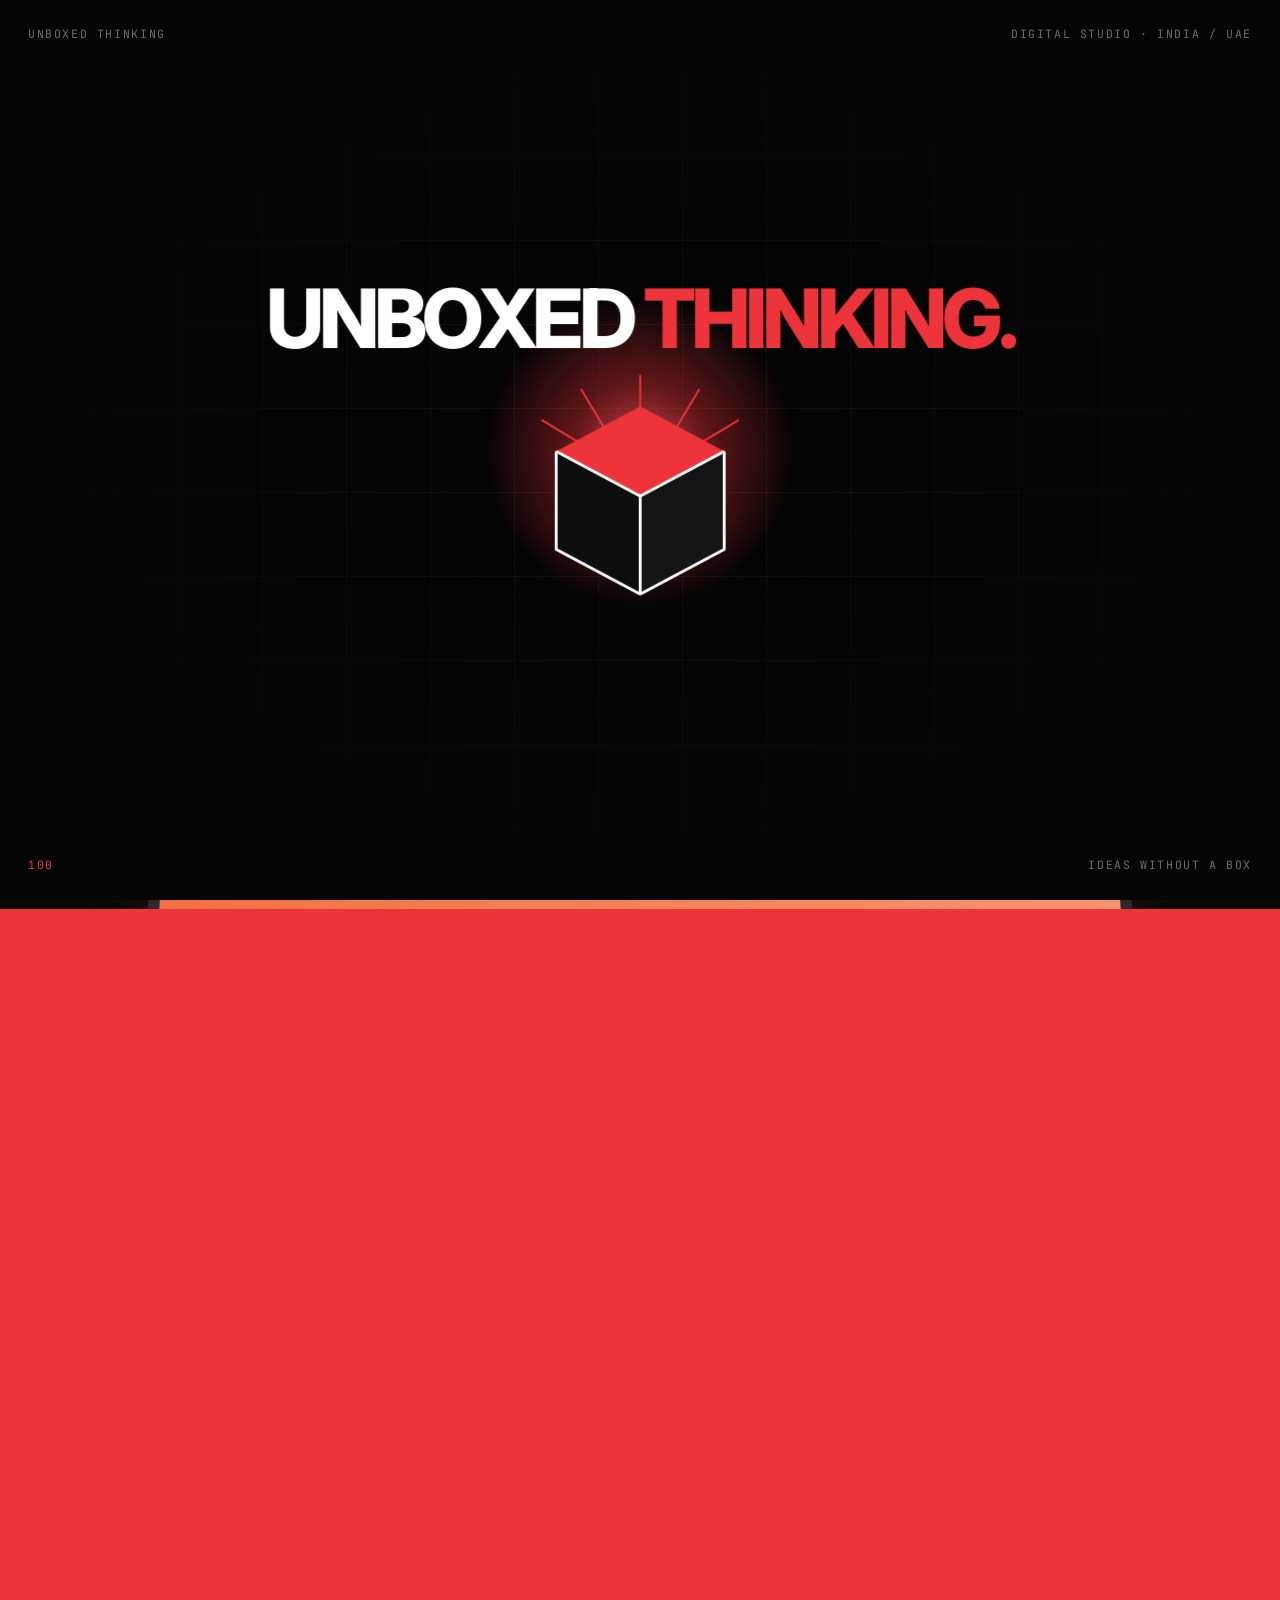
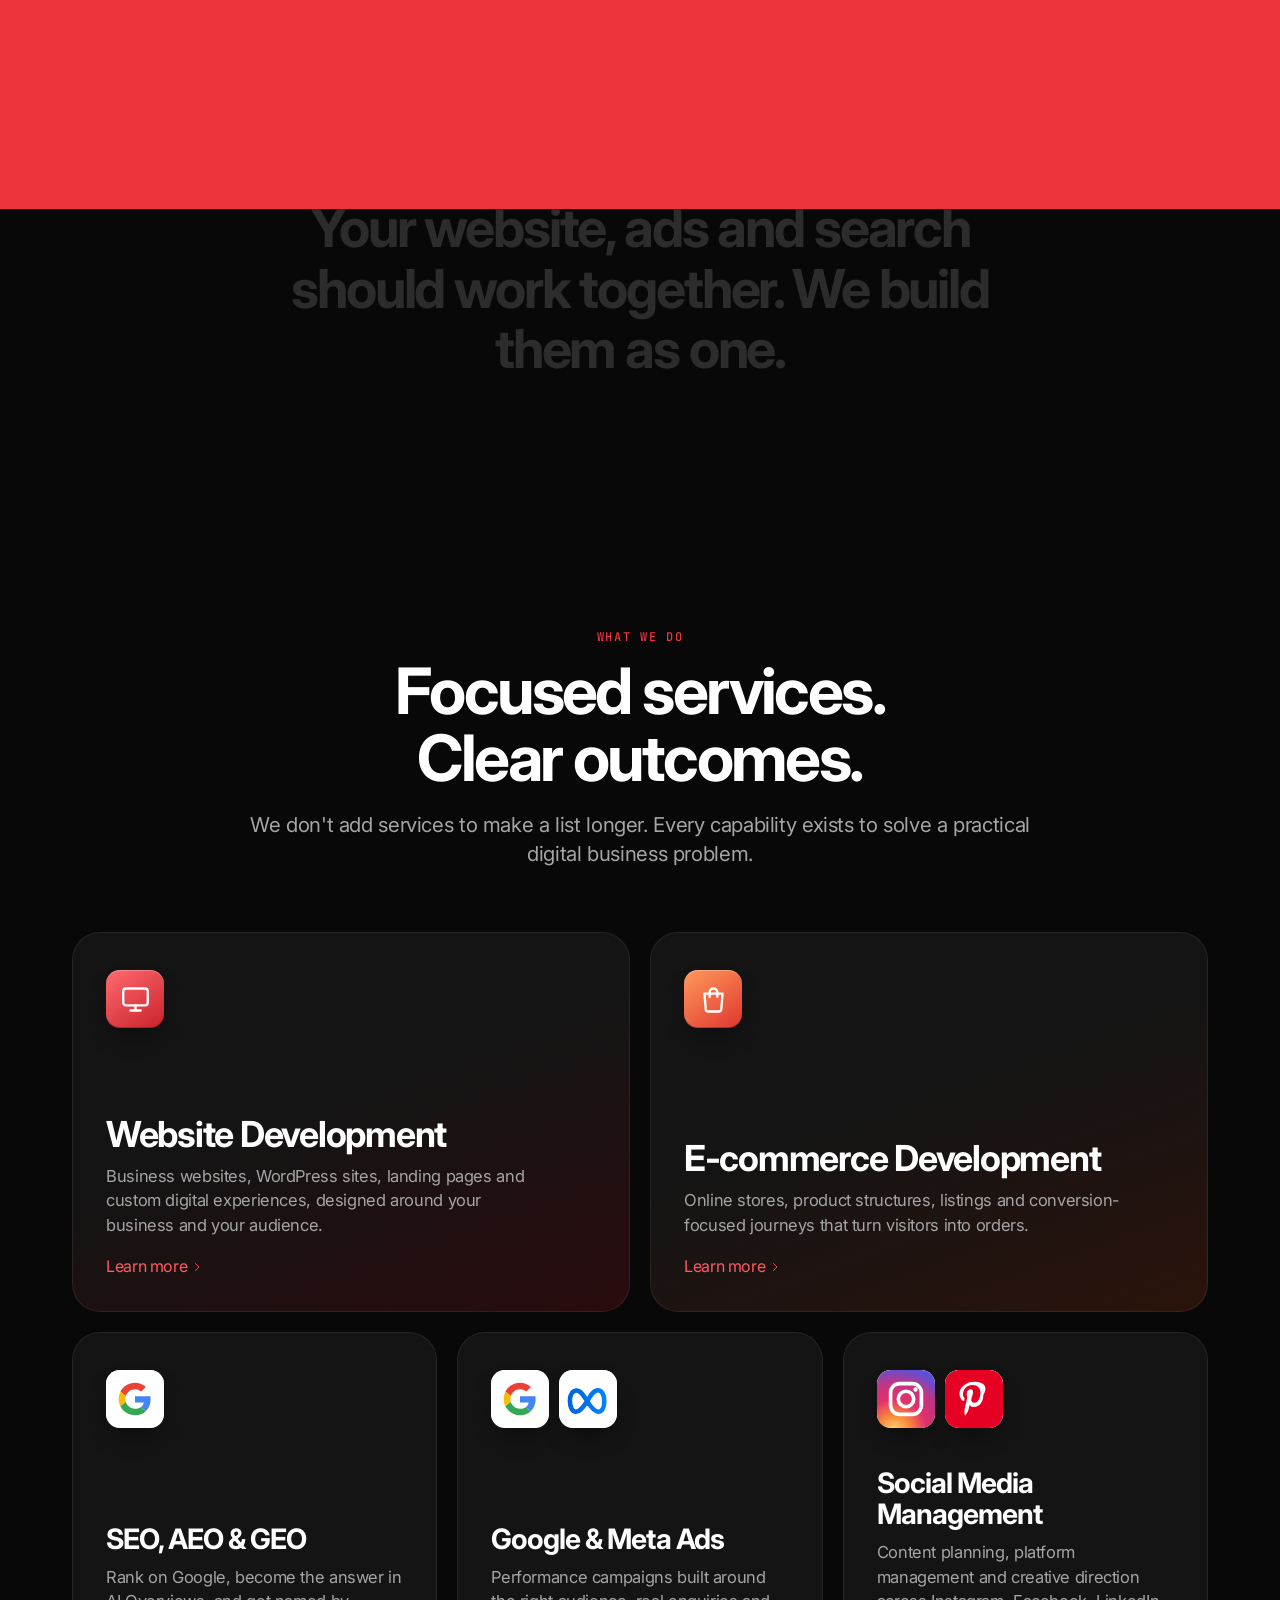
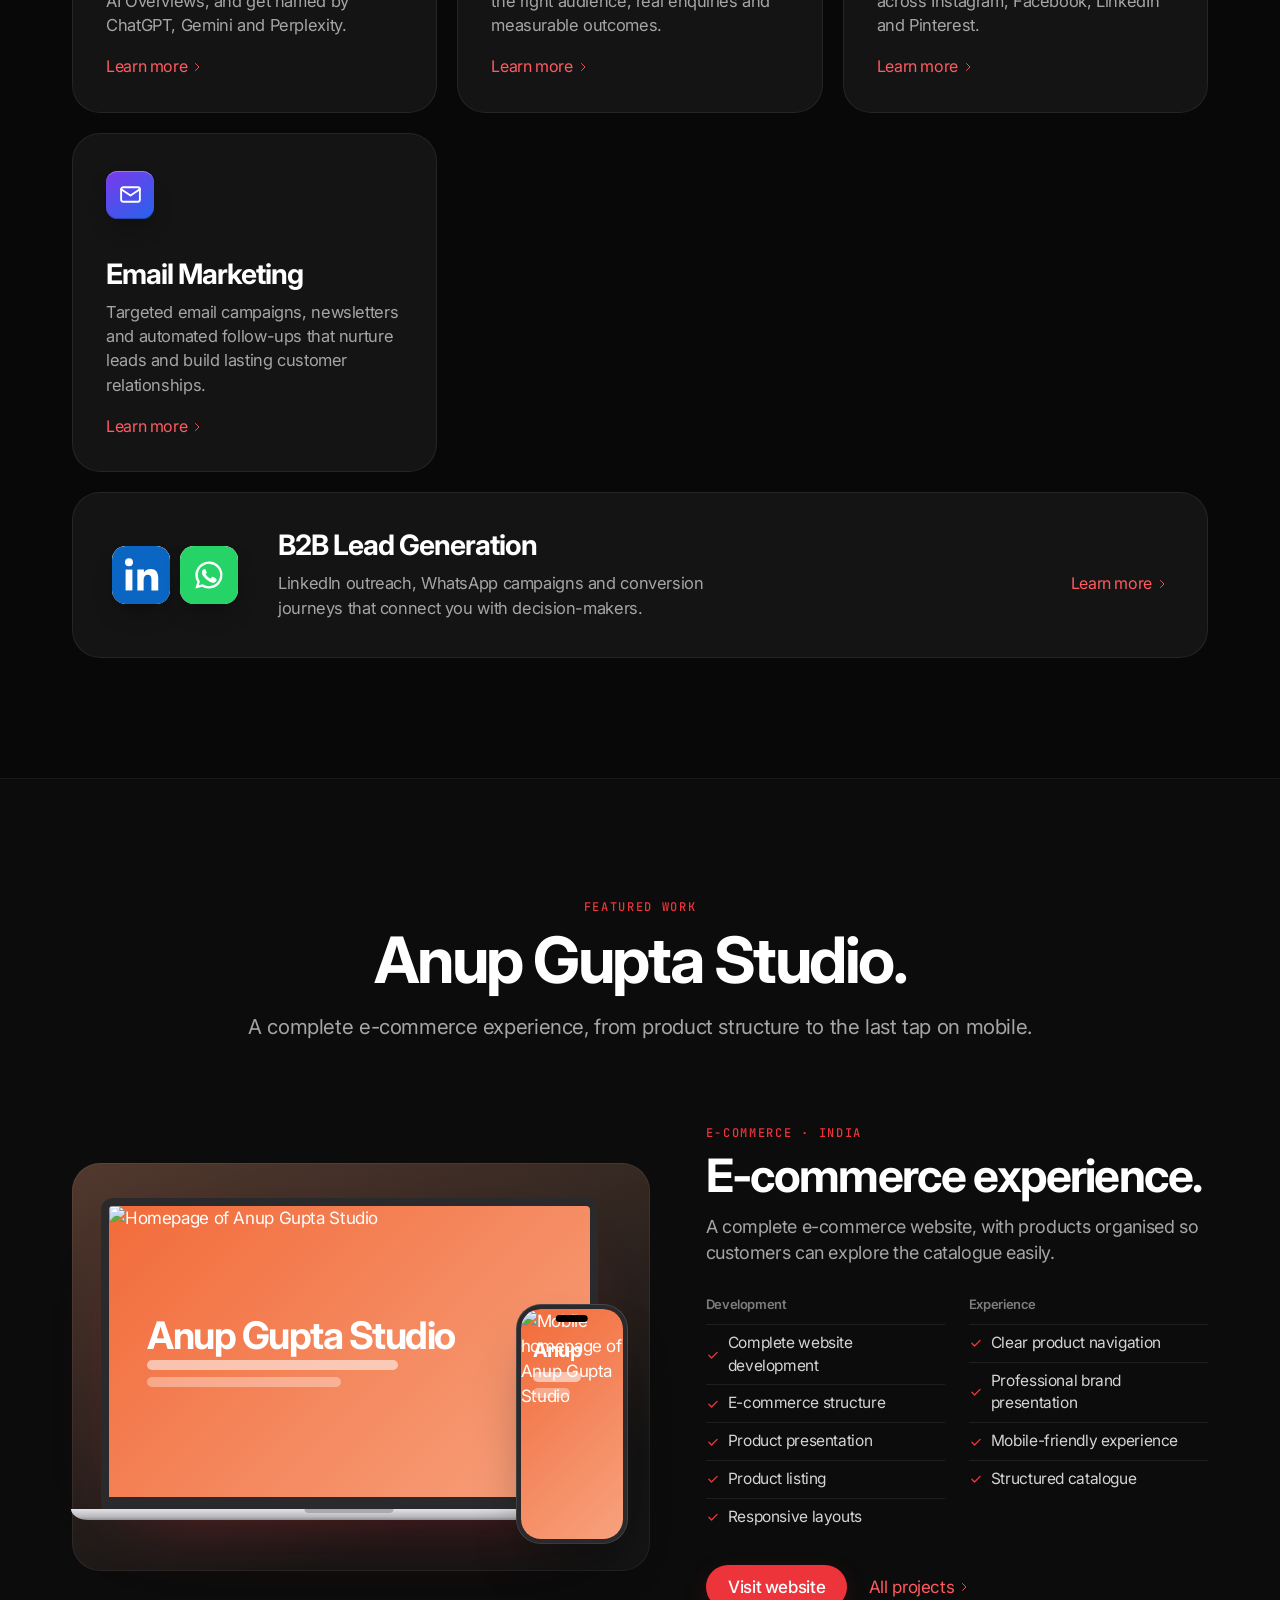
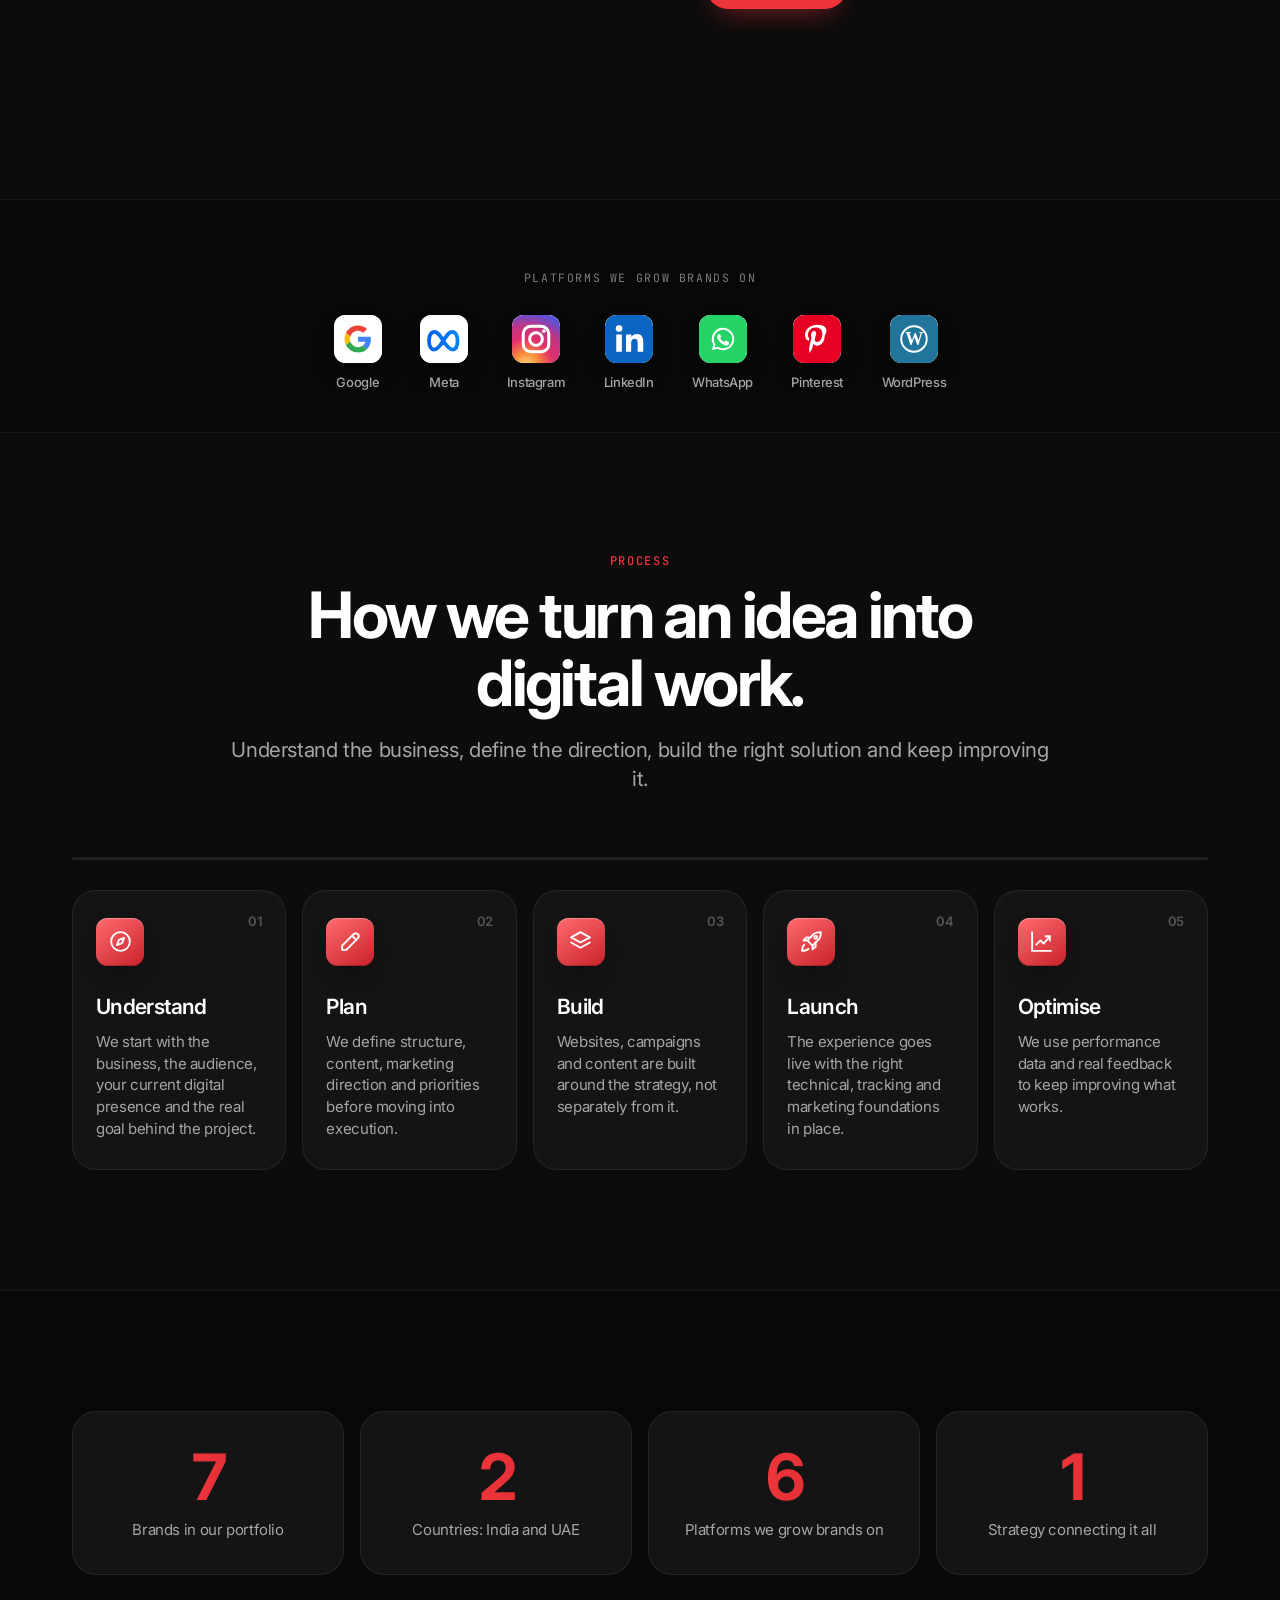
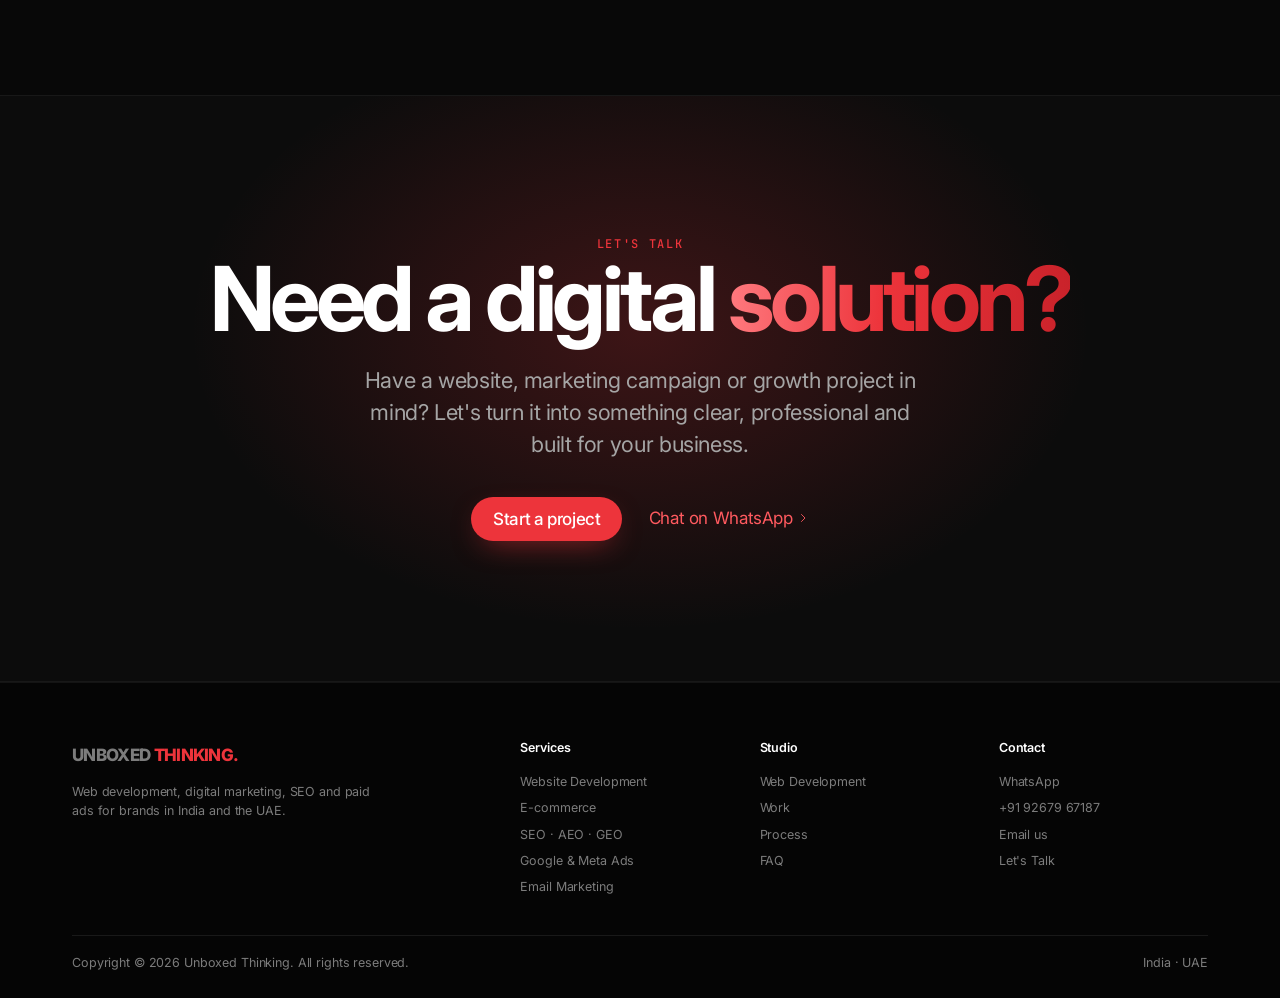
==== index.html @ 35ed1494 "Add email marketing to homepage services" ====
<!DOCTYPE html>
<html lang="en-IN">
<head>
<meta charset="UTF-8">
<meta name="viewport" content="width=device-width, initial-scale=1">
<title>Unboxed Thinking — Digital Marketing &amp; Web Studio</title>
<meta name="description" content="Websites, e-commerce, SEO, Google and Meta Ads, social media, email marketing and B2B lead generation for brands in India and the UAE.">
<meta name="theme-color" content="#080808">
<meta property="og:title" content="Unboxed Thinking — Digital Marketing &amp; Web Studio"><meta property="og:description" content="Websites, e-commerce, SEO, AEO, GEO, Google and Meta Ads, social media and B2B lead generation for brands in India and the UAE."><meta property="og:type" content="website">
<link rel="icon" href="favicon.svg" type="image/svg+xml">
<script>document.documentElement.classList.add("js");setTimeout(function(){if(!window.__ut)document.documentElement.classList.add("reveal-all")},2500)</script>
<link rel="preconnect" href="https://fonts.googleapis.com"><link rel="preconnect" href="https://fonts.gstatic.com" crossorigin>
<link href="https://fonts.googleapis.com/css2?family=Inter:opsz,wght@14..32,300..800&family=JetBrains+Mono:wght@400;500&display=swap" rel="stylesheet">
<style>

:root{
  --ink:#1d1d1f; --ink-2:#424245; --muted:#6e6e73; --faint:#86868b;
  --bg:#ffffff; --gray:#f5f5f7; --gray-2:#e8e8ed; --line:rgba(0,0,0,.08);
  --blue:#0071e3; --violet:#6E3BEF;
  --grad:linear-gradient(90deg,#7C3AED 0%,#4F46E5 40%,#2563EB 70%,#06B6D4 100%);
  --font:-apple-system,BlinkMacSystemFont,"SF Pro Display","SF Pro Text","Inter","Segoe UI",Roboto,"Helvetica Neue",sans-serif;
  --ease:cubic-bezier(.25,.1,.25,1); --ease-out:cubic-bezier(.16,1,.3,1);
  --r:28px; --w:1180px;
}
*{margin:0;padding:0;box-sizing:border-box}
html{scroll-behavior:smooth;-webkit-text-size-adjust:100%;overflow-x:clip}
body{font-family:var(--font);font-optical-sizing:auto;color:var(--ink);background:var(--bg);font-size:17px;line-height:1.47;letter-spacing:-.022em;-webkit-font-smoothing:antialiased;-moz-osx-font-smoothing:grayscale;font-feature-settings:"cv11","ss01"}
a{color:inherit;text-decoration:none}
img,svg{display:block}
button{font:inherit;color:inherit;background:none;border:0;cursor:pointer}
::selection{background:rgba(110,59,239,.18)}
:focus-visible{outline:2px solid var(--blue);outline-offset:3px;border-radius:8px}
.wrap{max-width:var(--w);margin:0 auto;padding-inline:22px}
.ico{width:28px;height:28px}
.ico.md{width:36px;height:36px}
.ico.lg{width:44px;height:44px}
.ic-s{width:18px;height:18px}
.ch{width:12px;height:12px;display:inline-block;vertical-align:-1px;transition:transform .3s var(--ease)}
.grad-t{background:var(--grad);-webkit-background-clip:text;background-clip:text;color:transparent}

/* reveal: content is always visible without JS; animates only when JS is running */
.js .rv{opacity:0;transform:translateY(24px);transition:opacity .9s var(--ease-out),transform .9s var(--ease-out);transition-delay:calc(var(--d,0)*1ms)}
.js .rv.in,.js.reveal-all .rv{opacity:1;transform:none}

/* ===== nav ===== */
.nav{position:fixed;top:0;left:0;right:0;z-index:100;height:52px;background:rgba(255,255,255,.72);backdrop-filter:saturate(180%) blur(20px);-webkit-backdrop-filter:saturate(180%) blur(20px);transition:box-shadow .3s}
.nav.sh{box-shadow:0 1px 0 var(--line)}
.nav-in{height:100%;display:flex;align-items:center;justify-content:space-between;gap:20px}
.logo{display:flex;align-items:center;gap:9px;font-weight:600;font-size:17px;letter-spacing:-.03em}
.logo svg{width:26px;height:26px}
.links{display:flex;gap:30px;font-size:13px;color:var(--ink-2);letter-spacing:-.01em}
.links a{transition:color .2s}
.links a:hover{color:var(--ink)}
.pill{display:inline-flex;align-items:center;justify-content:center;gap:6px;white-space:nowrap;border-radius:980px;font-weight:500;transition:background .25s,transform .25s var(--ease),box-shadow .25s}
.pill.sm{height:30px;padding:0 14px;font-size:13px}
.pill.md{height:44px;padding:0 22px;font-size:17px}
.pill.blue{background:var(--blue);color:#fff}
.pill.blue:hover{background:#0077ed}
.pill.dark{background:var(--ink);color:#fff}
.pill.dark:hover{background:#000}
.pill.ghost{color:var(--blue);box-shadow:inset 0 0 0 1px var(--blue)}
.pill.ghost:hover{background:var(--blue);color:#fff}
.pill:active{transform:scale(.97)}
.tlink{color:var(--blue);font-size:17px;display:inline-flex;align-items:center;gap:4px}
.tlink:hover{text-decoration:underline}
.tlink:hover .ch,.more:hover .ch,.enq:hover .ch{transform:translateX(3px)}
.burger{display:none;width:40px;height:40px;position:relative}
.burger i{position:absolute;left:12px;right:12px;height:1.5px;background:var(--ink);transition:transform .35s var(--ease-out)}
.burger i:first-child{top:16px}.burger i:last-child{top:23px}
body.mo .burger i:first-child{transform:translateY(3.5px) rotate(45deg)}
body.mo .burger i:last-child{transform:translateY(-3.5px) rotate(-45deg)}
.mmenu{position:fixed;top:52px;left:0;right:0;bottom:0;z-index:99;background:rgba(255,255,255,.97);backdrop-filter:blur(20px);padding:30px 34px;opacity:0;visibility:hidden;transform:translateY(-10px);transition:opacity .35s,transform .35s var(--ease-out),visibility .35s}
body.mo .mmenu{opacity:1;visibility:visible;transform:none}
.mmenu a{display:block;font-size:28px;font-weight:600;letter-spacing:-.03em;padding:10px 0}
@media (max-width:860px){.links,.nav .pill.sm{display:none}.burger{display:block}}

/* ===== hero ===== */
.hero{padding-top:130px;text-align:center;overflow:hidden}
.eyebrow{display:block;font-size:14px;font-weight:600;letter-spacing:-.01em;color:var(--violet)}
.hero .eyebrow{font-size:17px;margin-bottom:14px}
.hero h1{font-size:clamp(44px,7vw,88px);line-height:1.04;font-weight:700;letter-spacing:-.045em;max-width:15ch;margin:0 auto}
.hero p.lead{font-size:clamp(19px,1.9vw,24px);line-height:1.38;color:var(--muted);max-width:640px;margin:22px auto 0;letter-spacing:-.02em;font-weight:400}
.hero-ctas{display:flex;justify-content:center;align-items:center;gap:26px;margin-top:32px;flex-wrap:wrap}
.stage{position:relative;max-width:1080px;margin:64px auto 0;padding:0 22px;transform-origin:50% 0;will-change:transform;animation:stIn 1.4s var(--ease-out) .35s both}
@keyframes stIn{from{opacity:0;translate:0 60px}}
.mac{position:relative}
.mac-scr{position:relative;aspect-ratio:16/10;background:#000;border-radius:18px 18px 4px 4px;border:clamp(6px,1vw,12px) solid #1d1d1f;border-bottom-width:clamp(10px,1.6vw,20px);overflow:hidden;box-shadow:0 0 0 1px #3a3a3c inset}
.mac-scr img,.iph-scr img{position:absolute;inset:0;width:100%;height:100%;object-fit:cover;object-position:top;z-index:2}
.mac-base{height:clamp(10px,1.4vw,18px);margin:0 -7%;background:linear-gradient(#e3e3e6,#b9b9be 70%,#8e8e93);border-radius:0 0 22px 22px/0 0 14px 14px;position:relative}
.mac-base::before{content:"";position:absolute;left:50%;top:0;width:16%;height:40%;transform:translateX(-50%);background:#a9a9ae;border-radius:0 0 10px 10px}
.iph{position:absolute;right:1%;bottom:-3%;width:15.5%;z-index:3}
.iph-scr{position:relative;aspect-ratio:9/19.5;background:#000;border-radius:clamp(22px,3.6vw,46px);border:clamp(4px,.7vw,8px) solid #1d1d1f;overflow:hidden;box-shadow:0 30px 60px -20px rgba(0,0,0,.45),0 0 0 1px #48484a}
.iph-scr::before{content:"";position:absolute;top:2.4%;left:50%;width:32%;height:3.4%;transform:translateX(-50%);background:#000;border-radius:20px;z-index:4}
.fb{position:absolute;inset:0;background:linear-gradient(135deg,var(--c1,#6E3BEF),var(--c2,#2563EB));padding:7% 8%;color:#fff;display:flex;flex-direction:column;justify-content:center;gap:3%}
.fb b{font-size:clamp(16px,3vw,38px);font-weight:700;letter-spacing:-.04em;line-height:1}
.fb i{display:block;height:clamp(5px,.8vw,10px);width:62%;border-radius:6px;background:rgba(255,255,255,.55)}
.fb i+i{width:48%;background:rgba(255,255,255,.35)}
.fb.s{padding:30% 12% 0;justify-content:flex-start}
.fb.s b{font-size:clamp(11px,1.6vw,20px);margin-bottom:8%}
.stage-glow{position:absolute;left:10%;right:10%;bottom:-8%;height:30%;background:radial-gradient(closest-side,rgba(110,59,239,.18),transparent);filter:blur(30px);z-index:-1}

/* trust row */
.trust{padding:90px 0 30px;text-align:center}
.trust p{font-size:14px;color:var(--faint);font-weight:500}
.marq{margin-top:22px;overflow:hidden;-webkit-mask-image:linear-gradient(90deg,transparent,#000 10%,#000 90%,transparent);mask-image:linear-gradient(90deg,transparent,#000 10%,#000 90%,transparent)}
.marq-t{display:flex;gap:64px;width:max-content;animation:mq 42s linear infinite}
.marq-t span{font-size:22px;font-weight:600;letter-spacing:-.035em;color:#a1a1a6;white-space:nowrap}
@keyframes mq{to{transform:translateX(-50%)}}

/* sections */
.sec{padding:120px 0}
.sec.gray{background:var(--gray)}
.head{text-align:center;max-width:820px;margin:0 auto 64px}
.head h2{font-size:clamp(38px,5.2vw,64px);font-weight:700;letter-spacing:-.04em;line-height:1.06;margin-top:10px}
.head p{font-size:clamp(18px,1.6vw,21px);color:var(--muted);margin-top:18px;line-height:1.42}
.head.left{text-align:left;margin-left:0}

/* highlights */
.hl{display:grid;grid-template-columns:repeat(3,1fr);gap:20px}
.hl .tile{padding:34px}
.hl h3{font-size:21px;font-weight:600;letter-spacing:-.03em;margin:18px 0 6px}
.hl p{color:var(--muted);font-size:16px}
@media (max-width:860px){.hl{grid-template-columns:1fr}}

/* tiles */
.tile{background:var(--gray);border-radius:var(--r);transition:transform .5s var(--ease-out),box-shadow .5s var(--ease-out)}
.gray .tile{background:#fff}
.tile:hover{transform:scale(1.012);box-shadow:0 20px 50px -24px rgba(0,0,0,.18)}

/* services bento */
.bento{display:grid;grid-template-columns:repeat(6,1fr);gap:20px}
.svc{grid-column:span 2;padding:38px 34px 34px;display:flex;flex-direction:column;min-height:320px}
.svc.big{grid-column:span 3;min-height:380px}
.svc h3{font-size:clamp(24px,2.2vw,30px);font-weight:700;letter-spacing:-.035em;line-height:1.1;margin-top:auto;padding-top:40px}
.svc.big h3{font-size:clamp(28px,2.8vw,40px)}
.svc p{color:var(--muted);margin-top:10px;font-size:16.5px;max-width:44ch}
.more{color:var(--blue);font-size:16px;margin-top:18px;display:inline-flex;align-items:center;gap:4px}
.svc.big{background:linear-gradient(160deg,#f5f5f7 40%,#ece9fb)}
.svc.big:nth-child(2){background:linear-gradient(160deg,#f5f5f7 40%,#fdeee6)}
@media (max-width:980px){.svc,.svc.big{grid-column:span 3}}
@media (max-width:640px){.svc,.svc.big{grid-column:span 6;min-height:260px}}

/* process */
.steps{list-style:none;display:grid;grid-template-columns:repeat(5,1fr);gap:16px;counter-reset:s}
.step{background:#fff;border-radius:24px;padding:28px 24px 30px;position:relative;transition:transform .5s var(--ease-out),box-shadow .5s}
.step:hover{transform:translateY(-6px);box-shadow:0 24px 50px -28px rgba(0,0,0,.25)}
.step-n{position:absolute;top:22px;right:24px;font-size:13px;font-weight:600;color:var(--faint)}
.step h3{font-size:21px;font-weight:600;letter-spacing:-.03em;margin:26px 0 8px}
.step p{font-size:15px;color:var(--muted);line-height:1.45}
.track{height:3px;border-radius:3px;background:var(--gray-2);margin:0 0 30px;overflow:hidden}
.track i{display:block;height:100%;background:var(--grad);transform-origin:left;transform:scaleX(0)}
@media (max-width:980px){.steps{grid-template-columns:none;grid-auto-flow:column;grid-auto-columns:78%;overflow-x:auto;scroll-snap-type:x mandatory;padding-bottom:10px;-webkit-overflow-scrolling:touch}.step{scroll-snap-align:start}}

/* marketing */
.mk{display:grid;grid-template-columns:repeat(2,1fr);gap:0 56px}
.chan{display:flex;gap:22px;align-items:flex-start;padding:30px 0;border-top:1px solid var(--line)}
.chan h3{font-size:21px;font-weight:600;letter-spacing:-.03em}
.chan p{color:var(--muted);font-size:16px;margin-top:4px}
@media (max-width:760px){.mk{grid-template-columns:1fr}}

/* web dev */
.wd-hero{display:grid;grid-template-columns:1.1fr 1fr;gap:60px;align-items:center;margin-bottom:80px}
.wd-hero h2{font-size:clamp(38px,5vw,60px);font-weight:700;letter-spacing:-.04em;line-height:1.06;margin-top:10px}
.wd-hero p{font-size:19px;color:var(--muted);margin-top:18px}
.wd-list{display:grid;gap:14px}
.wd-item{display:flex;gap:16px;align-items:center;background:var(--gray);border-radius:20px;padding:20px 22px;font-weight:600;font-size:17px;letter-spacing:-.02em}
.wd-item small{display:block;font-weight:400;color:var(--muted);font-size:14.5px;margin-top:2px}
.types{display:grid;grid-template-columns:repeat(4,1fr);gap:16px}
.wtype{background:var(--gray);border-radius:24px;padding:28px 24px;display:flex;flex-direction:column;transition:transform .5s var(--ease-out),box-shadow .5s,background .3s}
.wtype:hover{transform:translateY(-6px);background:#fff;box-shadow:0 24px 50px -26px rgba(0,0,0,.22),0 0 0 1px var(--line)}
.wtype h4{font-size:19px;font-weight:600;letter-spacing:-.03em;margin-top:22px}
.wtype p{font-size:14.5px;color:var(--muted);margin-top:6px;flex:1}
.enq{font-size:14.5px;color:var(--blue);margin-top:16px;display:inline-flex;align-items:center;gap:4px}
.lps{margin-top:56px;text-align:center}
.lps h3{font-size:24px;font-weight:600;letter-spacing:-.03em}
.lps p{color:var(--muted);margin-top:6px}
.lp-row{display:flex;flex-wrap:wrap;justify-content:center;gap:10px;margin-top:24px}
.lp{display:inline-flex;align-items:center;gap:10px;height:48px;padding:0 18px;border-radius:980px;background:var(--gray);font-size:15px;font-weight:500;transition:background .3s,color .3s}
.lp:hover{background:var(--ink);color:#fff}
.lp .ch{opacity:.5}
.custom{margin-top:56px;border-radius:var(--r);padding:44px;background:linear-gradient(120deg,#f1edff,#e9f2ff 60%,#e6fbff);display:flex;justify-content:space-between;align-items:center;gap:30px;flex-wrap:wrap}
.custom h3{font-size:clamp(24px,2.6vw,34px);font-weight:700;letter-spacing:-.035em}
.custom p{color:var(--ink-2);margin-top:6px}
@media (max-width:980px){.types{grid-template-columns:repeat(2,1fr)}.wd-hero{grid-template-columns:1fr}}
@media (max-width:520px){.types{grid-template-columns:1fr}}

/* work carousel */
.wk-top{display:flex;justify-content:space-between;align-items:flex-end;gap:30px;margin-bottom:40px}
.wk-top .head{margin:0}
.wk-ctl{display:flex;gap:12px}
.wk-ctl button{width:44px;height:44px;border-radius:50%;background:rgba(0,0,0,.06);display:grid;place-items:center;transition:background .25s,opacity .25s}
.wk-ctl button:hover{background:rgba(0,0,0,.1)}
.wk-ctl button:disabled{opacity:.35;cursor:default}
.carousel{display:grid;grid-auto-flow:column;grid-auto-columns:min(78%,860px);gap:22px;overflow-x:auto;scroll-snap-type:x mandatory;scroll-padding-left:max(22px,calc((100vw - var(--w))/2 + 22px));padding:10px max(22px,calc((100vw - var(--w))/2 + 22px)) 30px;scrollbar-width:none}
.carousel::-webkit-scrollbar{display:none}
.wcard{scroll-snap-align:start;background:#fff;border-radius:var(--r);padding:28px 28px 26px;display:flex;flex-direction:column;transition:box-shadow .5s,transform .5s var(--ease-out)}
.wcard:hover{box-shadow:0 30px 60px -30px rgba(0,0,0,.25);transform:translateY(-4px)}
.wstage{position:relative;padding:4% 8% 7% 4%;background:linear-gradient(160deg,color-mix(in srgb,var(--c2) 22%,#fff),#fff 70%);border-radius:20px;overflow:hidden}
.wstage .mac-scr{border-radius:12px 12px 3px 3px;border-width:7px;border-bottom-width:11px}
.wstage .mac-base{height:10px;margin:0 -6%}
.wstage .iph{right:4%;bottom:6%;width:19%}
.wstage .iph-scr{border-radius:22px;border-width:4px}
.wcard img{transition:object-position 5s var(--ease)}
.wcard:hover .mac-scr img{object-position:bottom}
.wmeta{display:flex;justify-content:space-between;align-items:flex-end;gap:20px;padding-top:24px}
.wmeta .eyebrow{color:var(--faint);font-weight:500;font-size:13px}
.wmeta h3{font-size:clamp(22px,2.2vw,28px);font-weight:700;letter-spacing:-.035em;margin-top:4px}
.dom{font-size:14px;color:var(--muted)}
.go{width:40px;height:40px;border-radius:50%;display:grid;place-items:center;background:var(--gray);transition:background .3s,color .3s;flex:none}
.wcard:hover .go{background:var(--ink);color:#fff}
.grow{display:grid;grid-template-columns:repeat(4,1fr);gap:16px;margin-top:20px}
.gcard{background:#fff;border-radius:24px;padding:26px}
.gcard h4{font-size:19px;font-weight:600;letter-spacing:-.03em}
.gcard p{font-size:14.5px;color:var(--muted);margin-top:6px}
.pills{display:flex;flex-wrap:wrap;gap:6px;margin-top:16px}
.pills span{font-size:12.5px;font-weight:500;padding:5px 10px;border-radius:980px;background:var(--gray);color:var(--ink-2)}
@media (max-width:980px){.grow{grid-template-columns:1fr 1fr}.wk-ctl{display:none}}
@media (max-width:560px){.grow{grid-template-columns:1fr}.carousel{grid-auto-columns:88%}}

/* industries */
.inds{display:grid;grid-template-columns:repeat(6,1fr);gap:16px}
.ind{background:var(--gray);border-radius:24px;padding:30px 18px;display:flex;flex-direction:column;align-items:center;gap:16px;text-align:center;font-weight:600;font-size:16px;letter-spacing:-.02em;transition:transform .5s var(--ease-out),background .3s}
.ind:hover{transform:translateY(-6px);background:#fff;box-shadow:0 0 0 1px var(--line),0 24px 50px -28px rgba(0,0,0,.2)}
@media (max-width:980px){.inds{grid-template-columns:repeat(3,1fr)}}
@media (max-width:520px){.inds{grid-template-columns:repeat(2,1fr)}}

/* faq */
.faq{max-width:860px;margin:0 auto}
.qa{border-bottom:1px solid var(--line)}
.qa summary{list-style:none;cursor:pointer;display:flex;justify-content:space-between;align-items:center;gap:20px;padding:26px 0;font-size:clamp(19px,1.8vw,24px);font-weight:600;letter-spacing:-.03em}
.qa summary::-webkit-details-marker{display:none}
.pm{width:20px;height:20px;position:relative;flex:none}
.pm::before,.pm::after{content:"";position:absolute;left:2px;right:2px;top:50%;height:1.8px;margin-top:-.9px;background:var(--ink);border-radius:2px;transition:transform .4s var(--ease-out)}
.pm::after{transform:rotate(90deg)}
.qa[open] .pm::after{transform:rotate(0)}
.ans{overflow:hidden}
.ans p{padding:0 40px 28px 0;color:var(--muted);font-size:17px}

/* cta */
.cta{text-align:center;padding:140px 0}
.cta h2{font-size:clamp(44px,7vw,96px);font-weight:700;letter-spacing:-.05em;line-height:1.02}
.cta p{font-size:clamp(18px,1.7vw,22px);color:var(--muted);margin:20px auto 0;max-width:560px}
.cta .hero-ctas{margin-top:36px}
.contact-cards{display:grid;grid-template-columns:repeat(3,1fr);gap:16px;max-width:980px;margin:70px auto 0;text-align:left}
.cc{background:var(--gray);border-radius:24px;padding:26px;display:flex;gap:16px;align-items:center;transition:background .3s,transform .5s var(--ease-out)}
.cc:hover{background:var(--gray-2);transform:translateY(-3px)}
.cc .ci{width:46px;height:46px;border-radius:50%;background:#fff;display:grid;place-items:center;color:var(--violet);flex:none;box-shadow:0 1px 2px rgba(0,0,0,.06)}
.cc small{display:block;color:var(--faint);font-size:13px;font-weight:500}
.cc b{font-weight:600;font-size:16.5px;letter-spacing:-.02em;word-break:break-word}
@media (max-width:860px){.contact-cards{grid-template-columns:1fr}}

/* footer */
footer{background:var(--gray);font-size:12.5px;color:var(--muted);letter-spacing:-.01em}
.f-top{display:grid;grid-template-columns:2fr 1fr 1fr 1fr;gap:30px;padding:56px 0 34px;border-bottom:1px solid #d2d2d7}
.f-top h5{font-size:12.5px;color:var(--ink);font-weight:600;margin-bottom:12px}
.f-top a{display:block;padding:4px 0}
.f-top a:hover{color:var(--ink);text-decoration:underline}
.f-brand p{max-width:300px;margin-top:12px;line-height:1.5}
.f-bot{display:flex;justify-content:space-between;gap:20px;flex-wrap:wrap;padding:18px 0 26px}
@media (max-width:760px){.f-top{grid-template-columns:1fr 1fr}.f-brand{grid-column:1/-1}}

.gray .cc,.gray .ind,.gray .wtype,.gray .lp{background:#fff}
.gray .wtype:hover,.gray .ind:hover{background:#fff}
.gray .lp:hover{background:var(--ink)}
.wcard{background:var(--gray)}
.wstage{background:linear-gradient(160deg,color-mix(in srgb,var(--c2) 26%,#fff),#fff 75%)!important}
.gcard{background:var(--gray)}
.cc b{font-size:15.5px}
.svc.wide{grid-column:span 6;flex-direction:row;align-items:center;gap:40px;min-height:auto;padding:38px 40px}
.svc.wide h3{margin-top:0;padding-top:0}
.svc.wide .wtxt{flex:1}
@media (max-width:640px){.svc.wide{flex-direction:column;align-items:flex-start}}
/* float */
.fwa{position:fixed;right:20px;bottom:20px;z-index:90;display:flex;align-items:center;gap:8px;height:48px;padding:0 18px 0 14px;border-radius:980px;background:rgba(29,29,31,.9);backdrop-filter:blur(10px);color:#fff;font-size:15px;font-weight:500;transform:translateY(90px);transition:transform .6s var(--ease-out)}
.fwa.show{transform:none}
.fwa svg{width:20px;height:20px}

@media (prefers-reduced-motion:reduce){*,*::before,*::after{animation:none!important;transition-duration:.01ms!important}.rv{opacity:1!important;transform:none!important}html{scroll-behavior:auto}}

/* ---------- v8 additions ---------- */
body{font-feature-settings:normal}
.nav .links a.on{color:var(--ink);font-weight:500}
.page-hero{padding:140px 0 70px;text-align:center}
.page-hero h1{font-size:clamp(42px,6.4vw,80px);font-weight:700;letter-spacing:-.045em;line-height:1.05;max-width:16ch;margin:12px auto 0}
.page-hero p{font-size:clamp(19px,1.8vw,23px);color:var(--muted);max-width:660px;margin:20px auto 0;line-height:1.4}
.page-hero .hero-ctas{margin-top:30px}
.hero h1 .ln{display:block}
.js .hero h1 .ln{opacity:0;transform:translateY(30px);animation:lnIn 1s var(--ease-out) forwards}
.js .hero h1 .ln:nth-child(2){animation-delay:.12s}.js .hero h1 .ln:nth-child(3){animation-delay:.24s}
@keyframes lnIn{to{opacity:1;transform:none}}
/* statement band */
.statement{padding:130px 0;text-align:center}
.statement p{font-size:clamp(30px,4.2vw,56px);font-weight:700;letter-spacing:-.04em;line-height:1.12;max-width:20ch;margin:0 auto}
.statement .w{color:#d2d2d7;transition:color .4s}
.statement .w.on{color:var(--ink)}
.statement .w.g.on{background:var(--grad);-webkit-background-clip:text;background-clip:text;color:transparent}
/* numbers */
.nums{display:grid;grid-template-columns:repeat(4,1fr);gap:16px;text-align:center}
.num{padding:34px 20px;border-radius:24px;background:var(--gray)}
.num b{display:block;font-size:clamp(44px,5vw,64px);font-weight:700;letter-spacing:-.05em;line-height:1}
.num span{display:block;color:var(--muted);font-size:15px;margin-top:10px}
@media (max-width:760px){.nums{grid-template-columns:1fr 1fr}}
/* choose build */
.choose{display:grid;grid-template-columns:1fr 1fr;gap:20px}
.choose a{border-radius:var(--r);padding:44px;min-height:300px;display:flex;flex-direction:column;justify-content:flex-end;background:linear-gradient(160deg,#f5f5f7 40%,#ece9fb);transition:transform .5s var(--ease-out),box-shadow .5s}
.choose a:nth-child(2){background:linear-gradient(160deg,#f5f5f7 40%,#e6f4ff)}
.choose a:hover{transform:scale(1.012);box-shadow:0 24px 60px -30px rgba(0,0,0,.25)}
.choose h3{font-size:clamp(30px,3.4vw,44px);font-weight:700;letter-spacing:-.04em;margin-top:auto;padding-top:40px}
.choose p{color:var(--muted);margin-top:8px;max-width:40ch}
.choose .tlink{margin-top:16px}
@media (max-width:760px){.choose{grid-template-columns:1fr}}
.approach{display:grid;grid-template-columns:1fr 1fr;gap:20px}
.approach .tile{padding:40px}
.approach h3{font-size:26px;font-weight:700;letter-spacing:-.035em;margin:20px 0 8px}
.approach p{color:var(--muted)}
@media (max-width:760px){.approach{grid-template-columns:1fr}}
.wtype{cursor:pointer;text-align:left;width:100%}
.lp{cursor:pointer}
/* case studies */
.case{display:grid;grid-template-columns:1.15fr 1fr;gap:56px;align-items:center;padding:70px 0;border-top:1px solid var(--line)}
.case:first-of-type{border-top:0}
.case.flip .case-media{order:2}
.case-media{position:relative;border-radius:var(--r);padding:6% 9% 9% 5%;background:linear-gradient(160deg,color-mix(in srgb,var(--c2) 28%,#fff),#f5f5f7 80%)}
.case-media .mac-scr{border-radius:12px 12px 3px 3px;border-width:8px;border-bottom-width:12px}
.case-media .mac-base{height:11px;margin:0 -6%}
.case-media .iph{right:4%;bottom:7%;width:19%}
.case-media .iph-scr{border-radius:24px;border-width:4px}
.case-media:hover .mac-scr img{object-position:bottom}
.case-media img{transition:object-position 6s var(--ease)}
.case h2{font-size:clamp(32px,3.6vw,46px);font-weight:700;letter-spacing:-.04em;line-height:1.06;margin-top:8px}
.case .lead{color:var(--muted);font-size:18px;margin-top:14px}
.case-lists{display:grid;grid-template-columns:1fr 1fr;gap:24px;margin-top:28px}
.case-lists h4{font-size:13px;font-weight:600;color:var(--faint);margin-bottom:10px;text-transform:none}
.case-lists li{list-style:none;font-size:15.5px;padding:7px 0;border-top:1px solid var(--line);display:flex;gap:8px;align-items:center}
.case-lists li svg{width:14px;height:14px;color:#22a06b;flex:none}
.case .row{display:flex;gap:22px;align-items:center;margin-top:30px;flex-wrap:wrap}
@media (max-width:900px){.case,.case.flip{grid-template-columns:1fr;gap:30px}.case.flip .case-media{order:0}}
.minis{display:grid;grid-template-columns:repeat(3,1fr);gap:20px}
.mini{background:var(--gray);border-radius:var(--r);padding:22px;display:block;transition:transform .5s var(--ease-out),box-shadow .5s}
.mini:hover{transform:translateY(-6px);box-shadow:0 24px 50px -28px rgba(0,0,0,.25)}
.mini .mac-scr{border-width:6px;border-bottom-width:9px;border-radius:10px 10px 3px 3px}
.mini .mac-base{height:8px;margin:0 -5%}
.mini:hover .mac-scr img{object-position:bottom}
.mini img{transition:object-position 6s var(--ease)}
.mini h3{font-size:20px;font-weight:700;letter-spacing:-.03em;margin-top:22px}
.mini p{color:var(--muted);font-size:14.5px;margin-top:4px}
@media (max-width:900px){.minis{grid-template-columns:1fr}}
/* work grid on home */
.wgrid{display:grid;grid-template-columns:repeat(3,1fr);gap:20px}
@media (max-width:980px){.wgrid{grid-template-columns:1fr 1fr}}
@media (max-width:620px){.wgrid{grid-template-columns:1fr}}
/* modal */
.modal{position:fixed;inset:0;z-index:300;background:rgba(0,0,0,.35);backdrop-filter:blur(8px);display:flex;align-items:center;justify-content:center;padding:20px;opacity:0;visibility:hidden;transition:opacity .3s,visibility .3s}
.modal.open{opacity:1;visibility:visible}
.sheet{background:var(--card2);border-radius:28px;width:min(520px,100%);padding:34px;box-shadow:0 40px 80px -20px rgba(0,0,0,.35);transform:translateY(20px) scale(.98);transition:transform .45s var(--ease-out)}
.modal.open .sheet{transform:none}
.sheet-top{display:flex;justify-content:space-between;align-items:flex-start;gap:20px}
.sheet h3{font-size:26px;font-weight:700;letter-spacing:-.035em;line-height:1.15}
.sheet p{color:var(--muted);font-size:15.5px;margin-top:6px}
.x{width:34px;height:34px;border-radius:50%;background:var(--gray);display:grid;place-items:center;flex:none}
.x svg{width:14px;height:14px}
.field{margin-top:20px}
.field label{display:block;font-size:13px;font-weight:600;color:var(--ink-2);margin-bottom:8px}
.field input,.field select,.field textarea{width:100%;font:inherit;font-size:16px;padding:13px 15px;border-radius:12px;border:1px solid #d2d2d7;background:var(--card2);color:var(--ink);transition:border-color .2s,box-shadow .2s}
.field input:focus,.field select:focus,.field textarea:focus{outline:none;border-color:var(--blue);box-shadow:0 0 0 4px rgba(0,113,227,.15)}
.seg{display:grid;grid-template-columns:1fr 1fr;gap:8px;background:var(--gray);padding:4px;border-radius:12px}
.seg label{margin:0;text-align:center;padding:10px;border-radius:9px;font-size:14.5px;font-weight:500;cursor:pointer;color:var(--ink-2);transition:background .2s,box-shadow .2s}
.seg input{position:absolute;opacity:0;pointer-events:none}
.seg input:checked+span{display:block}
.seg label:has(input:checked){background:var(--card2);box-shadow:0 1px 3px rgba(0,0,0,.12);color:var(--ink)}
.sheet .pill{width:100%;margin-top:24px}
.note{font-size:12.5px;color:var(--faint);margin-top:12px;text-align:center}
/* contact page */
.cform{max-width:720px;margin:0 auto;background:var(--gray);border-radius:var(--r);padding:40px}
.cform .grid2{display:grid;grid-template-columns:1fr 1fr;gap:16px}
.cform .field{margin-top:18px}
.cform .field input,.cform .field select,.cform .field textarea{background:var(--card2)}
@media (max-width:620px){.cform{padding:26px}.cform .grid2{grid-template-columns:1fr}}
/* back to top */
.totop{position:fixed;left:20px;bottom:20px;z-index:90;width:46px;height:46px;border-radius:50%;background:rgba(255,255,255,.85);backdrop-filter:blur(10px);box-shadow:0 0 0 1px var(--line),0 10px 24px -12px rgba(0,0,0,.3);display:grid;place-items:center;transform:translateY(90px);transition:transform .5s var(--ease-out)}
.totop.show{transform:none}
.totop svg{width:16px;height:16px;transform:rotate(-90deg)}

/* ================= v9: Unboxed black & red theme ================= */
:root{
  --ink:#ffffff; --ink-2:#d4d4d4; --muted:#a5a5a5; --faint:#7c7c7c;
  --bg:#080808; --gray:#101010; --gray-2:#1a1a1a; --card2:#141414; --line:rgba(255,255,255,.09);
  --red:#ed343b; --red-2:#ff5a5f; --blue:#ed343b; --violet:#ed343b;
  --grad:linear-gradient(92deg,#ff7a7f 0%,#ed343b 45%,#c9222a 100%);
  --mono:"SF Mono",ui-monospace,"JetBrains Mono",Menlo,monospace;
}
html{background:var(--bg)}
body{background:var(--bg);color:var(--ink)}
::selection{background:rgba(237,52,59,.35);color:#fff}
.mono-k{font-family:var(--mono);font-size:11.5px;letter-spacing:.14em;text-transform:uppercase;color:var(--red)}
.eyebrow{font-family:var(--mono);font-size:12px!important;font-weight:500;letter-spacing:.14em;text-transform:uppercase;color:var(--red)}
.hero .eyebrow{font-size:12px!important}

/* nav */
.nav{background:rgba(8,8,8,.72)}
.nav.sh{box-shadow:0 1px 0 rgba(255,255,255,.08)}
.links{color:#a5a5a5}
.links a:hover,.nav .links a.on{color:#fff}
.nav .links a.on{position:relative}
.nav .links a.on::after{content:"";position:absolute;left:0;right:0;bottom:-6px;height:1.5px;background:var(--red);border-radius:2px}
.logo.wm{font-weight:800;font-size:17px;letter-spacing:-.04em;gap:6px}
.logo.wm span{color:var(--red)}
.burger i{background:#fff}
.mmenu{background:rgba(8,8,8,.97)}
.mmenu a{color:#fff}

/* buttons & links */
.pill.blue{background:var(--red);color:#fff;box-shadow:0 10px 30px -12px rgba(237,52,59,.7)}
.pill.blue:hover{background:#ff474e;box-shadow:0 14px 40px -12px rgba(237,52,59,.9)}
.pill.dark{background:#fff;color:#080808}
.pill.dark:hover{background:#e9e9e9}
.tlink,.more,.enq{color:#ff5a5f}
.grad-t{background:var(--grad);-webkit-background-clip:text;background-clip:text;color:transparent}

/* ---------- intro (from the original site) ---------- */
.intro{position:relative;height:100svh;min-height:620px;overflow:hidden;display:flex;align-items:center;justify-content:center;text-align:center;isolation:isolate;background:#050505}
.intro-grid{position:absolute;inset:-2px;z-index:-2;background-image:linear-gradient(rgba(255,255,255,.07) 1px,transparent 1px),linear-gradient(90deg,rgba(255,255,255,.07) 1px,transparent 1px);background-size:84px 84px;background-position:center;-webkit-mask-image:radial-gradient(ellipse 75% 70% at 50% 50%,#000 30%,transparent 85%);mask-image:radial-gradient(ellipse 75% 70% at 50% 50%,#000 30%,transparent 85%)}
.js .intro-grid{animation:gridIn 1.6s var(--ease-out) both}
@keyframes gridIn{from{opacity:0;transform:scale(1.08)}}
.intro-glow{position:absolute;z-index:-1;width:900px;height:900px;left:var(--gx,50%);top:var(--gy,50%);transform:translate(-50%,-50%);background:radial-gradient(closest-side,rgba(237,52,59,.32),rgba(237,52,59,.08) 50%,transparent 70%);transition:left .8s var(--ease-out),top .8s var(--ease-out);pointer-events:none}
.intro-in{padding:0 20px}
.intro-k{display:block;margin-bottom:26px}
.intro-word{font-size:clamp(44px,8.6vw,150px);font-weight:800;letter-spacing:-.065em;line-height:.9;white-space:nowrap}
.intro-word .red{color:var(--red)}
.intro-word .iw{display:inline-block;white-space:nowrap}
.intro-word .lt{display:inline-block}
.js .intro-word .lt{opacity:0;transform:translateY(60%) rotate(6deg);filter:blur(8px);animation:chIn .9s var(--ease-out) forwards;animation-delay:calc(.25s + var(--i)*45ms)}
@keyframes chIn{to{opacity:1;transform:none;filter:blur(0)}}
.intro-sub{margin-top:26px;color:#a5a5a5;font-size:clamp(15px,1.3vw,18px);letter-spacing:-.01em}
.js .intro-k,.js .intro-sub{opacity:0;animation:fadeUp 1s var(--ease-out) forwards}
.js .intro-k{animation-delay:.1s}.js .intro-sub{animation-delay:1.1s}
@keyframes fadeUp{from{opacity:0;transform:translateY(16px)}to{opacity:1;transform:none}}
.intro-foot{position:absolute;left:0;right:0;bottom:26px;display:flex;justify-content:space-between;align-items:center;padding:0 28px}
.intro-foot .mono-k{color:#7c7c7c}
.scroll-cue{width:26px;height:42px;border-radius:14px;box-shadow:inset 0 0 0 1.5px rgba(255,255,255,.35);position:relative}
.scroll-cue i{position:absolute;left:50%;top:9px;width:3px;height:8px;margin-left:-1.5px;border-radius:2px;background:var(--red);animation:wheel 1.8s var(--ease-out) infinite}
@keyframes wheel{0%{transform:translateY(0);opacity:1}80%,100%{transform:translateY(14px);opacity:0}}
@media (max-width:640px){.intro-foot .mono-k{display:none}.intro-foot{justify-content:center}.intro-word{white-space:normal;font-size:15.5vw}.intro-word .iw{display:block}}

/* hero after intro */
.hero{padding-top:110px}
.hero h1{color:#fff}
.hero p.lead{color:#a5a5a5}
.stage-glow{background:radial-gradient(closest-side,rgba(237,52,59,.35),transparent)}

/* page heroes with outline word */
.page-hero{position:relative;overflow:hidden;isolation:isolate}
.page-hero h1{color:#fff}
.page-hero p{color:#a5a5a5}
.bgword{position:absolute;left:50%;top:52%;transform:translate(-50%,-50%) translateY(var(--py,0px));z-index:-1;font-size:clamp(120px,24vw,380px);font-weight:900;letter-spacing:-.07em;line-height:1;color:transparent;-webkit-text-stroke:1.5px rgba(237,52,59,.22);white-space:nowrap;pointer-events:none}
.page-hero::before{content:"";position:absolute;inset:0;z-index:-2;background:radial-gradient(50% 60% at 50% 30%,rgba(237,52,59,.16),transparent 70%)}

/* sections */
.sec.gray{background:#0c0c0c;border-block:1px solid rgba(255,255,255,.05)}
.head h2{color:#fff}
.head p{color:#a5a5a5}
.trust p{color:#7c7c7c}
.marq-t span{color:#4a4a4a;transition:color .3s}
.marq-t span:hover{color:#fff}
.statement .w{color:#2c2c2c}
.statement .w.on{color:#fff}
.statement .w.g.on{background:var(--grad);-webkit-background-clip:text;background-clip:text;color:transparent}

/* tiles & cards: dark glass with red spotlight */
.tile,.wtype,.wcard,.step,.ind,.gcard,.cc,.num,.mini,.choose a,.wd-item,.custom{position:relative;isolation:isolate;overflow:hidden}
.tile,.wtype,.step,.ind,.gcard,.cc,.num,.mini,.wcard,.wd-item{background:var(--card2)!important;box-shadow:inset 0 0 0 1px rgba(255,255,255,.07)}
.tile::after,.wtype::after,.wcard::after,.step::after,.ind::after,.gcard::after,.cc::after,.mini::after,.choose a::after{content:"";position:absolute;inset:0;border-radius:inherit;z-index:-1;background:radial-gradient(420px circle at var(--mx,50%) var(--my,50%),rgba(237,52,59,.16),transparent 45%);opacity:0;transition:opacity .4s;pointer-events:none}
.tile:hover::after,.wtype:hover::after,.wcard:hover::after,.step:hover::after,.ind:hover::after,.gcard:hover::after,.cc:hover::after,.mini:hover::after,.choose a:hover::after{opacity:1}
.tile:hover,.wtype:hover,.wcard:hover,.step:hover,.ind:hover,.gcard:hover,.mini:hover{box-shadow:inset 0 0 0 1px rgba(237,52,59,.35),0 30px 60px -30px rgba(237,52,59,.35)!important}
.tile h3,.wtype h4,.step h3,.gcard h4,.mini h3,.wmeta h3,.chan h3{color:#fff}
.tile p,.wtype p,.step p,.gcard p,.mini p,.chan p,.svc p{color:#a5a5a5}
.svc.big{background:linear-gradient(160deg,#141414 45%,#2a0b0d)!important}
.svc.big:nth-child(2){background:linear-gradient(160deg,#141414 45%,#2b130b)!important}
.svc h3{color:#fff}
.step-n{color:#555}
.track{background:#1f1f1f}
.chan{border-top-color:rgba(255,255,255,.08)}
.ind span{color:#fff}
.num b{background:var(--grad);-webkit-background-clip:text;background-clip:text;color:transparent}
.num span{color:#a5a5a5}
.pills span{background:#1f1f1f;color:#cfcfcf}
.wstage{background:linear-gradient(160deg,color-mix(in srgb,var(--c2) 30%,#0a0a0a),#121212 75%)!important}
.wmeta .eyebrow{color:#7c7c7c;font-size:11px!important}
.dom{color:#7c7c7c}
.go{background:#1f1f1f;color:#fff}
.wcard:hover .go{background:var(--red)}
.case{border-top-color:rgba(255,255,255,.08)}
.case h2{color:#fff}.case .lead{color:#a5a5a5}.case .lead b{color:#fff!important}
.case-media{background:linear-gradient(160deg,color-mix(in srgb,var(--c2) 30%,#0b0b0b),#141414 80%)!important;box-shadow:inset 0 0 0 1px rgba(255,255,255,.06)}
.case-lists h4{color:#7c7c7c}
.case-lists li{border-top-color:rgba(255,255,255,.08);color:#d4d4d4}
.case-lists li svg{color:var(--red)}
.choose a{background:linear-gradient(160deg,#141414 45%,#2a0b0d)!important;box-shadow:inset 0 0 0 1px rgba(255,255,255,.07)}
.choose a:nth-child(2){background:linear-gradient(160deg,#141414 45%,#24100c)!important}
.choose h3{color:#fff}.choose p{color:#a5a5a5}
.approach .tile p{color:#a5a5a5}
.lp{background:#141414!important;color:#fff;box-shadow:inset 0 0 0 1px rgba(255,255,255,.08)}
.lp:hover{background:var(--red)!important;color:#fff}
.custom{background:linear-gradient(120deg,#1a0809,#2a0b0d 50%,#140707)!important;box-shadow:inset 0 0 0 1px rgba(237,52,59,.25)}
.custom h3{color:#fff}.custom p{color:#cfcfcf}
.wd-item{color:#fff}.wd-item small{color:#a5a5a5}
.cc .ci{background:#1f1f1f;color:var(--red)}
.cc b{color:#fff}
.qa{border-bottom-color:rgba(255,255,255,.1)}
.qa summary{color:#fff}
.pm::before,.pm::after{background:#fff}
.qa[open] .pm::before,.qa[open] .pm::after{background:var(--red)}
.ans p{color:#a5a5a5}
.cta h2{color:#fff}.cta p{color:#a5a5a5}
.cta{position:relative;overflow:hidden;isolation:isolate}
.cta::before{content:"";position:absolute;left:50%;top:40%;width:900px;height:600px;transform:translate(-50%,-50%);background:radial-gradient(closest-side,rgba(237,52,59,.22),transparent);z-index:-1}
footer{background:#050505;color:#7c7c7c;border-top:1px solid rgba(255,255,255,.06)}
.f-top{border-bottom-color:rgba(255,255,255,.08)}
.f-top h5{color:#fff}
.f-top a:hover{color:#fff}
.fwa{background:rgba(20,20,20,.9);box-shadow:inset 0 0 0 1px rgba(255,255,255,.1)}
.fwa:hover{background:#1DA851}
.totop{background:rgba(20,20,20,.85);box-shadow:inset 0 0 0 1px rgba(255,255,255,.12);color:#fff}

/* forms & modal */
.modal{background:rgba(0,0,0,.6)}
.sheet{background:#121212;box-shadow:0 40px 80px -20px rgba(0,0,0,.8),inset 0 0 0 1px rgba(255,255,255,.08)}
.sheet h3{color:#fff}
.x{background:#1f1f1f;color:#fff}
.field label{color:#cfcfcf}
.field input,.field select,.field textarea{background:#0b0b0b!important;border-color:#2a2a2a;color:#fff}
.field input:focus,.field select:focus,.field textarea:focus{border-color:var(--red);box-shadow:0 0 0 4px rgba(237,52,59,.2)}
.seg{background:#0b0b0b}
.seg label{color:#a5a5a5}
.seg label:has(input:checked){background:#1f1f1f;color:#fff;box-shadow:inset 0 0 0 1px rgba(237,52,59,.5)}
.cform{background:#101010;box-shadow:inset 0 0 0 1px rgba(255,255,255,.07)}
.cform h2{color:#fff}
.note{color:#7c7c7c}

/* devices on dark */
.mac-scr{border-color:#2a2a2c;box-shadow:0 0 0 1px #3a3a3c inset,0 40px 80px -40px rgba(237,52,59,.4)}
.iph-scr{border-color:#2a2a2c}

/* magnetic */
.magnetic{will-change:transform}

/* ================= app-style real icons ================= */
.appi{display:inline-grid;place-items:center;width:var(--s);height:var(--s);border-radius:calc(var(--s)*.24);flex:none;overflow:hidden;box-shadow:inset 0 1px 0 rgba(255,255,255,.28),inset 0 -1px 0 rgba(0,0,0,.25),0 12px 26px -12px rgba(0,0,0,.7)}
.appi.brand{background:#fff}
.appi.brand svg{display:block;width:100%;height:100%}
.icrow{display:inline-flex;gap:10px}
.tile .appi,.step .appi,.wtype .appi,.ind .appi,.chan .appi{transition:transform .5s var(--ease-out)}
.tile:hover .appi,.step:hover .appi,.wtype:hover .appi,.ind:hover .appi{transform:translateY(-3px) scale(1.04)}
.chan{align-items:center}
/* platforms row */
.plat-row{display:flex;flex-wrap:wrap;justify-content:center;gap:clamp(18px,3vw,44px);margin-top:28px}
.plat-i{display:flex;flex-direction:column;align-items:center;gap:10px;font-size:13px;color:#a5a5a5;font-weight:500}
.plat-i .appi{transition:transform .5s var(--ease-out)}
.plat-i:hover .appi{transform:translateY(-6px) rotate(-4deg)}
/* hero v12 */
.hero2{position:relative;isolation:isolate;padding-top:150px}
.hero2 .intro-grid{z-index:-2}
.hero2 .intro-glow{top:30%}
.stage-cap{text-align:center;color:#7c7c7c;font-size:14px;margin-top:70px}
.stage-cap b{color:#fff;font-weight:600}
.case.feat{border-top:0;padding-top:20px}
.js.loading .hero .rv,.js.loading .hero h1 .ln{opacity:0!important;transform:translateY(24px)!important;animation-play-state:paused!important}
.js.loading .stage{animation-play-state:paused}

/* ================= opening: the box opens ================= */
.loader{display:none}
.js .loader{display:block;position:fixed;inset:0;z-index:9999}
.ld-stage{position:absolute;inset:0;background:#050505;overflow:hidden}
.ld-stage::before{content:"";position:absolute;inset:0;background-image:linear-gradient(rgba(255,255,255,.05) 1px,transparent 1px),linear-gradient(90deg,rgba(255,255,255,.05) 1px,transparent 1px);background-size:84px 84px;background-position:center;-webkit-mask-image:radial-gradient(ellipse 60% 60% at 50% 50%,#000 20%,transparent 80%);mask-image:radial-gradient(ellipse 60% 60% at 50% 50%,#000 20%,transparent 80%);opacity:0;animation:fadeIn 1.2s .1s forwards}
@keyframes fadeIn{to{opacity:1}}
.ld-stage .mono-k{position:absolute;color:#6d6d6d;opacity:0;animation:fadeIn .8s .2s forwards}
.ld-c1{top:26px;left:28px}.ld-c2{top:26px;right:28px}.ld-c3{bottom:26px;left:28px;color:var(--red)!important;font-variant-numeric:tabular-nums}.ld-c4{bottom:26px;right:28px}
.ld-center{position:absolute;left:50%;top:50%;transform:translate(-50%,-50%);display:flex;flex-direction:column;align-items:center}
.ld-box{width:min(280px,56vw);height:auto;overflow:visible;margin-top:10px}
.ld-edge{stroke-dasharray:1;stroke-dashoffset:1;animation:draw .8s cubic-bezier(.65,0,.35,1) forwards}
.e1{animation-delay:.15s}.e2{animation-delay:.35s}.e3{animation-delay:.25s}
@keyframes draw{to{stroke-dashoffset:0}}
.ld-face{fill:#0e0e0e;opacity:0;animation:fadeIn .5s .7s forwards}
.ld-face.f2{fill:#151515}
.ld-open{fill:#ed343b;opacity:0;animation:openGlow .6s 1.35s forwards}
@keyframes openGlow{to{opacity:1}}
.ld-lid{transform-box:fill-box;transform-origin:0% 50%;opacity:0;animation:lidIn .4s .75s forwards,lidOpen .85s 1.25s cubic-bezier(.5,0,.2,1) forwards}
@keyframes lidIn{to{opacity:1}}
@keyframes lidOpen{0%{transform:none;opacity:1}100%{transform:translate(-34px,-70px) rotate(-38deg);opacity:0}}
.ld-burst{transform-box:fill-box;transform-origin:50% 50%;transform:scale(0);opacity:0;animation:burst 1.1s 1.4s cubic-bezier(.16,1,.3,1) forwards}
@keyframes burst{0%{transform:scale(0);opacity:0}40%{opacity:1}100%{transform:scale(1.25);opacity:.85}}
.ld-rays path{stroke-dasharray:40;stroke-dashoffset:40;animation:ray .7s 1.55s cubic-bezier(.16,1,.3,1) forwards}
@keyframes ray{to{stroke-dashoffset:0}}
.ld-word{font-size:clamp(34px,6.4vw,96px);font-weight:800;letter-spacing:-.06em;line-height:1;white-space:nowrap;color:#fff}
.ld-word .w2{color:var(--red)}
.ld-word .w1,.ld-word .w2{white-space:nowrap}
.ld-word .lt{display:inline-block;opacity:0;transform:translateY(120%) scale(.6);filter:blur(10px);animation:rise .9s cubic-bezier(.16,1,.3,1) forwards;animation-delay:calc(1.6s + var(--i)*42ms)}
@keyframes rise{to{opacity:1;transform:none;filter:blur(0)}}
.ld-wipe{position:absolute;inset:0;background:var(--red);transform:translateY(101%)}
.loader.wipe .ld-wipe{transition:transform .55s cubic-bezier(.76,0,.24,1);transform:none}
.loader.reveal .ld-stage{display:none}
.loader.reveal .ld-wipe{transition:transform .7s cubic-bezier(.76,0,.24,1);transform:translateY(-101%)}
.loader.gone{display:none!important}
html.loading,html.loading body{overflow:hidden}
@media (max-width:640px){.ld-word{white-space:normal;text-align:center;font-size:12vw;line-height:.95}.ld-word span{display:block}.ld-c2,.ld-c4{display:none}}
@media (prefers-reduced-motion:reduce){.js .loader{display:none}}

.hl4{grid-template-columns:repeat(4,1fr)!important}.gray .hl4 .tile{background:var(--card2)}@media (max-width:980px){.hl4{grid-template-columns:1fr 1fr!important}}@media (max-width:560px){.hl4{grid-template-columns:1fr!important}}

</style>
<script type="application/ld+json">{"@context":"https://schema.org","@type":"ProfessionalService","name":"Unboxed Thinking","description":"Digital marketing and web development studio: websites, e-commerce, SEO, AEO, GEO, Google Ads, Meta Ads, social media and B2B lead generation.","email":"itsshailesh0414@gmail.com","telephone":"+91-9267967187","areaServed":["India","United Arab Emirates"]}</script><script type="application/ld+json">{"@context": "https://schema.org", "@type": "FAQPage", "mainEntity": [{"@type": "Question", "name": "What does Unboxed Thinking do?", "acceptedAnswer": {"@type": "Answer", "text": "We're a digital marketing and web studio. We build websites and e-commerce stores, run Google, Meta, LinkedIn, Pinterest and WhatsApp campaigns, manage social media, and improve how brands show up on Google and in AI answers through SEO, AEO and GEO."}}, {"@type": "Question", "name": "What are AEO and GEO?", "acceptedAnswer": {"@type": "Answer", "text": "AEO (answer engine optimisation) helps your business become the direct answer in Google's AI Overviews, featured snippets and voice search. GEO (generative engine optimisation) helps AI assistants like ChatGPT, Gemini and Perplexity understand, trust and mention your brand."}}, {"@type": "Question", "name": "Do you work with businesses outside India?", "acceptedAnswer": {"@type": "Answer", "text": "Yes. Alongside brands in India we've built websites for companies based in the UAE, and we work remotely with clients wherever they are."}}, {"@type": "Question", "name": "Can you handle both the website and the marketing?", "acceptedAnswer": {"@type": "Answer", "text": "Yes. The website, the campaigns and the search visibility are planned together, so every channel sends people to a page built to convert them."}}, {"@type": "Question", "name": "How do we start a project?", "acceptedAnswer": {"@type": "Answer", "text": "Message us on WhatsApp or email with what you need. We'll understand the business, suggest the right direction and share a clear plan and timeline before any work begins."}}]}</script>
</head>
<body>
<svg width="0" height="0" style="position:absolute" aria-hidden="true"><defs>
<linearGradient id="g1" x1="0" y1="0" x2="1" y2="1"><stop offset="0" stop-color="#FF7A7F"/><stop offset="1" stop-color="#ED343B"/></linearGradient>
<linearGradient id="g2" x1="0" y1="0" x2="1" y2="1"><stop offset="0" stop-color="#FF9466"/><stop offset="1" stop-color="#ED343B"/></linearGradient>
<linearGradient id="g3" x1="0" y1="0" x2="1" y2="1"><stop offset="0" stop-color="#FF6B9A"/><stop offset="1" stop-color="#ED343B"/></linearGradient>
<linearGradient id="g4" x1="0" y1="0" x2="1" y2="1"><stop offset="0" stop-color="#FF5A5F"/><stop offset="1" stop-color="#B51F28"/></linearGradient>
<linearGradient id="g5" x1="0" y1="0" x2="1" y2="1"><stop offset="0" stop-color="#FF8589"/><stop offset="1" stop-color="#C9222A"/></linearGradient>
<linearGradient id="g6" x1="0" y1="0" x2="1" y2="1"><stop offset="0" stop-color="#FFA07A"/><stop offset="1" stop-color="#ED343B"/></linearGradient>
</defs></svg>
<header class="nav" id="nav"><div class="wrap nav-in">
  <a href="index.html" class="logo wm" aria-label="Unboxed Thinking home">UNBOXED <span>THINKING.</span></a>
  <nav class="links" aria-label="Main"><a href="index.html" class="on" aria-current="page">Home</a><a href="services.html">Services</a><a href="web-development.html">Web Development</a><a href="work.html">Work</a></nav>
  <a href="contact.html" class="pill sm blue">Let's Talk</a>
  <button class="burger" id="burger" aria-label="Menu" aria-expanded="false"><i></i><i></i></button>
</div></header>
<div class="mmenu"><a href="index.html">Home</a><a href="services.html">Services</a><a href="web-development.html">Web Development</a><a href="work.html">Work</a><a href="contact.html">Let's Talk</a></div>
<main id="top">
<div class="loader" id="loader" aria-hidden="true">
  <div class="ld-stage">
    <span class="mono-k ld-c1">Unboxed Thinking</span><span class="mono-k ld-c2">Digital studio · India / UAE</span>
    <span class="mono-k ld-c3" id="ldPct">000</span><span class="mono-k ld-c4">Ideas without a box</span>
    <div class="ld-center">
      <div class="ld-word"><span class="w1">UNBOXED</span> <span class="w2">THINKING.</span></div>
      <svg class="ld-box" viewBox="0 0 200 180" aria-hidden="true">
        <defs><radialGradient id="ldGlow"><stop offset="0" stop-color="#ff5a5f" stop-opacity=".95"/><stop offset=".45" stop-color="#ed343b" stop-opacity=".45"/><stop offset="1" stop-color="#ed343b" stop-opacity="0"/></radialGradient></defs>
        <circle class="ld-burst" cx="100" cy="58" r="90" fill="url(#ldGlow)"/>
        <g class="ld-rays" stroke="#ed343b" stroke-width="1.4" stroke-linecap="round"><path d="M100 40V4"/><path d="M76 44 58 14"/><path d="M124 44l18-30"/><path d="M60 54 30 36"/><path d="M140 54l30-18"/></g>
        <polygon class="ld-face f1" points="40,58 100,90 100,160 40,128"/>
        <polygon class="ld-face f2" points="100,90 160,58 160,128 100,160"/>
        <polygon class="ld-open" points="100,26 160,58 100,90 40,58"/>
        <g fill="none" stroke="#fff" stroke-width="2" stroke-linejoin="round">
          <path class="ld-edge e1" pathLength="1" d="M40 58 100 90 160 58"/>
          <path class="ld-edge e2" pathLength="1" d="M100 90V160"/>
          <path class="ld-edge e3" pathLength="1" d="M40 58V128L100 160 160 128V58"/>
        </g>
        <g class="ld-lid"><polygon points="100,26 160,58 100,90 40,58" fill="#151515" stroke="#fff" stroke-width="2" stroke-linejoin="round"/><path d="M70 42 130 74" stroke="#ed343b" stroke-width="5" opacity=".9"/></g>
      </svg>
    </div>
  </div>
  <div class="ld-wipe"></div>
</div><section class="hero hero2" id="start">
  <div class="intro-grid" aria-hidden="true"></div><div class="intro-glow" aria-hidden="true"></div>
  <div class="wrap">
    <span class="eyebrow rv">Unboxed Thinking · Digital Marketing & Web Studio</span>
    <h1><span class="ln">Digital solutions</span><span class="ln">built to move</span><span class="ln grad-t">business forward.</span></h1>
    <p class="lead rv" style="--d:300">Websites, e-commerce, SEO, Google and Meta Ads, social media, email marketing and lead generation, connected around one clear objective: growth.</p>
    <div class="hero-ctas rv" style="--d:400"><a href="contact.html" class="pill md blue">Start a project</a><a href="work.html" class="tlink">See our work <svg class="ch" width="12" height="12" viewBox="0 0 24 24" fill="none" stroke="currentColor" stroke-width="1.8" stroke-linecap="round" stroke-linejoin="round" aria-hidden="true"><path d="m9 5 7 7-7 7"/></svg></a></div>
  </div>
  <div class="stage" id="stage" style="--c1:#F26B3A;--c2:#F7A27E">
    <a href="https://anupguptastudio.com/" target="_blank" rel="noopener" aria-label="Visit Anup Gupta Studio"><div class="mac"><div class="mac-scr"><div class="fb"><b>Anup Gupta Studio</b><i></i><i></i></div><img src="https://d2ol7oe51mr4n9.cloudfront.net/user_3KY6ckYF4j0yK5T1YsW0TCx73bl/1566bca5-8ea2-402c-b218-054cf3ae88b5.jpg" alt="Homepage of Anup Gupta Studio" loading="lazy" decoding="async"></div><div class="mac-base"></div></div></a>
    <a href="https://anupguptastudio.com/" target="_blank" rel="noopener" aria-label="Visit Anup Gupta Studio on mobile"><div class="iph"><div class="iph-scr"><div class="fb s"><b>Anup</b><i></i><i></i></div><img src="https://d2ol7oe51mr4n9.cloudfront.net/user_3KY6ckYF4j0yK5T1YsW0TCx73bl/1566bca5-8ea2-402c-b218-054cf3ae88b5.jpg" alt="Mobile homepage of Anup Gupta Studio" loading="lazy" decoding="async"></div></div></a>
    <div class="stage-glow"></div>
  </div>
  <p class="stage-cap rv">Featured: <b>Anup Gupta Studio</b>, e-commerce website by Unboxed Thinking</p>
</section>
<section class="trust"><p>Trusted by growing brands in India and the UAE</p>
  <div class="marq"><div class="marq-t"><span>Anup Gupta Studio</span><span>Fortune BTL</span><span>Top Human Resource</span><span>AVNOR Media</span><span>Excel IT Solution</span><span>CPLX Media</span><span>Laimar</span><span>Heritage Holiday Home</span><span>Anup Gupta Studio</span><span>Fortune BTL</span><span>Top Human Resource</span><span>AVNOR Media</span><span>Excel IT Solution</span><span>CPLX Media</span><span>Laimar</span><span>Heritage Holiday Home</span></div></div></section>
<section class="statement"><div class="wrap"><p id="statement" data-words>Your website, ads and search should work together. <span class="g">We build them as one.</span></p></div></section>
<section class="sec" id="services"><div class="wrap">
  <div class="head rv"><span class="eyebrow">What we do</span><h2>Focused services.<br>Clear outcomes.</h2><p>We don't add services to make a list longer. Every capability exists to solve a practical digital business problem.</p></div>
  <div class="bento"><article class="tile svc big rv" style="--d:0"><span class="appi" style="--s:58px;background:linear-gradient(145deg,#FF6B70,#C9222A)" aria-hidden="true"><svg width="31" height="31" viewBox="0 0 24 24" fill="none" stroke="#fff" stroke-width="1.8" stroke-linecap="round" stroke-linejoin="round"><rect x="2.5" y="3.5" width="19" height="13" rx="2.2"/><path d="M8 20.5h8M12 16.5v4"/></svg></span><h3>Website Development</h3><p>Business websites, WordPress sites, landing pages and custom digital experiences, designed around your business and your audience.</p><a class="more" href="services.html">Learn more <svg class="ch" width="12" height="12" viewBox="0 0 24 24" fill="none" stroke="currentColor" stroke-width="1.8" stroke-linecap="round" stroke-linejoin="round" aria-hidden="true"><path d="m9 5 7 7-7 7"/></svg></a></article>
<article class="tile svc big rv" style="--d:80"><span class="appi" style="--s:58px;background:linear-gradient(145deg,#FF9A5C,#E0362F)" aria-hidden="true"><svg width="31" height="31" viewBox="0 0 24 24" fill="none" stroke="#fff" stroke-width="1.8" stroke-linecap="round" stroke-linejoin="round"><path d="M5 7.5h14l-1 12.2a1.8 1.8 0 0 1-1.8 1.6H7.8A1.8 1.8 0 0 1 6 19.7z"/><path d="M9 10V6.5a3 3 0 0 1 6 0V10"/></svg></span><h3>E-commerce Development</h3><p>Online stores, product structures, listings and conversion-focused journeys that turn visitors into orders.</p><a class="more" href="services.html">Learn more <svg class="ch" width="12" height="12" viewBox="0 0 24 24" fill="none" stroke="currentColor" stroke-width="1.8" stroke-linecap="round" stroke-linejoin="round" aria-hidden="true"><path d="m9 5 7 7-7 7"/></svg></a></article>
<article class="tile svc  rv" style="--d:160"><span class="appi brand" style="--s:58px" aria-hidden="true"><svg viewBox="0 0 64 64" width="100%" height="100%"><rect width="64" height="64" rx="15" fill="#fff"/><g transform="translate(14 14) scale(.75)"><path fill="#EA4335" d="M24 9.5c3.54 0 6.71 1.22 9.21 3.6l6.85-6.85C35.9 2.38 30.47 0 24 0 14.62 0 6.51 5.38 2.56 13.22l7.98 6.19C12.43 13.72 17.74 9.5 24 9.5z"/><path fill="#4285F4" d="M46.98 24.55c0-1.57-.15-3.09-.38-4.55H24v9.02h12.94c-.58 2.96-2.26 5.48-4.78 7.18l7.73 6c4.51-4.18 7.09-10.36 7.09-17.65z"/><path fill="#FBBC05" d="M10.53 28.59c-.48-1.45-.76-2.99-.76-4.59s.27-3.14.76-4.59l-7.98-6.19C.92 16.46 0 20.12 0 24c0 3.88.92 7.54 2.56 10.78l7.97-6.19z"/><path fill="#34A853" d="M24 48c6.48 0 11.93-2.13 15.89-5.81l-7.73-6c-2.15 1.45-4.92 2.3-8.16 2.3-6.26 0-11.57-4.22-13.47-9.91l-7.98 6.19C6.51 42.62 14.62 48 24 48z"/></g></svg></span><h3>SEO, AEO & GEO</h3><p>Rank on Google, become the answer in AI Overviews, and get named by ChatGPT, Gemini and Perplexity.</p><a class="more" href="services.html">Learn more <svg class="ch" width="12" height="12" viewBox="0 0 24 24" fill="none" stroke="currentColor" stroke-width="1.8" stroke-linecap="round" stroke-linejoin="round" aria-hidden="true"><path d="m9 5 7 7-7 7"/></svg></a></article>
<article class="tile svc  rv" style="--d:0"><span class="icrow"><span class="appi brand" style="--s:58px" aria-hidden="true"><svg viewBox="0 0 64 64" width="100%" height="100%"><rect width="64" height="64" rx="15" fill="#fff"/><g transform="translate(14 14) scale(.75)"><path fill="#EA4335" d="M24 9.5c3.54 0 6.71 1.22 9.21 3.6l6.85-6.85C35.9 2.38 30.47 0 24 0 14.62 0 6.51 5.38 2.56 13.22l7.98 6.19C12.43 13.72 17.74 9.5 24 9.5z"/><path fill="#4285F4" d="M46.98 24.55c0-1.57-.15-3.09-.38-4.55H24v9.02h12.94c-.58 2.96-2.26 5.48-4.78 7.18l7.73 6c4.51-4.18 7.09-10.36 7.09-17.65z"/><path fill="#FBBC05" d="M10.53 28.59c-.48-1.45-.76-2.99-.76-4.59s.27-3.14.76-4.59l-7.98-6.19C.92 16.46 0 20.12 0 24c0 3.88.92 7.54 2.56 10.78l7.97-6.19z"/><path fill="#34A853" d="M24 48c6.48 0 11.93-2.13 15.89-5.81l-7.73-6c-2.15 1.45-4.92 2.3-8.16 2.3-6.26 0-11.57-4.22-13.47-9.91l-7.98 6.19C6.51 42.62 14.62 48 24 48z"/></g></svg></span><span class="appi brand" style="--s:58px" aria-hidden="true"><svg viewBox="0 0 64 64" width="100%" height="100%"><defs><linearGradient id="mg" x1="0" y1="0" x2="1" y2="0"><stop offset="0" stop-color="#0064E0"/><stop offset="1" stop-color="#0082FB"/></linearGradient></defs><rect width="64" height="64" rx="15" fill="#fff"/><path d="M12 33.5c0-6.5 3.2-11 7.4-11 4.6 0 7.4 5 12.6 13.2 4.6 7.2 7.6 10.3 11.4 10.3 4 0 6.6-4.2 6.6-11.6 0-7.8-3.2-12-7.2-12-4.5 0-7.6 5-12.2 12.6-4.4 7.2-7.6 11-11.8 11-4 0-6.8-4.4-6.8-12.5z" fill="none" stroke="url(#mg)" stroke-width="5" stroke-linejoin="round"/></svg></span></span><h3>Google & Meta Ads</h3><p>Performance campaigns built around the right audience, real enquiries and measurable outcomes.</p><a class="more" href="services.html">Learn more <svg class="ch" width="12" height="12" viewBox="0 0 24 24" fill="none" stroke="currentColor" stroke-width="1.8" stroke-linecap="round" stroke-linejoin="round" aria-hidden="true"><path d="m9 5 7 7-7 7"/></svg></a></article>
<article class="tile svc  rv" style="--d:80"><span class="icrow"><span class="appi brand" style="--s:58px" aria-hidden="true"><svg viewBox="0 0 64 64" width="100%" height="100%"><defs><radialGradient id="ig" cx=".3" cy="1.05" r="1.1"><stop offset="0" stop-color="#FFD776"/><stop offset=".25" stop-color="#F9873A"/><stop offset=".5" stop-color="#E1306C"/><stop offset=".75" stop-color="#C13584"/><stop offset="1" stop-color="#5B51D8"/></radialGradient></defs><rect width="64" height="64" rx="15" fill="url(#ig)"/><rect x="15" y="15" width="34" height="34" rx="10" fill="none" stroke="#fff" stroke-width="4"/><circle cx="32" cy="32" r="8.5" fill="none" stroke="#fff" stroke-width="4"/><circle cx="42.5" cy="21.5" r="2.4" fill="#fff"/></svg></span><span class="appi brand" style="--s:58px" aria-hidden="true"><svg viewBox="0 0 64 64" width="100%" height="100%"><rect width="64" height="64" rx="15" fill="#E60023"/><path fill="#fff" d="M32.6 13C21.7 13 16 20.3 16 26.3c0 3.5 1.3 6.6 4.2 7.8.5.2.9 0 1-.5l.4-1.6c.1-.5.1-.7-.3-1.2-.8-1-1.4-2.3-1.4-4.1 0-5.3 4-10.1 10.4-10.1 5.7 0 8.8 3.5 8.8 8.1 0 6.1-2.7 11.3-6.7 11.3-2.2 0-3.9-1.8-3.3-4.1.6-2.7 1.9-5.6 1.9-7.5 0-1.7-.9-3.2-2.9-3.2-2.3 0-4.1 2.4-4.1 5.5 0 2 .7 3.4.7 3.4l-2.8 11.7c-.8 3.5-.1 7.7 0 8.2 0 .3.4.3.5.1.2-.3 2.6-3.3 3.5-6.3l1.3-5.3c.7 1.3 2.6 2.4 4.7 2.4 6.2 0 10.4-5.6 10.4-13.2C48 18.4 43.1 13 32.6 13z"/></svg></span></span><h3>Social Media Management</h3><p>Content planning, platform management and creative direction across Instagram, Facebook, LinkedIn and Pinterest.</p><a class="more" href="services.html">Learn more <svg class="ch" width="12" height="12" viewBox="0 0 24 24" fill="none" stroke="currentColor" stroke-width="1.8" stroke-linecap="round" stroke-linejoin="round" aria-hidden="true"><path d="m9 5 7 7-7 7"/></svg></a></article><article class="svc tile rv" style="--d:140"><span class="appi" style="--s:48px;background:linear-gradient(145deg,#7C3AED,#2563EB)" aria-hidden="true"><svg width="25" height="25" viewBox="0 0 24 24" fill="none" stroke="#fff" stroke-width="1.8" stroke-linecap="round" stroke-linejoin="round"><rect x="3" y="5" width="18" height="14" rx="2"/><path d="m3 7 9 6 9-6"/></svg></span><h3>Email Marketing</h3><p>Targeted email campaigns, newsletters and automated follow-ups that nurture leads and build lasting customer relationships.</p><a class="more" href="services.html#marketing">Learn more <svg class="ch" width="12" height="12" viewBox="0 0 24 24" fill="none" stroke="currentColor" stroke-width="1.8" stroke-linecap="round" stroke-linejoin="round" aria-hidden="true"><path d="m9 5 7 7-7 7"/></svg></a></article>
<article class="tile svc wide rv"><span class="icrow"><span class="appi brand" style="--s:58px" aria-hidden="true"><svg viewBox="0 0 64 64" width="100%" height="100%"><rect width="64" height="64" rx="15" fill="#0A66C2"/><rect x="15" y="26" width="7.5" height="23" fill="#fff"/><circle cx="18.75" cy="18" r="4.4" fill="#fff"/><path d="M28 26h7.2v3.2c1.4-2.3 4-3.8 7.4-3.8 5.6 0 8.4 3.6 8.4 10V49h-7.5V37c0-3.2-1.1-5.2-4-5.2-3 0-4.6 2.2-4.6 5.6V49H28z" fill="#fff"/></svg></span><span class="appi brand" style="--s:58px" aria-hidden="true"><svg viewBox="0 0 64 64" width="100%" height="100%"><rect width="64" height="64" rx="15" fill="#25D366"/><g transform="translate(14 14) scale(1.5)" fill="#fff"><path d="M12 2a10 10 0 00-8.6 15.1L2 22l5-1.3A10 10 0 1012 2zm0 18.2a8.2 8.2 0 01-4.2-1.2l-.3-.2-3 .8.8-2.9-.2-.3A8.2 8.2 0 1112 20.2zm4.5-6.1c-.2-.1-1.5-.7-1.7-.8s-.4-.1-.6.1-.7.8-.8 1-.3.2-.5.1a6.7 6.7 0 01-3.3-2.9c-.2-.4.2-.4.7-1.3.1-.2 0-.3 0-.4l-.8-1.8c-.2-.5-.4-.4-.6-.4h-.5a1 1 0 00-.7.3 3 3 0 00-.9 2.2 5.2 5.2 0 001.1 2.8 11.9 11.9 0 004.6 4c1.7.7 2.4.8 3.2.7.5-.1 1.5-.6 1.7-1.2s.2-1.1.2-1.2-.2-.2-.4-.3z"/></g></svg></span></span><div class="wtxt"><h3>B2B Lead Generation</h3><p>LinkedIn outreach, WhatsApp campaigns and conversion journeys that connect you with decision-makers.</p></div><a class="more" href="services.html">Learn more <svg class="ch" width="12" height="12" viewBox="0 0 24 24" fill="none" stroke="currentColor" stroke-width="1.8" stroke-linecap="round" stroke-linejoin="round" aria-hidden="true"><path d="m9 5 7 7-7 7"/></svg></a></article>
</div></div></section>
<section class="sec gray" id="work"><div class="wrap">
  <div class="head rv"><span class="eyebrow">Featured work</span><h2>Anup Gupta Studio.</h2><p>A complete e-commerce experience, from product structure to the last tap on mobile.</p></div>
  <article class="case feat">
    <a class="case-media rv" href="https://anupguptastudio.com/" target="_blank" rel="noopener" style="--c1:#F26B3A;--c2:#F7A27E"><div class="mac"><div class="mac-scr"><div class="fb"><b>Anup Gupta Studio</b><i></i><i></i></div><img src="https://d2ol7oe51mr4n9.cloudfront.net/user_3KY6ckYF4j0yK5T1YsW0TCx73bl/1566bca5-8ea2-402c-b218-054cf3ae88b5.jpg" alt="Homepage of Anup Gupta Studio" loading="lazy" decoding="async"></div><div class="mac-base"></div></div><div class="iph"><div class="iph-scr"><div class="fb s"><b>Anup</b><i></i><i></i></div><img src="https://d2ol7oe51mr4n9.cloudfront.net/user_3KY6ckYF4j0yK5T1YsW0TCx73bl/1566bca5-8ea2-402c-b218-054cf3ae88b5.jpg" alt="Mobile homepage of Anup Gupta Studio" loading="lazy" decoding="async"></div></div></a>
    <div class="rv" style="--d:120"><span class="eyebrow">E-commerce · India</span><h2>E-commerce experience.</h2><p class="lead">A complete e-commerce website, with products organised so customers can explore the catalogue easily.</p>
      <div class="case-lists"><div><h4>Development</h4><ul><li><svg width="14" height="14" viewBox="0 0 24 24" fill="none" stroke="currentColor" stroke-width="2.4" stroke-linecap="round" stroke-linejoin="round"><path d="m5 12.5 4.5 4.5L19 7.5"/></svg>Complete website development</li><li><svg width="14" height="14" viewBox="0 0 24 24" fill="none" stroke="currentColor" stroke-width="2.4" stroke-linecap="round" stroke-linejoin="round"><path d="m5 12.5 4.5 4.5L19 7.5"/></svg>E-commerce structure</li><li><svg width="14" height="14" viewBox="0 0 24 24" fill="none" stroke="currentColor" stroke-width="2.4" stroke-linecap="round" stroke-linejoin="round"><path d="m5 12.5 4.5 4.5L19 7.5"/></svg>Product presentation</li><li><svg width="14" height="14" viewBox="0 0 24 24" fill="none" stroke="currentColor" stroke-width="2.4" stroke-linecap="round" stroke-linejoin="round"><path d="m5 12.5 4.5 4.5L19 7.5"/></svg>Product listing</li><li><svg width="14" height="14" viewBox="0 0 24 24" fill="none" stroke="currentColor" stroke-width="2.4" stroke-linecap="round" stroke-linejoin="round"><path d="m5 12.5 4.5 4.5L19 7.5"/></svg>Responsive layouts</li></ul></div><div><h4>Experience</h4><ul><li><svg width="14" height="14" viewBox="0 0 24 24" fill="none" stroke="currentColor" stroke-width="2.4" stroke-linecap="round" stroke-linejoin="round"><path d="m5 12.5 4.5 4.5L19 7.5"/></svg>Clear product navigation</li><li><svg width="14" height="14" viewBox="0 0 24 24" fill="none" stroke="currentColor" stroke-width="2.4" stroke-linecap="round" stroke-linejoin="round"><path d="m5 12.5 4.5 4.5L19 7.5"/></svg>Professional brand presentation</li><li><svg width="14" height="14" viewBox="0 0 24 24" fill="none" stroke="currentColor" stroke-width="2.4" stroke-linecap="round" stroke-linejoin="round"><path d="m5 12.5 4.5 4.5L19 7.5"/></svg>Mobile-friendly experience</li><li><svg width="14" height="14" viewBox="0 0 24 24" fill="none" stroke="currentColor" stroke-width="2.4" stroke-linecap="round" stroke-linejoin="round"><path d="m5 12.5 4.5 4.5L19 7.5"/></svg>Structured catalogue</li></ul></div></div>
      <div class="row"><a href="https://anupguptastudio.com/" target="_blank" rel="noopener" class="pill md blue">Visit website</a><a href="work.html" class="tlink">All projects <svg class="ch" width="12" height="12" viewBox="0 0 24 24" fill="none" stroke="currentColor" stroke-width="1.8" stroke-linecap="round" stroke-linejoin="round" aria-hidden="true"><path d="m9 5 7 7-7 7"/></svg></a></div></div>
  </article>
</div></section>
<section class="sec" style="padding:70px 0 40px"><div class="wrap plat">
  <p class="mono-k rv" style="color:#7c7c7c;text-align:center">Platforms we grow brands on</p>
  <div class="plat-row rv"><div class="plat-i"><span class="appi brand" style="--s:48px" aria-hidden="true"><svg viewBox="0 0 64 64" width="100%" height="100%"><rect width="64" height="64" rx="15" fill="#fff"/><g transform="translate(14 14) scale(.75)"><path fill="#EA4335" d="M24 9.5c3.54 0 6.71 1.22 9.21 3.6l6.85-6.85C35.9 2.38 30.47 0 24 0 14.62 0 6.51 5.38 2.56 13.22l7.98 6.19C12.43 13.72 17.74 9.5 24 9.5z"/><path fill="#4285F4" d="M46.98 24.55c0-1.57-.15-3.09-.38-4.55H24v9.02h12.94c-.58 2.96-2.26 5.48-4.78 7.18l7.73 6c4.51-4.18 7.09-10.36 7.09-17.65z"/><path fill="#FBBC05" d="M10.53 28.59c-.48-1.45-.76-2.99-.76-4.59s.27-3.14.76-4.59l-7.98-6.19C.92 16.46 0 20.12 0 24c0 3.88.92 7.54 2.56 10.78l7.97-6.19z"/><path fill="#34A853" d="M24 48c6.48 0 11.93-2.13 15.89-5.81l-7.73-6c-2.15 1.45-4.92 2.3-8.16 2.3-6.26 0-11.57-4.22-13.47-9.91l-7.98 6.19C6.51 42.62 14.62 48 24 48z"/></g></svg></span><span>Google</span></div><div class="plat-i"><span class="appi brand" style="--s:48px" aria-hidden="true"><svg viewBox="0 0 64 64" width="100%" height="100%"><defs><linearGradient id="mg" x1="0" y1="0" x2="1" y2="0"><stop offset="0" stop-color="#0064E0"/><stop offset="1" stop-color="#0082FB"/></linearGradient></defs><rect width="64" height="64" rx="15" fill="#fff"/><path d="M12 33.5c0-6.5 3.2-11 7.4-11 4.6 0 7.4 5 12.6 13.2 4.6 7.2 7.6 10.3 11.4 10.3 4 0 6.6-4.2 6.6-11.6 0-7.8-3.2-12-7.2-12-4.5 0-7.6 5-12.2 12.6-4.4 7.2-7.6 11-11.8 11-4 0-6.8-4.4-6.8-12.5z" fill="none" stroke="url(#mg)" stroke-width="5" stroke-linejoin="round"/></svg></span><span>Meta</span></div><div class="plat-i"><span class="appi brand" style="--s:48px" aria-hidden="true"><svg viewBox="0 0 64 64" width="100%" height="100%"><defs><radialGradient id="ig" cx=".3" cy="1.05" r="1.1"><stop offset="0" stop-color="#FFD776"/><stop offset=".25" stop-color="#F9873A"/><stop offset=".5" stop-color="#E1306C"/><stop offset=".75" stop-color="#C13584"/><stop offset="1" stop-color="#5B51D8"/></radialGradient></defs><rect width="64" height="64" rx="15" fill="url(#ig)"/><rect x="15" y="15" width="34" height="34" rx="10" fill="none" stroke="#fff" stroke-width="4"/><circle cx="32" cy="32" r="8.5" fill="none" stroke="#fff" stroke-width="4"/><circle cx="42.5" cy="21.5" r="2.4" fill="#fff"/></svg></span><span>Instagram</span></div><div class="plat-i"><span class="appi brand" style="--s:48px" aria-hidden="true"><svg viewBox="0 0 64 64" width="100%" height="100%"><rect width="64" height="64" rx="15" fill="#0A66C2"/><rect x="15" y="26" width="7.5" height="23" fill="#fff"/><circle cx="18.75" cy="18" r="4.4" fill="#fff"/><path d="M28 26h7.2v3.2c1.4-2.3 4-3.8 7.4-3.8 5.6 0 8.4 3.6 8.4 10V49h-7.5V37c0-3.2-1.1-5.2-4-5.2-3 0-4.6 2.2-4.6 5.6V49H28z" fill="#fff"/></svg></span><span>LinkedIn</span></div><div class="plat-i"><span class="appi brand" style="--s:48px" aria-hidden="true"><svg viewBox="0 0 64 64" width="100%" height="100%"><rect width="64" height="64" rx="15" fill="#25D366"/><g transform="translate(14 14) scale(1.5)" fill="#fff"><path d="M12 2a10 10 0 00-8.6 15.1L2 22l5-1.3A10 10 0 1012 2zm0 18.2a8.2 8.2 0 01-4.2-1.2l-.3-.2-3 .8.8-2.9-.2-.3A8.2 8.2 0 1112 20.2zm4.5-6.1c-.2-.1-1.5-.7-1.7-.8s-.4-.1-.6.1-.7.8-.8 1-.3.2-.5.1a6.7 6.7 0 01-3.3-2.9c-.2-.4.2-.4.7-1.3.1-.2 0-.3 0-.4l-.8-1.8c-.2-.5-.4-.4-.6-.4h-.5a1 1 0 00-.7.3 3 3 0 00-.9 2.2 5.2 5.2 0 001.1 2.8 11.9 11.9 0 004.6 4c1.7.7 2.4.8 3.2.7.5-.1 1.5-.6 1.7-1.2s.2-1.1.2-1.2-.2-.2-.4-.3z"/></g></svg></span><span>WhatsApp</span></div><div class="plat-i"><span class="appi brand" style="--s:48px" aria-hidden="true"><svg viewBox="0 0 64 64" width="100%" height="100%"><rect width="64" height="64" rx="15" fill="#E60023"/><path fill="#fff" d="M32.6 13C21.7 13 16 20.3 16 26.3c0 3.5 1.3 6.6 4.2 7.8.5.2.9 0 1-.5l.4-1.6c.1-.5.1-.7-.3-1.2-.8-1-1.4-2.3-1.4-4.1 0-5.3 4-10.1 10.4-10.1 5.7 0 8.8 3.5 8.8 8.1 0 6.1-2.7 11.3-6.7 11.3-2.2 0-3.9-1.8-3.3-4.1.6-2.7 1.9-5.6 1.9-7.5 0-1.7-.9-3.2-2.9-3.2-2.3 0-4.1 2.4-4.1 5.5 0 2 .7 3.4.7 3.4l-2.8 11.7c-.8 3.5-.1 7.7 0 8.2 0 .3.4.3.5.1.2-.3 2.6-3.3 3.5-6.3l1.3-5.3c.7 1.3 2.6 2.4 4.7 2.4 6.2 0 10.4-5.6 10.4-13.2C48 18.4 43.1 13 32.6 13z"/></svg></span><span>Pinterest</span></div><div class="plat-i"><span class="appi brand" style="--s:48px" aria-hidden="true"><svg viewBox="0 0 64 64" width="100%" height="100%"><rect width="64" height="64" rx="15" fill="#21759B"/><circle cx="32" cy="32" r="17" fill="none" stroke="#fff" stroke-width="2.6"/><text x="32" y="40.5" text-anchor="middle" font-family="Georgia,serif" font-weight="700" font-size="24" fill="#fff">W</text></svg></span><span>WordPress</span></div></div>
</div></section>
<section class="sec gray" id="process"><div class="wrap">
  <div class="head rv"><span class="eyebrow">Process</span><h2>How we turn an idea into digital work.</h2><p>Understand the business, define the direction, build the right solution and keep improving it.</p></div>
  <div class="track"><i id="track"></i></div><ol class="steps" id="steps"><li class="step rv" style="--d:0"><span class="step-n">01</span><span class="appi" style="--s:48px;background:linear-gradient(145deg,#FF6B70,#C9222A)" aria-hidden="true"><svg width="25" height="25" viewBox="0 0 24 24" fill="none" stroke="#fff" stroke-width="1.8" stroke-linecap="round" stroke-linejoin="round"><circle cx="12" cy="12" r="9"/><path d="m15.5 8.5-2 5-5 2 2-5z"/></svg></span><h3>Understand</h3><p>We start with the business, the audience, your current digital presence and the real goal behind the project.</p></li><li class="step rv" style="--d:70"><span class="step-n">02</span><span class="appi" style="--s:48px;background:linear-gradient(145deg,#FF6B70,#C9222A)" aria-hidden="true"><svg width="25" height="25" viewBox="0 0 24 24" fill="none" stroke="#fff" stroke-width="1.8" stroke-linecap="round" stroke-linejoin="round"><path d="M4 20h4L19 9a2.8 2.8 0 0 0-4-4L4 16z"/><path d="m13.5 6.5 4 4"/></svg></span><h3>Plan</h3><p>We define structure, content, marketing direction and priorities before moving into execution.</p></li><li class="step rv" style="--d:140"><span class="step-n">03</span><span class="appi" style="--s:48px;background:linear-gradient(145deg,#FF6B70,#C9222A)" aria-hidden="true"><svg width="25" height="25" viewBox="0 0 24 24" fill="none" stroke="#fff" stroke-width="1.8" stroke-linecap="round" stroke-linejoin="round"><path d="m12 3 9 5-9 5-9-5z"/><path d="m3 13 9 5 9-5"/></svg></span><h3>Build</h3><p>Websites, campaigns and content are built around the strategy, not separately from it.</p></li><li class="step rv" style="--d:210"><span class="step-n">04</span><span class="appi" style="--s:48px;background:linear-gradient(145deg,#FF6B70,#C9222A)" aria-hidden="true"><svg width="25" height="25" viewBox="0 0 24 24" fill="none" stroke="#fff" stroke-width="1.8" stroke-linecap="round" stroke-linejoin="round"><path d="M5 15c-1.5 1.3-2 4-2 6 2 0 4.7-.5 6-2"/><path d="M14.5 4.5C17 3 20 3 21 3c0 1-.1 4-1.5 6.5L13 16l-5-5z"/><path d="M8 11H4.5L7 8h4M13 16v3.5l3-2.5v-4"/><circle cx="16" cy="8" r="1.4"/></svg></span><h3>Launch</h3><p>The experience goes live with the right technical, tracking and marketing foundations in place.</p></li><li class="step rv" style="--d:280"><span class="step-n">05</span><span class="appi" style="--s:48px;background:linear-gradient(145deg,#FF6B70,#C9222A)" aria-hidden="true"><svg width="25" height="25" viewBox="0 0 24 24" fill="none" stroke="#fff" stroke-width="1.8" stroke-linecap="round" stroke-linejoin="round"><path d="M3 3v18h18"/><path d="m7 15 4-4 3 3 6-7"/><path d="M16 7h4v4"/></svg></span><h3>Optimise</h3><p>We use performance data and real feedback to keep improving what works.</p></li></ol></div></section>
<section class="sec"><div class="wrap"><div class="nums">
    <div class="num rv"><b data-count="8">0</b><span>Brands in our portfolio</span></div>
    <div class="num rv" style="--d:80"><b data-count="2">0</b><span>Countries: India and UAE</span></div>
    <div class="num rv" style="--d:160"><b data-count="7">0</b><span>Platforms we grow brands on</span></div>
    <div class="num rv" style="--d:240"><b data-count="1">0</b><span>Strategy connecting it all</span></div>
</div></div></section>
<section class="cta sec gray"><div class="wrap">
  <span class="eyebrow rv">Let's Talk</span><h2 class="rv" style="--d:80">Need a digital <span class="grad-t">solution?</span></h2><p class="rv" style="--d:160">Have a website, marketing campaign or growth project in mind? Let's turn it into something clear, professional and built for your business.</p>
  <div class="hero-ctas rv" style="--d:240"><a href="contact.html" class="pill md blue">Start a project</a><a href="https://wa.me/919112573020?text=Hi%20Unboxed%20Thinking%2C%20I%20would%20like%20to%20discuss%20a%20project." target="_blank" rel="noopener" class="tlink">Chat on WhatsApp <svg class="ch" width="12" height="12" viewBox="0 0 24 24" fill="none" stroke="currentColor" stroke-width="1.8" stroke-linecap="round" stroke-linejoin="round" aria-hidden="true"><path d="m9 5 7 7-7 7"/></svg></a></div></div></section>
</main>
<footer><div class="wrap">
  <div class="f-top">
    <div class="f-brand"><a href="index.html" class="logo wm">UNBOXED <span>THINKING.</span></a><p>Web development, digital marketing, SEO and paid ads for brands in India and the UAE.</p></div>
    <div><h5>Services</h5><a href="services.html#services">Website Development</a><a href="services.html#services">E-commerce</a><a href="services.html#marketing">SEO · AEO · GEO</a><a href="services.html#marketing">Google & Meta Ads</a><a href="services.html#marketing">Email Marketing</a></div>
    <div><h5>Studio</h5><a href="web-development.html">Web Development</a><a href="work.html">Work</a><a href="services.html#process">Process</a><a href="index.html#faq">FAQ</a></div>
    <div><h5>Contact</h5><a href="https://wa.me/919112573020" target="_blank" rel="noopener">WhatsApp</a><a href="tel:+919267967187">+91 92679 67187</a><a href="mailto:itsshailesh0414@gmail.com">Email us</a><a href="contact.html">Let's Talk</a></div>
  </div>
  <div class="f-bot"><span>Copyright © 2026 Unboxed Thinking. All rights reserved.</span><span>India · UAE</span></div>
</div></footer>
<a class="fwa" id="fwa" href="https://wa.me/919112573020" target="_blank" rel="noopener" aria-label="Chat on WhatsApp"><svg width="20" height="20" viewBox="0 0 24 24" fill="currentColor"><path d="M12 2a10 10 0 00-8.6 15.1L2 22l5-1.3A10 10 0 1012 2zm0 18.2a8.2 8.2 0 01-4.2-1.2l-.3-.2-3 .8.8-2.9-.2-.3A8.2 8.2 0 1112 20.2zm4.5-6.1c-.2-.1-1.5-.7-1.7-.8s-.4-.1-.6.1-.7.8-.8 1-.3.2-.5.1a6.7 6.7 0 01-3.3-2.9c-.2-.4.2-.4.7-1.3.1-.2 0-.3 0-.4l-.8-1.8c-.2-.5-.4-.4-.6-.4h-.5a1 1 0 00-.7.3 3 3 0 00-.9 2.2 5.2 5.2 0 001.1 2.8 11.9 11.9 0 004.6 4c1.7.7 2.4.8 3.2.7.5-.1 1.5-.6 1.7-1.2s.2-1.1.2-1.2-.2-.2-.4-.3z"/></svg>Chat</a>
<button class="totop" id="totop" aria-label="Back to top"><svg class="ic-s" width="18" height="18" viewBox="0 0 24 24" fill="none" stroke="currentColor" stroke-width="1.8" stroke-linecap="round" stroke-linejoin="round" aria-hidden="true"><path d="m9 5 7 7-7 7"/></svg></button>
<script>
(function(){
"use strict";window.__ut=1;
var reduce=matchMedia("(prefers-reduced-motion: reduce)").matches;
function $(s){return document.querySelector(s)}function $$(s){return Array.prototype.slice.call(document.querySelectorAll(s))}
function clamp(v,a,b){return Math.min(b,Math.max(a,v))}


/* ===== opening: replay the box intro on every page load ===== */
(function(){
  var L=document.getElementById("loader");if(!L)return;
  var html=document.documentElement;
  if(reduce){L.classList.add("gone");return;}
  html.classList.add("loading");try{history.scrollRestoration="manual"}catch(e){}scrollTo(0,0);
  var k=0;L.querySelectorAll(".ld-word span").forEach(function(w){var t=w.textContent;w.textContent="";t.split("").forEach(function(c){var s=document.createElement("span");s.className="lt";s.style.setProperty("--i",k++);s.textContent=c;w.appendChild(s)})});
  var pct=document.getElementById("ldPct"),t0=performance.now(),D=2700;
  (function tick(t){var p=Math.min(1,(t-t0)/D);pct.textContent=String(Math.round((1-Math.pow(1-p,2))*100)).padStart(3,"0");if(p<1)requestAnimationFrame(tick)})(t0);
  setTimeout(function(){L.classList.add("wipe")},2950);
  setTimeout(function(){L.classList.add("reveal");html.classList.remove("loading")},3550);
  setTimeout(function(){L.classList.add("gone")},4300);
})();

/* reveal on scroll (content is visible by default if this script never runs) */
if("IntersectionObserver" in window){
  var io=new IntersectionObserver(function(es){es.forEach(function(e){if(e.isIntersecting){e.target.classList.add("in");io.unobserve(e.target);if(e.target.dataset.count)count(e.target);}})},{threshold:0,rootMargin:"0px 0px -8% 0px"});
  $$(".rv,[data-count]").forEach(function(el){io.observe(el)});
}else{document.documentElement.classList.add("reveal-all");}
function count(el){var end=+el.dataset.count,t0=performance.now();(function tk(t){var p=clamp((t-t0)/1300,0,1);el.textContent=Math.round(end*(1-Math.pow(1-p,3)));if(p<1)requestAnimationFrame(tk)})(t0)}

/* statement words light up while scrolling */
var stmts=$$("[data-words]");
stmts.forEach(function(p){var out="";p.childNodes.forEach(function(n){var g=n.nodeType===1;(n.textContent||"").split(/(\s+)/).forEach(function(w){if(!w)return;out+=/^\s+$/.test(w)?" ":'<span class="w'+(g?" g":"")+'">'+w+"</span>"})});p.innerHTML=out;p._w=p.querySelectorAll(".w")});

/* nav, menu */
var nav=$("#nav"),bg=$("#burger");
bg.addEventListener("click",function(){var o=document.body.classList.toggle("mo");bg.setAttribute("aria-expanded",o)});
$$(".mmenu a").forEach(function(a){a.addEventListener("click",function(){document.body.classList.remove("mo")})});

/* FAQ: one open at a time */
$$(".qa").forEach(function(d){d.addEventListener("toggle",function(){if(d.open)$$(".qa").forEach(function(o){if(o!==d)o.open=false})})});

/* back to top */
var top=$("#totop");top.addEventListener("click",function(){scrollTo({top:0,behavior:reduce?"auto":"smooth"})});

/* enquiry modal (web development page) */
var modal=$("#enq");
if(modal){
  var form=$("#enqForm"),type=$("#enqType"),domF=$("#domField"),domI=$("#domInput"),title=$("#enqTitle");
  function sync(){var have=form.querySelector('input[name="dom"]:checked').value==="have";domF.style.display=have?"block":"none";domI.required=have;}
  function open(cat){type.value=cat;if(!type.value)type.selectedIndex=type.options.length-1;title.textContent="Let's build your "+cat.replace(" / Not Sure","").toLowerCase()+".";modal.classList.add("open");modal.setAttribute("aria-hidden","false");document.body.style.overflow="hidden";sync();setTimeout(function(){type.focus()},50)}
  function close(){modal.classList.remove("open");modal.setAttribute("aria-hidden","true");document.body.style.overflow=""}
  $$("[data-enquire]").forEach(function(b){b.addEventListener("click",function(){open(b.dataset.enquire)})});
  $$('input[name="dom"]').forEach(function(r){r.addEventListener("change",sync)});
  $("#enqClose").addEventListener("click",close);
  modal.addEventListener("click",function(e){if(e.target===modal)close()});
  addEventListener("keydown",function(e){if(e.key==="Escape")close()});
  form.addEventListener("submit",function(e){e.preventDefault();var have=form.querySelector('input[name="dom"]:checked').value==="have";
    var msg="Hi Unboxed Thinking,\n\nI'm interested in: "+type.value+"\nDomain: "+(have?"I already have a domain ("+domI.value.trim()+")":"I need a new domain, please suggest options")+"\n\nPlease share the next steps.";
    window.open("https://wa.me/919112573020?text="+encodeURIComponent(msg),"_blank","noopener");close();});
}
/* contact form */
var cf=$("#cform");
if(cf){cf.addEventListener("submit",function(e){e.preventDefault();var msg="Hi Unboxed Thinking,\n\nName: "+$("#cn").value.trim()+($("#cb").value.trim()?"\nBusiness: "+$("#cb").value.trim():"")+"\nService: "+$("#cs").value+($("#cm").value.trim()?"\n\n"+$("#cm").value.trim():"");window.open("https://wa.me/919112573020?text="+encodeURIComponent(msg),"_blank","noopener");});}

/* scroll-linked: hero device tilt, process track, statement words, floating buttons */
var stage=$("#stage"),track=$("#track"),steps=$("#steps"),fwa=$("#fwa"),ticking=false;
function onScroll(){
  var y=scrollY,vh=innerHeight;
  nav.classList.toggle("sh",y>10);
  if(!reduce){
    if(stage){var r=stage.getBoundingClientRect();var p=clamp(1-(r.top/(vh*.9)),0,1);stage.style.transform="perspective(1600px) rotateX("+((1-p)*12).toFixed(2)+"deg) scale("+(.92+p*.08).toFixed(4)+")";}
    if(track&&steps){var s=steps.getBoundingClientRect();track.style.transform="scaleX("+clamp((vh*.85-s.top)/(s.height+vh*.3),0,1)+")";}
  }
  stmts.forEach(function(pp){var r=pp.getBoundingClientRect();var p=clamp((vh*.85-r.top)/(r.height+vh*.35),0,1);var n=reduce?pp._w.length:Math.ceil(p*pp._w.length*1.1);for(var i=0;i<pp._w.length;i++)pp._w[i].classList.toggle("on",i<n)});
  var show=y>vh*.8&&(innerHeight+y)<document.documentElement.scrollHeight-300;
  if(fwa)fwa.classList.toggle("show",show);top.classList.toggle("show",y>vh*1.2);
  ticking=false;
}
addEventListener("scroll",function(){if(!ticking){ticking=true;requestAnimationFrame(onScroll)}},{passive:true});
addEventListener("resize",onScroll);onScroll();

/* ===== v9 effects ===== */
/* intro: split wordmark into letters, glow follows the cursor */
var iw=document.querySelectorAll(".intro-word .iw"),k=0;
iw.forEach(function(w){var t=w.textContent;w.textContent="";t.split("").forEach(function(c){var s=document.createElement("span");s.className="lt";s.style.setProperty("--i",k++);s.textContent=c;w.appendChild(s)})});
var intro=document.getElementById("intro");
if(intro&&!reduce&&matchMedia("(hover:hover)").matches){intro.addEventListener("mousemove",function(e){var r=intro.getBoundingClientRect();intro.style.setProperty("--gx",(e.clientX-r.left)+"px");intro.style.setProperty("--gy",(e.clientY-r.top)+"px")})}
/* red spotlight that follows the mouse on cards */
$$(".tile,.wtype,.wcard,.step,.ind,.gcard,.cc,.mini,.choose a").forEach(function(c){c.addEventListener("pointermove",function(e){var r=c.getBoundingClientRect();c.style.setProperty("--mx",(e.clientX-r.left)+"px");c.style.setProperty("--my",(e.clientY-r.top)+"px")})});
/* magnetic buttons */
if(!reduce&&matchMedia("(hover:hover)").matches){$$(".pill.md").forEach(function(b){b.classList.add("magnetic");b.addEventListener("mousemove",function(e){var r=b.getBoundingClientRect();b.style.transform="translate("+((e.clientX-r.left-r.width/2)*.18)+"px,"+((e.clientY-r.top-r.height/2)*.25)+"px)"});b.addEventListener("mouseleave",function(){b.style.transform=""})})}
/* outline word parallax on page heroes */
var bgw=$$(".bgword");
if(bgw.length&&!reduce){addEventListener("scroll",function(){bgw.forEach(function(w){w.style.setProperty("--py",(scrollY*.25)+"px")})},{passive:true})}
})();

</script>
</body>
</html>
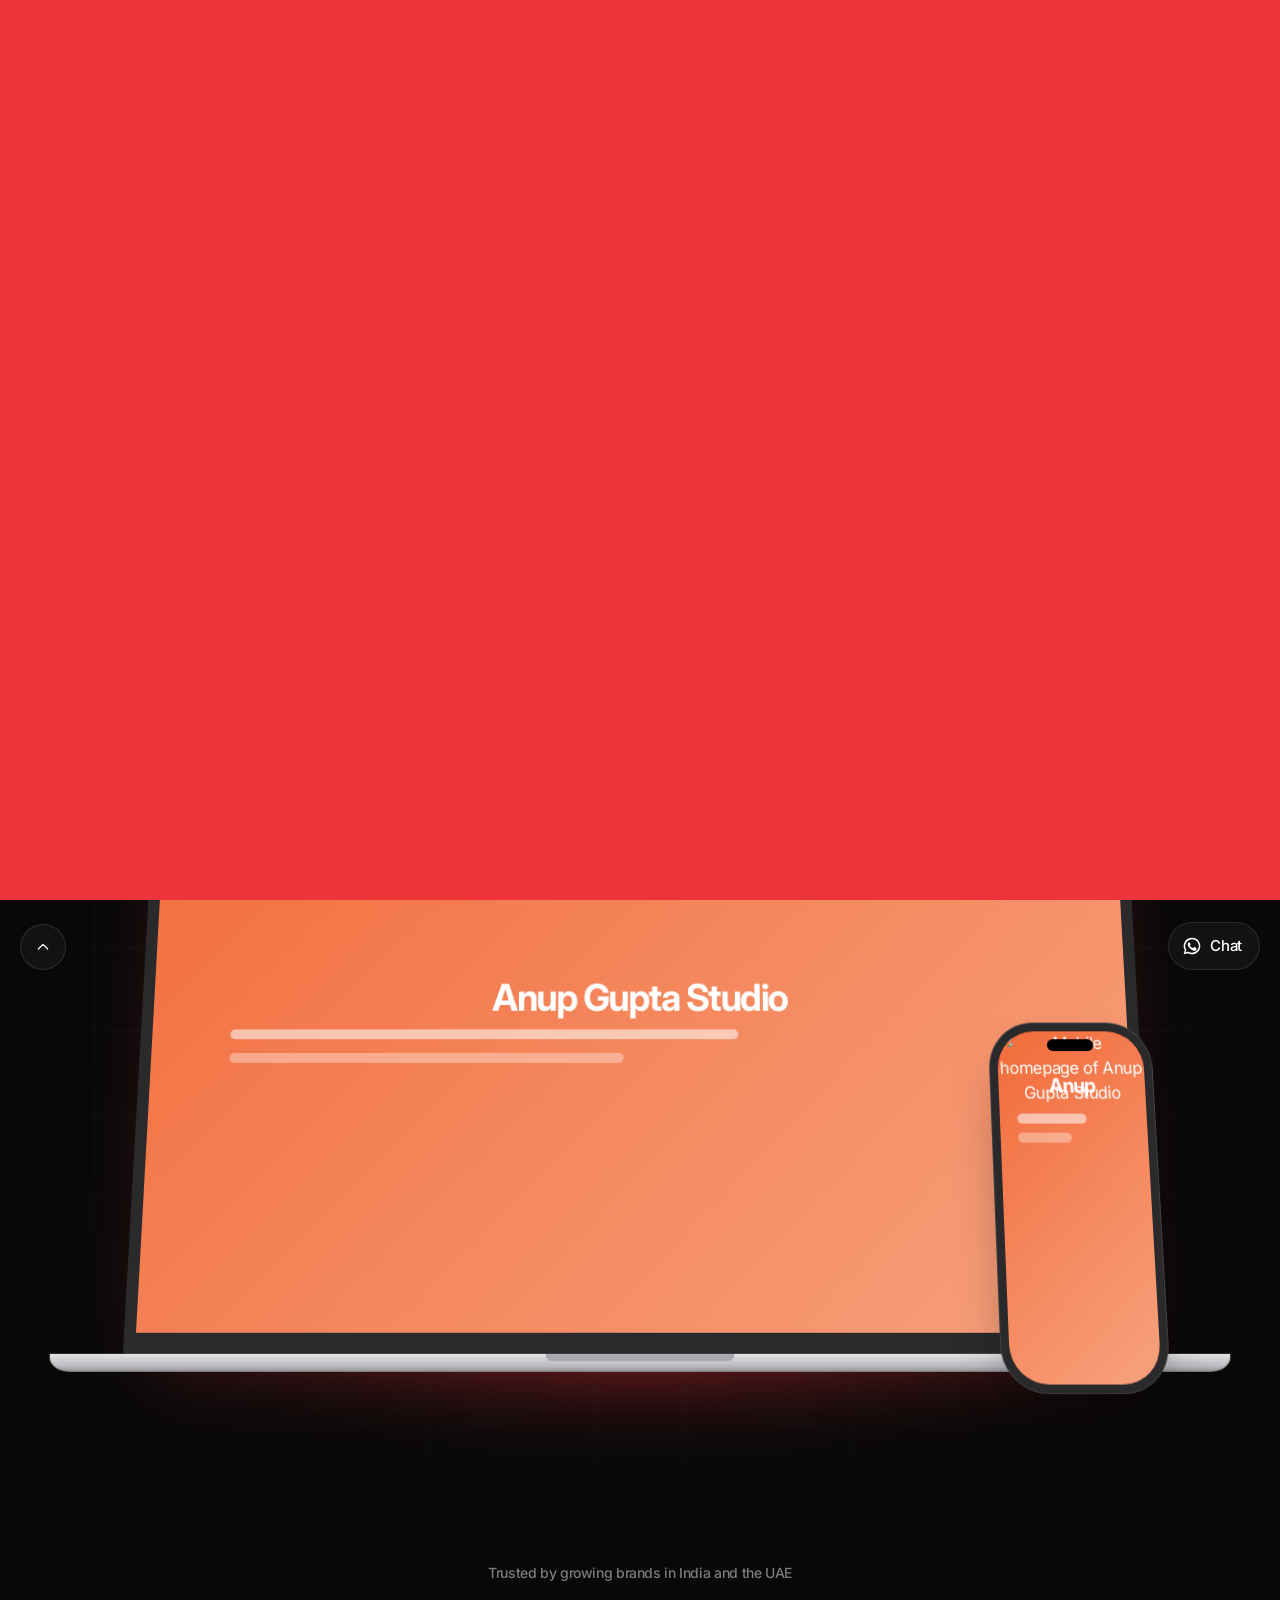
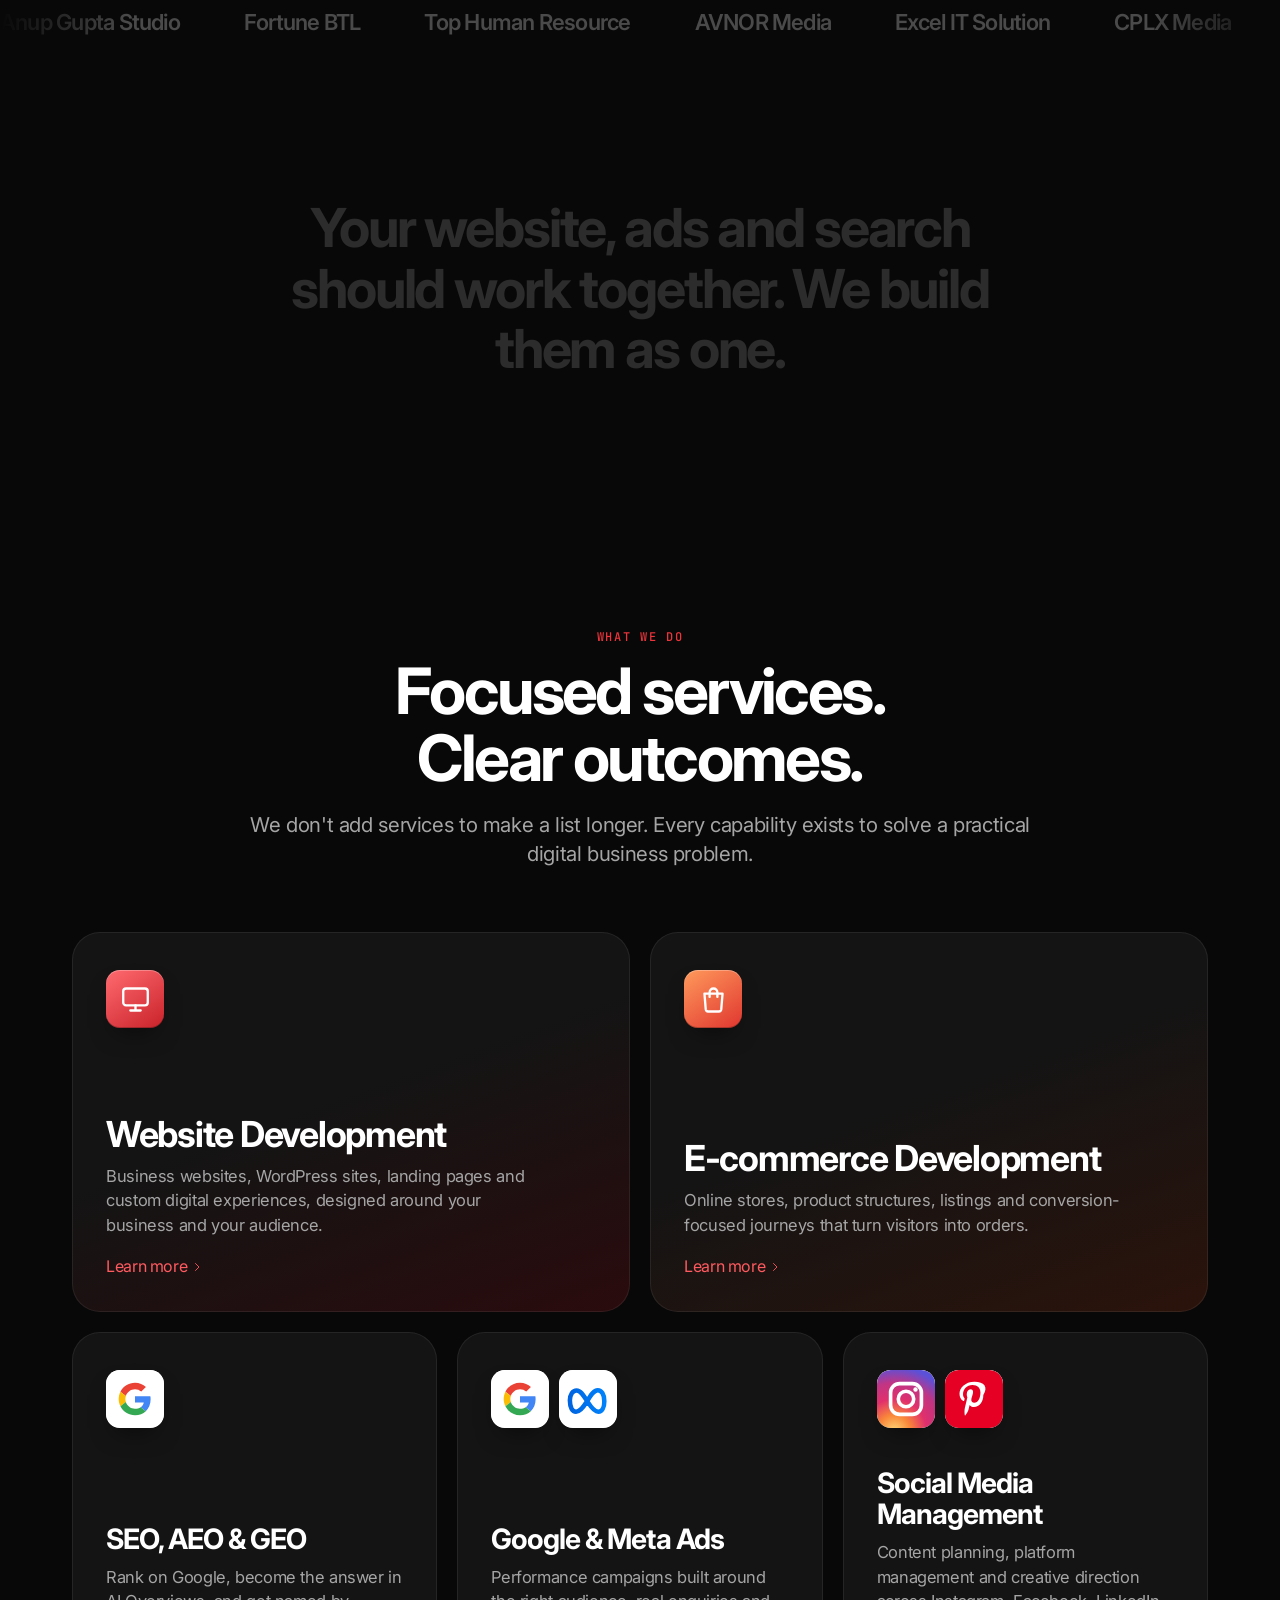
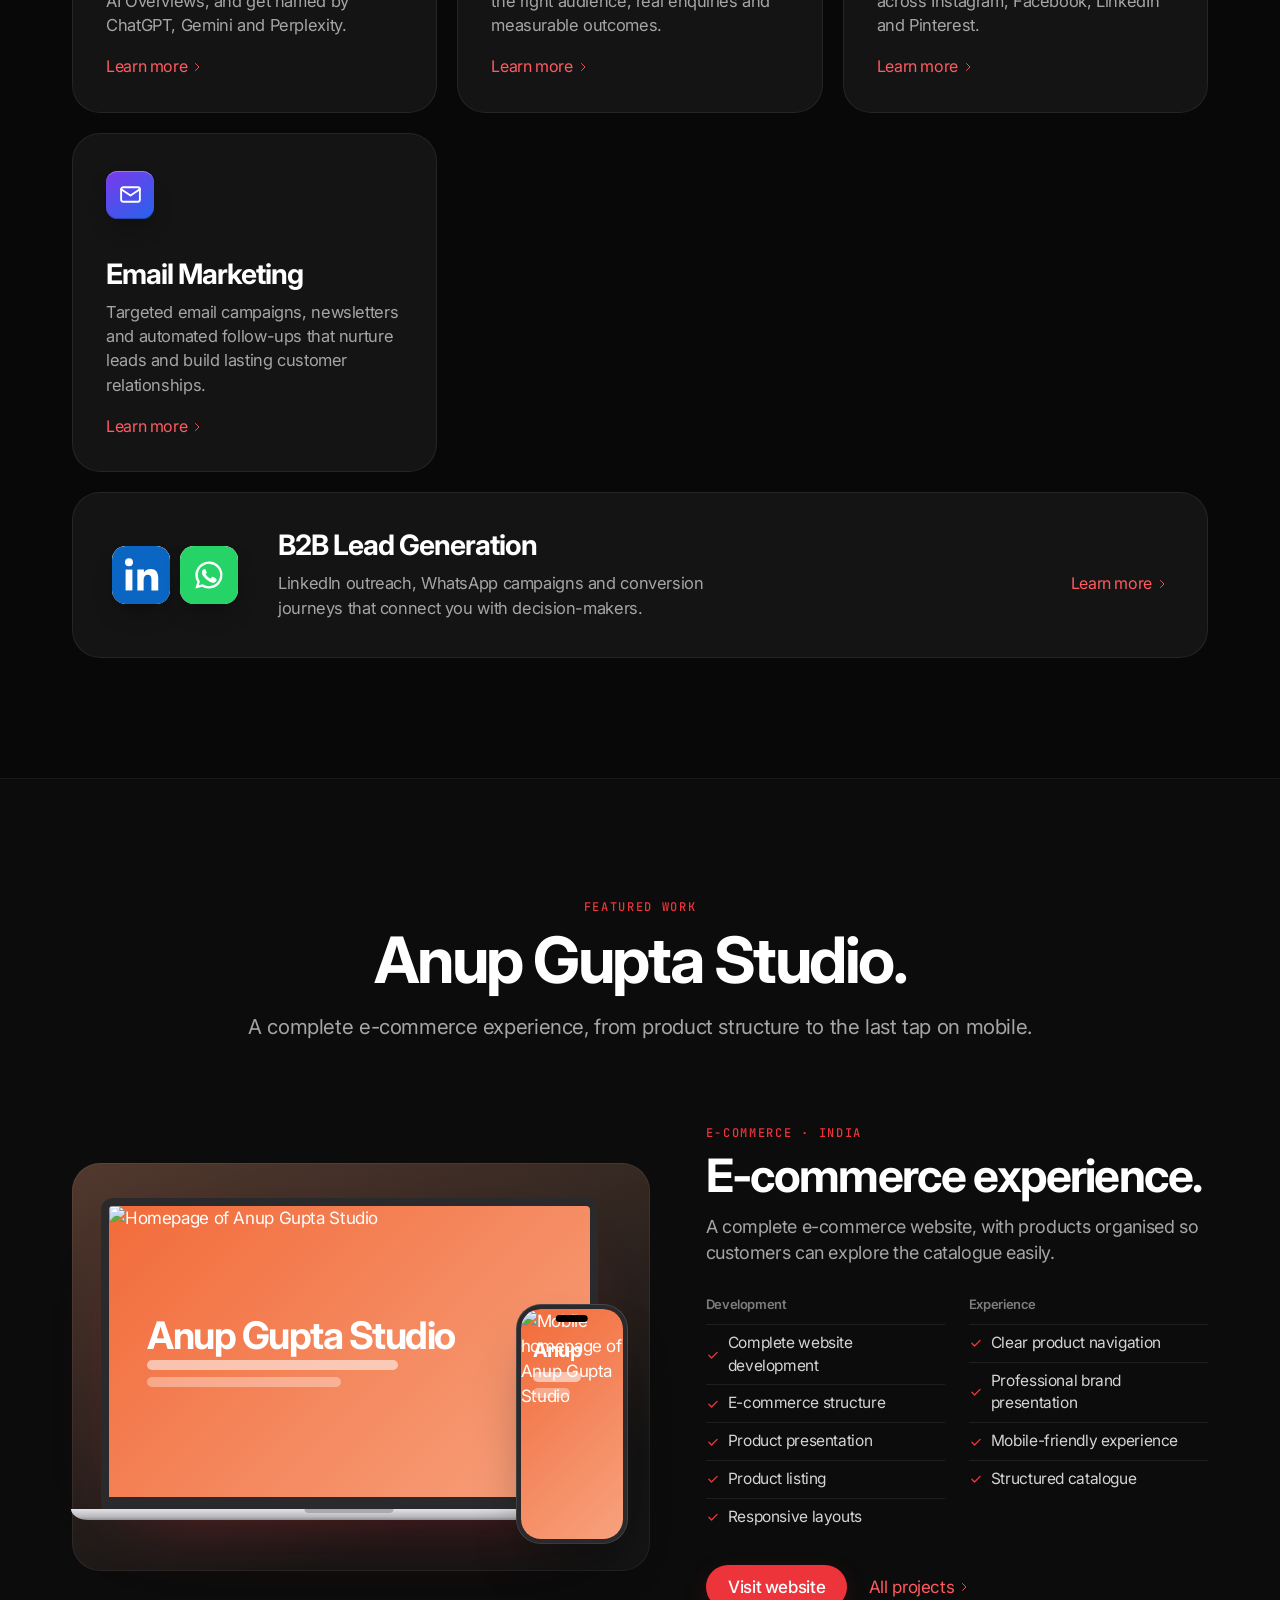
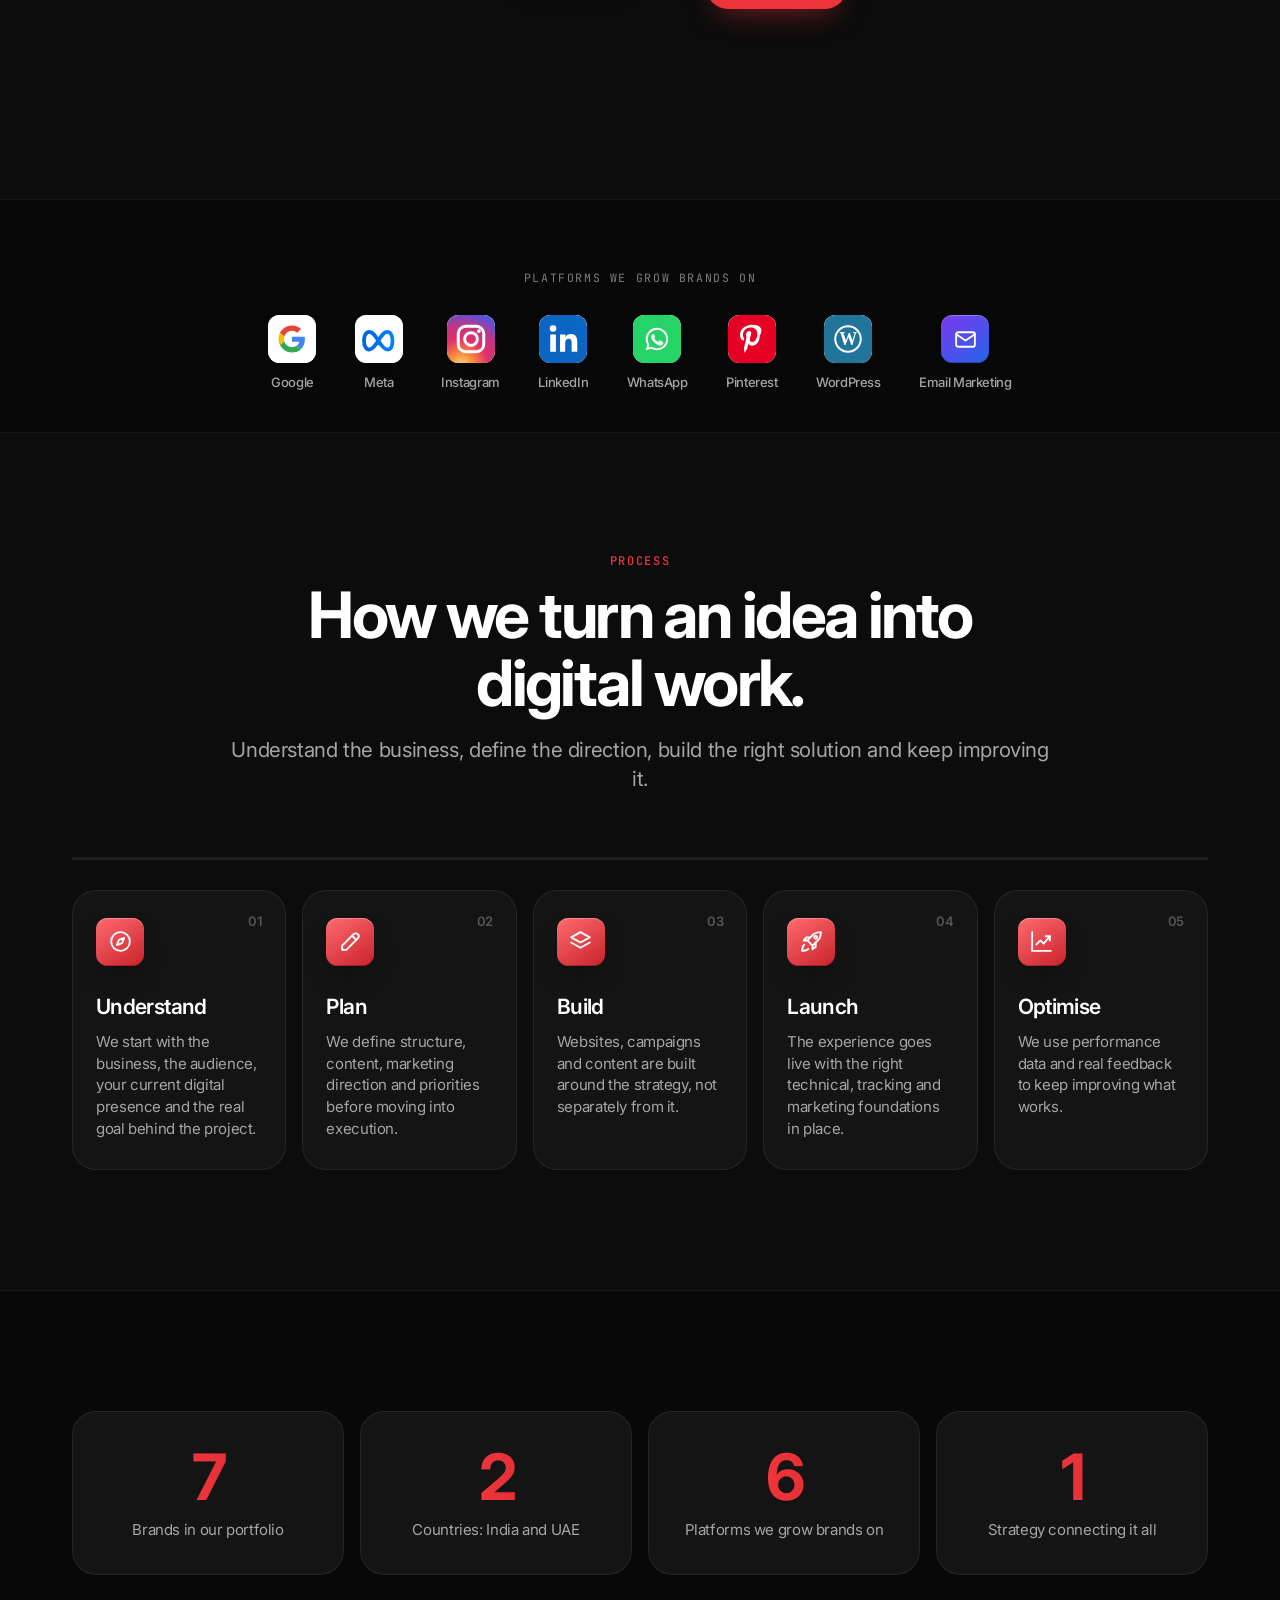
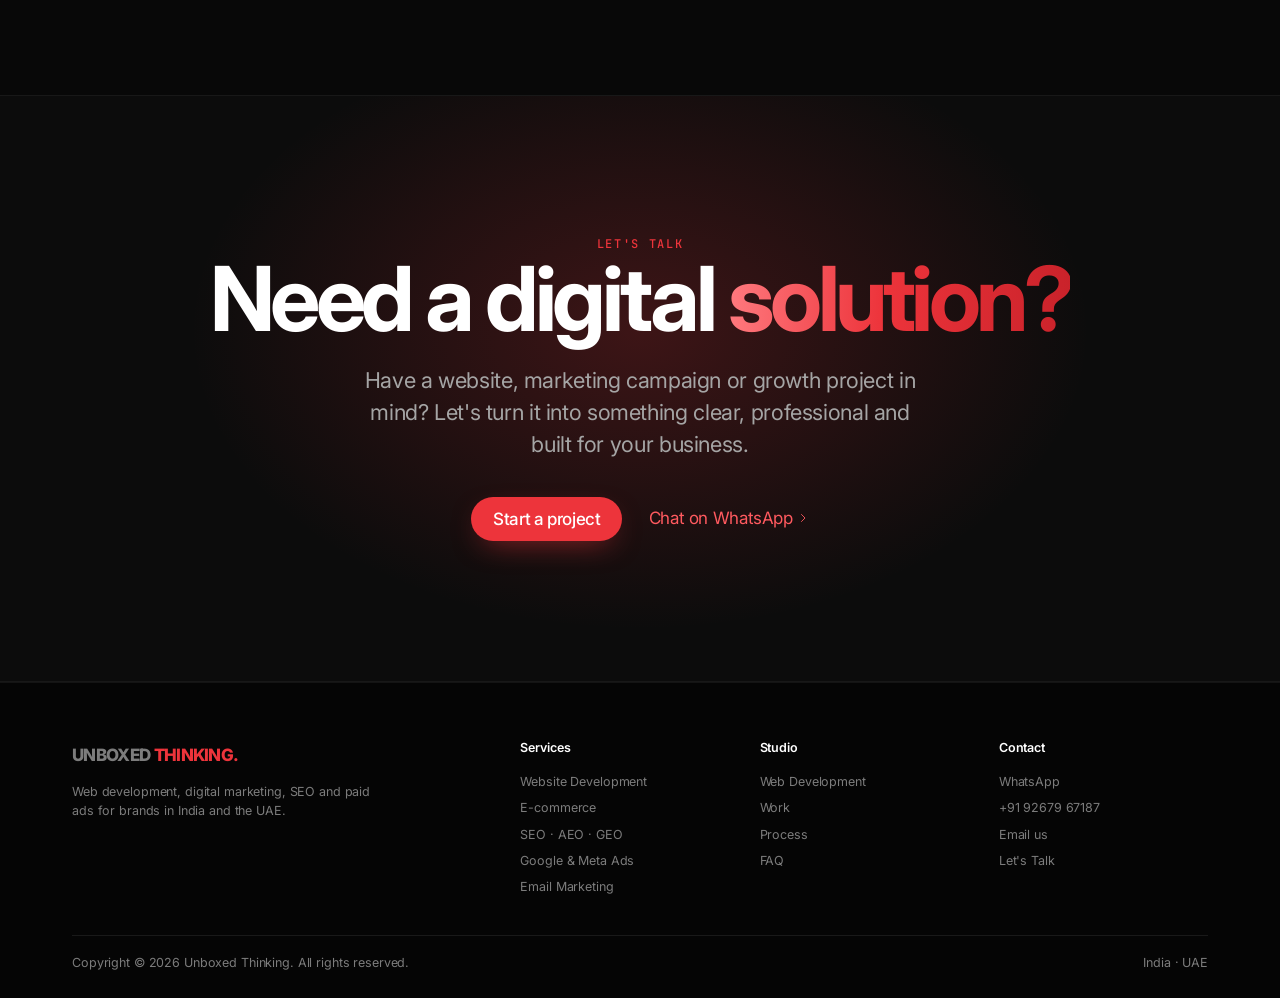
==== commit 41146b8e: "Add Email Marketing to platform capabilities row" ====
--- a/index.html
+++ b/index.html
@@ -688,7 +688,7 @@
 </div></section>
 <section class="sec" style="padding:70px 0 40px"><div class="wrap plat">
   <p class="mono-k rv" style="color:#7c7c7c;text-align:center">Platforms we grow brands on</p>
-  <div class="plat-row rv"><div class="plat-i"><span class="appi brand" style="--s:48px" aria-hidden="true"><svg viewBox="0 0 64 64" width="100%" height="100%"><rect width="64" height="64" rx="15" fill="#fff"/><g transform="translate(14 14) scale(.75)"><path fill="#EA4335" d="M24 9.5c3.54 0 6.71 1.22 9.21 3.6l6.85-6.85C35.9 2.38 30.47 0 24 0 14.62 0 6.51 5.38 2.56 13.22l7.98 6.19C12.43 13.72 17.74 9.5 24 9.5z"/><path fill="#4285F4" d="M46.98 24.55c0-1.57-.15-3.09-.38-4.55H24v9.02h12.94c-.58 2.96-2.26 5.48-4.78 7.18l7.73 6c4.51-4.18 7.09-10.36 7.09-17.65z"/><path fill="#FBBC05" d="M10.53 28.59c-.48-1.45-.76-2.99-.76-4.59s.27-3.14.76-4.59l-7.98-6.19C.92 16.46 0 20.12 0 24c0 3.88.92 7.54 2.56 10.78l7.97-6.19z"/><path fill="#34A853" d="M24 48c6.48 0 11.93-2.13 15.89-5.81l-7.73-6c-2.15 1.45-4.92 2.3-8.16 2.3-6.26 0-11.57-4.22-13.47-9.91l-7.98 6.19C6.51 42.62 14.62 48 24 48z"/></g></svg></span><span>Google</span></div><div class="plat-i"><span class="appi brand" style="--s:48px" aria-hidden="true"><svg viewBox="0 0 64 64" width="100%" height="100%"><defs><linearGradient id="mg" x1="0" y1="0" x2="1" y2="0"><stop offset="0" stop-color="#0064E0"/><stop offset="1" stop-color="#0082FB"/></linearGradient></defs><rect width="64" height="64" rx="15" fill="#fff"/><path d="M12 33.5c0-6.5 3.2-11 7.4-11 4.6 0 7.4 5 12.6 13.2 4.6 7.2 7.6 10.3 11.4 10.3 4 0 6.6-4.2 6.6-11.6 0-7.8-3.2-12-7.2-12-4.5 0-7.6 5-12.2 12.6-4.4 7.2-7.6 11-11.8 11-4 0-6.8-4.4-6.8-12.5z" fill="none" stroke="url(#mg)" stroke-width="5" stroke-linejoin="round"/></svg></span><span>Meta</span></div><div class="plat-i"><span class="appi brand" style="--s:48px" aria-hidden="true"><svg viewBox="0 0 64 64" width="100%" height="100%"><defs><radialGradient id="ig" cx=".3" cy="1.05" r="1.1"><stop offset="0" stop-color="#FFD776"/><stop offset=".25" stop-color="#F9873A"/><stop offset=".5" stop-color="#E1306C"/><stop offset=".75" stop-color="#C13584"/><stop offset="1" stop-color="#5B51D8"/></radialGradient></defs><rect width="64" height="64" rx="15" fill="url(#ig)"/><rect x="15" y="15" width="34" height="34" rx="10" fill="none" stroke="#fff" stroke-width="4"/><circle cx="32" cy="32" r="8.5" fill="none" stroke="#fff" stroke-width="4"/><circle cx="42.5" cy="21.5" r="2.4" fill="#fff"/></svg></span><span>Instagram</span></div><div class="plat-i"><span class="appi brand" style="--s:48px" aria-hidden="true"><svg viewBox="0 0 64 64" width="100%" height="100%"><rect width="64" height="64" rx="15" fill="#0A66C2"/><rect x="15" y="26" width="7.5" height="23" fill="#fff"/><circle cx="18.75" cy="18" r="4.4" fill="#fff"/><path d="M28 26h7.2v3.2c1.4-2.3 4-3.8 7.4-3.8 5.6 0 8.4 3.6 8.4 10V49h-7.5V37c0-3.2-1.1-5.2-4-5.2-3 0-4.6 2.2-4.6 5.6V49H28z" fill="#fff"/></svg></span><span>LinkedIn</span></div><div class="plat-i"><span class="appi brand" style="--s:48px" aria-hidden="true"><svg viewBox="0 0 64 64" width="100%" height="100%"><rect width="64" height="64" rx="15" fill="#25D366"/><g transform="translate(14 14) scale(1.5)" fill="#fff"><path d="M12 2a10 10 0 00-8.6 15.1L2 22l5-1.3A10 10 0 1012 2zm0 18.2a8.2 8.2 0 01-4.2-1.2l-.3-.2-3 .8.8-2.9-.2-.3A8.2 8.2 0 1112 20.2zm4.5-6.1c-.2-.1-1.5-.7-1.7-.8s-.4-.1-.6.1-.7.8-.8 1-.3.2-.5.1a6.7 6.7 0 01-3.3-2.9c-.2-.4.2-.4.7-1.3.1-.2 0-.3 0-.4l-.8-1.8c-.2-.5-.4-.4-.6-.4h-.5a1 1 0 00-.7.3 3 3 0 00-.9 2.2 5.2 5.2 0 001.1 2.8 11.9 11.9 0 004.6 4c1.7.7 2.4.8 3.2.7.5-.1 1.5-.6 1.7-1.2s.2-1.1.2-1.2-.2-.2-.4-.3z"/></g></svg></span><span>WhatsApp</span></div><div class="plat-i"><span class="appi brand" style="--s:48px" aria-hidden="true"><svg viewBox="0 0 64 64" width="100%" height="100%"><rect width="64" height="64" rx="15" fill="#E60023"/><path fill="#fff" d="M32.6 13C21.7 13 16 20.3 16 26.3c0 3.5 1.3 6.6 4.2 7.8.5.2.9 0 1-.5l.4-1.6c.1-.5.1-.7-.3-1.2-.8-1-1.4-2.3-1.4-4.1 0-5.3 4-10.1 10.4-10.1 5.7 0 8.8 3.5 8.8 8.1 0 6.1-2.7 11.3-6.7 11.3-2.2 0-3.9-1.8-3.3-4.1.6-2.7 1.9-5.6 1.9-7.5 0-1.7-.9-3.2-2.9-3.2-2.3 0-4.1 2.4-4.1 5.5 0 2 .7 3.4.7 3.4l-2.8 11.7c-.8 3.5-.1 7.7 0 8.2 0 .3.4.3.5.1.2-.3 2.6-3.3 3.5-6.3l1.3-5.3c.7 1.3 2.6 2.4 4.7 2.4 6.2 0 10.4-5.6 10.4-13.2C48 18.4 43.1 13 32.6 13z"/></svg></span><span>Pinterest</span></div><div class="plat-i"><span class="appi brand" style="--s:48px" aria-hidden="true"><svg viewBox="0 0 64 64" width="100%" height="100%"><rect width="64" height="64" rx="15" fill="#21759B"/><circle cx="32" cy="32" r="17" fill="none" stroke="#fff" stroke-width="2.6"/><text x="32" y="40.5" text-anchor="middle" font-family="Georgia,serif" font-weight="700" font-size="24" fill="#fff">W</text></svg></span><span>WordPress</span></div></div>
+  <div class="plat-row rv"><div class="plat-i"><span class="appi brand" style="--s:48px" aria-hidden="true"><svg viewBox="0 0 64 64" width="100%" height="100%"><rect width="64" height="64" rx="15" fill="#fff"/><g transform="translate(14 14) scale(.75)"><path fill="#EA4335" d="M24 9.5c3.54 0 6.71 1.22 9.21 3.6l6.85-6.85C35.9 2.38 30.47 0 24 0 14.62 0 6.51 5.38 2.56 13.22l7.98 6.19C12.43 13.72 17.74 9.5 24 9.5z"/><path fill="#4285F4" d="M46.98 24.55c0-1.57-.15-3.09-.38-4.55H24v9.02h12.94c-.58 2.96-2.26 5.48-4.78 7.18l7.73 6c4.51-4.18 7.09-10.36 7.09-17.65z"/><path fill="#FBBC05" d="M10.53 28.59c-.48-1.45-.76-2.99-.76-4.59s.27-3.14.76-4.59l-7.98-6.19C.92 16.46 0 20.12 0 24c0 3.88.92 7.54 2.56 10.78l7.97-6.19z"/><path fill="#34A853" d="M24 48c6.48 0 11.93-2.13 15.89-5.81l-7.73-6c-2.15 1.45-4.92 2.3-8.16 2.3-6.26 0-11.57-4.22-13.47-9.91l-7.98 6.19C6.51 42.62 14.62 48 24 48z"/></g></svg></span><span>Google</span></div><div class="plat-i"><span class="appi brand" style="--s:48px" aria-hidden="true"><svg viewBox="0 0 64 64" width="100%" height="100%"><defs><linearGradient id="mg" x1="0" y1="0" x2="1" y2="0"><stop offset="0" stop-color="#0064E0"/><stop offset="1" stop-color="#0082FB"/></linearGradient></defs><rect width="64" height="64" rx="15" fill="#fff"/><path d="M12 33.5c0-6.5 3.2-11 7.4-11 4.6 0 7.4 5 12.6 13.2 4.6 7.2 7.6 10.3 11.4 10.3 4 0 6.6-4.2 6.6-11.6 0-7.8-3.2-12-7.2-12-4.5 0-7.6 5-12.2 12.6-4.4 7.2-7.6 11-11.8 11-4 0-6.8-4.4-6.8-12.5z" fill="none" stroke="url(#mg)" stroke-width="5" stroke-linejoin="round"/></svg></span><span>Meta</span></div><div class="plat-i"><span class="appi brand" style="--s:48px" aria-hidden="true"><svg viewBox="0 0 64 64" width="100%" height="100%"><defs><radialGradient id="ig" cx=".3" cy="1.05" r="1.1"><stop offset="0" stop-color="#FFD776"/><stop offset=".25" stop-color="#F9873A"/><stop offset=".5" stop-color="#E1306C"/><stop offset=".75" stop-color="#C13584"/><stop offset="1" stop-color="#5B51D8"/></radialGradient></defs><rect width="64" height="64" rx="15" fill="url(#ig)"/><rect x="15" y="15" width="34" height="34" rx="10" fill="none" stroke="#fff" stroke-width="4"/><circle cx="32" cy="32" r="8.5" fill="none" stroke="#fff" stroke-width="4"/><circle cx="42.5" cy="21.5" r="2.4" fill="#fff"/></svg></span><span>Instagram</span></div><div class="plat-i"><span class="appi brand" style="--s:48px" aria-hidden="true"><svg viewBox="0 0 64 64" width="100%" height="100%"><rect width="64" height="64" rx="15" fill="#0A66C2"/><rect x="15" y="26" width="7.5" height="23" fill="#fff"/><circle cx="18.75" cy="18" r="4.4" fill="#fff"/><path d="M28 26h7.2v3.2c1.4-2.3 4-3.8 7.4-3.8 5.6 0 8.4 3.6 8.4 10V49h-7.5V37c0-3.2-1.1-5.2-4-5.2-3 0-4.6 2.2-4.6 5.6V49H28z" fill="#fff"/></svg></span><span>LinkedIn</span></div><div class="plat-i"><span class="appi brand" style="--s:48px" aria-hidden="true"><svg viewBox="0 0 64 64" width="100%" height="100%"><rect width="64" height="64" rx="15" fill="#25D366"/><g transform="translate(14 14) scale(1.5)" fill="#fff"><path d="M12 2a10 10 0 00-8.6 15.1L2 22l5-1.3A10 10 0 1012 2zm0 18.2a8.2 8.2 0 01-4.2-1.2l-.3-.2-3 .8.8-2.9-.2-.3A8.2 8.2 0 1112 20.2zm4.5-6.1c-.2-.1-1.5-.7-1.7-.8s-.4-.1-.6.1-.7.8-.8 1-.3.2-.5.1a6.7 6.7 0 01-3.3-2.9c-.2-.4.2-.4.7-1.3.1-.2 0-.3 0-.4l-.8-1.8c-.2-.5-.4-.4-.6-.4h-.5a1 1 0 00-.7.3 3 3 0 00-.9 2.2 5.2 5.2 0 001.1 2.8 11.9 11.9 0 004.6 4c1.7.7 2.4.8 3.2.7.5-.1 1.5-.6 1.7-1.2s.2-1.1.2-1.2-.2-.2-.4-.3z"/></g></svg></span><span>WhatsApp</span></div><div class="plat-i"><span class="appi brand" style="--s:48px" aria-hidden="true"><svg viewBox="0 0 64 64" width="100%" height="100%"><rect width="64" height="64" rx="15" fill="#E60023"/><path fill="#fff" d="M32.6 13C21.7 13 16 20.3 16 26.3c0 3.5 1.3 6.6 4.2 7.8.5.2.9 0 1-.5l.4-1.6c.1-.5.1-.7-.3-1.2-.8-1-1.4-2.3-1.4-4.1 0-5.3 4-10.1 10.4-10.1 5.7 0 8.8 3.5 8.8 8.1 0 6.1-2.7 11.3-6.7 11.3-2.2 0-3.9-1.8-3.3-4.1.6-2.7 1.9-5.6 1.9-7.5 0-1.7-.9-3.2-2.9-3.2-2.3 0-4.1 2.4-4.1 5.5 0 2 .7 3.4.7 3.4l-2.8 11.7c-.8 3.5-.1 7.7 0 8.2 0 .3.4.3.5.1.2-.3 2.6-3.3 3.5-6.3l1.3-5.3c.7 1.3 2.6 2.4 4.7 2.4 6.2 0 10.4-5.6 10.4-13.2C48 18.4 43.1 13 32.6 13z"/></svg></span><span>Pinterest</span></div><div class="plat-i"><span class="appi brand" style="--s:48px" aria-hidden="true"><svg viewBox="0 0 64 64" width="100%" height="100%"><rect width="64" height="64" rx="15" fill="#21759B"/><circle cx="32" cy="32" r="17" fill="none" stroke="#fff" stroke-width="2.6"/><text x="32" y="40.5" text-anchor="middle" font-family="Georgia,serif" font-weight="700" font-size="24" fill="#fff">W</text></svg></span><span>WordPress</span></div><div class="plat-i"><span class="appi" style="--s:48px;background:linear-gradient(145deg,#7C3AED,#2563EB)" aria-hidden="true"><svg width="25" height="25" viewBox="0 0 24 24" fill="none" stroke="#fff" stroke-width="1.8" stroke-linecap="round" stroke-linejoin="round"><rect x="3" y="5" width="18" height="14" rx="2"/><path d="m3 7 9 6 9-6"/></svg></span><span>Email Marketing</span></div></div>
 </div></section>
 <section class="sec gray" id="process"><div class="wrap">
   <div class="head rv"><span class="eyebrow">Process</span><h2>How we turn an idea into digital work.</h2><p>Understand the business, define the direction, build the right solution and keep improving it.</p></div>
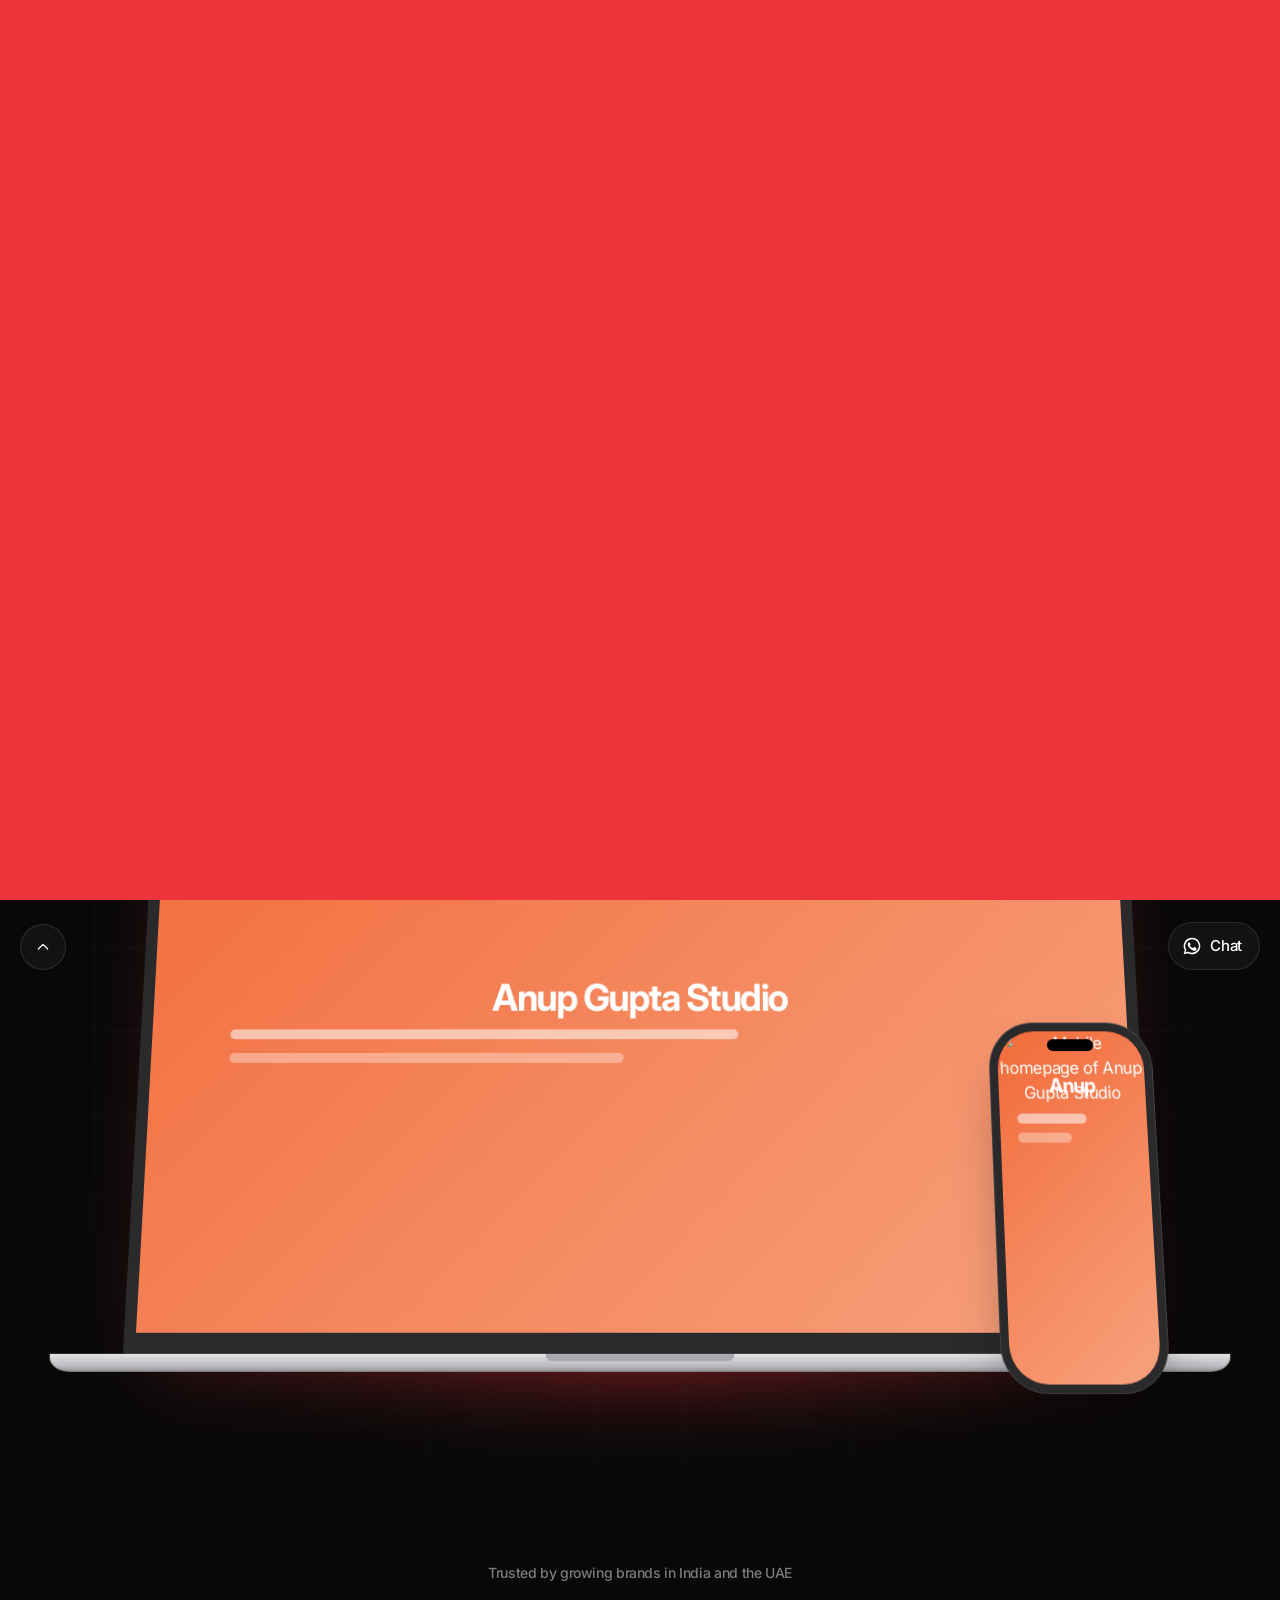
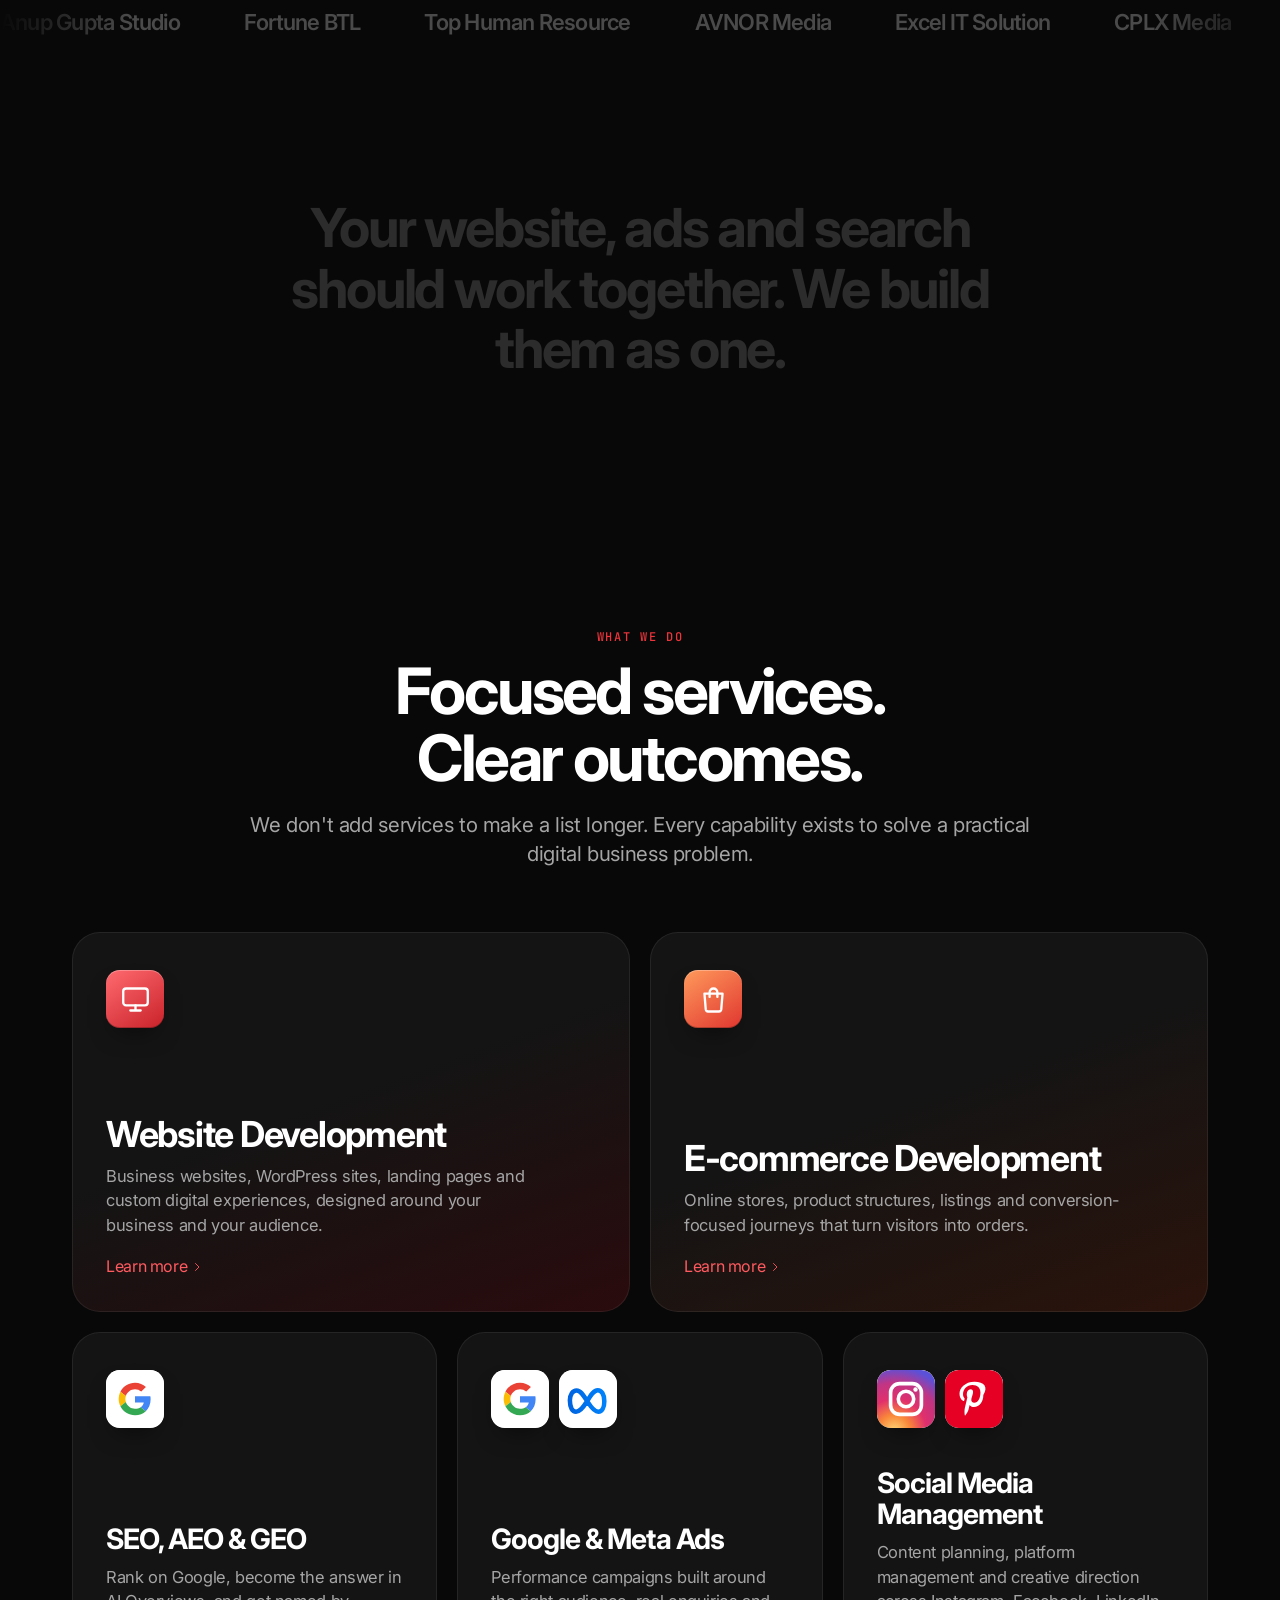
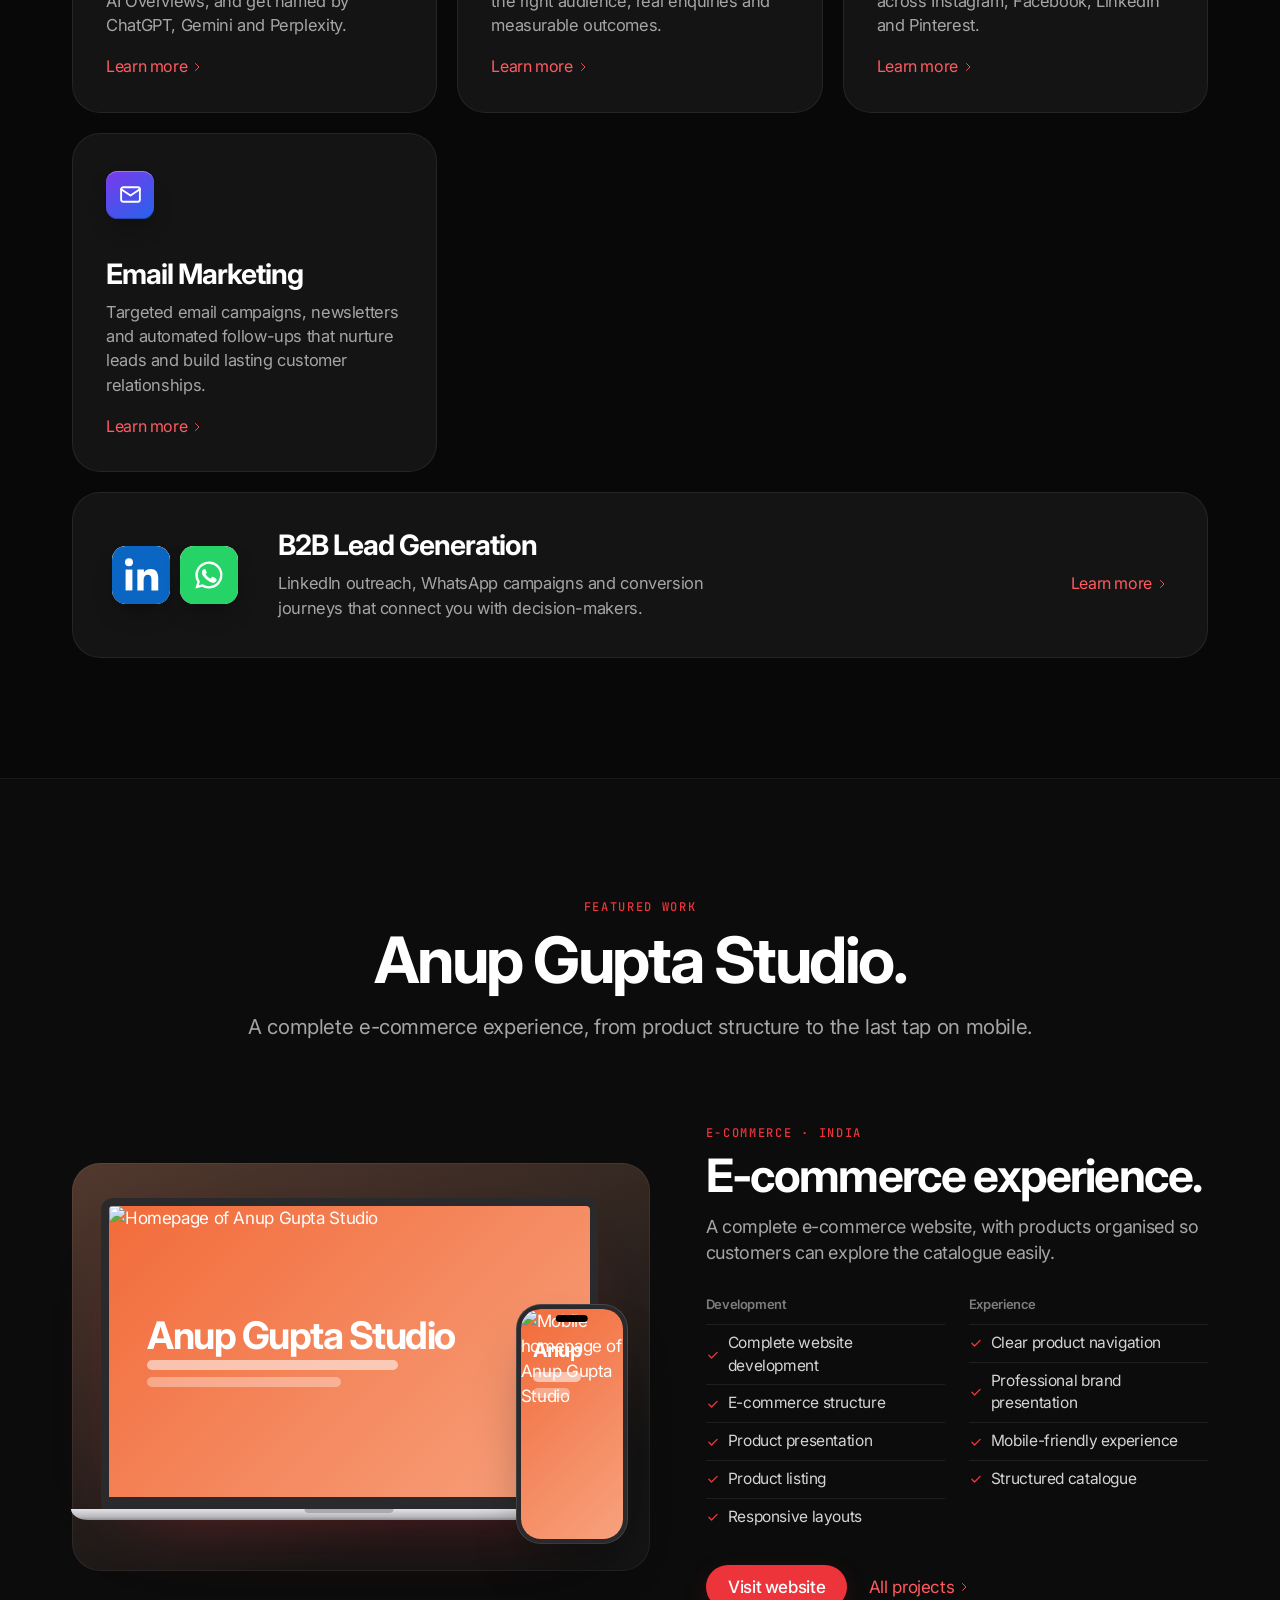
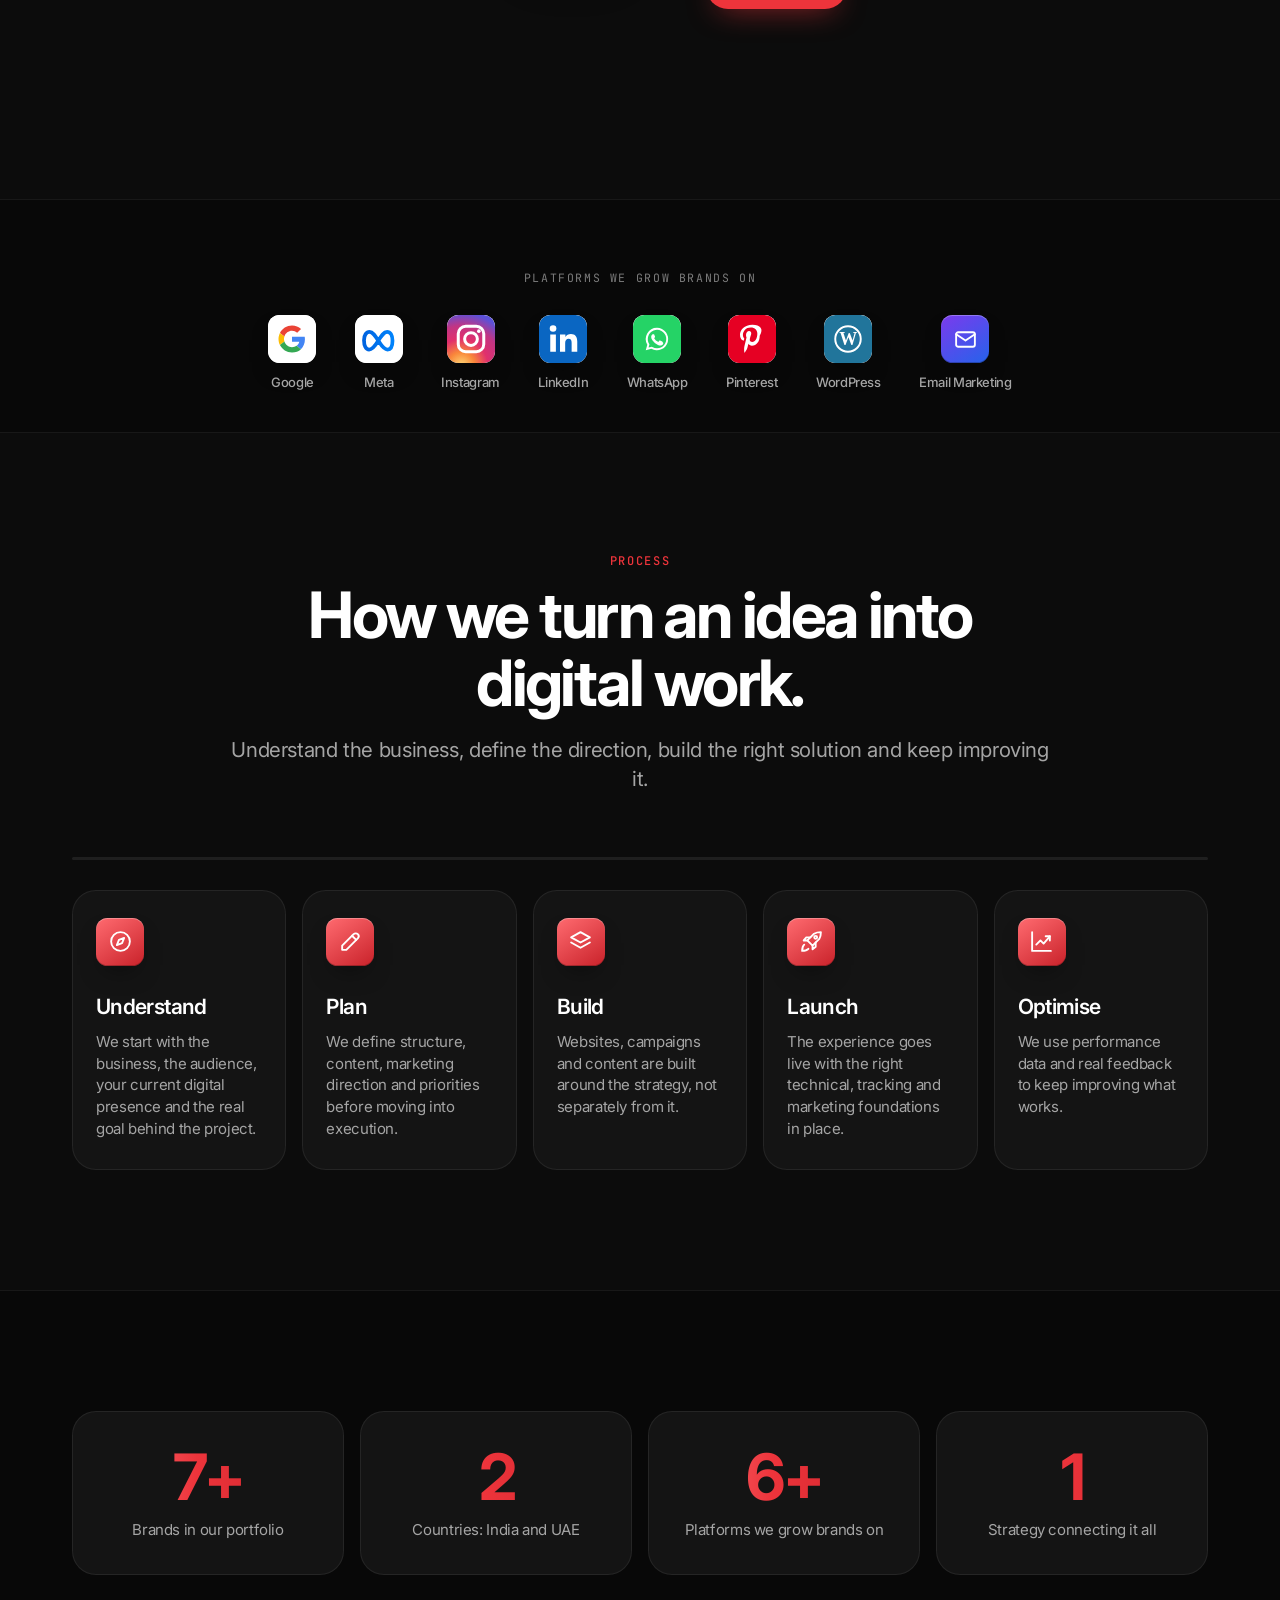
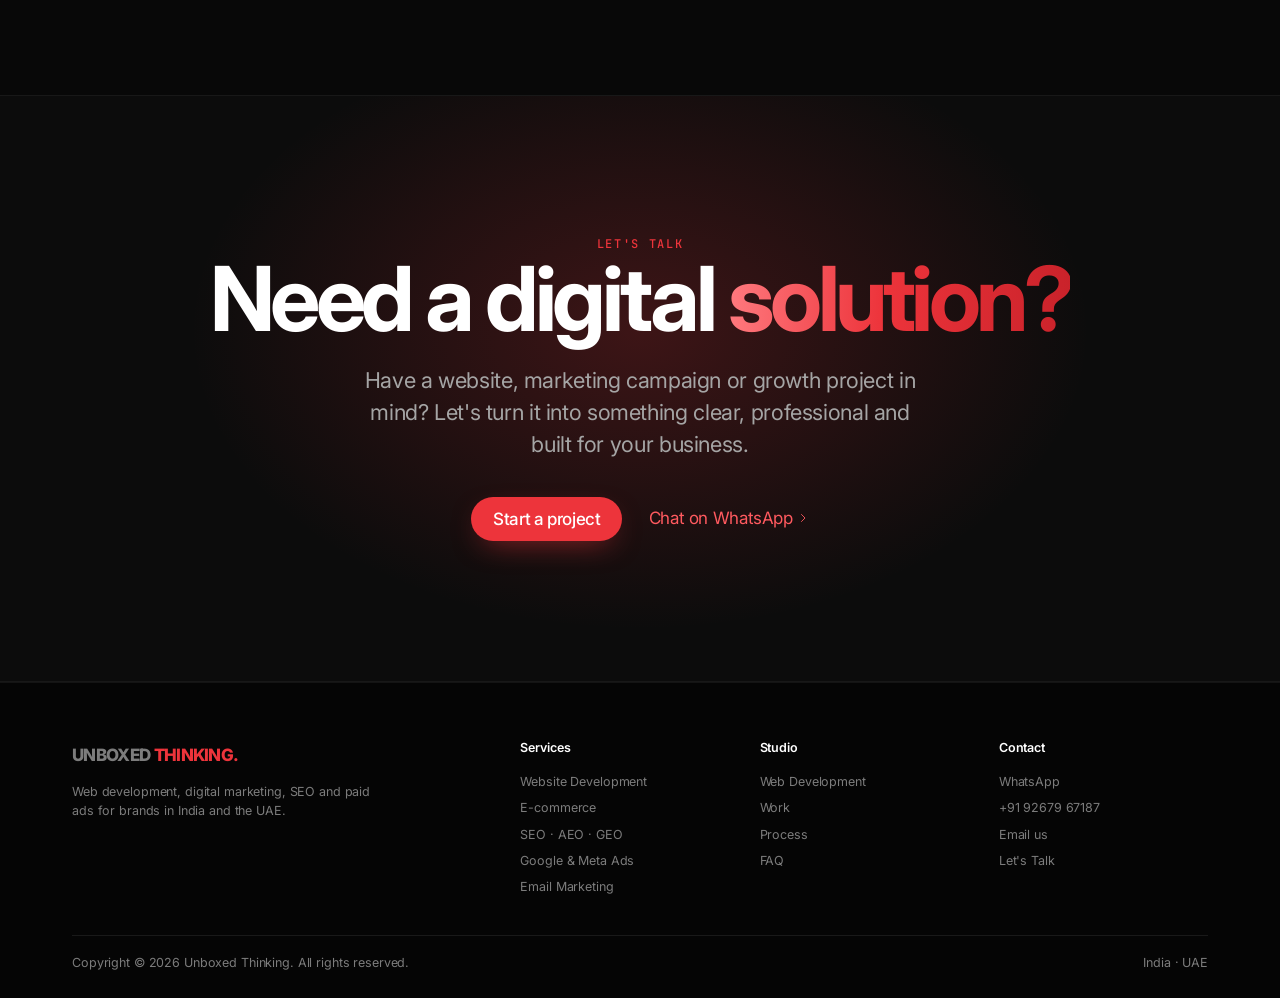
==== commit 2f68741f: "Refine stats counters and remove process card numbering" ====
--- a/index.html
+++ b/index.html
@@ -692,11 +692,11 @@
 </div></section>
 <section class="sec gray" id="process"><div class="wrap">
   <div class="head rv"><span class="eyebrow">Process</span><h2>How we turn an idea into digital work.</h2><p>Understand the business, define the direction, build the right solution and keep improving it.</p></div>
-  <div class="track"><i id="track"></i></div><ol class="steps" id="steps"><li class="step rv" style="--d:0"><span class="step-n">01</span><span class="appi" style="--s:48px;background:linear-gradient(145deg,#FF6B70,#C9222A)" aria-hidden="true"><svg width="25" height="25" viewBox="0 0 24 24" fill="none" stroke="#fff" stroke-width="1.8" stroke-linecap="round" stroke-linejoin="round"><circle cx="12" cy="12" r="9"/><path d="m15.5 8.5-2 5-5 2 2-5z"/></svg></span><h3>Understand</h3><p>We start with the business, the audience, your current digital presence and the real goal behind the project.</p></li><li class="step rv" style="--d:70"><span class="step-n">02</span><span class="appi" style="--s:48px;background:linear-gradient(145deg,#FF6B70,#C9222A)" aria-hidden="true"><svg width="25" height="25" viewBox="0 0 24 24" fill="none" stroke="#fff" stroke-width="1.8" stroke-linecap="round" stroke-linejoin="round"><path d="M4 20h4L19 9a2.8 2.8 0 0 0-4-4L4 16z"/><path d="m13.5 6.5 4 4"/></svg></span><h3>Plan</h3><p>We define structure, content, marketing direction and priorities before moving into execution.</p></li><li class="step rv" style="--d:140"><span class="step-n">03</span><span class="appi" style="--s:48px;background:linear-gradient(145deg,#FF6B70,#C9222A)" aria-hidden="true"><svg width="25" height="25" viewBox="0 0 24 24" fill="none" stroke="#fff" stroke-width="1.8" stroke-linecap="round" stroke-linejoin="round"><path d="m12 3 9 5-9 5-9-5z"/><path d="m3 13 9 5 9-5"/></svg></span><h3>Build</h3><p>Websites, campaigns and content are built around the strategy, not separately from it.</p></li><li class="step rv" style="--d:210"><span class="step-n">04</span><span class="appi" style="--s:48px;background:linear-gradient(145deg,#FF6B70,#C9222A)" aria-hidden="true"><svg width="25" height="25" viewBox="0 0 24 24" fill="none" stroke="#fff" stroke-width="1.8" stroke-linecap="round" stroke-linejoin="round"><path d="M5 15c-1.5 1.3-2 4-2 6 2 0 4.7-.5 6-2"/><path d="M14.5 4.5C17 3 20 3 21 3c0 1-.1 4-1.5 6.5L13 16l-5-5z"/><path d="M8 11H4.5L7 8h4M13 16v3.5l3-2.5v-4"/><circle cx="16" cy="8" r="1.4"/></svg></span><h3>Launch</h3><p>The experience goes live with the right technical, tracking and marketing foundations in place.</p></li><li class="step rv" style="--d:280"><span class="step-n">05</span><span class="appi" style="--s:48px;background:linear-gradient(145deg,#FF6B70,#C9222A)" aria-hidden="true"><svg width="25" height="25" viewBox="0 0 24 24" fill="none" stroke="#fff" stroke-width="1.8" stroke-linecap="round" stroke-linejoin="round"><path d="M3 3v18h18"/><path d="m7 15 4-4 3 3 6-7"/><path d="M16 7h4v4"/></svg></span><h3>Optimise</h3><p>We use performance data and real feedback to keep improving what works.</p></li></ol></div></section>
+  <div class="track"><i id="track"></i></div><ol class="steps" id="steps"><li class="step rv" style="--d:0"><span class="appi" style="--s:48px;background:linear-gradient(145deg,#FF6B70,#C9222A)" aria-hidden="true"><svg width="25" height="25" viewBox="0 0 24 24" fill="none" stroke="#fff" stroke-width="1.8" stroke-linecap="round" stroke-linejoin="round"><circle cx="12" cy="12" r="9"/><path d="m15.5 8.5-2 5-5 2 2-5z"/></svg></span><h3>Understand</h3><p>We start with the business, the audience, your current digital presence and the real goal behind the project.</p></li><li class="step rv" style="--d:70"><span class="appi" style="--s:48px;background:linear-gradient(145deg,#FF6B70,#C9222A)" aria-hidden="true"><svg width="25" height="25" viewBox="0 0 24 24" fill="none" stroke="#fff" stroke-width="1.8" stroke-linecap="round" stroke-linejoin="round"><path d="M4 20h4L19 9a2.8 2.8 0 0 0-4-4L4 16z"/><path d="m13.5 6.5 4 4"/></svg></span><h3>Plan</h3><p>We define structure, content, marketing direction and priorities before moving into execution.</p></li><li class="step rv" style="--d:140"><span class="appi" style="--s:48px;background:linear-gradient(145deg,#FF6B70,#C9222A)" aria-hidden="true"><svg width="25" height="25" viewBox="0 0 24 24" fill="none" stroke="#fff" stroke-width="1.8" stroke-linecap="round" stroke-linejoin="round"><path d="m12 3 9 5-9 5-9-5z"/><path d="m3 13 9 5 9-5"/></svg></span><h3>Build</h3><p>Websites, campaigns and content are built around the strategy, not separately from it.</p></li><li class="step rv" style="--d:210"><span class="appi" style="--s:48px;background:linear-gradient(145deg,#FF6B70,#C9222A)" aria-hidden="true"><svg width="25" height="25" viewBox="0 0 24 24" fill="none" stroke="#fff" stroke-width="1.8" stroke-linecap="round" stroke-linejoin="round"><path d="M5 15c-1.5 1.3-2 4-2 6 2 0 4.7-.5 6-2"/><path d="M14.5 4.5C17 3 20 3 21 3c0 1-.1 4-1.5 6.5L13 16l-5-5z"/><path d="M8 11H4.5L7 8h4M13 16v3.5l3-2.5v-4"/><circle cx="16" cy="8" r="1.4"/></svg></span><h3>Launch</h3><p>The experience goes live with the right technical, tracking and marketing foundations in place.</p></li><li class="step rv" style="--d:280"><span class="appi" style="--s:48px;background:linear-gradient(145deg,#FF6B70,#C9222A)" aria-hidden="true"><svg width="25" height="25" viewBox="0 0 24 24" fill="none" stroke="#fff" stroke-width="1.8" stroke-linecap="round" stroke-linejoin="round"><path d="M3 3v18h18"/><path d="m7 15 4-4 3 3 6-7"/><path d="M16 7h4v4"/></svg></span><h3>Optimise</h3><p>We use performance data and real feedback to keep improving what works.</p></li></ol></div></section>
 <section class="sec"><div class="wrap"><div class="nums">
-    <div class="num rv"><b data-count="8">0</b><span>Brands in our portfolio</span></div>
+    <div class="num rv"><b data-count="8" data-suffix="+">0</b><span>Brands in our portfolio</span></div>
     <div class="num rv" style="--d:80"><b data-count="2">0</b><span>Countries: India and UAE</span></div>
-    <div class="num rv" style="--d:160"><b data-count="7">0</b><span>Platforms we grow brands on</span></div>
+    <div class="num rv" style="--d:160"><b data-count="7" data-suffix="+">0</b><span>Platforms we grow brands on</span></div>
     <div class="num rv" style="--d:240"><b data-count="1">0</b><span>Strategy connecting it all</span></div>
 </div></div></section>
 <section class="cta sec gray"><div class="wrap">
@@ -741,7 +741,7 @@
   var io=new IntersectionObserver(function(es){es.forEach(function(e){if(e.isIntersecting){e.target.classList.add("in");io.unobserve(e.target);if(e.target.dataset.count)count(e.target);}})},{threshold:0,rootMargin:"0px 0px -8% 0px"});
   $$(".rv,[data-count]").forEach(function(el){io.observe(el)});
 }else{document.documentElement.classList.add("reveal-all");}
-function count(el){var end=+el.dataset.count,t0=performance.now();(function tk(t){var p=clamp((t-t0)/1300,0,1);el.textContent=Math.round(end*(1-Math.pow(1-p,3)));if(p<1)requestAnimationFrame(tk)})(t0)}
+function count(el){var end=+el.dataset.count,suffix=el.dataset.suffix||"",t0=performance.now();(function tk(t){var p=clamp((t-t0)/1300,0,1);el.textContent=Math.round(end*(1-Math.pow(1-p,3)))+suffix;if(p<1)requestAnimationFrame(tk)})(t0)}
 
 /* statement words light up while scrolling */
 var stmts=$$("[data-words]");
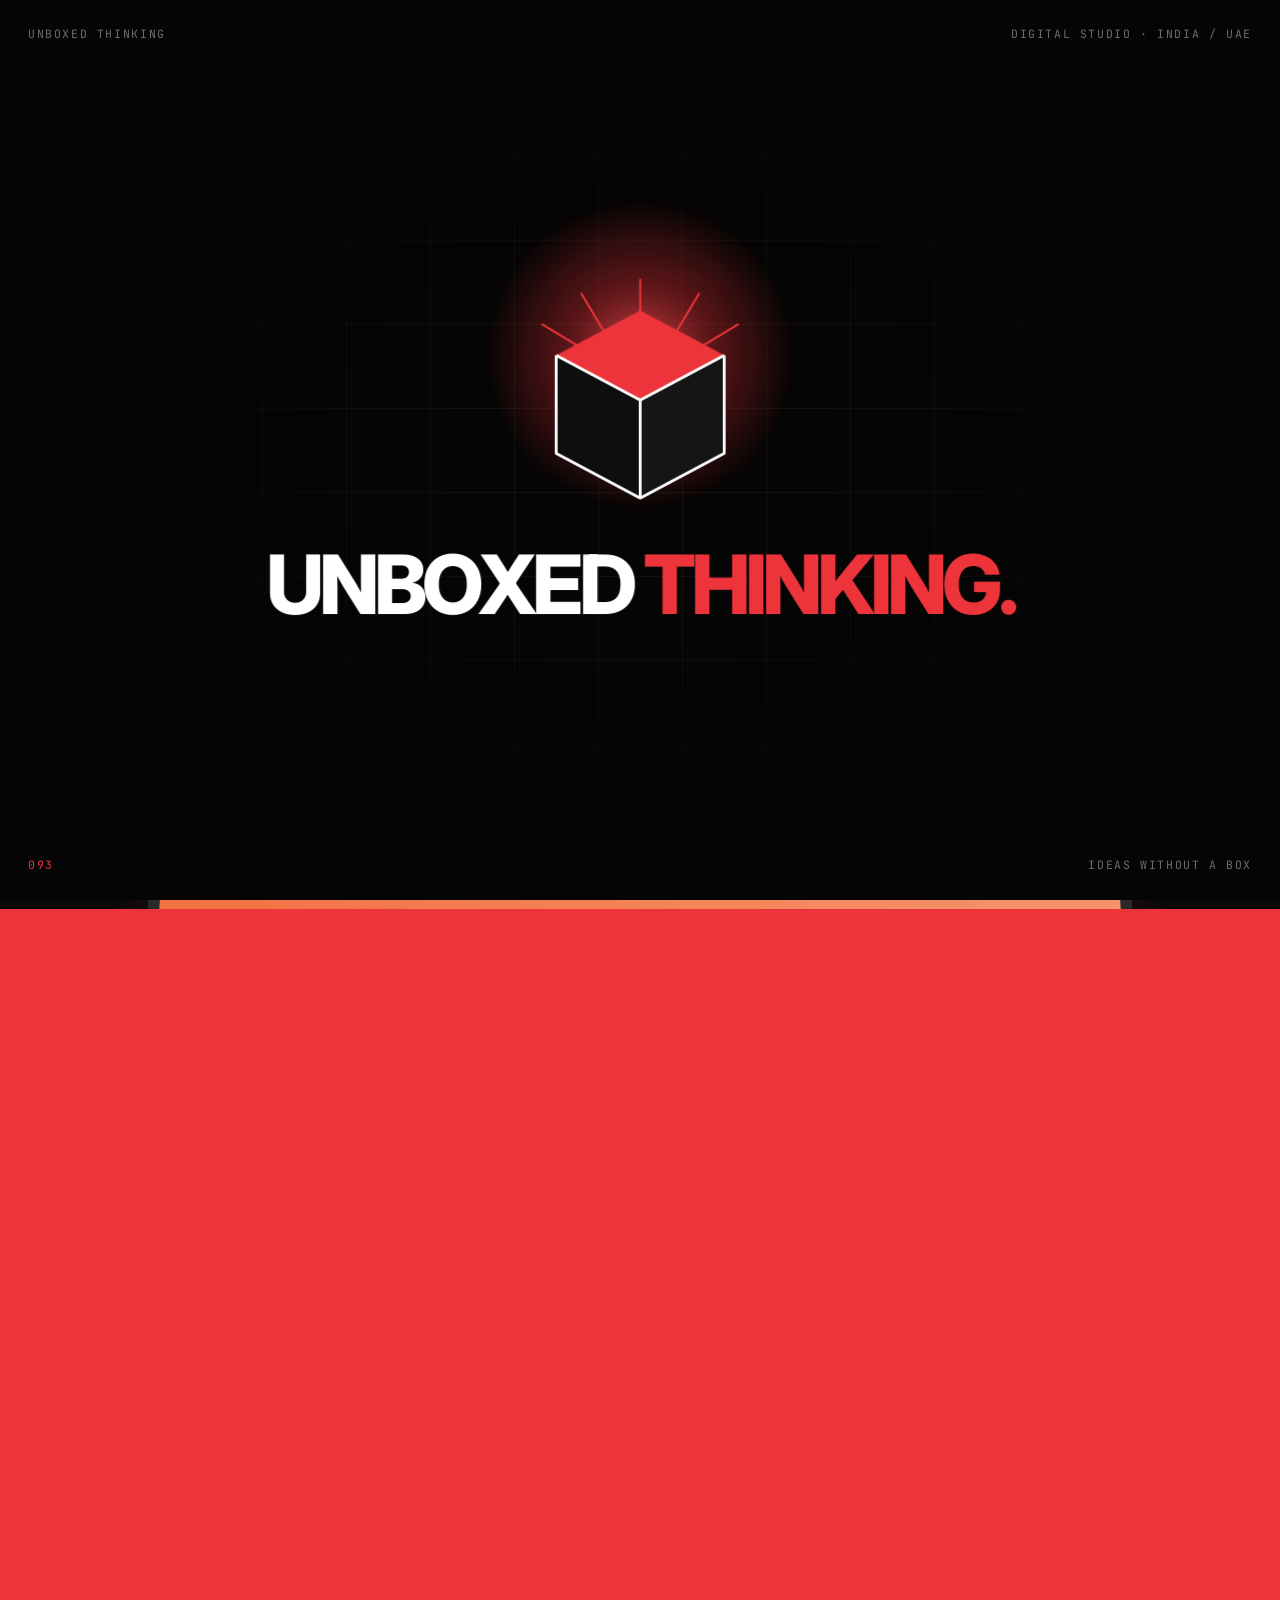
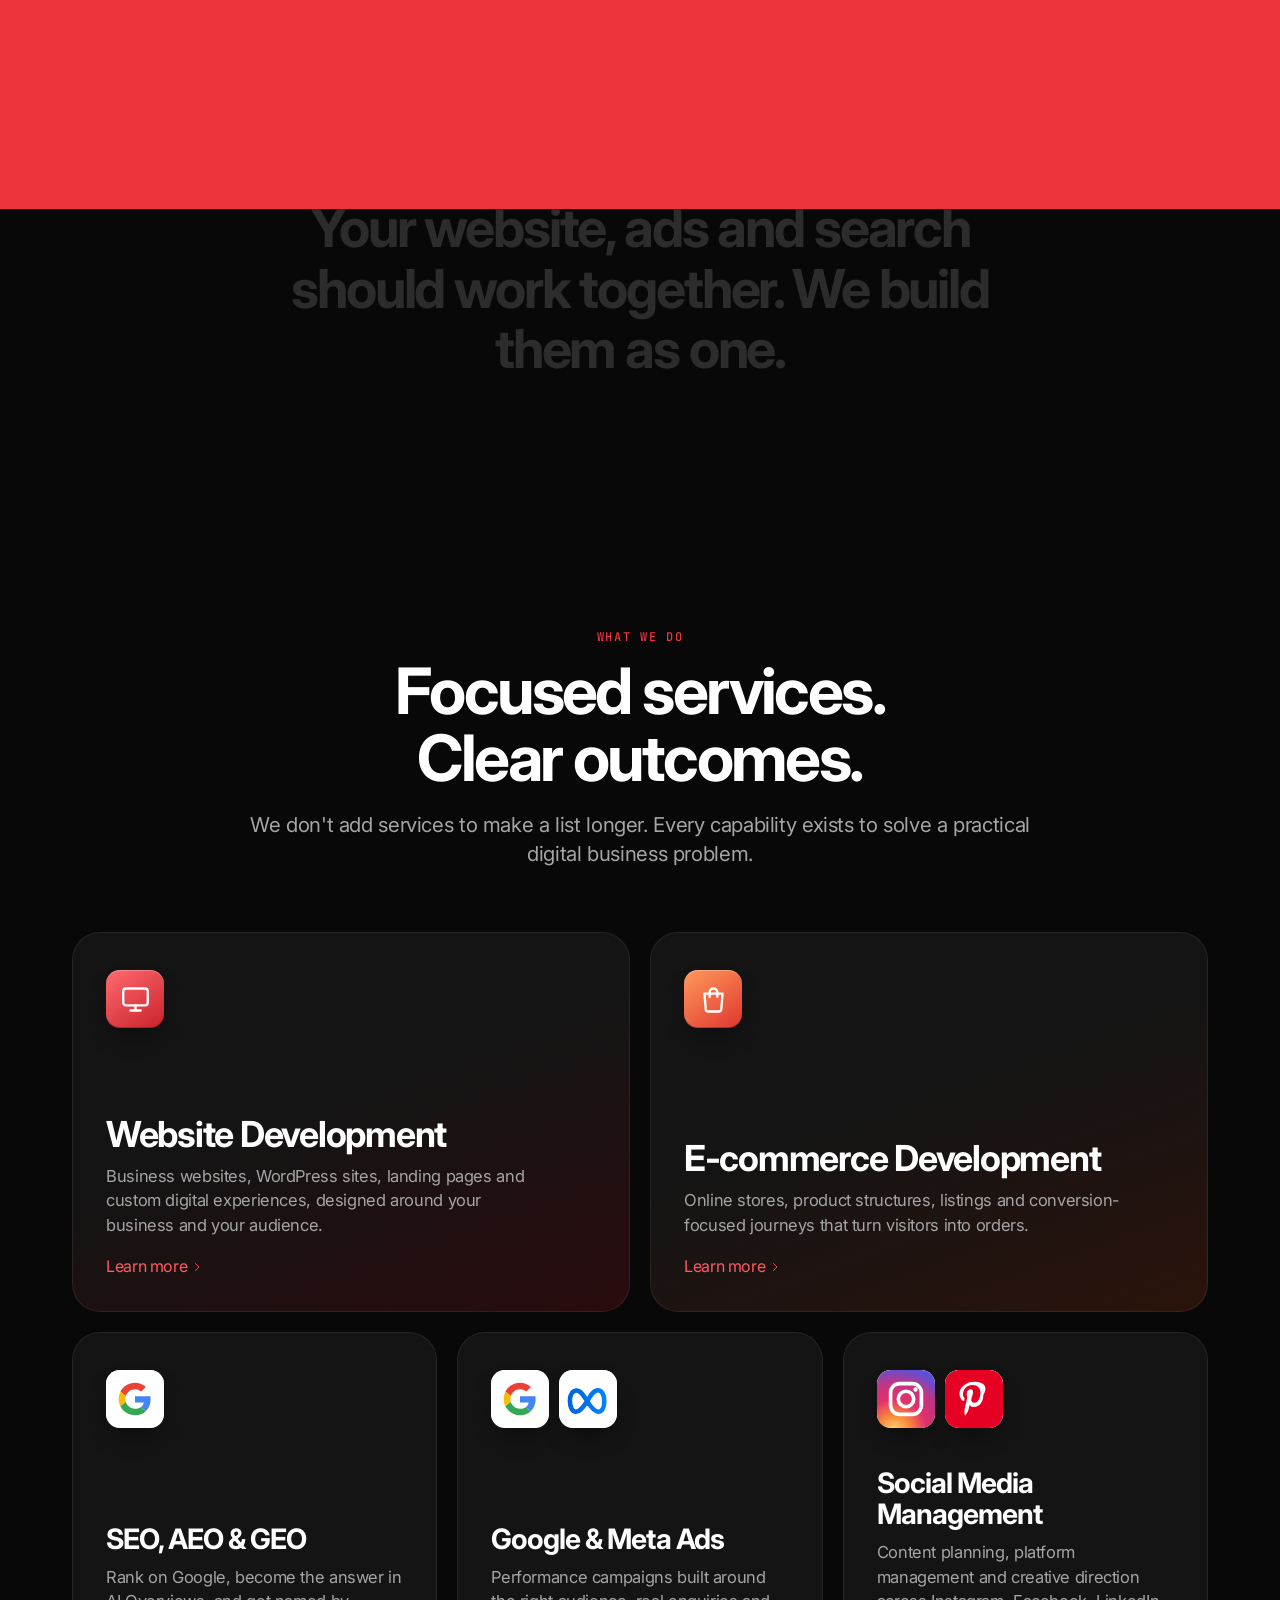
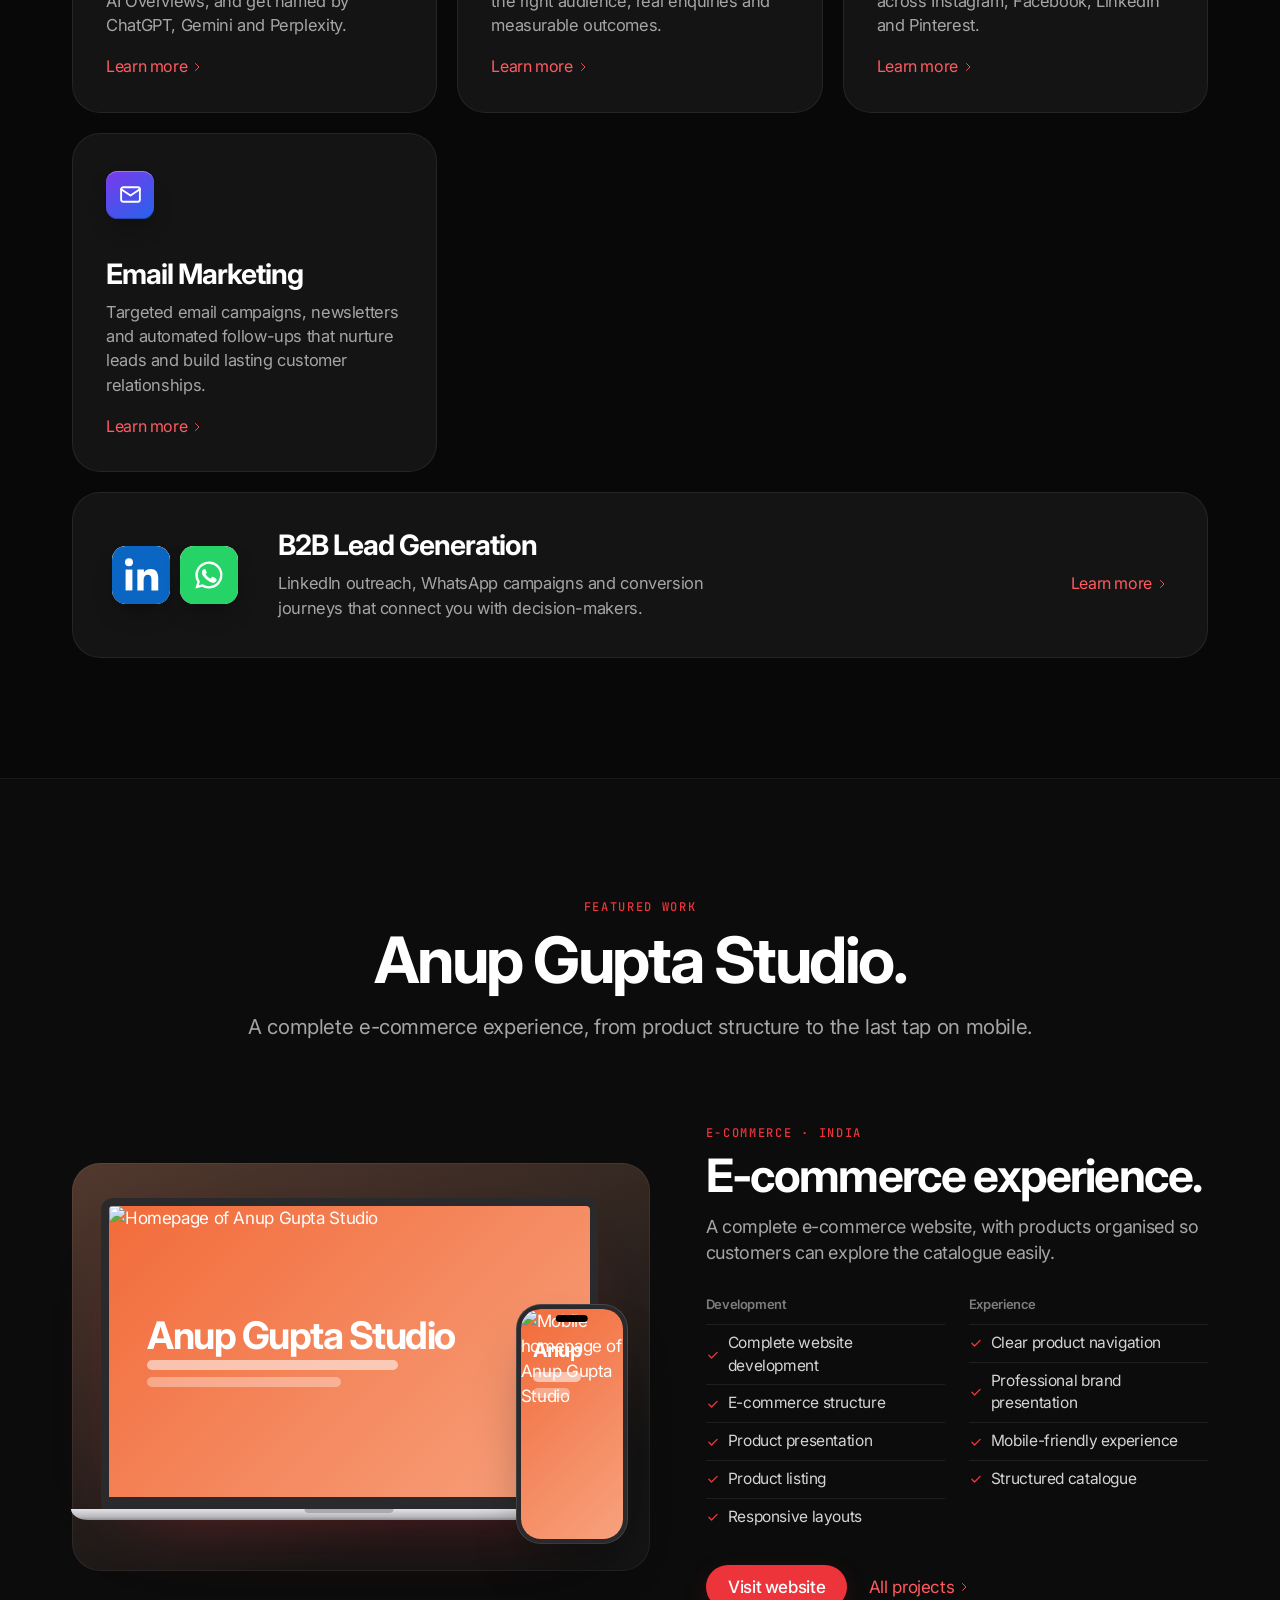
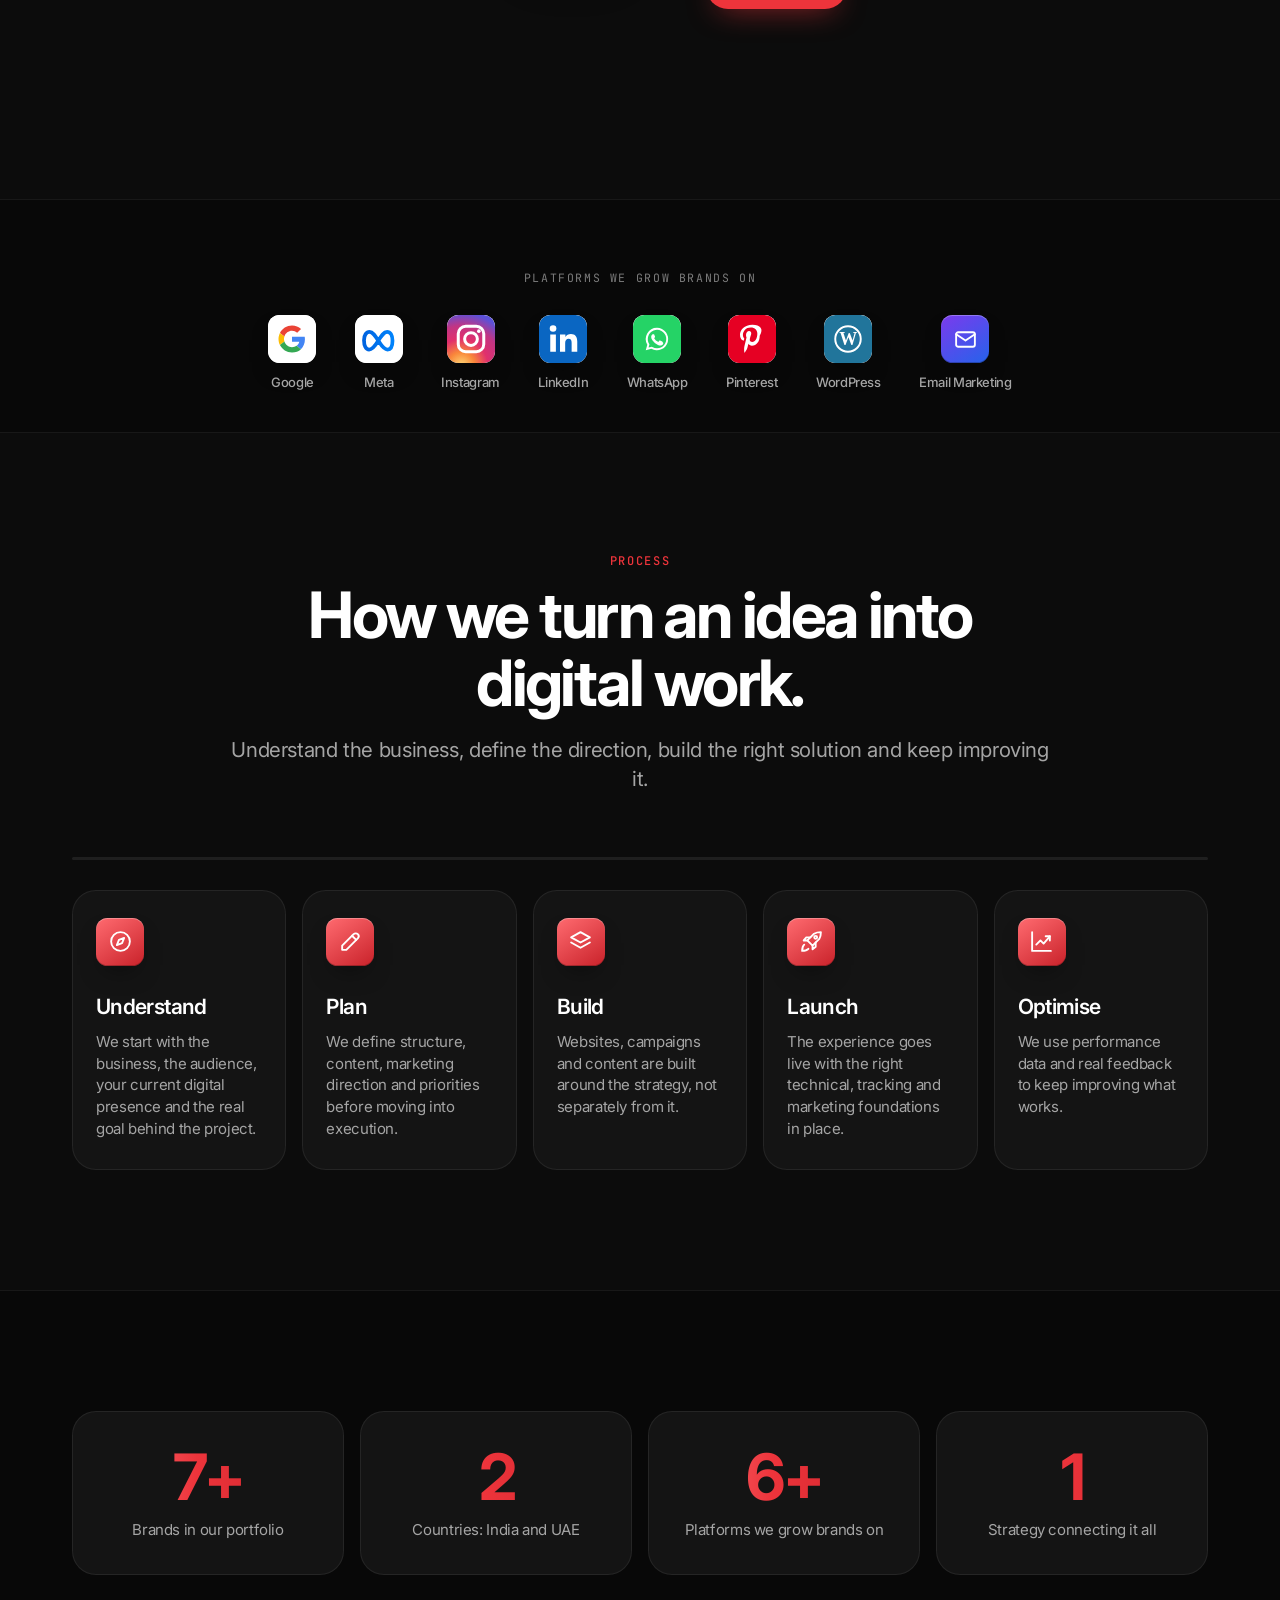
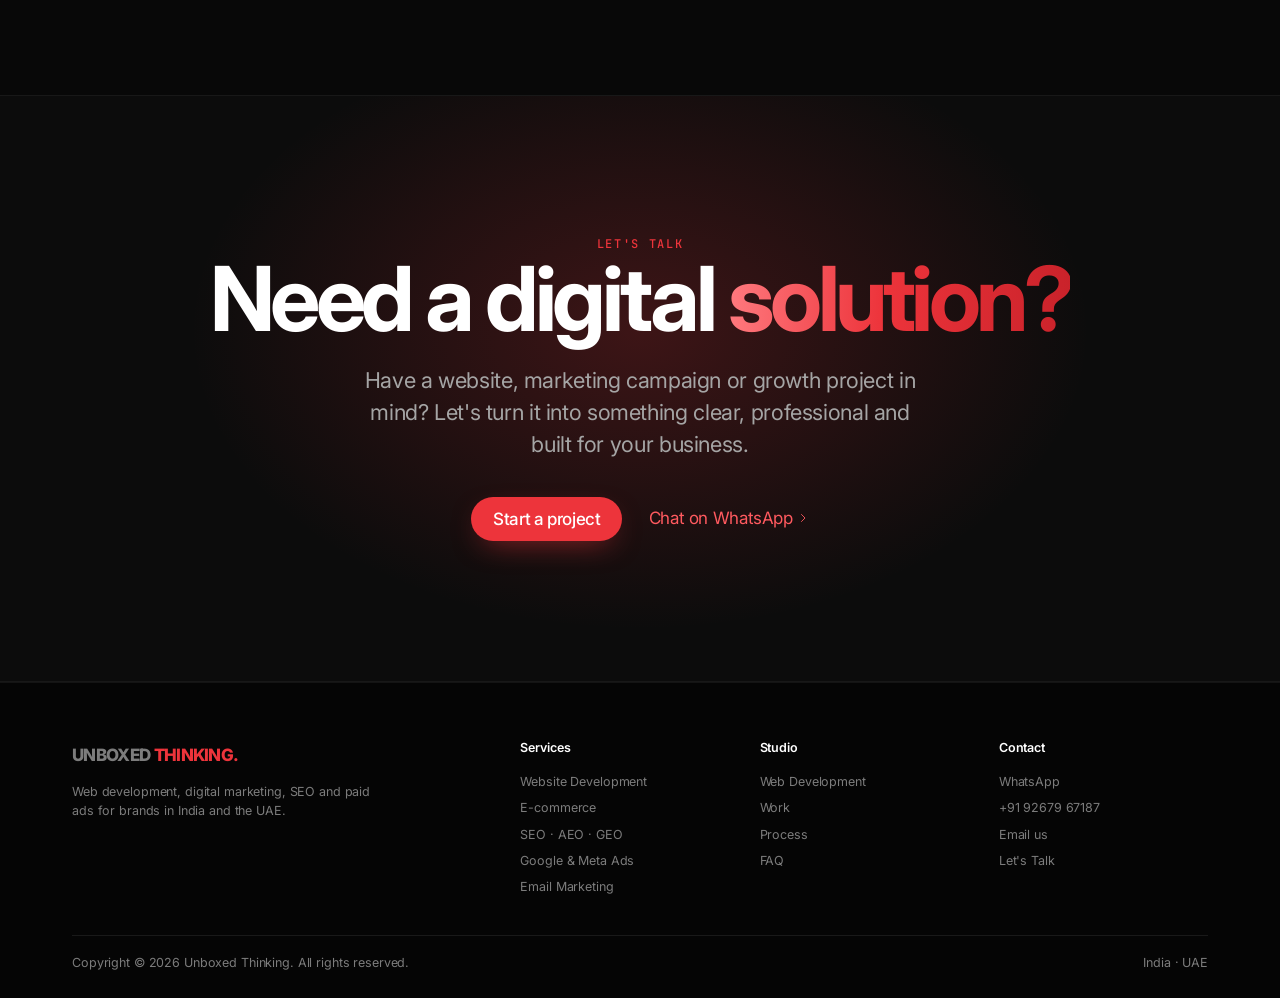
==== commit f05cfc57: "Sequence box intro: reveal Unboxed then Thinking" ====
--- a/index.html
+++ b/index.html
@@ -576,7 +576,8 @@
 .ld-stage .mono-k{position:absolute;color:#6d6d6d;opacity:0;animation:fadeIn .8s .2s forwards}
 .ld-c1{top:26px;left:28px}.ld-c2{top:26px;right:28px}.ld-c3{bottom:26px;left:28px;color:var(--red)!important;font-variant-numeric:tabular-nums}.ld-c4{bottom:26px;right:28px}
 .ld-center{position:absolute;left:50%;top:50%;transform:translate(-50%,-50%);display:flex;flex-direction:column;align-items:center}
-.ld-box{width:min(280px,56vw);height:auto;overflow:visible;margin-top:10px}
+.ld-box{width:min(280px,56vw);height:auto;overflow:visible;margin-top:0}
+.ld-word{margin-top:18px}
 .ld-edge{stroke-dasharray:1;stroke-dashoffset:1;animation:draw .8s cubic-bezier(.65,0,.35,1) forwards}
 .e1{animation-delay:.15s}.e2{animation-delay:.35s}.e3{animation-delay:.25s}
 @keyframes draw{to{stroke-dashoffset:0}}
@@ -594,7 +595,9 @@
 .ld-word{font-size:clamp(34px,6.4vw,96px);font-weight:800;letter-spacing:-.06em;line-height:1;white-space:nowrap;color:#fff}
 .ld-word .w2{color:var(--red)}
 .ld-word .w1,.ld-word .w2{white-space:nowrap}
-.ld-word .lt{display:inline-block;opacity:0;transform:translateY(120%) scale(.6);filter:blur(10px);animation:rise .9s cubic-bezier(.16,1,.3,1) forwards;animation-delay:calc(1.6s + var(--i)*42ms)}
+.ld-word .lt{display:inline-block;opacity:0;transform:translateY(120%) scale(.6);filter:blur(10px);animation:rise .9s cubic-bezier(.16,1,.3,1) forwards}
+.ld-word .w1 .lt{animation-delay:calc(2.25s + var(--i)*42ms)}
+.ld-word .w2 .lt{animation-delay:calc(3.05s + var(--i)*42ms)}
 @keyframes rise{to{opacity:1;transform:none;filter:blur(0)}}
 .ld-wipe{position:absolute;inset:0;background:var(--red);transform:translateY(101%)}
 .loader.wipe .ld-wipe{transition:transform .55s cubic-bezier(.76,0,.24,1);transform:none}
@@ -632,8 +635,7 @@
     <span class="mono-k ld-c1">Unboxed Thinking</span><span class="mono-k ld-c2">Digital studio · India / UAE</span>
     <span class="mono-k ld-c3" id="ldPct">000</span><span class="mono-k ld-c4">Ideas without a box</span>
     <div class="ld-center">
-      <div class="ld-word"><span class="w1">UNBOXED</span> <span class="w2">THINKING.</span></div>
-      <svg class="ld-box" viewBox="0 0 200 180" aria-hidden="true">
+            <svg class="ld-box" viewBox="0 0 200 180" aria-hidden="true">
         <defs><radialGradient id="ldGlow"><stop offset="0" stop-color="#ff5a5f" stop-opacity=".95"/><stop offset=".45" stop-color="#ed343b" stop-opacity=".45"/><stop offset="1" stop-color="#ed343b" stop-opacity="0"/></radialGradient></defs>
         <circle class="ld-burst" cx="100" cy="58" r="90" fill="url(#ldGlow)"/>
         <g class="ld-rays" stroke="#ed343b" stroke-width="1.4" stroke-linecap="round"><path d="M100 40V4"/><path d="M76 44 58 14"/><path d="M124 44l18-30"/><path d="M60 54 30 36"/><path d="M140 54l30-18"/></g>
@@ -647,6 +649,7 @@
         </g>
         <g class="ld-lid"><polygon points="100,26 160,58 100,90 40,58" fill="#151515" stroke="#fff" stroke-width="2" stroke-linejoin="round"/><path d="M70 42 130 74" stroke="#ed343b" stroke-width="5" opacity=".9"/></g>
       </svg>
+      <div class="ld-word"><span class="w1">UNBOXED</span> <span class="w2">THINKING.</span></div>
     </div>
   </div>
   <div class="ld-wipe"></div>
@@ -729,11 +732,11 @@
   if(reduce){L.classList.add("gone");return;}
   html.classList.add("loading");try{history.scrollRestoration="manual"}catch(e){}scrollTo(0,0);
   var k=0;L.querySelectorAll(".ld-word span").forEach(function(w){var t=w.textContent;w.textContent="";t.split("").forEach(function(c){var s=document.createElement("span");s.className="lt";s.style.setProperty("--i",k++);s.textContent=c;w.appendChild(s)})});
-  var pct=document.getElementById("ldPct"),t0=performance.now(),D=2700;
+  var pct=document.getElementById("ldPct"),t0=performance.now(),D=3900;
   (function tick(t){var p=Math.min(1,(t-t0)/D);pct.textContent=String(Math.round((1-Math.pow(1-p,2))*100)).padStart(3,"0");if(p<1)requestAnimationFrame(tick)})(t0);
-  setTimeout(function(){L.classList.add("wipe")},2950);
-  setTimeout(function(){L.classList.add("reveal");html.classList.remove("loading")},3550);
-  setTimeout(function(){L.classList.add("gone")},4300);
+  setTimeout(function(){L.classList.add("wipe")},4200);
+  setTimeout(function(){L.classList.add("reveal");html.classList.remove("loading")},4800);
+  setTimeout(function(){L.classList.add("gone")},5500);
 })();
 
 /* reveal on scroll (content is visible by default if this script never runs) */
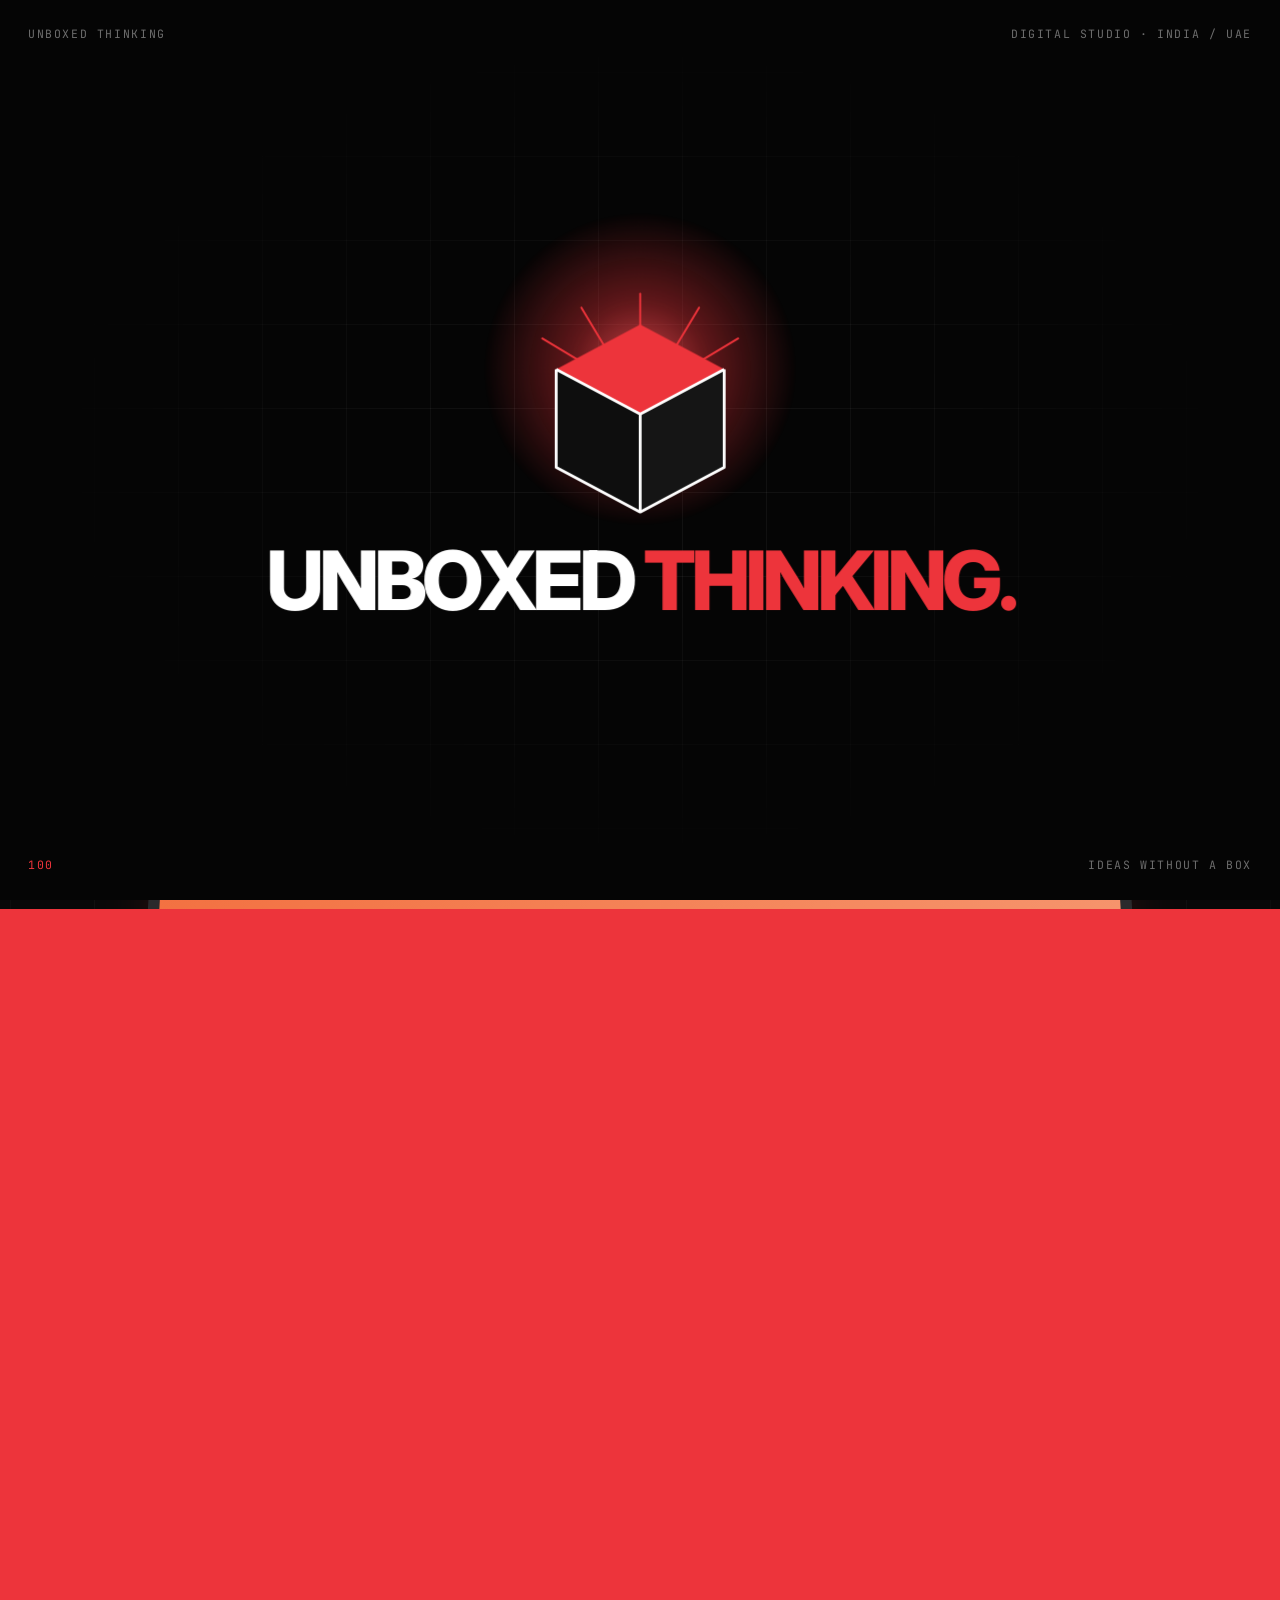
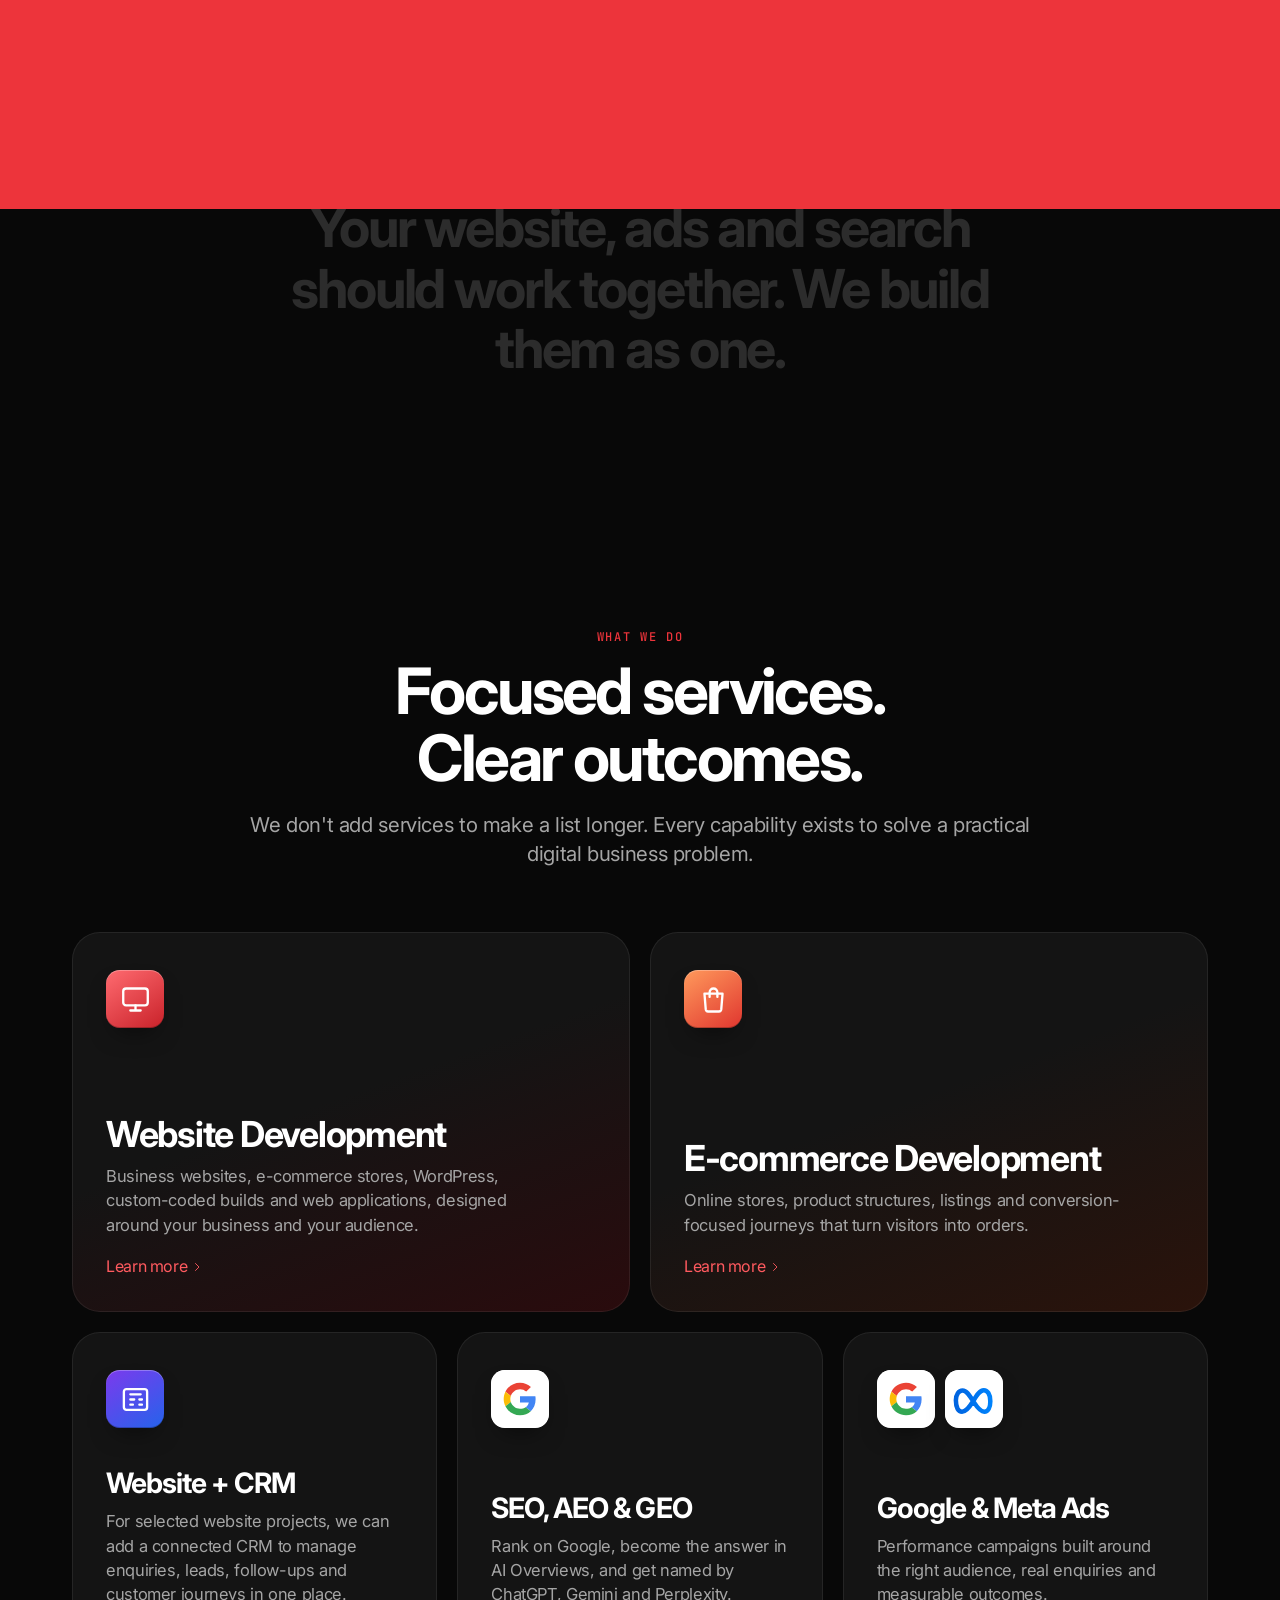
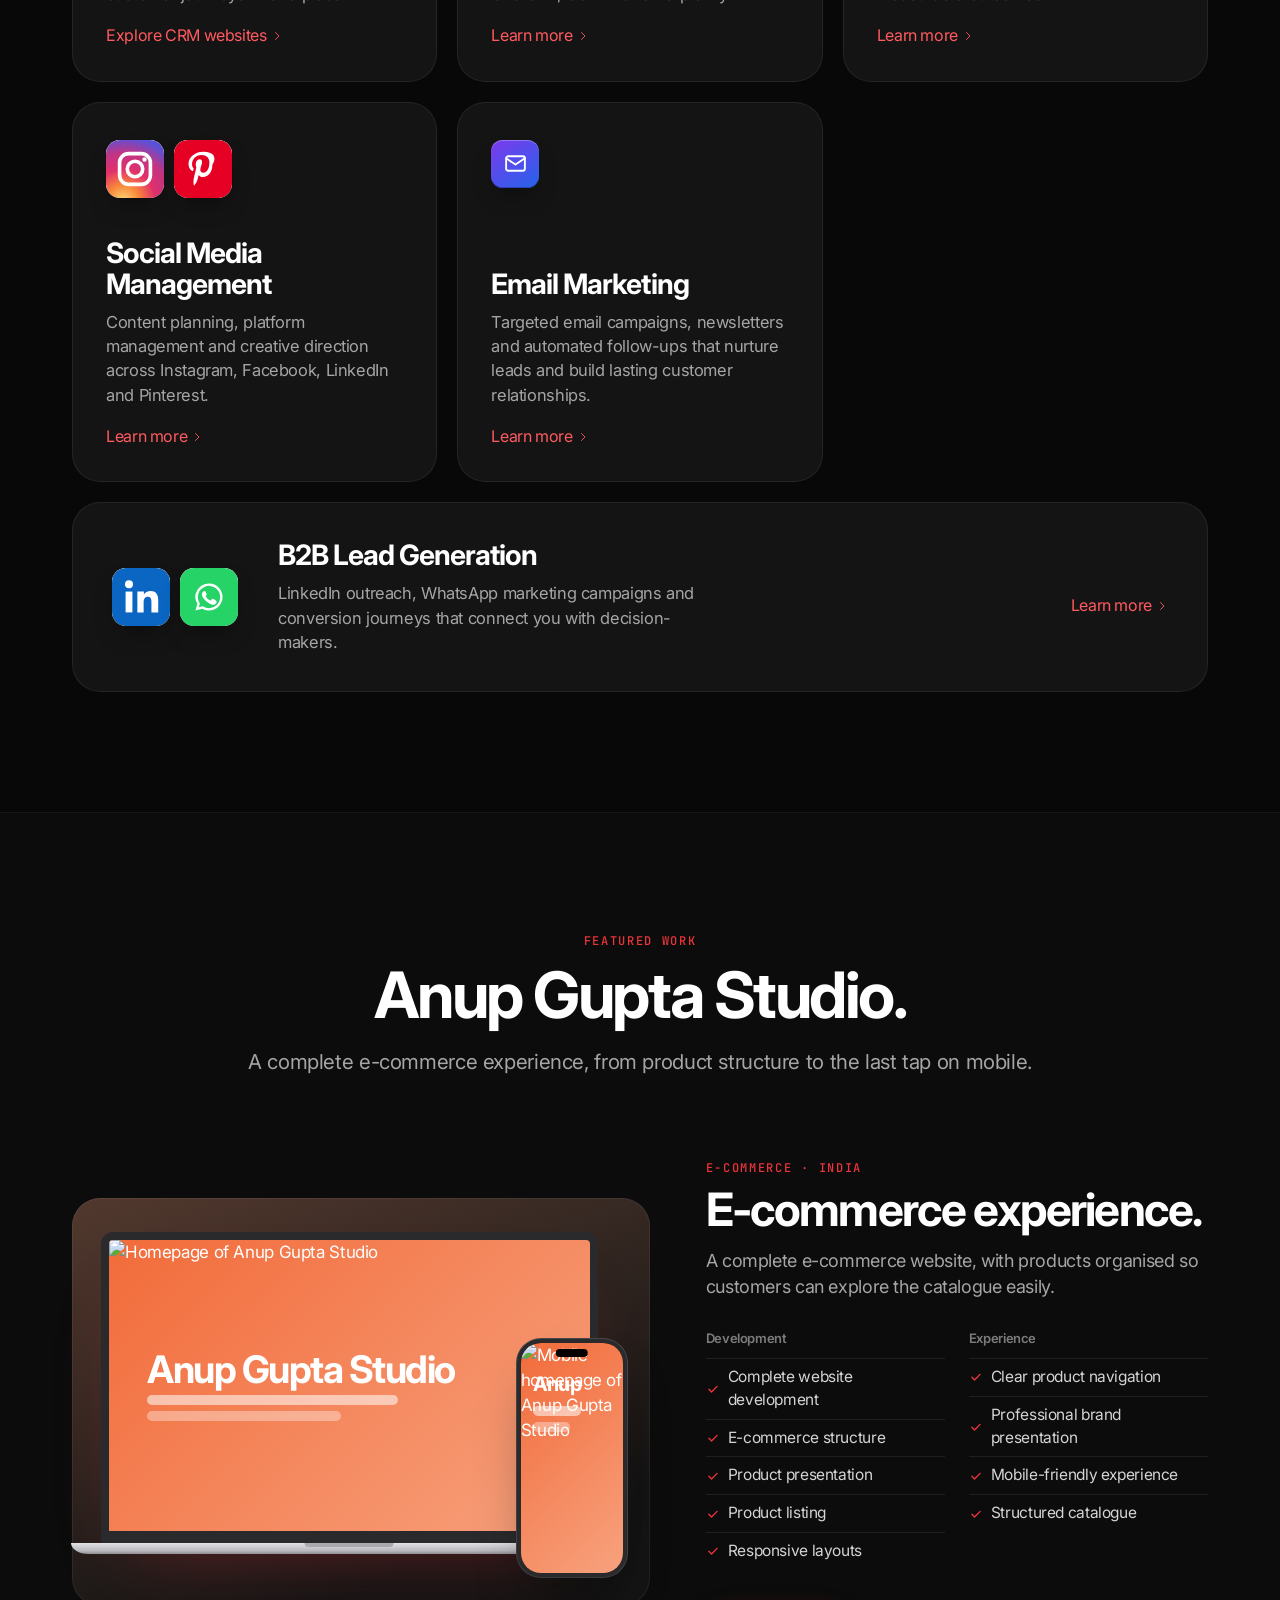
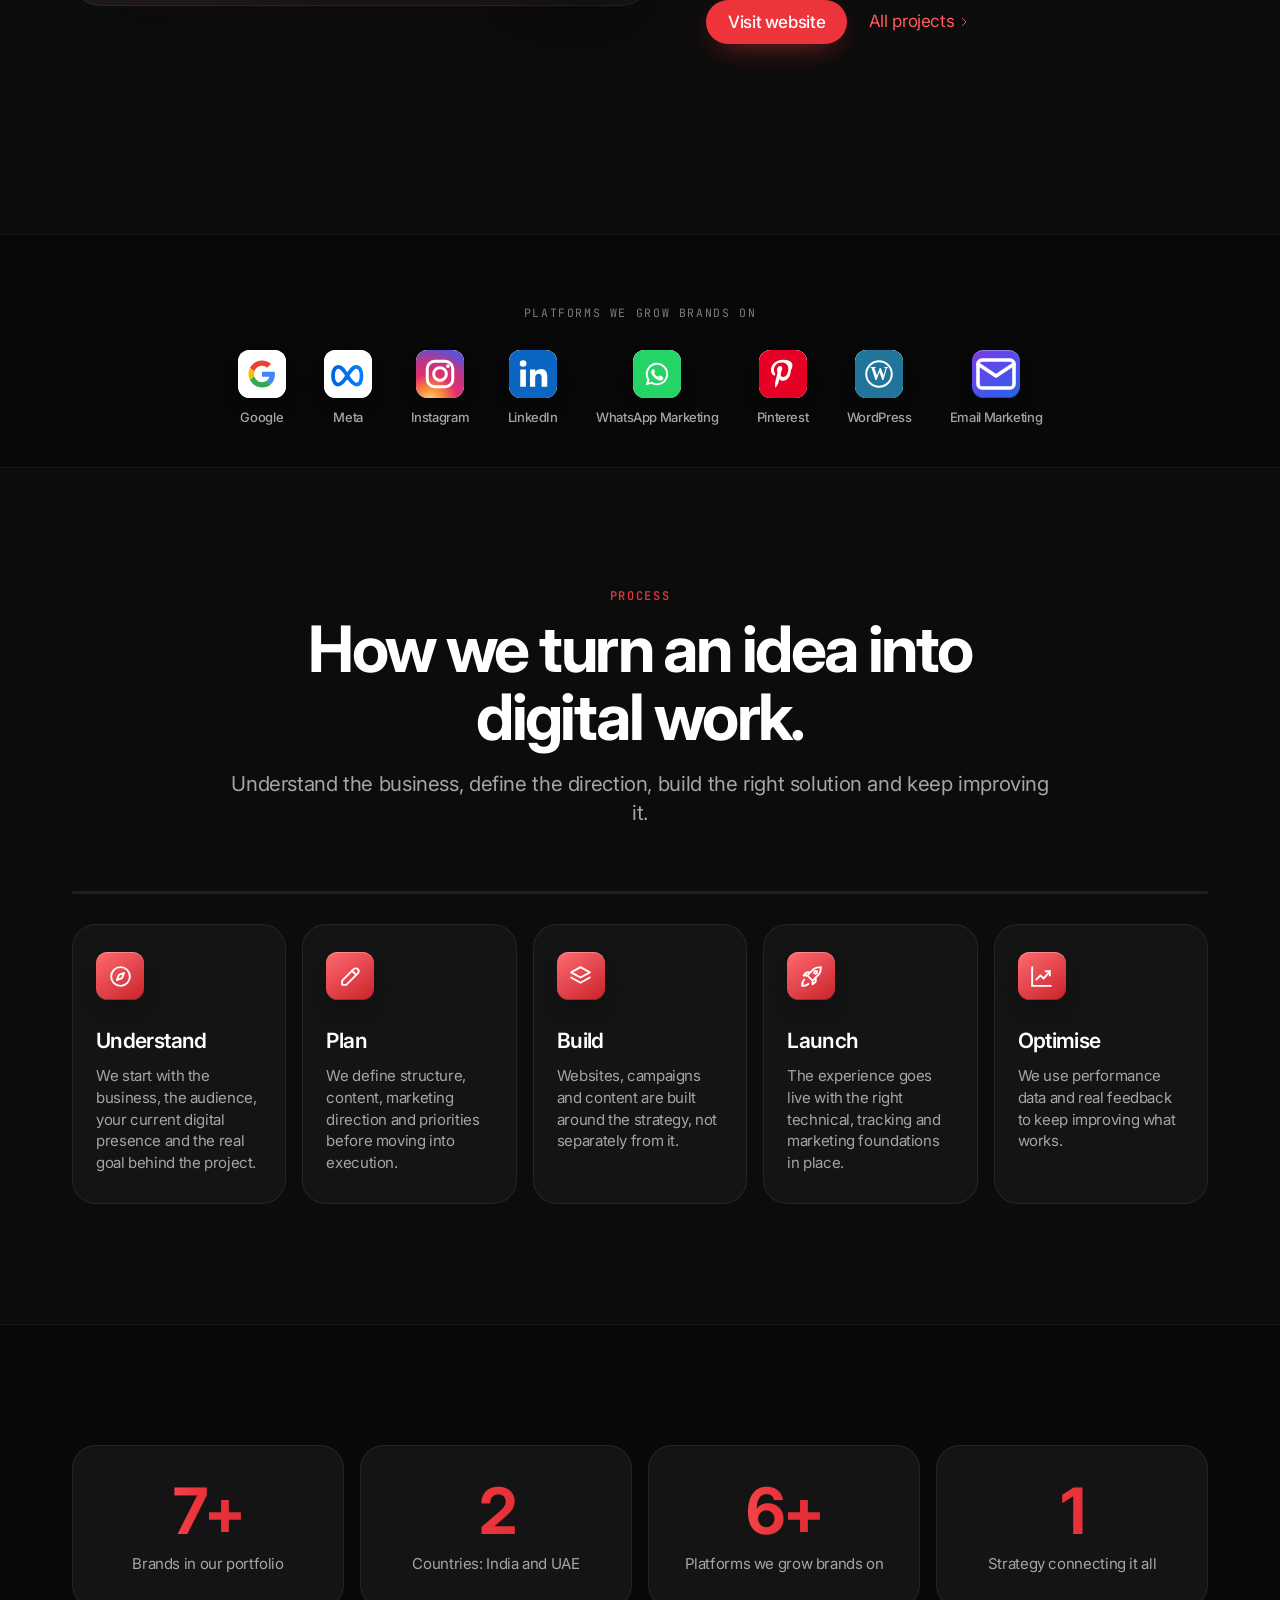
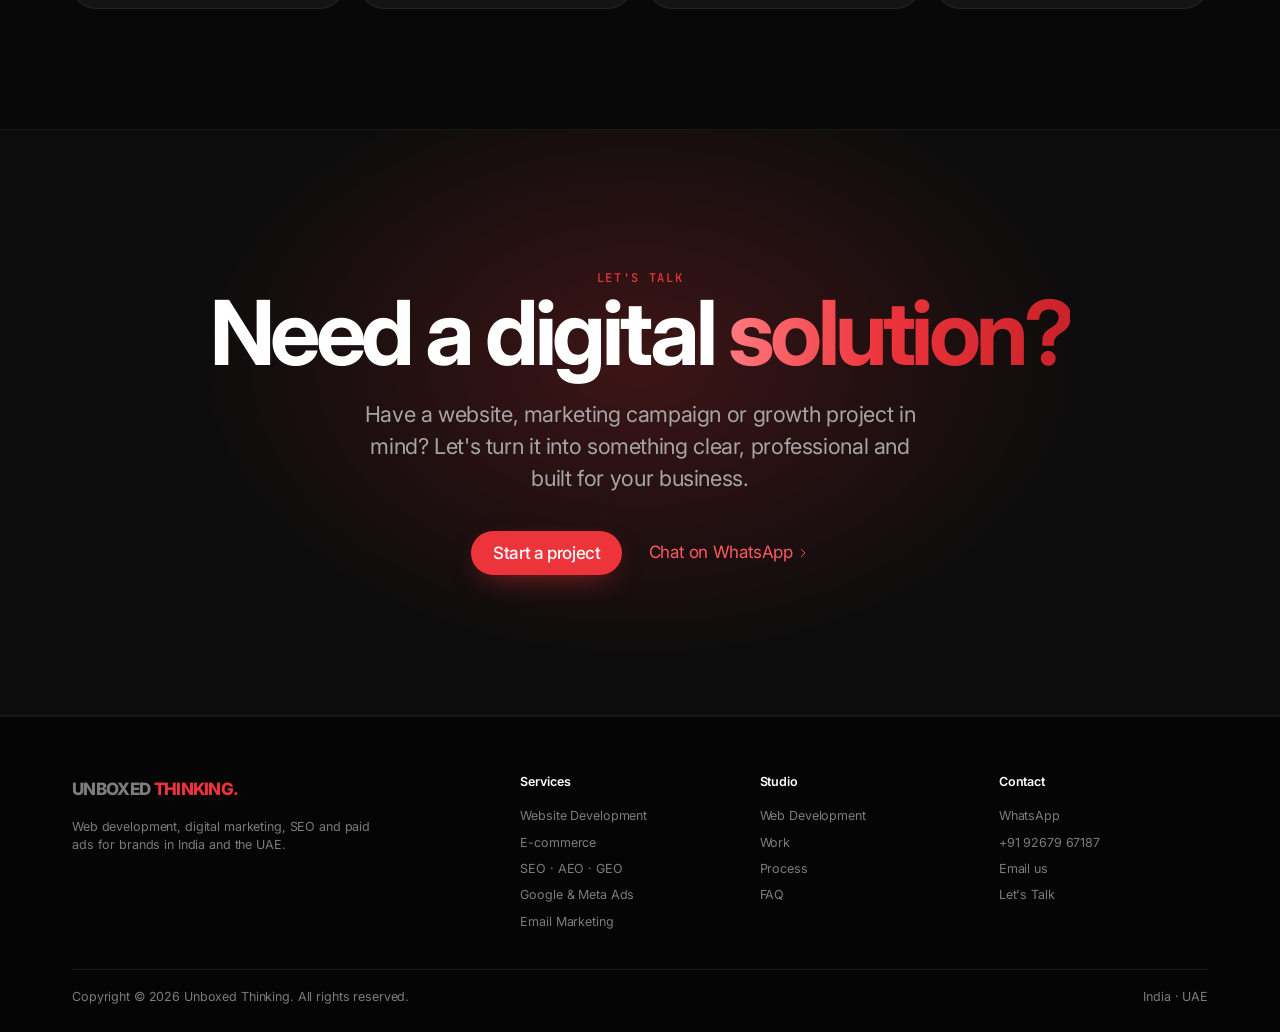
==== commit 683f02e5: "Restore box intro and add floating ad icons plus CRM website offering" ====
--- a/index.html
+++ b/index.html
@@ -576,8 +576,15 @@
 .ld-stage .mono-k{position:absolute;color:#6d6d6d;opacity:0;animation:fadeIn .8s .2s forwards}
 .ld-c1{top:26px;left:28px}.ld-c2{top:26px;right:28px}.ld-c3{bottom:26px;left:28px;color:var(--red)!important;font-variant-numeric:tabular-nums}.ld-c4{bottom:26px;right:28px}
 .ld-center{position:absolute;left:50%;top:50%;transform:translate(-50%,-50%);display:flex;flex-direction:column;align-items:center}
-.ld-box{width:min(280px,56vw);height:auto;overflow:visible;margin-top:0}
-.ld-word{margin-top:18px}
+.ld-box{width:min(280px,56vw);height:auto;overflow:visible;margin-top:10px}
+.ld-icons{position:absolute;left:50%;top:52%;width:min(520px,94vw);height:250px;transform:translate(-50%,-50%);pointer-events:none;z-index:4}
+.ld-float{position:absolute;width:48px;height:48px;border-radius:14px;display:grid;place-items:center;background:#fff;box-shadow:0 12px 32px rgba(0,0,0,.45);opacity:0;transform:translate(0,35px) scale(.35)}
+.ld-float svg{width:34px;height:34px}
+.ld-google{left:8%;top:52%;animation:iconOut .85s 1.55s cubic-bezier(.16,1,.3,1) forwards}
+.ld-meta{right:8%;top:50%;animation:iconOut .85s 1.7s cubic-bezier(.16,1,.3,1) forwards}
+.ld-social{left:50%;top:0;background:linear-gradient(145deg,#ed343b,#8e141b);animation:iconOut .85s 1.85s cubic-bezier(.16,1,.3,1) forwards}
+@keyframes iconOut{0%{opacity:0;transform:translate(0,35px) scale(.35)}65%{opacity:1;transform:translate(0,-12px) scale(1.08)}100%{opacity:1;transform:translate(0,0) scale(1)}}
+@media(max-width:640px){.ld-icons{width:100vw}.ld-float{width:40px;height:40px}.ld-float svg{width:28px;height:28px}.ld-google{left:2%}.ld-meta{right:2%}.ld-social{top:-12px}}
 .ld-edge{stroke-dasharray:1;stroke-dashoffset:1;animation:draw .8s cubic-bezier(.65,0,.35,1) forwards}
 .e1{animation-delay:.15s}.e2{animation-delay:.35s}.e3{animation-delay:.25s}
 @keyframes draw{to{stroke-dashoffset:0}}
@@ -595,9 +602,7 @@
 .ld-word{font-size:clamp(34px,6.4vw,96px);font-weight:800;letter-spacing:-.06em;line-height:1;white-space:nowrap;color:#fff}
 .ld-word .w2{color:var(--red)}
 .ld-word .w1,.ld-word .w2{white-space:nowrap}
-.ld-word .lt{display:inline-block;opacity:0;transform:translateY(120%) scale(.6);filter:blur(10px);animation:rise .9s cubic-bezier(.16,1,.3,1) forwards}
-.ld-word .w1 .lt{animation-delay:calc(2.25s + var(--i)*42ms)}
-.ld-word .w2 .lt{animation-delay:calc(3.05s + var(--i)*42ms)}
+.ld-word .lt{display:inline-block;opacity:0;transform:translateY(120%) scale(.6);filter:blur(10px);animation:rise .9s cubic-bezier(.16,1,.3,1) forwards;animation-delay:calc(1.6s + var(--i)*42ms)}
 @keyframes rise{to{opacity:1;transform:none;filter:blur(0)}}
 .ld-wipe{position:absolute;inset:0;background:var(--red);transform:translateY(101%)}
 .loader.wipe .ld-wipe{transition:transform .55s cubic-bezier(.76,0,.24,1);transform:none}
@@ -673,12 +678,13 @@
 <section class="statement"><div class="wrap"><p id="statement" data-words>Your website, ads and search should work together. <span class="g">We build them as one.</span></p></div></section>
 <section class="sec" id="services"><div class="wrap">
   <div class="head rv"><span class="eyebrow">What we do</span><h2>Focused services.<br>Clear outcomes.</h2><p>We don't add services to make a list longer. Every capability exists to solve a practical digital business problem.</p></div>
-  <div class="bento"><article class="tile svc big rv" style="--d:0"><span class="appi" style="--s:58px;background:linear-gradient(145deg,#FF6B70,#C9222A)" aria-hidden="true"><svg width="31" height="31" viewBox="0 0 24 24" fill="none" stroke="#fff" stroke-width="1.8" stroke-linecap="round" stroke-linejoin="round"><rect x="2.5" y="3.5" width="19" height="13" rx="2.2"/><path d="M8 20.5h8M12 16.5v4"/></svg></span><h3>Website Development</h3><p>Business websites, WordPress sites, landing pages and custom digital experiences, designed around your business and your audience.</p><a class="more" href="services.html">Learn more <svg class="ch" width="12" height="12" viewBox="0 0 24 24" fill="none" stroke="currentColor" stroke-width="1.8" stroke-linecap="round" stroke-linejoin="round" aria-hidden="true"><path d="m9 5 7 7-7 7"/></svg></a></article>
+  <div class="bento"><article class="tile svc big rv" style="--d:0"><span class="appi" style="--s:58px;background:linear-gradient(145deg,#FF6B70,#C9222A)" aria-hidden="true"><svg width="31" height="31" viewBox="0 0 24 24" fill="none" stroke="#fff" stroke-width="1.8" stroke-linecap="round" stroke-linejoin="round"><rect x="2.5" y="3.5" width="19" height="13" rx="2.2"/><path d="M8 20.5h8M12 16.5v4"/></svg></span><h3>Website Development</h3><p>Business websites, e-commerce stores, WordPress, custom-coded builds and web applications, designed around your business and your audience.</p><a class="more" href="services.html">Learn more <svg class="ch" width="12" height="12" viewBox="0 0 24 24" fill="none" stroke="currentColor" stroke-width="1.8" stroke-linecap="round" stroke-linejoin="round" aria-hidden="true"><path d="m9 5 7 7-7 7"/></svg></a></article>
 <article class="tile svc big rv" style="--d:80"><span class="appi" style="--s:58px;background:linear-gradient(145deg,#FF9A5C,#E0362F)" aria-hidden="true"><svg width="31" height="31" viewBox="0 0 24 24" fill="none" stroke="#fff" stroke-width="1.8" stroke-linecap="round" stroke-linejoin="round"><path d="M5 7.5h14l-1 12.2a1.8 1.8 0 0 1-1.8 1.6H7.8A1.8 1.8 0 0 1 6 19.7z"/><path d="M9 10V6.5a3 3 0 0 1 6 0V10"/></svg></span><h3>E-commerce Development</h3><p>Online stores, product structures, listings and conversion-focused journeys that turn visitors into orders.</p><a class="more" href="services.html">Learn more <svg class="ch" width="12" height="12" viewBox="0 0 24 24" fill="none" stroke="currentColor" stroke-width="1.8" stroke-linecap="round" stroke-linejoin="round" aria-hidden="true"><path d="m9 5 7 7-7 7"/></svg></a></article>
+<article class="tile svc rv" style="--d:120"><span class="appi" style="--s:58px;background:linear-gradient(145deg,#7C3AED,#2563EB)" aria-hidden="true"><svg width="31" height="31" viewBox="0 0 24 24" fill="none" stroke="#fff" stroke-width="1.8" stroke-linecap="round" stroke-linejoin="round"><rect x="3" y="4" width="18" height="16" rx="2"/><path d="M8 8h8M8 12h3M8 16h2M15 12h2M15 16h2"/></svg></span><h3>Website + CRM</h3><p>For selected website projects, we can add a connected CRM to manage enquiries, leads, follow-ups and customer journeys in one place.</p><a class="more" href="web-development.html#crm">Explore CRM websites <svg class="ch" width="12" height="12" viewBox="0 0 24 24" fill="none" stroke="currentColor" stroke-width="1.8" stroke-linecap="round" stroke-linejoin="round" aria-hidden="true"><path d="m9 5 7 7-7 7"/></svg></a></article>
 <article class="tile svc  rv" style="--d:160"><span class="appi brand" style="--s:58px" aria-hidden="true"><svg viewBox="0 0 64 64" width="100%" height="100%"><rect width="64" height="64" rx="15" fill="#fff"/><g transform="translate(14 14) scale(.75)"><path fill="#EA4335" d="M24 9.5c3.54 0 6.71 1.22 9.21 3.6l6.85-6.85C35.9 2.38 30.47 0 24 0 14.62 0 6.51 5.38 2.56 13.22l7.98 6.19C12.43 13.72 17.74 9.5 24 9.5z"/><path fill="#4285F4" d="M46.98 24.55c0-1.57-.15-3.09-.38-4.55H24v9.02h12.94c-.58 2.96-2.26 5.48-4.78 7.18l7.73 6c4.51-4.18 7.09-10.36 7.09-17.65z"/><path fill="#FBBC05" d="M10.53 28.59c-.48-1.45-.76-2.99-.76-4.59s.27-3.14.76-4.59l-7.98-6.19C.92 16.46 0 20.12 0 24c0 3.88.92 7.54 2.56 10.78l7.97-6.19z"/><path fill="#34A853" d="M24 48c6.48 0 11.93-2.13 15.89-5.81l-7.73-6c-2.15 1.45-4.92 2.3-8.16 2.3-6.26 0-11.57-4.22-13.47-9.91l-7.98 6.19C6.51 42.62 14.62 48 24 48z"/></g></svg></span><h3>SEO, AEO & GEO</h3><p>Rank on Google, become the answer in AI Overviews, and get named by ChatGPT, Gemini and Perplexity.</p><a class="more" href="services.html">Learn more <svg class="ch" width="12" height="12" viewBox="0 0 24 24" fill="none" stroke="currentColor" stroke-width="1.8" stroke-linecap="round" stroke-linejoin="round" aria-hidden="true"><path d="m9 5 7 7-7 7"/></svg></a></article>
 <article class="tile svc  rv" style="--d:0"><span class="icrow"><span class="appi brand" style="--s:58px" aria-hidden="true"><svg viewBox="0 0 64 64" width="100%" height="100%"><rect width="64" height="64" rx="15" fill="#fff"/><g transform="translate(14 14) scale(.75)"><path fill="#EA4335" d="M24 9.5c3.54 0 6.71 1.22 9.21 3.6l6.85-6.85C35.9 2.38 30.47 0 24 0 14.62 0 6.51 5.38 2.56 13.22l7.98 6.19C12.43 13.72 17.74 9.5 24 9.5z"/><path fill="#4285F4" d="M46.98 24.55c0-1.57-.15-3.09-.38-4.55H24v9.02h12.94c-.58 2.96-2.26 5.48-4.78 7.18l7.73 6c4.51-4.18 7.09-10.36 7.09-17.65z"/><path fill="#FBBC05" d="M10.53 28.59c-.48-1.45-.76-2.99-.76-4.59s.27-3.14.76-4.59l-7.98-6.19C.92 16.46 0 20.12 0 24c0 3.88.92 7.54 2.56 10.78l7.97-6.19z"/><path fill="#34A853" d="M24 48c6.48 0 11.93-2.13 15.89-5.81l-7.73-6c-2.15 1.45-4.92 2.3-8.16 2.3-6.26 0-11.57-4.22-13.47-9.91l-7.98 6.19C6.51 42.62 14.62 48 24 48z"/></g></svg></span><span class="appi brand" style="--s:58px" aria-hidden="true"><svg viewBox="0 0 64 64" width="100%" height="100%"><defs><linearGradient id="mg" x1="0" y1="0" x2="1" y2="0"><stop offset="0" stop-color="#0064E0"/><stop offset="1" stop-color="#0082FB"/></linearGradient></defs><rect width="64" height="64" rx="15" fill="#fff"/><path d="M12 33.5c0-6.5 3.2-11 7.4-11 4.6 0 7.4 5 12.6 13.2 4.6 7.2 7.6 10.3 11.4 10.3 4 0 6.6-4.2 6.6-11.6 0-7.8-3.2-12-7.2-12-4.5 0-7.6 5-12.2 12.6-4.4 7.2-7.6 11-11.8 11-4 0-6.8-4.4-6.8-12.5z" fill="none" stroke="url(#mg)" stroke-width="5" stroke-linejoin="round"/></svg></span></span><h3>Google & Meta Ads</h3><p>Performance campaigns built around the right audience, real enquiries and measurable outcomes.</p><a class="more" href="services.html">Learn more <svg class="ch" width="12" height="12" viewBox="0 0 24 24" fill="none" stroke="currentColor" stroke-width="1.8" stroke-linecap="round" stroke-linejoin="round" aria-hidden="true"><path d="m9 5 7 7-7 7"/></svg></a></article>
 <article class="tile svc  rv" style="--d:80"><span class="icrow"><span class="appi brand" style="--s:58px" aria-hidden="true"><svg viewBox="0 0 64 64" width="100%" height="100%"><defs><radialGradient id="ig" cx=".3" cy="1.05" r="1.1"><stop offset="0" stop-color="#FFD776"/><stop offset=".25" stop-color="#F9873A"/><stop offset=".5" stop-color="#E1306C"/><stop offset=".75" stop-color="#C13584"/><stop offset="1" stop-color="#5B51D8"/></radialGradient></defs><rect width="64" height="64" rx="15" fill="url(#ig)"/><rect x="15" y="15" width="34" height="34" rx="10" fill="none" stroke="#fff" stroke-width="4"/><circle cx="32" cy="32" r="8.5" fill="none" stroke="#fff" stroke-width="4"/><circle cx="42.5" cy="21.5" r="2.4" fill="#fff"/></svg></span><span class="appi brand" style="--s:58px" aria-hidden="true"><svg viewBox="0 0 64 64" width="100%" height="100%"><rect width="64" height="64" rx="15" fill="#E60023"/><path fill="#fff" d="M32.6 13C21.7 13 16 20.3 16 26.3c0 3.5 1.3 6.6 4.2 7.8.5.2.9 0 1-.5l.4-1.6c.1-.5.1-.7-.3-1.2-.8-1-1.4-2.3-1.4-4.1 0-5.3 4-10.1 10.4-10.1 5.7 0 8.8 3.5 8.8 8.1 0 6.1-2.7 11.3-6.7 11.3-2.2 0-3.9-1.8-3.3-4.1.6-2.7 1.9-5.6 1.9-7.5 0-1.7-.9-3.2-2.9-3.2-2.3 0-4.1 2.4-4.1 5.5 0 2 .7 3.4.7 3.4l-2.8 11.7c-.8 3.5-.1 7.7 0 8.2 0 .3.4.3.5.1.2-.3 2.6-3.3 3.5-6.3l1.3-5.3c.7 1.3 2.6 2.4 4.7 2.4 6.2 0 10.4-5.6 10.4-13.2C48 18.4 43.1 13 32.6 13z"/></svg></span></span><h3>Social Media Management</h3><p>Content planning, platform management and creative direction across Instagram, Facebook, LinkedIn and Pinterest.</p><a class="more" href="services.html">Learn more <svg class="ch" width="12" height="12" viewBox="0 0 24 24" fill="none" stroke="currentColor" stroke-width="1.8" stroke-linecap="round" stroke-linejoin="round" aria-hidden="true"><path d="m9 5 7 7-7 7"/></svg></a></article><article class="svc tile rv" style="--d:140"><span class="appi" style="--s:48px;background:linear-gradient(145deg,#7C3AED,#2563EB)" aria-hidden="true"><svg width="25" height="25" viewBox="0 0 24 24" fill="none" stroke="#fff" stroke-width="1.8" stroke-linecap="round" stroke-linejoin="round"><rect x="3" y="5" width="18" height="14" rx="2"/><path d="m3 7 9 6 9-6"/></svg></span><h3>Email Marketing</h3><p>Targeted email campaigns, newsletters and automated follow-ups that nurture leads and build lasting customer relationships.</p><a class="more" href="services.html#marketing">Learn more <svg class="ch" width="12" height="12" viewBox="0 0 24 24" fill="none" stroke="currentColor" stroke-width="1.8" stroke-linecap="round" stroke-linejoin="round" aria-hidden="true"><path d="m9 5 7 7-7 7"/></svg></a></article>
-<article class="tile svc wide rv"><span class="icrow"><span class="appi brand" style="--s:58px" aria-hidden="true"><svg viewBox="0 0 64 64" width="100%" height="100%"><rect width="64" height="64" rx="15" fill="#0A66C2"/><rect x="15" y="26" width="7.5" height="23" fill="#fff"/><circle cx="18.75" cy="18" r="4.4" fill="#fff"/><path d="M28 26h7.2v3.2c1.4-2.3 4-3.8 7.4-3.8 5.6 0 8.4 3.6 8.4 10V49h-7.5V37c0-3.2-1.1-5.2-4-5.2-3 0-4.6 2.2-4.6 5.6V49H28z" fill="#fff"/></svg></span><span class="appi brand" style="--s:58px" aria-hidden="true"><svg viewBox="0 0 64 64" width="100%" height="100%"><rect width="64" height="64" rx="15" fill="#25D366"/><g transform="translate(14 14) scale(1.5)" fill="#fff"><path d="M12 2a10 10 0 00-8.6 15.1L2 22l5-1.3A10 10 0 1012 2zm0 18.2a8.2 8.2 0 01-4.2-1.2l-.3-.2-3 .8.8-2.9-.2-.3A8.2 8.2 0 1112 20.2zm4.5-6.1c-.2-.1-1.5-.7-1.7-.8s-.4-.1-.6.1-.7.8-.8 1-.3.2-.5.1a6.7 6.7 0 01-3.3-2.9c-.2-.4.2-.4.7-1.3.1-.2 0-.3 0-.4l-.8-1.8c-.2-.5-.4-.4-.6-.4h-.5a1 1 0 00-.7.3 3 3 0 00-.9 2.2 5.2 5.2 0 001.1 2.8 11.9 11.9 0 004.6 4c1.7.7 2.4.8 3.2.7.5-.1 1.5-.6 1.7-1.2s.2-1.1.2-1.2-.2-.2-.4-.3z"/></g></svg></span></span><div class="wtxt"><h3>B2B Lead Generation</h3><p>LinkedIn outreach, WhatsApp campaigns and conversion journeys that connect you with decision-makers.</p></div><a class="more" href="services.html">Learn more <svg class="ch" width="12" height="12" viewBox="0 0 24 24" fill="none" stroke="currentColor" stroke-width="1.8" stroke-linecap="round" stroke-linejoin="round" aria-hidden="true"><path d="m9 5 7 7-7 7"/></svg></a></article>
+<article class="tile svc wide rv"><span class="icrow"><span class="appi brand" style="--s:58px" aria-hidden="true"><svg viewBox="0 0 64 64" width="100%" height="100%"><rect width="64" height="64" rx="15" fill="#0A66C2"/><rect x="15" y="26" width="7.5" height="23" fill="#fff"/><circle cx="18.75" cy="18" r="4.4" fill="#fff"/><path d="M28 26h7.2v3.2c1.4-2.3 4-3.8 7.4-3.8 5.6 0 8.4 3.6 8.4 10V49h-7.5V37c0-3.2-1.1-5.2-4-5.2-3 0-4.6 2.2-4.6 5.6V49H28z" fill="#fff"/></svg></span><span class="appi brand" style="--s:58px" aria-hidden="true"><svg viewBox="0 0 64 64" width="100%" height="100%"><rect width="64" height="64" rx="15" fill="#25D366"/><g transform="translate(14 14) scale(1.5)" fill="#fff"><path d="M12 2a10 10 0 00-8.6 15.1L2 22l5-1.3A10 10 0 1012 2zm0 18.2a8.2 8.2 0 01-4.2-1.2l-.3-.2-3 .8.8-2.9-.2-.3A8.2 8.2 0 1112 20.2zm4.5-6.1c-.2-.1-1.5-.7-1.7-.8s-.4-.1-.6.1-.7.8-.8 1-.3.2-.5.1a6.7 6.7 0 01-3.3-2.9c-.2-.4.2-.4.7-1.3.1-.2 0-.3 0-.4l-.8-1.8c-.2-.5-.4-.4-.6-.4h-.5a1 1 0 00-.7.3 3 3 0 00-.9 2.2 5.2 5.2 0 001.1 2.8 11.9 11.9 0 004.6 4c1.7.7 2.4.8 3.2.7.5-.1 1.5-.6 1.7-1.2s.2-1.1.2-1.2-.2-.2-.4-.3z"/></g></svg></span></span><div class="wtxt"><h3>B2B Lead Generation</h3><p>LinkedIn outreach, WhatsApp marketing campaigns and conversion journeys that connect you with decision-makers.</p></div><a class="more" href="services.html">Learn more <svg class="ch" width="12" height="12" viewBox="0 0 24 24" fill="none" stroke="currentColor" stroke-width="1.8" stroke-linecap="round" stroke-linejoin="round" aria-hidden="true"><path d="m9 5 7 7-7 7"/></svg></a></article>
 </div></div></section>
 <section class="sec gray" id="work"><div class="wrap">
   <div class="head rv"><span class="eyebrow">Featured work</span><h2>Anup Gupta Studio.</h2><p>A complete e-commerce experience, from product structure to the last tap on mobile.</p></div>
@@ -691,7 +697,7 @@
 </div></section>
 <section class="sec" style="padding:70px 0 40px"><div class="wrap plat">
   <p class="mono-k rv" style="color:#7c7c7c;text-align:center">Platforms we grow brands on</p>
-  <div class="plat-row rv"><div class="plat-i"><span class="appi brand" style="--s:48px" aria-hidden="true"><svg viewBox="0 0 64 64" width="100%" height="100%"><rect width="64" height="64" rx="15" fill="#fff"/><g transform="translate(14 14) scale(.75)"><path fill="#EA4335" d="M24 9.5c3.54 0 6.71 1.22 9.21 3.6l6.85-6.85C35.9 2.38 30.47 0 24 0 14.62 0 6.51 5.38 2.56 13.22l7.98 6.19C12.43 13.72 17.74 9.5 24 9.5z"/><path fill="#4285F4" d="M46.98 24.55c0-1.57-.15-3.09-.38-4.55H24v9.02h12.94c-.58 2.96-2.26 5.48-4.78 7.18l7.73 6c4.51-4.18 7.09-10.36 7.09-17.65z"/><path fill="#FBBC05" d="M10.53 28.59c-.48-1.45-.76-2.99-.76-4.59s.27-3.14.76-4.59l-7.98-6.19C.92 16.46 0 20.12 0 24c0 3.88.92 7.54 2.56 10.78l7.97-6.19z"/><path fill="#34A853" d="M24 48c6.48 0 11.93-2.13 15.89-5.81l-7.73-6c-2.15 1.45-4.92 2.3-8.16 2.3-6.26 0-11.57-4.22-13.47-9.91l-7.98 6.19C6.51 42.62 14.62 48 24 48z"/></g></svg></span><span>Google</span></div><div class="plat-i"><span class="appi brand" style="--s:48px" aria-hidden="true"><svg viewBox="0 0 64 64" width="100%" height="100%"><defs><linearGradient id="mg" x1="0" y1="0" x2="1" y2="0"><stop offset="0" stop-color="#0064E0"/><stop offset="1" stop-color="#0082FB"/></linearGradient></defs><rect width="64" height="64" rx="15" fill="#fff"/><path d="M12 33.5c0-6.5 3.2-11 7.4-11 4.6 0 7.4 5 12.6 13.2 4.6 7.2 7.6 10.3 11.4 10.3 4 0 6.6-4.2 6.6-11.6 0-7.8-3.2-12-7.2-12-4.5 0-7.6 5-12.2 12.6-4.4 7.2-7.6 11-11.8 11-4 0-6.8-4.4-6.8-12.5z" fill="none" stroke="url(#mg)" stroke-width="5" stroke-linejoin="round"/></svg></span><span>Meta</span></div><div class="plat-i"><span class="appi brand" style="--s:48px" aria-hidden="true"><svg viewBox="0 0 64 64" width="100%" height="100%"><defs><radialGradient id="ig" cx=".3" cy="1.05" r="1.1"><stop offset="0" stop-color="#FFD776"/><stop offset=".25" stop-color="#F9873A"/><stop offset=".5" stop-color="#E1306C"/><stop offset=".75" stop-color="#C13584"/><stop offset="1" stop-color="#5B51D8"/></radialGradient></defs><rect width="64" height="64" rx="15" fill="url(#ig)"/><rect x="15" y="15" width="34" height="34" rx="10" fill="none" stroke="#fff" stroke-width="4"/><circle cx="32" cy="32" r="8.5" fill="none" stroke="#fff" stroke-width="4"/><circle cx="42.5" cy="21.5" r="2.4" fill="#fff"/></svg></span><span>Instagram</span></div><div class="plat-i"><span class="appi brand" style="--s:48px" aria-hidden="true"><svg viewBox="0 0 64 64" width="100%" height="100%"><rect width="64" height="64" rx="15" fill="#0A66C2"/><rect x="15" y="26" width="7.5" height="23" fill="#fff"/><circle cx="18.75" cy="18" r="4.4" fill="#fff"/><path d="M28 26h7.2v3.2c1.4-2.3 4-3.8 7.4-3.8 5.6 0 8.4 3.6 8.4 10V49h-7.5V37c0-3.2-1.1-5.2-4-5.2-3 0-4.6 2.2-4.6 5.6V49H28z" fill="#fff"/></svg></span><span>LinkedIn</span></div><div class="plat-i"><span class="appi brand" style="--s:48px" aria-hidden="true"><svg viewBox="0 0 64 64" width="100%" height="100%"><rect width="64" height="64" rx="15" fill="#25D366"/><g transform="translate(14 14) scale(1.5)" fill="#fff"><path d="M12 2a10 10 0 00-8.6 15.1L2 22l5-1.3A10 10 0 1012 2zm0 18.2a8.2 8.2 0 01-4.2-1.2l-.3-.2-3 .8.8-2.9-.2-.3A8.2 8.2 0 1112 20.2zm4.5-6.1c-.2-.1-1.5-.7-1.7-.8s-.4-.1-.6.1-.7.8-.8 1-.3.2-.5.1a6.7 6.7 0 01-3.3-2.9c-.2-.4.2-.4.7-1.3.1-.2 0-.3 0-.4l-.8-1.8c-.2-.5-.4-.4-.6-.4h-.5a1 1 0 00-.7.3 3 3 0 00-.9 2.2 5.2 5.2 0 001.1 2.8 11.9 11.9 0 004.6 4c1.7.7 2.4.8 3.2.7.5-.1 1.5-.6 1.7-1.2s.2-1.1.2-1.2-.2-.2-.4-.3z"/></g></svg></span><span>WhatsApp</span></div><div class="plat-i"><span class="appi brand" style="--s:48px" aria-hidden="true"><svg viewBox="0 0 64 64" width="100%" height="100%"><rect width="64" height="64" rx="15" fill="#E60023"/><path fill="#fff" d="M32.6 13C21.7 13 16 20.3 16 26.3c0 3.5 1.3 6.6 4.2 7.8.5.2.9 0 1-.5l.4-1.6c.1-.5.1-.7-.3-1.2-.8-1-1.4-2.3-1.4-4.1 0-5.3 4-10.1 10.4-10.1 5.7 0 8.8 3.5 8.8 8.1 0 6.1-2.7 11.3-6.7 11.3-2.2 0-3.9-1.8-3.3-4.1.6-2.7 1.9-5.6 1.9-7.5 0-1.7-.9-3.2-2.9-3.2-2.3 0-4.1 2.4-4.1 5.5 0 2 .7 3.4.7 3.4l-2.8 11.7c-.8 3.5-.1 7.7 0 8.2 0 .3.4.3.5.1.2-.3 2.6-3.3 3.5-6.3l1.3-5.3c.7 1.3 2.6 2.4 4.7 2.4 6.2 0 10.4-5.6 10.4-13.2C48 18.4 43.1 13 32.6 13z"/></svg></span><span>Pinterest</span></div><div class="plat-i"><span class="appi brand" style="--s:48px" aria-hidden="true"><svg viewBox="0 0 64 64" width="100%" height="100%"><rect width="64" height="64" rx="15" fill="#21759B"/><circle cx="32" cy="32" r="17" fill="none" stroke="#fff" stroke-width="2.6"/><text x="32" y="40.5" text-anchor="middle" font-family="Georgia,serif" font-weight="700" font-size="24" fill="#fff">W</text></svg></span><span>WordPress</span></div><div class="plat-i"><span class="appi" style="--s:48px;background:linear-gradient(145deg,#7C3AED,#2563EB)" aria-hidden="true"><svg width="25" height="25" viewBox="0 0 24 24" fill="none" stroke="#fff" stroke-width="1.8" stroke-linecap="round" stroke-linejoin="round"><rect x="3" y="5" width="18" height="14" rx="2"/><path d="m3 7 9 6 9-6"/></svg></span><span>Email Marketing</span></div></div>
+  <div class="plat-row rv"><div class="plat-i"><span class="appi brand" style="--s:48px" aria-hidden="true"><svg viewBox="0 0 64 64" width="100%" height="100%"><rect width="64" height="64" rx="15" fill="#fff"/><g transform="translate(14 14) scale(.75)"><path fill="#EA4335" d="M24 9.5c3.54 0 6.71 1.22 9.21 3.6l6.85-6.85C35.9 2.38 30.47 0 24 0 14.62 0 6.51 5.38 2.56 13.22l7.98 6.19C12.43 13.72 17.74 9.5 24 9.5z"/><path fill="#4285F4" d="M46.98 24.55c0-1.57-.15-3.09-.38-4.55H24v9.02h12.94c-.58 2.96-2.26 5.48-4.78 7.18l7.73 6c4.51-4.18 7.09-10.36 7.09-17.65z"/><path fill="#FBBC05" d="M10.53 28.59c-.48-1.45-.76-2.99-.76-4.59s.27-3.14.76-4.59l-7.98-6.19C.92 16.46 0 20.12 0 24c0 3.88.92 7.54 2.56 10.78l7.97-6.19z"/><path fill="#34A853" d="M24 48c6.48 0 11.93-2.13 15.89-5.81l-7.73-6c-2.15 1.45-4.92 2.3-8.16 2.3-6.26 0-11.57-4.22-13.47-9.91l-7.98 6.19C6.51 42.62 14.62 48 24 48z"/></g></svg></span><span>Google</span></div><div class="plat-i"><span class="appi brand" style="--s:48px" aria-hidden="true"><svg viewBox="0 0 64 64" width="100%" height="100%"><defs><linearGradient id="mg" x1="0" y1="0" x2="1" y2="0"><stop offset="0" stop-color="#0064E0"/><stop offset="1" stop-color="#0082FB"/></linearGradient></defs><rect width="64" height="64" rx="15" fill="#fff"/><path d="M12 33.5c0-6.5 3.2-11 7.4-11 4.6 0 7.4 5 12.6 13.2 4.6 7.2 7.6 10.3 11.4 10.3 4 0 6.6-4.2 6.6-11.6 0-7.8-3.2-12-7.2-12-4.5 0-7.6 5-12.2 12.6-4.4 7.2-7.6 11-11.8 11-4 0-6.8-4.4-6.8-12.5z" fill="none" stroke="url(#mg)" stroke-width="5" stroke-linejoin="round"/></svg></span><span>Meta</span></div><div class="plat-i"><span class="appi brand" style="--s:48px" aria-hidden="true"><svg viewBox="0 0 64 64" width="100%" height="100%"><defs><radialGradient id="ig" cx=".3" cy="1.05" r="1.1"><stop offset="0" stop-color="#FFD776"/><stop offset=".25" stop-color="#F9873A"/><stop offset=".5" stop-color="#E1306C"/><stop offset=".75" stop-color="#C13584"/><stop offset="1" stop-color="#5B51D8"/></radialGradient></defs><rect width="64" height="64" rx="15" fill="url(#ig)"/><rect x="15" y="15" width="34" height="34" rx="10" fill="none" stroke="#fff" stroke-width="4"/><circle cx="32" cy="32" r="8.5" fill="none" stroke="#fff" stroke-width="4"/><circle cx="42.5" cy="21.5" r="2.4" fill="#fff"/></svg></span><span>Instagram</span></div><div class="plat-i"><span class="appi brand" style="--s:48px" aria-hidden="true"><svg viewBox="0 0 64 64" width="100%" height="100%"><rect width="64" height="64" rx="15" fill="#0A66C2"/><rect x="15" y="26" width="7.5" height="23" fill="#fff"/><circle cx="18.75" cy="18" r="4.4" fill="#fff"/><path d="M28 26h7.2v3.2c1.4-2.3 4-3.8 7.4-3.8 5.6 0 8.4 3.6 8.4 10V49h-7.5V37c0-3.2-1.1-5.2-4-5.2-3 0-4.6 2.2-4.6 5.6V49H28z" fill="#fff"/></svg></span><span>LinkedIn</span></div><div class="plat-i"><span class="appi brand" style="--s:48px" aria-hidden="true"><svg viewBox="0 0 64 64" width="100%" height="100%"><rect width="64" height="64" rx="15" fill="#25D366"/><g transform="translate(14 14) scale(1.5)" fill="#fff"><path d="M12 2a10 10 0 00-8.6 15.1L2 22l5-1.3A10 10 0 1012 2zm0 18.2a8.2 8.2 0 01-4.2-1.2l-.3-.2-3 .8.8-2.9-.2-.3A8.2 8.2 0 1112 20.2zm4.5-6.1c-.2-.1-1.5-.7-1.7-.8s-.4-.1-.6.1-.7.8-.8 1-.3.2-.5.1a6.7 6.7 0 01-3.3-2.9c-.2-.4.2-.4.7-1.3.1-.2 0-.3 0-.4l-.8-1.8c-.2-.5-.4-.4-.6-.4h-.5a1 1 0 00-.7.3 3 3 0 00-.9 2.2 5.2 5.2 0 001.1 2.8 11.9 11.9 0 004.6 4c1.7.7 2.4.8 3.2.7.5-.1 1.5-.6 1.7-1.2s.2-1.1.2-1.2-.2-.2-.4-.3z"/></g></svg></span><span>WhatsApp Marketing</span></div><div class="plat-i"><span class="appi brand" style="--s:48px" aria-hidden="true"><svg viewBox="0 0 64 64" width="100%" height="100%"><rect width="64" height="64" rx="15" fill="#E60023"/><path fill="#fff" d="M32.6 13C21.7 13 16 20.3 16 26.3c0 3.5 1.3 6.6 4.2 7.8.5.2.9 0 1-.5l.4-1.6c.1-.5.1-.7-.3-1.2-.8-1-1.4-2.3-1.4-4.1 0-5.3 4-10.1 10.4-10.1 5.7 0 8.8 3.5 8.8 8.1 0 6.1-2.7 11.3-6.7 11.3-2.2 0-3.9-1.8-3.3-4.1.6-2.7 1.9-5.6 1.9-7.5 0-1.7-.9-3.2-2.9-3.2-2.3 0-4.1 2.4-4.1 5.5 0 2 .7 3.4.7 3.4l-2.8 11.7c-.8 3.5-.1 7.7 0 8.2 0 .3.4.3.5.1.2-.3 2.6-3.3 3.5-6.3l1.3-5.3c.7 1.3 2.6 2.4 4.7 2.4 6.2 0 10.4-5.6 10.4-13.2C48 18.4 43.1 13 32.6 13z"/></svg></span><span>Pinterest</span></div><div class="plat-i"><span class="appi brand" style="--s:48px" aria-hidden="true"><svg viewBox="0 0 64 64" width="100%" height="100%"><rect width="64" height="64" rx="15" fill="#21759B"/><circle cx="32" cy="32" r="17" fill="none" stroke="#fff" stroke-width="2.6"/><text x="32" y="40.5" text-anchor="middle" font-family="Georgia,serif" font-weight="700" font-size="24" fill="#fff">W</text></svg></span><span>WordPress</span></div><div class="plat-i"><span class="appi brand" style="--s:48px;background:linear-gradient(145deg,#7C3AED,#2563EB)" aria-hidden="true"><svg width="25" height="25" viewBox="0 0 24 24" fill="none" stroke="#fff" stroke-width="1.8" stroke-linecap="round" stroke-linejoin="round"><rect x="3" y="5" width="18" height="14" rx="2"/><path d="m3 7 9 6 9-6"/></svg></span><span>Email Marketing</span></div></div>
 </div></section>
 <section class="sec gray" id="process"><div class="wrap">
   <div class="head rv"><span class="eyebrow">Process</span><h2>How we turn an idea into digital work.</h2><p>Understand the business, define the direction, build the right solution and keep improving it.</p></div>
@@ -732,11 +738,11 @@
   if(reduce){L.classList.add("gone");return;}
   html.classList.add("loading");try{history.scrollRestoration="manual"}catch(e){}scrollTo(0,0);
   var k=0;L.querySelectorAll(".ld-word span").forEach(function(w){var t=w.textContent;w.textContent="";t.split("").forEach(function(c){var s=document.createElement("span");s.className="lt";s.style.setProperty("--i",k++);s.textContent=c;w.appendChild(s)})});
-  var pct=document.getElementById("ldPct"),t0=performance.now(),D=3900;
+  var pct=document.getElementById("ldPct"),t0=performance.now(),D=2700;
   (function tick(t){var p=Math.min(1,(t-t0)/D);pct.textContent=String(Math.round((1-Math.pow(1-p,2))*100)).padStart(3,"0");if(p<1)requestAnimationFrame(tick)})(t0);
-  setTimeout(function(){L.classList.add("wipe")},4200);
-  setTimeout(function(){L.classList.add("reveal");html.classList.remove("loading")},4800);
-  setTimeout(function(){L.classList.add("gone")},5500);
+  setTimeout(function(){L.classList.add("wipe")},2950);
+  setTimeout(function(){L.classList.add("reveal");html.classList.remove("loading")},3550);
+  setTimeout(function(){L.classList.add("gone")},4300);
 })();
 
 /* reveal on scroll (content is visible by default if this script never runs) */
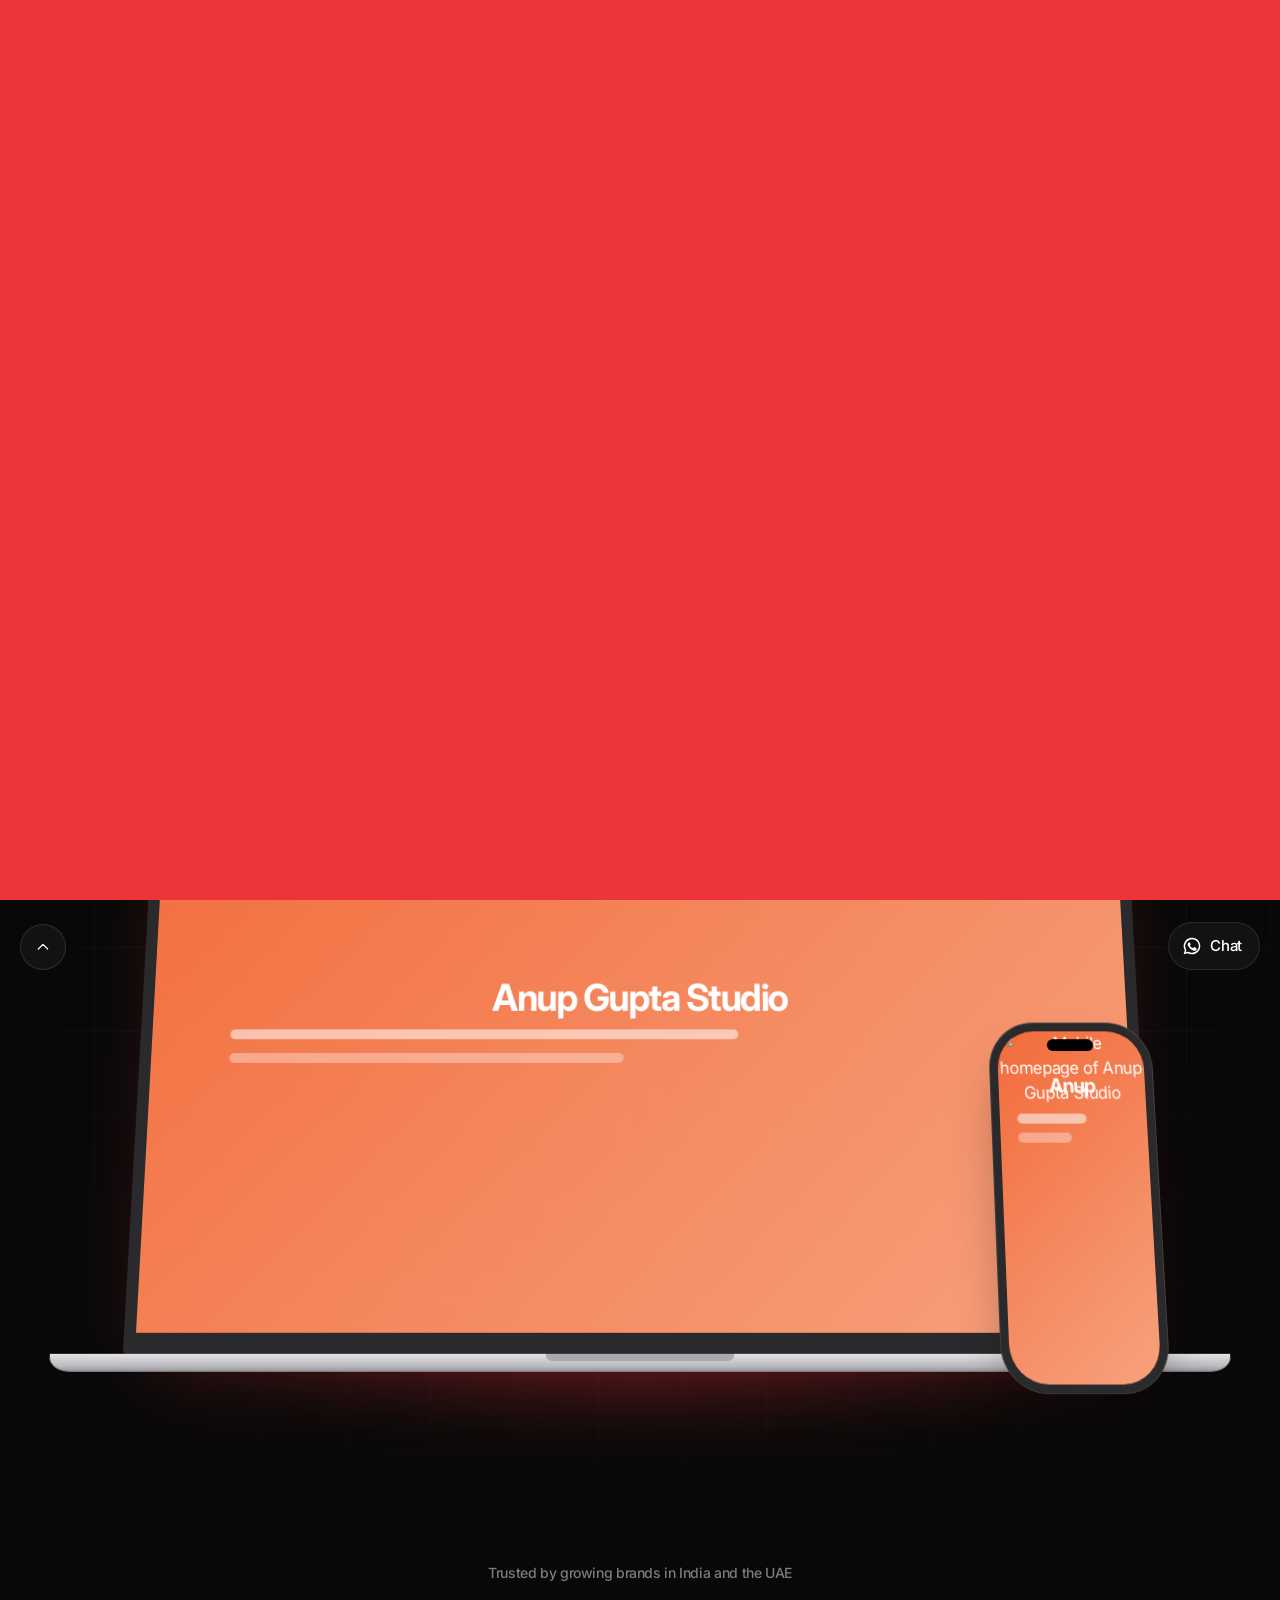
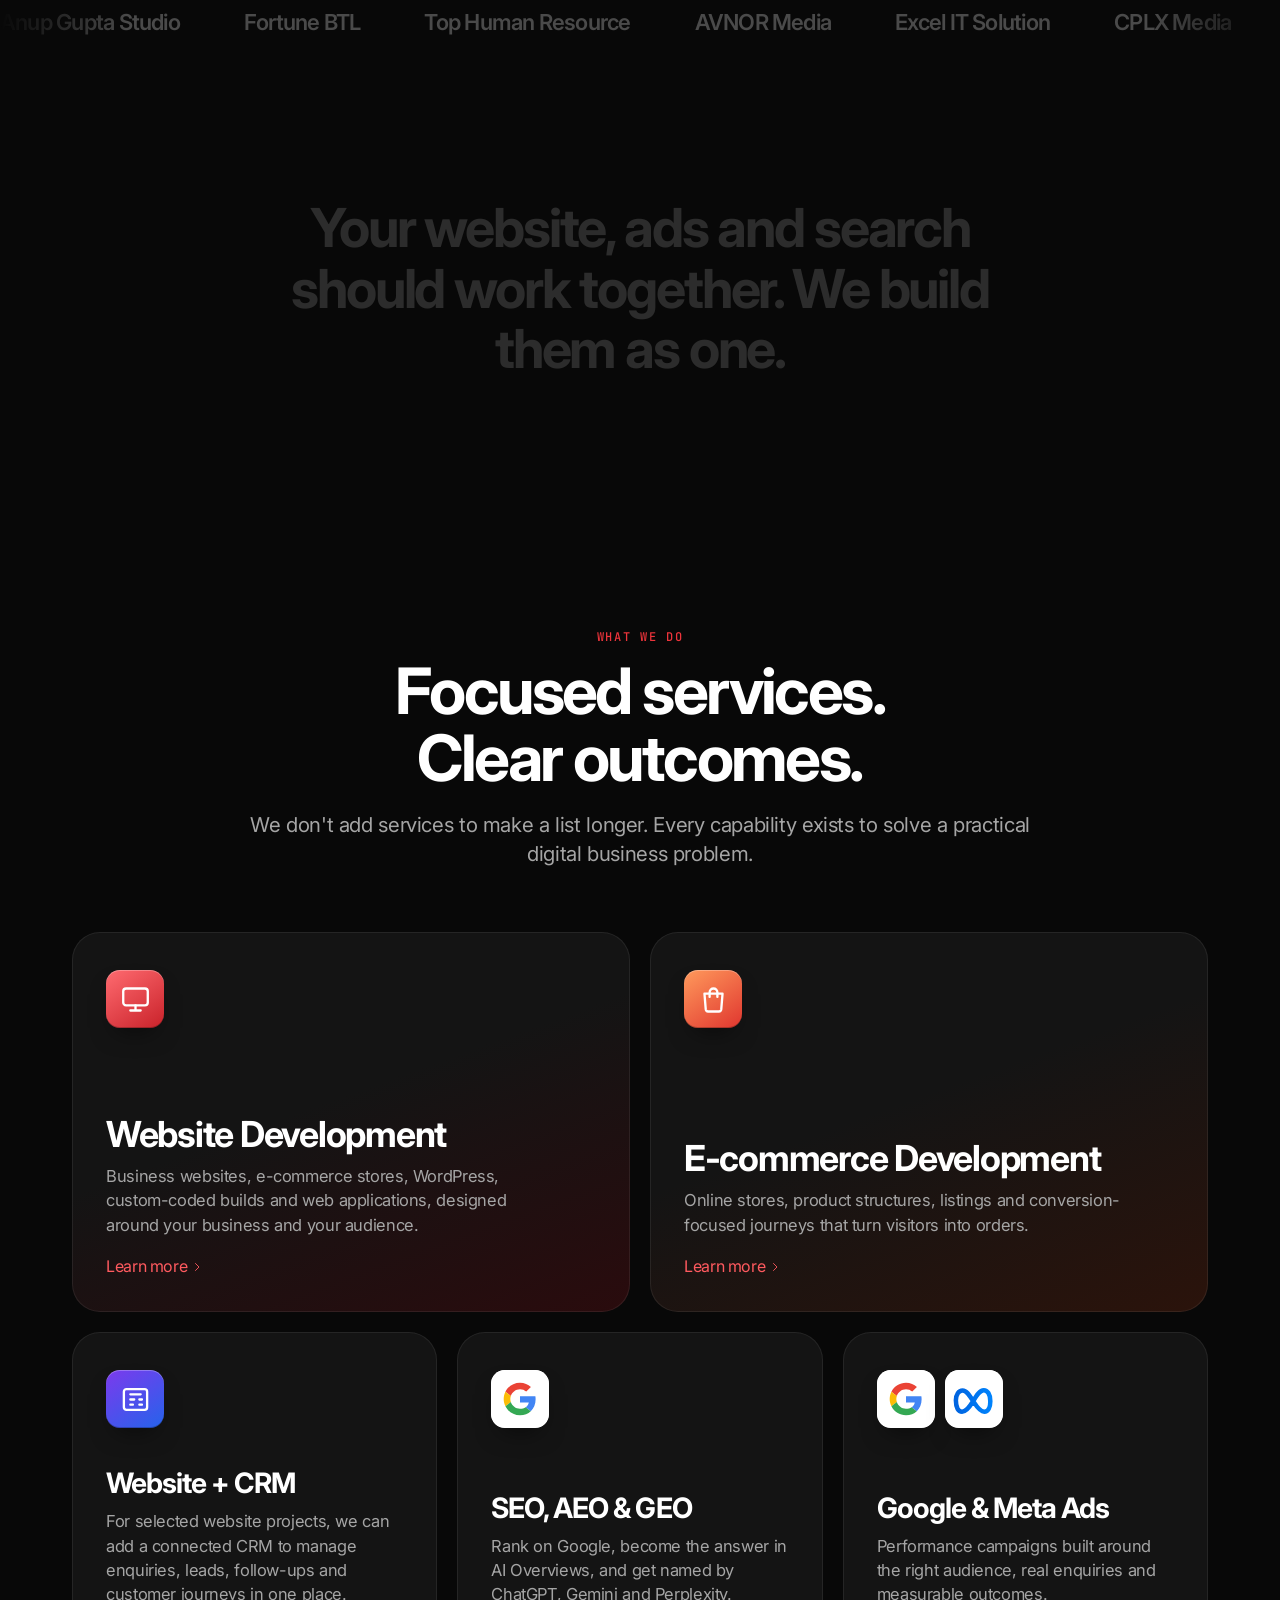
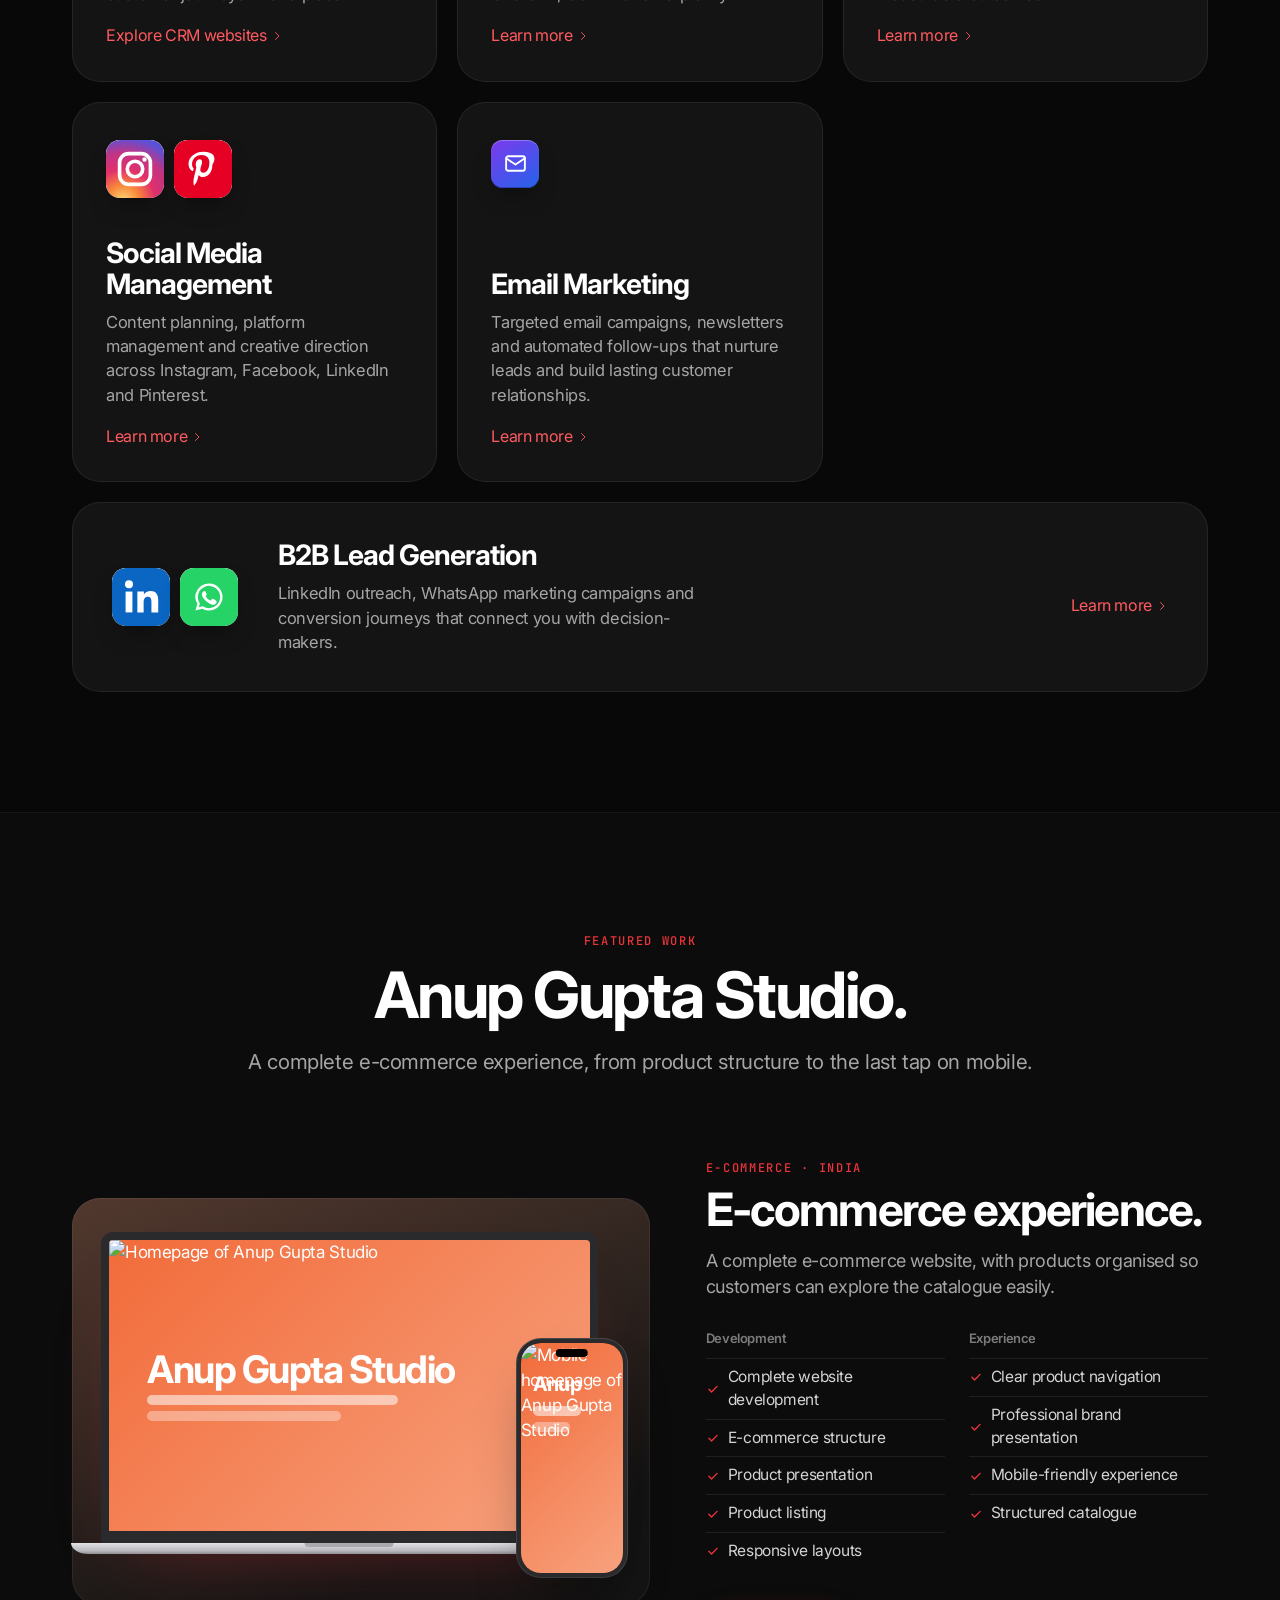
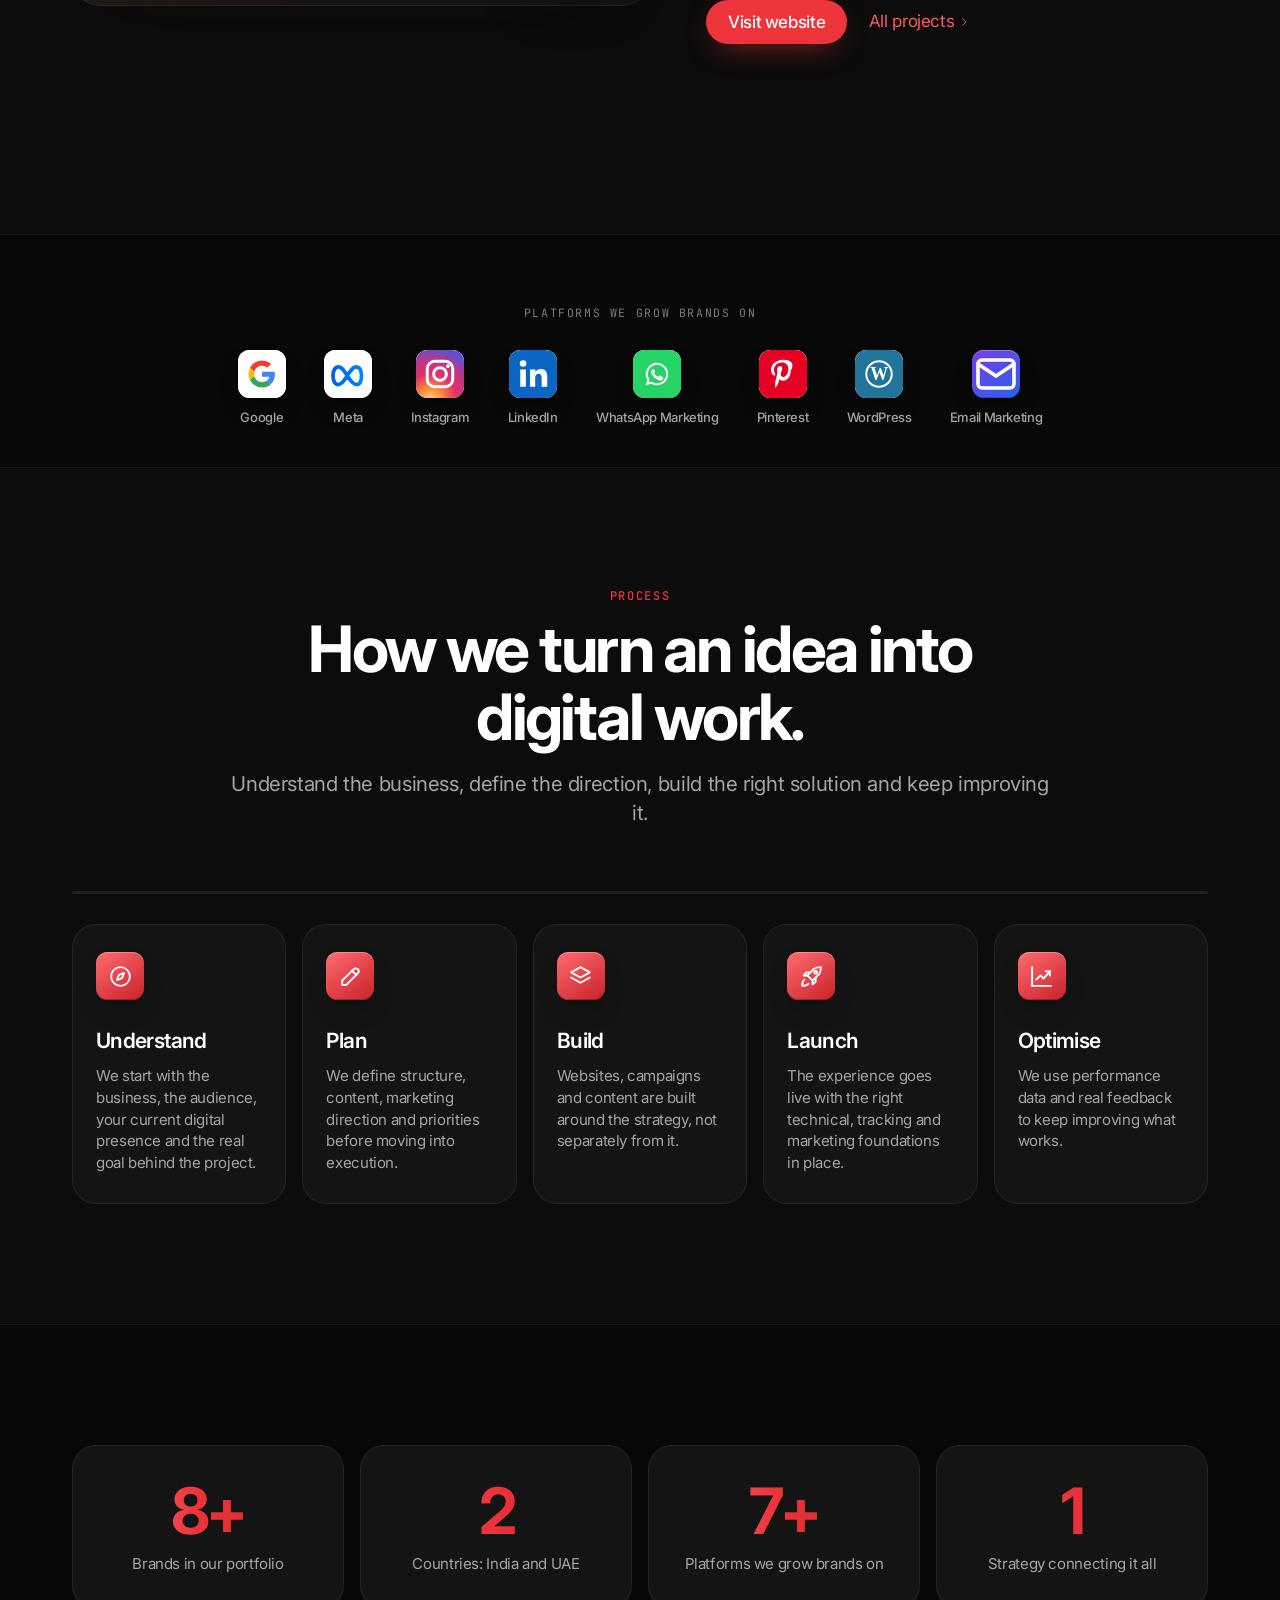
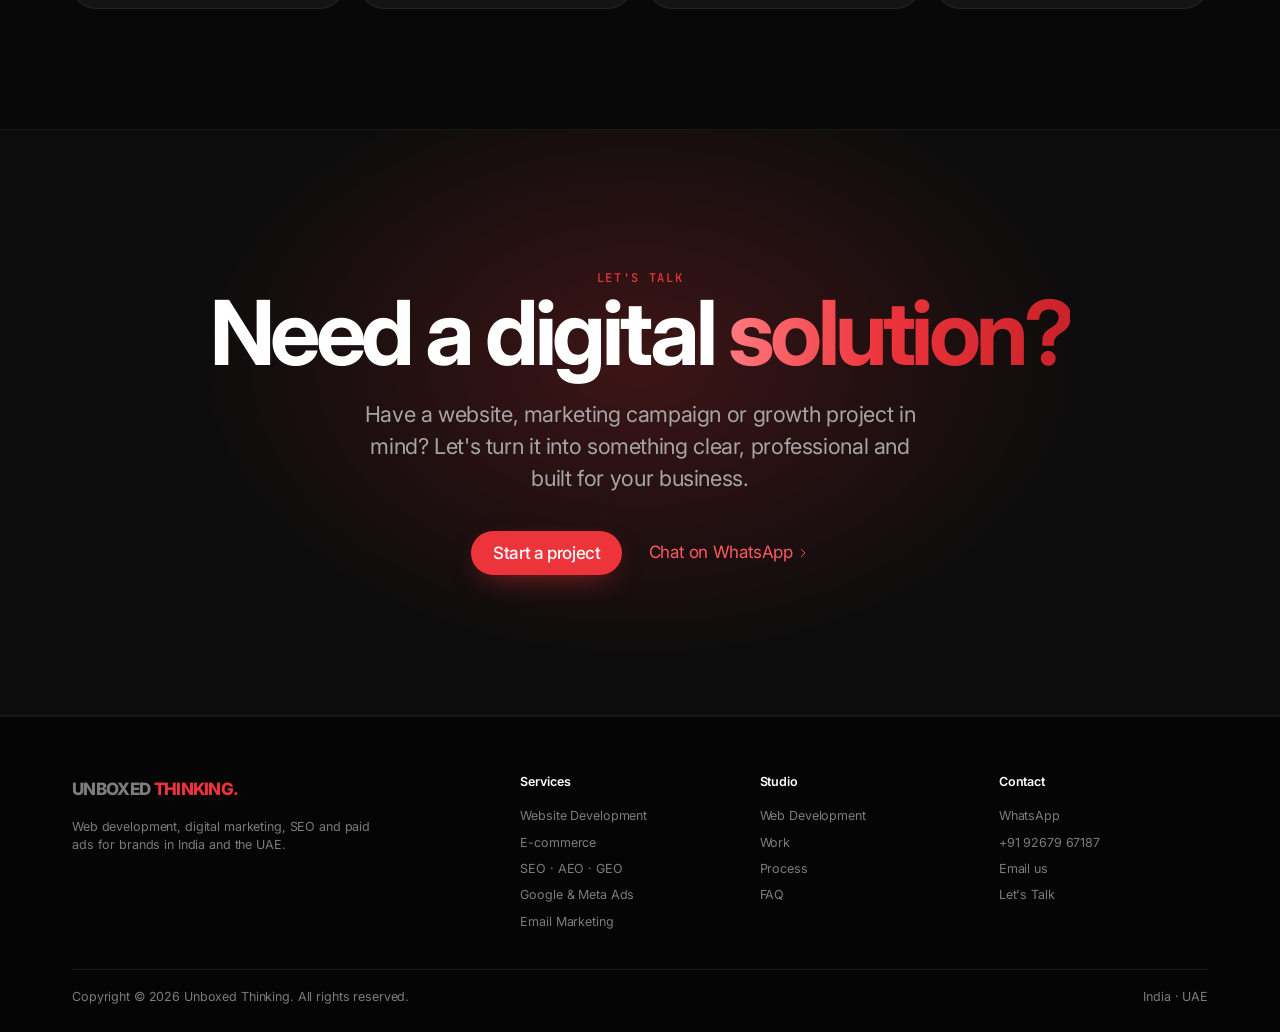
==== commit c0550766: "Restore word-first intro and animate ad/social icons out of the box" ====
--- a/index.html
+++ b/index.html
@@ -640,7 +640,12 @@
     <span class="mono-k ld-c1">Unboxed Thinking</span><span class="mono-k ld-c2">Digital studio · India / UAE</span>
     <span class="mono-k ld-c3" id="ldPct">000</span><span class="mono-k ld-c4">Ideas without a box</span>
     <div class="ld-center">
-            <svg class="ld-box" viewBox="0 0 200 180" aria-hidden="true">
+      <div class="ld-word"><span class="w1">UNBOXED</span> <span class="w2">THINKING.</span></div>
+      <div class="ld-icons" aria-hidden="true">
+<span class="ld-float ld-google"><svg viewBox="0 0 48 48"><path fill="#4285F4" d="M44 24.5c0-1.4-.1-2.8-.4-4.1H24v7.8h11.2a9.6 9.6 0 0 1-4.2 6.3l6.7 5.2C41.7 36 44 30.8 44 24.5z"/><path fill="#34A853" d="M24 44c5.4 0 9.9-1.8 13.2-4.8l-6.7-5.2c-1.8 1.2-4 1.9-6.5 1.9-5 0-9.3-3.4-10.8-8l-7 5.4A20 20 0 0 0 24 44z"/><path fill="#FBBC05" d="M13.2 27.9a12 12 0 0 1 0-7.8l-7-5.4a20 20 0 0 0 0 18.6z"/><path fill="#EA4335" d="M24 12.1c2.9 0 5.5 1 7.5 3l5.8-5.8A19.3 19.3 0 0 0 24 4 20 20 0 0 0 6.2 14.7l7 5.4c1.5-4.6 5.8-8 10.8-8z"/></svg></span>
+<span class="ld-float ld-meta"><svg viewBox="0 0 64 40"><path d="M5 20c0-9 4.6-15 11-15 7 0 11.4 9 16 17s9 17 16 17c6.4 0 11-6 11-15S54.4 9 48 9c-7 0-11.4 9-16 17S23 43 16 43C9.6 43 5 37 5 28" fill="none" stroke="#0866FF" stroke-width="6" stroke-linecap="round"/></svg></span>
+<span class="ld-float ld-social"><svg viewBox="0 0 48 48" fill="none" stroke="#fff" stroke-width="3" stroke-linecap="round"><circle cx="24" cy="10" r="5"/><circle cx="10" cy="36" r="5"/><circle cx="38" cy="36" r="5"/><path d="m21 15-8 16m14-16 8 16M15 36h18"/></svg></span></div>
+      <svg class="ld-box" viewBox="0 0 200 180" aria-hidden="true">
         <defs><radialGradient id="ldGlow"><stop offset="0" stop-color="#ff5a5f" stop-opacity=".95"/><stop offset=".45" stop-color="#ed343b" stop-opacity=".45"/><stop offset="1" stop-color="#ed343b" stop-opacity="0"/></radialGradient></defs>
         <circle class="ld-burst" cx="100" cy="58" r="90" fill="url(#ldGlow)"/>
         <g class="ld-rays" stroke="#ed343b" stroke-width="1.4" stroke-linecap="round"><path d="M100 40V4"/><path d="M76 44 58 14"/><path d="M124 44l18-30"/><path d="M60 54 30 36"/><path d="M140 54l30-18"/></g>
@@ -654,7 +659,8 @@
         </g>
         <g class="ld-lid"><polygon points="100,26 160,58 100,90 40,58" fill="#151515" stroke="#fff" stroke-width="2" stroke-linejoin="round"/><path d="M70 42 130 74" stroke="#ed343b" stroke-width="5" opacity=".9"/></g>
       </svg>
-      <div class="ld-word"><span class="w1">UNBOXED</span> <span class="w2">THINKING.</span></div>
+            
+      
     </div>
   </div>
   <div class="ld-wipe"></div>
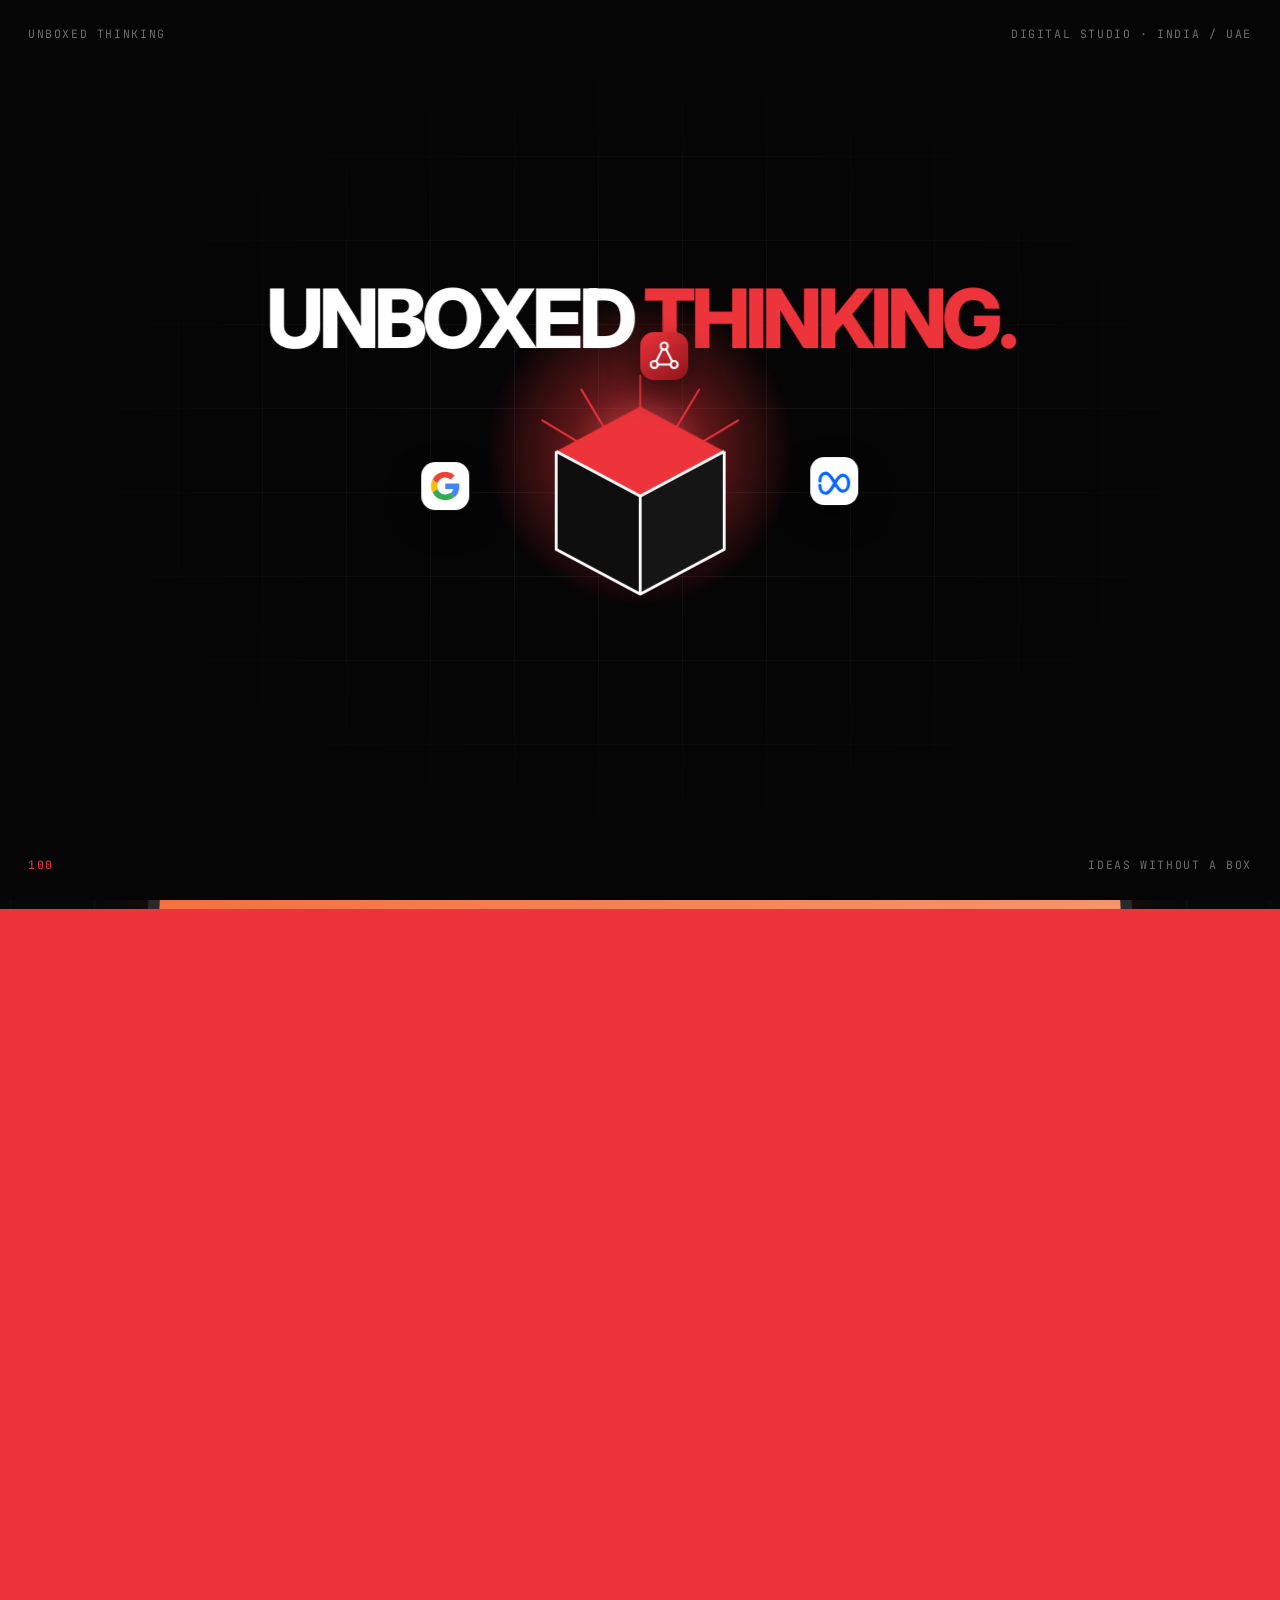
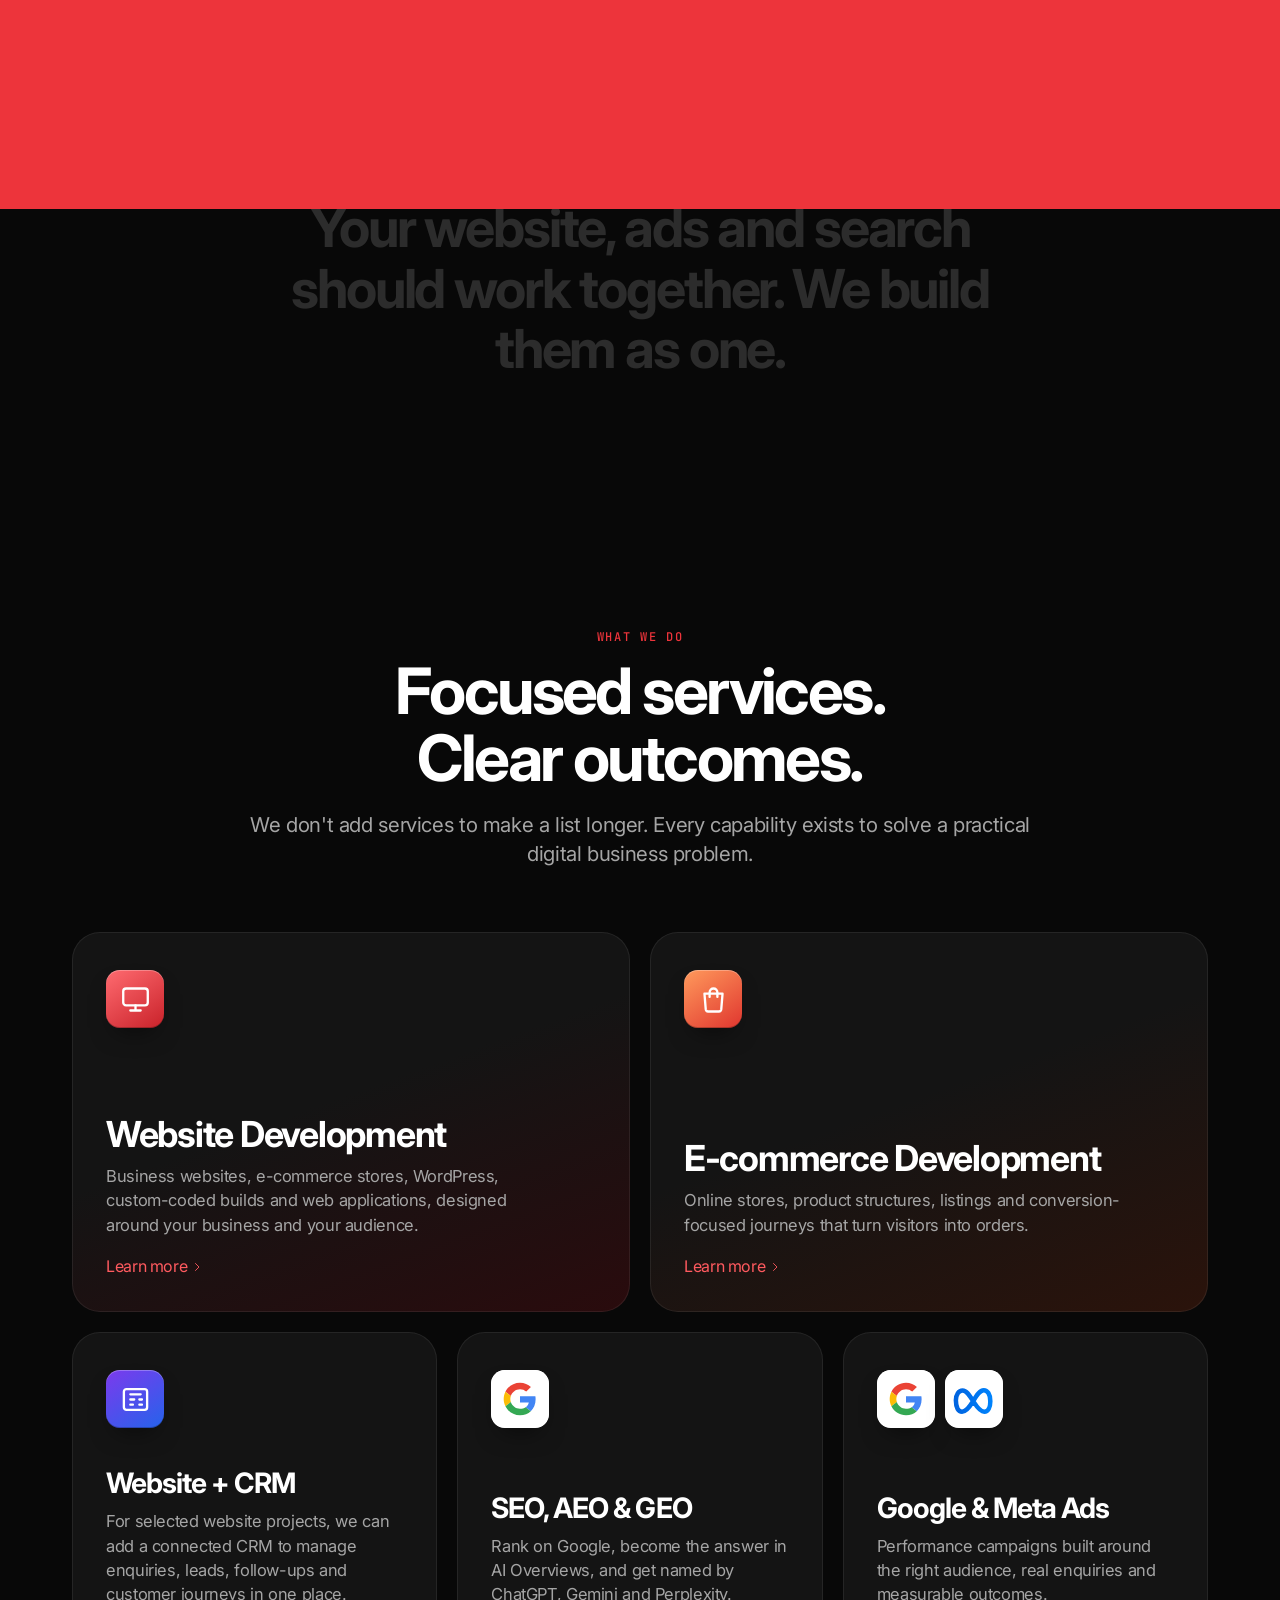
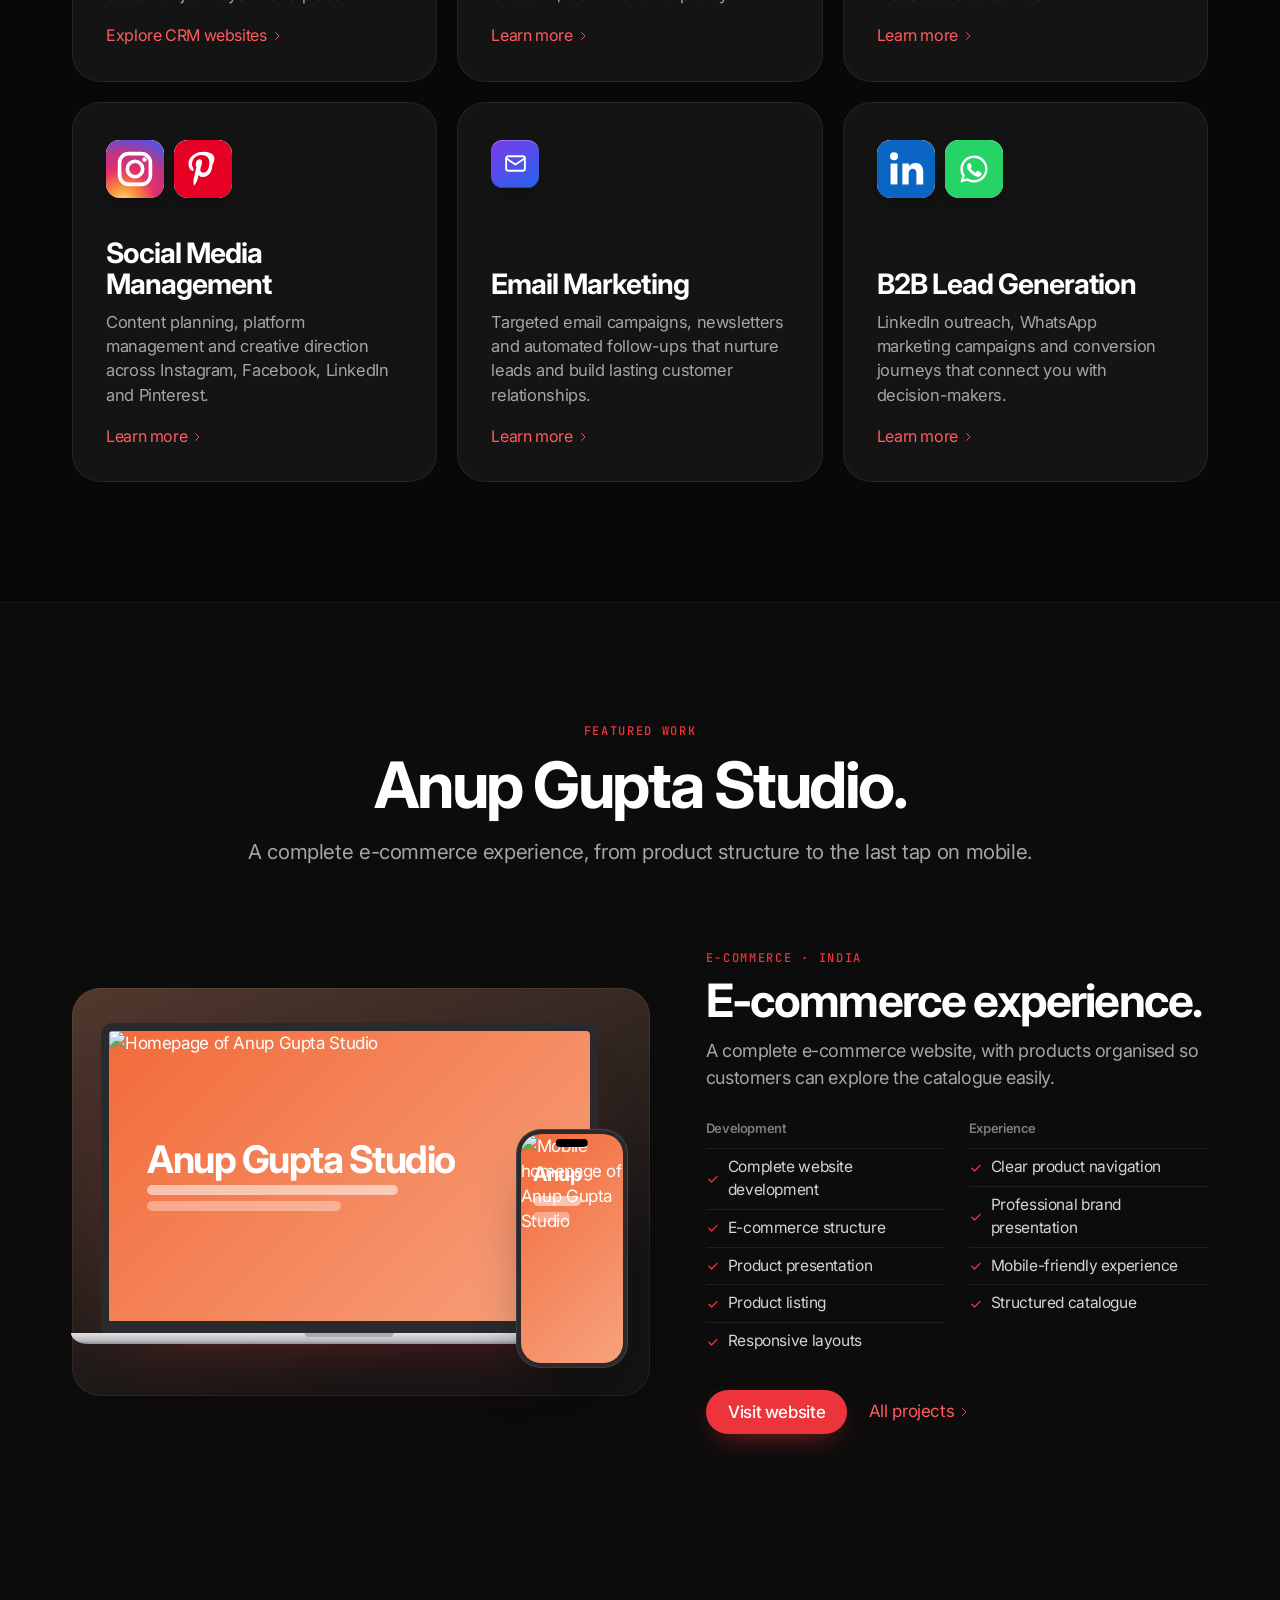
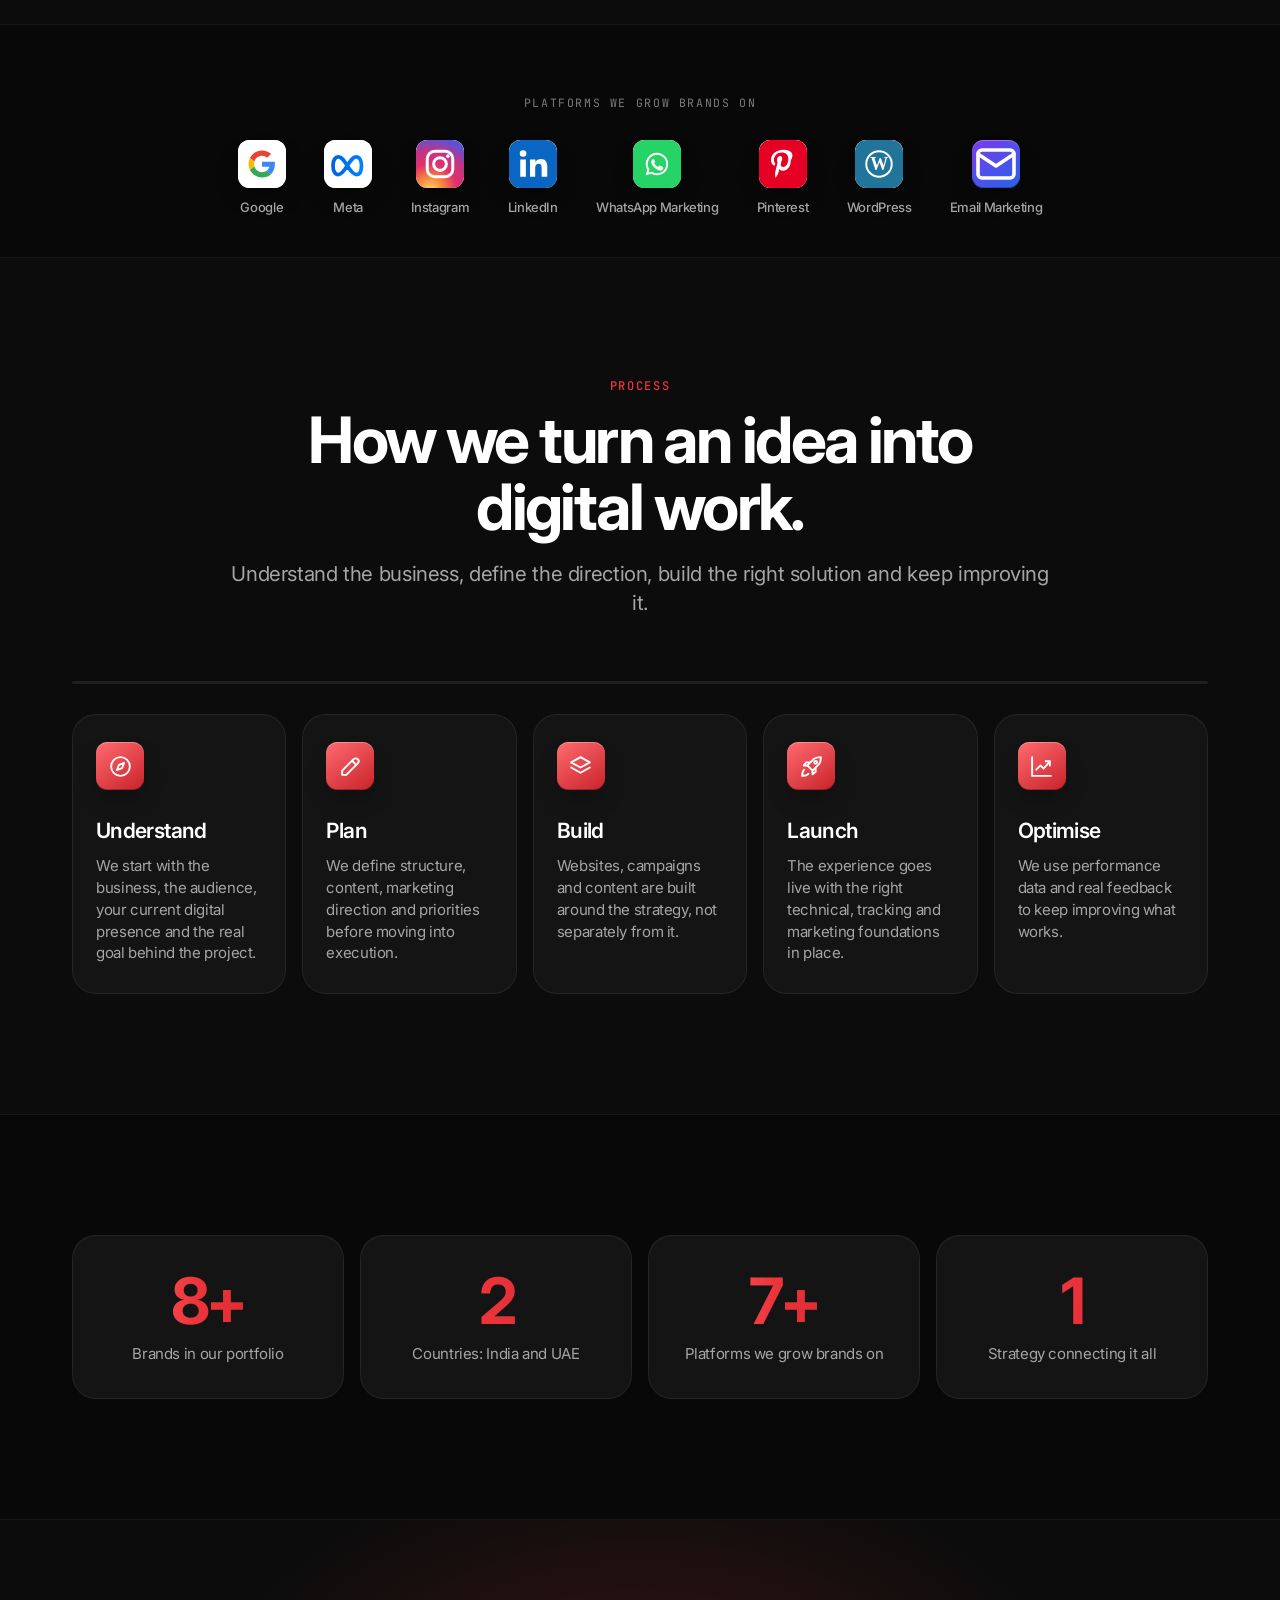
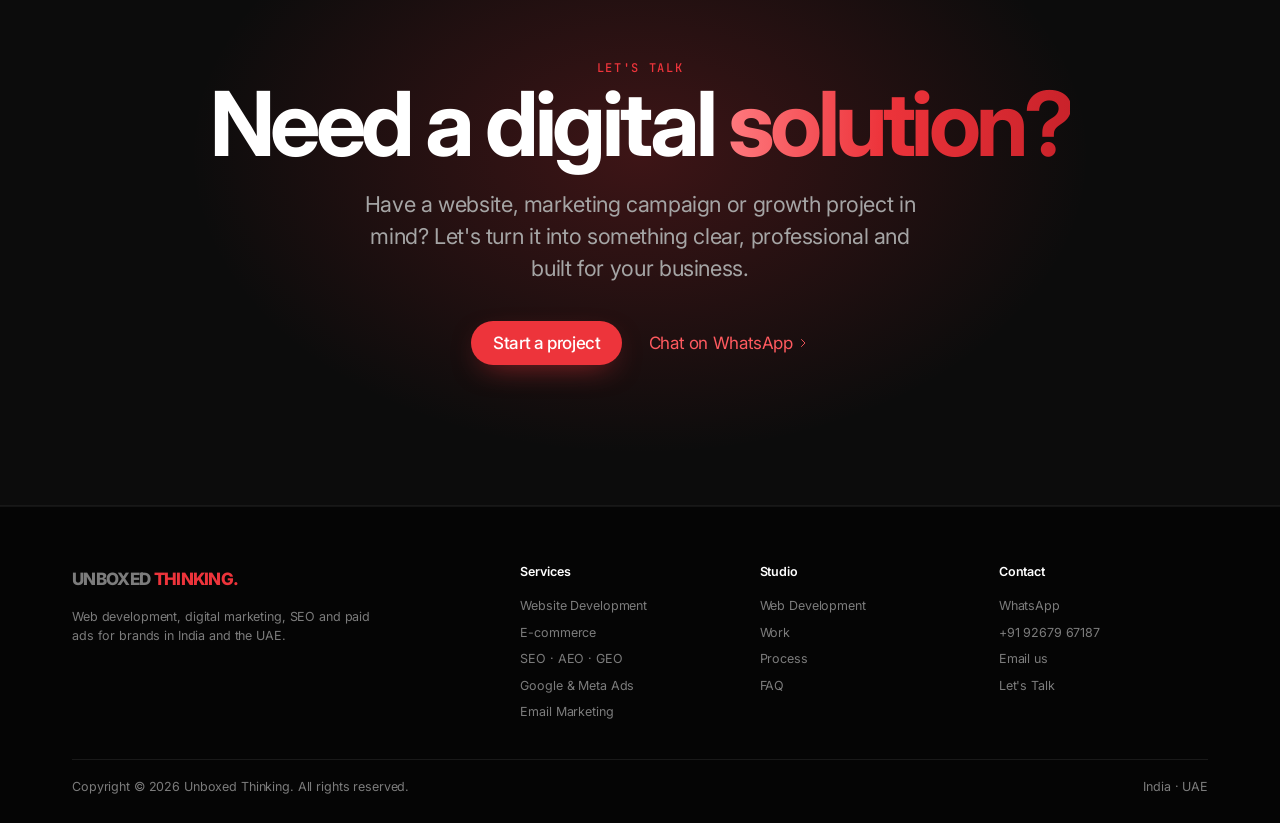
==== commit 9928fa5d: "Place B2B lead generation in the six-card services grid" ====
--- a/index.html
+++ b/index.html
@@ -690,7 +690,7 @@
 <article class="tile svc  rv" style="--d:160"><span class="appi brand" style="--s:58px" aria-hidden="true"><svg viewBox="0 0 64 64" width="100%" height="100%"><rect width="64" height="64" rx="15" fill="#fff"/><g transform="translate(14 14) scale(.75)"><path fill="#EA4335" d="M24 9.5c3.54 0 6.71 1.22 9.21 3.6l6.85-6.85C35.9 2.38 30.47 0 24 0 14.62 0 6.51 5.38 2.56 13.22l7.98 6.19C12.43 13.72 17.74 9.5 24 9.5z"/><path fill="#4285F4" d="M46.98 24.55c0-1.57-.15-3.09-.38-4.55H24v9.02h12.94c-.58 2.96-2.26 5.48-4.78 7.18l7.73 6c4.51-4.18 7.09-10.36 7.09-17.65z"/><path fill="#FBBC05" d="M10.53 28.59c-.48-1.45-.76-2.99-.76-4.59s.27-3.14.76-4.59l-7.98-6.19C.92 16.46 0 20.12 0 24c0 3.88.92 7.54 2.56 10.78l7.97-6.19z"/><path fill="#34A853" d="M24 48c6.48 0 11.93-2.13 15.89-5.81l-7.73-6c-2.15 1.45-4.92 2.3-8.16 2.3-6.26 0-11.57-4.22-13.47-9.91l-7.98 6.19C6.51 42.62 14.62 48 24 48z"/></g></svg></span><h3>SEO, AEO & GEO</h3><p>Rank on Google, become the answer in AI Overviews, and get named by ChatGPT, Gemini and Perplexity.</p><a class="more" href="services.html">Learn more <svg class="ch" width="12" height="12" viewBox="0 0 24 24" fill="none" stroke="currentColor" stroke-width="1.8" stroke-linecap="round" stroke-linejoin="round" aria-hidden="true"><path d="m9 5 7 7-7 7"/></svg></a></article>
 <article class="tile svc  rv" style="--d:0"><span class="icrow"><span class="appi brand" style="--s:58px" aria-hidden="true"><svg viewBox="0 0 64 64" width="100%" height="100%"><rect width="64" height="64" rx="15" fill="#fff"/><g transform="translate(14 14) scale(.75)"><path fill="#EA4335" d="M24 9.5c3.54 0 6.71 1.22 9.21 3.6l6.85-6.85C35.9 2.38 30.47 0 24 0 14.62 0 6.51 5.38 2.56 13.22l7.98 6.19C12.43 13.72 17.74 9.5 24 9.5z"/><path fill="#4285F4" d="M46.98 24.55c0-1.57-.15-3.09-.38-4.55H24v9.02h12.94c-.58 2.96-2.26 5.48-4.78 7.18l7.73 6c4.51-4.18 7.09-10.36 7.09-17.65z"/><path fill="#FBBC05" d="M10.53 28.59c-.48-1.45-.76-2.99-.76-4.59s.27-3.14.76-4.59l-7.98-6.19C.92 16.46 0 20.12 0 24c0 3.88.92 7.54 2.56 10.78l7.97-6.19z"/><path fill="#34A853" d="M24 48c6.48 0 11.93-2.13 15.89-5.81l-7.73-6c-2.15 1.45-4.92 2.3-8.16 2.3-6.26 0-11.57-4.22-13.47-9.91l-7.98 6.19C6.51 42.62 14.62 48 24 48z"/></g></svg></span><span class="appi brand" style="--s:58px" aria-hidden="true"><svg viewBox="0 0 64 64" width="100%" height="100%"><defs><linearGradient id="mg" x1="0" y1="0" x2="1" y2="0"><stop offset="0" stop-color="#0064E0"/><stop offset="1" stop-color="#0082FB"/></linearGradient></defs><rect width="64" height="64" rx="15" fill="#fff"/><path d="M12 33.5c0-6.5 3.2-11 7.4-11 4.6 0 7.4 5 12.6 13.2 4.6 7.2 7.6 10.3 11.4 10.3 4 0 6.6-4.2 6.6-11.6 0-7.8-3.2-12-7.2-12-4.5 0-7.6 5-12.2 12.6-4.4 7.2-7.6 11-11.8 11-4 0-6.8-4.4-6.8-12.5z" fill="none" stroke="url(#mg)" stroke-width="5" stroke-linejoin="round"/></svg></span></span><h3>Google & Meta Ads</h3><p>Performance campaigns built around the right audience, real enquiries and measurable outcomes.</p><a class="more" href="services.html">Learn more <svg class="ch" width="12" height="12" viewBox="0 0 24 24" fill="none" stroke="currentColor" stroke-width="1.8" stroke-linecap="round" stroke-linejoin="round" aria-hidden="true"><path d="m9 5 7 7-7 7"/></svg></a></article>
 <article class="tile svc  rv" style="--d:80"><span class="icrow"><span class="appi brand" style="--s:58px" aria-hidden="true"><svg viewBox="0 0 64 64" width="100%" height="100%"><defs><radialGradient id="ig" cx=".3" cy="1.05" r="1.1"><stop offset="0" stop-color="#FFD776"/><stop offset=".25" stop-color="#F9873A"/><stop offset=".5" stop-color="#E1306C"/><stop offset=".75" stop-color="#C13584"/><stop offset="1" stop-color="#5B51D8"/></radialGradient></defs><rect width="64" height="64" rx="15" fill="url(#ig)"/><rect x="15" y="15" width="34" height="34" rx="10" fill="none" stroke="#fff" stroke-width="4"/><circle cx="32" cy="32" r="8.5" fill="none" stroke="#fff" stroke-width="4"/><circle cx="42.5" cy="21.5" r="2.4" fill="#fff"/></svg></span><span class="appi brand" style="--s:58px" aria-hidden="true"><svg viewBox="0 0 64 64" width="100%" height="100%"><rect width="64" height="64" rx="15" fill="#E60023"/><path fill="#fff" d="M32.6 13C21.7 13 16 20.3 16 26.3c0 3.5 1.3 6.6 4.2 7.8.5.2.9 0 1-.5l.4-1.6c.1-.5.1-.7-.3-1.2-.8-1-1.4-2.3-1.4-4.1 0-5.3 4-10.1 10.4-10.1 5.7 0 8.8 3.5 8.8 8.1 0 6.1-2.7 11.3-6.7 11.3-2.2 0-3.9-1.8-3.3-4.1.6-2.7 1.9-5.6 1.9-7.5 0-1.7-.9-3.2-2.9-3.2-2.3 0-4.1 2.4-4.1 5.5 0 2 .7 3.4.7 3.4l-2.8 11.7c-.8 3.5-.1 7.7 0 8.2 0 .3.4.3.5.1.2-.3 2.6-3.3 3.5-6.3l1.3-5.3c.7 1.3 2.6 2.4 4.7 2.4 6.2 0 10.4-5.6 10.4-13.2C48 18.4 43.1 13 32.6 13z"/></svg></span></span><h3>Social Media Management</h3><p>Content planning, platform management and creative direction across Instagram, Facebook, LinkedIn and Pinterest.</p><a class="more" href="services.html">Learn more <svg class="ch" width="12" height="12" viewBox="0 0 24 24" fill="none" stroke="currentColor" stroke-width="1.8" stroke-linecap="round" stroke-linejoin="round" aria-hidden="true"><path d="m9 5 7 7-7 7"/></svg></a></article><article class="svc tile rv" style="--d:140"><span class="appi" style="--s:48px;background:linear-gradient(145deg,#7C3AED,#2563EB)" aria-hidden="true"><svg width="25" height="25" viewBox="0 0 24 24" fill="none" stroke="#fff" stroke-width="1.8" stroke-linecap="round" stroke-linejoin="round"><rect x="3" y="5" width="18" height="14" rx="2"/><path d="m3 7 9 6 9-6"/></svg></span><h3>Email Marketing</h3><p>Targeted email campaigns, newsletters and automated follow-ups that nurture leads and build lasting customer relationships.</p><a class="more" href="services.html#marketing">Learn more <svg class="ch" width="12" height="12" viewBox="0 0 24 24" fill="none" stroke="currentColor" stroke-width="1.8" stroke-linecap="round" stroke-linejoin="round" aria-hidden="true"><path d="m9 5 7 7-7 7"/></svg></a></article>
-<article class="tile svc wide rv"><span class="icrow"><span class="appi brand" style="--s:58px" aria-hidden="true"><svg viewBox="0 0 64 64" width="100%" height="100%"><rect width="64" height="64" rx="15" fill="#0A66C2"/><rect x="15" y="26" width="7.5" height="23" fill="#fff"/><circle cx="18.75" cy="18" r="4.4" fill="#fff"/><path d="M28 26h7.2v3.2c1.4-2.3 4-3.8 7.4-3.8 5.6 0 8.4 3.6 8.4 10V49h-7.5V37c0-3.2-1.1-5.2-4-5.2-3 0-4.6 2.2-4.6 5.6V49H28z" fill="#fff"/></svg></span><span class="appi brand" style="--s:58px" aria-hidden="true"><svg viewBox="0 0 64 64" width="100%" height="100%"><rect width="64" height="64" rx="15" fill="#25D366"/><g transform="translate(14 14) scale(1.5)" fill="#fff"><path d="M12 2a10 10 0 00-8.6 15.1L2 22l5-1.3A10 10 0 1012 2zm0 18.2a8.2 8.2 0 01-4.2-1.2l-.3-.2-3 .8.8-2.9-.2-.3A8.2 8.2 0 1112 20.2zm4.5-6.1c-.2-.1-1.5-.7-1.7-.8s-.4-.1-.6.1-.7.8-.8 1-.3.2-.5.1a6.7 6.7 0 01-3.3-2.9c-.2-.4.2-.4.7-1.3.1-.2 0-.3 0-.4l-.8-1.8c-.2-.5-.4-.4-.6-.4h-.5a1 1 0 00-.7.3 3 3 0 00-.9 2.2 5.2 5.2 0 001.1 2.8 11.9 11.9 0 004.6 4c1.7.7 2.4.8 3.2.7.5-.1 1.5-.6 1.7-1.2s.2-1.1.2-1.2-.2-.2-.4-.3z"/></g></svg></span></span><div class="wtxt"><h3>B2B Lead Generation</h3><p>LinkedIn outreach, WhatsApp marketing campaigns and conversion journeys that connect you with decision-makers.</p></div><a class="more" href="services.html">Learn more <svg class="ch" width="12" height="12" viewBox="0 0 24 24" fill="none" stroke="currentColor" stroke-width="1.8" stroke-linecap="round" stroke-linejoin="round" aria-hidden="true"><path d="m9 5 7 7-7 7"/></svg></a></article>
+<article class="tile svc rv"><span class="icrow"><span class="appi brand" style="--s:58px" aria-hidden="true"><svg viewBox="0 0 64 64" width="100%" height="100%"><rect width="64" height="64" rx="15" fill="#0A66C2"/><rect x="15" y="26" width="7.5" height="23" fill="#fff"/><circle cx="18.75" cy="18" r="4.4" fill="#fff"/><path d="M28 26h7.2v3.2c1.4-2.3 4-3.8 7.4-3.8 5.6 0 8.4 3.6 8.4 10V49h-7.5V37c0-3.2-1.1-5.2-4-5.2-3 0-4.6 2.2-4.6 5.6V49H28z" fill="#fff"/></svg></span><span class="appi brand" style="--s:58px" aria-hidden="true"><svg viewBox="0 0 64 64" width="100%" height="100%"><rect width="64" height="64" rx="15" fill="#25D366"/><g transform="translate(14 14) scale(1.5)" fill="#fff"><path d="M12 2a10 10 0 00-8.6 15.1L2 22l5-1.3A10 10 0 1012 2zm0 18.2a8.2 8.2 0 01-4.2-1.2l-.3-.2-3 .8.8-2.9-.2-.3A8.2 8.2 0 1112 20.2zm4.5-6.1c-.2-.1-1.5-.7-1.7-.8s-.4-.1-.6.1-.7.8-.8 1-.3.2-.5.1a6.7 6.7 0 01-3.3-2.9c-.2-.4.2-.4.7-1.3.1-.2 0-.3 0-.4l-.8-1.8c-.2-.5-.4-.4-.6-.4h-.5a1 1 0 00-.7.3 3 3 0 00-.9 2.2 5.2 5.2 0 001.1 2.8 11.9 11.9 0 004.6 4c1.7.7 2.4.8 3.2.7.5-.1 1.5-.6 1.7-1.2s.2-1.1.2-1.2-.2-.2-.4-.3z"/></g></svg></span></span><h3>B2B Lead Generation</h3><p>LinkedIn outreach, WhatsApp marketing campaigns and conversion journeys that connect you with decision-makers.</p><a class="more" href="services.html">Learn more <svg class="ch" width="12" height="12" viewBox="0 0 24 24" fill="none" stroke="currentColor" stroke-width="1.8" stroke-linecap="round" stroke-linejoin="round" aria-hidden="true"><path d="m9 5 7 7-7 7"/></svg></a></article>
 </div></div></section>
 <section class="sec gray" id="work"><div class="wrap">
   <div class="head rv"><span class="eyebrow">Featured work</span><h2>Anup Gupta Studio.</h2><p>A complete e-commerce experience, from product structure to the last tap on mobile.</p></div>
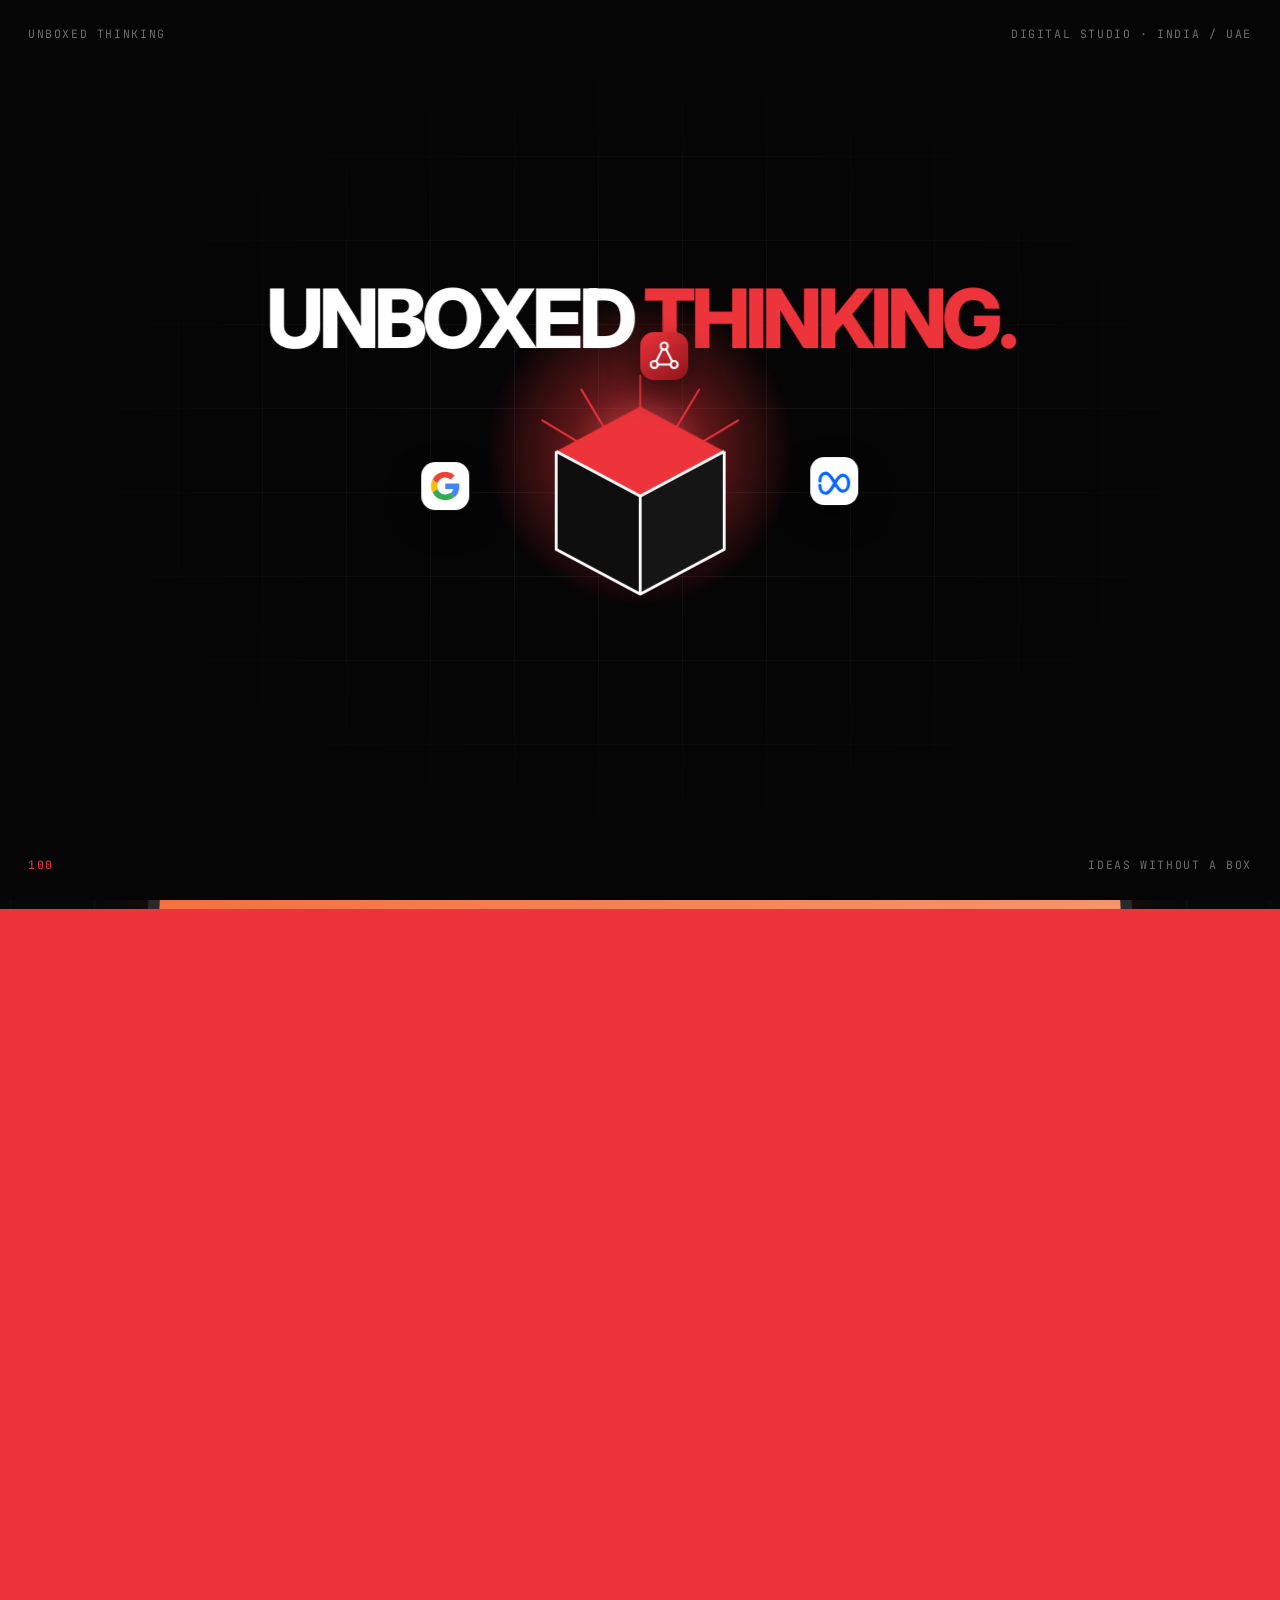
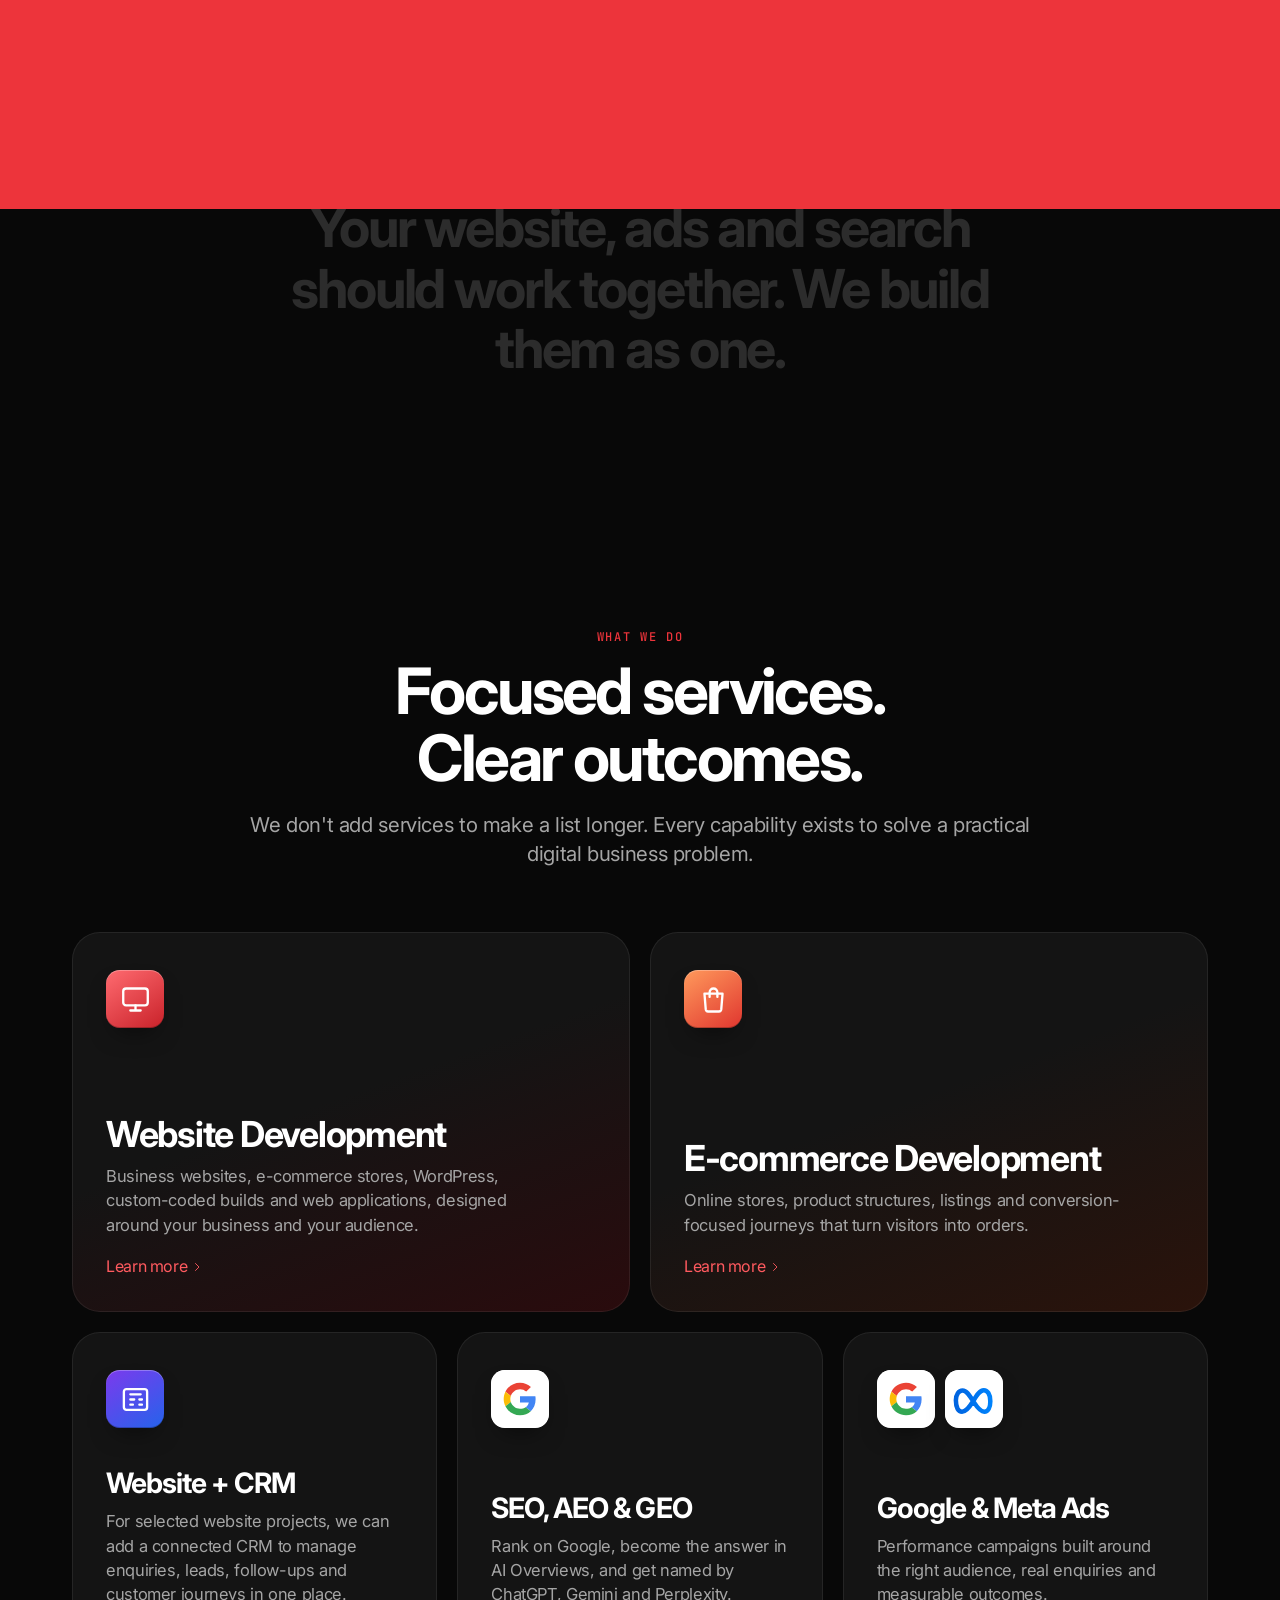
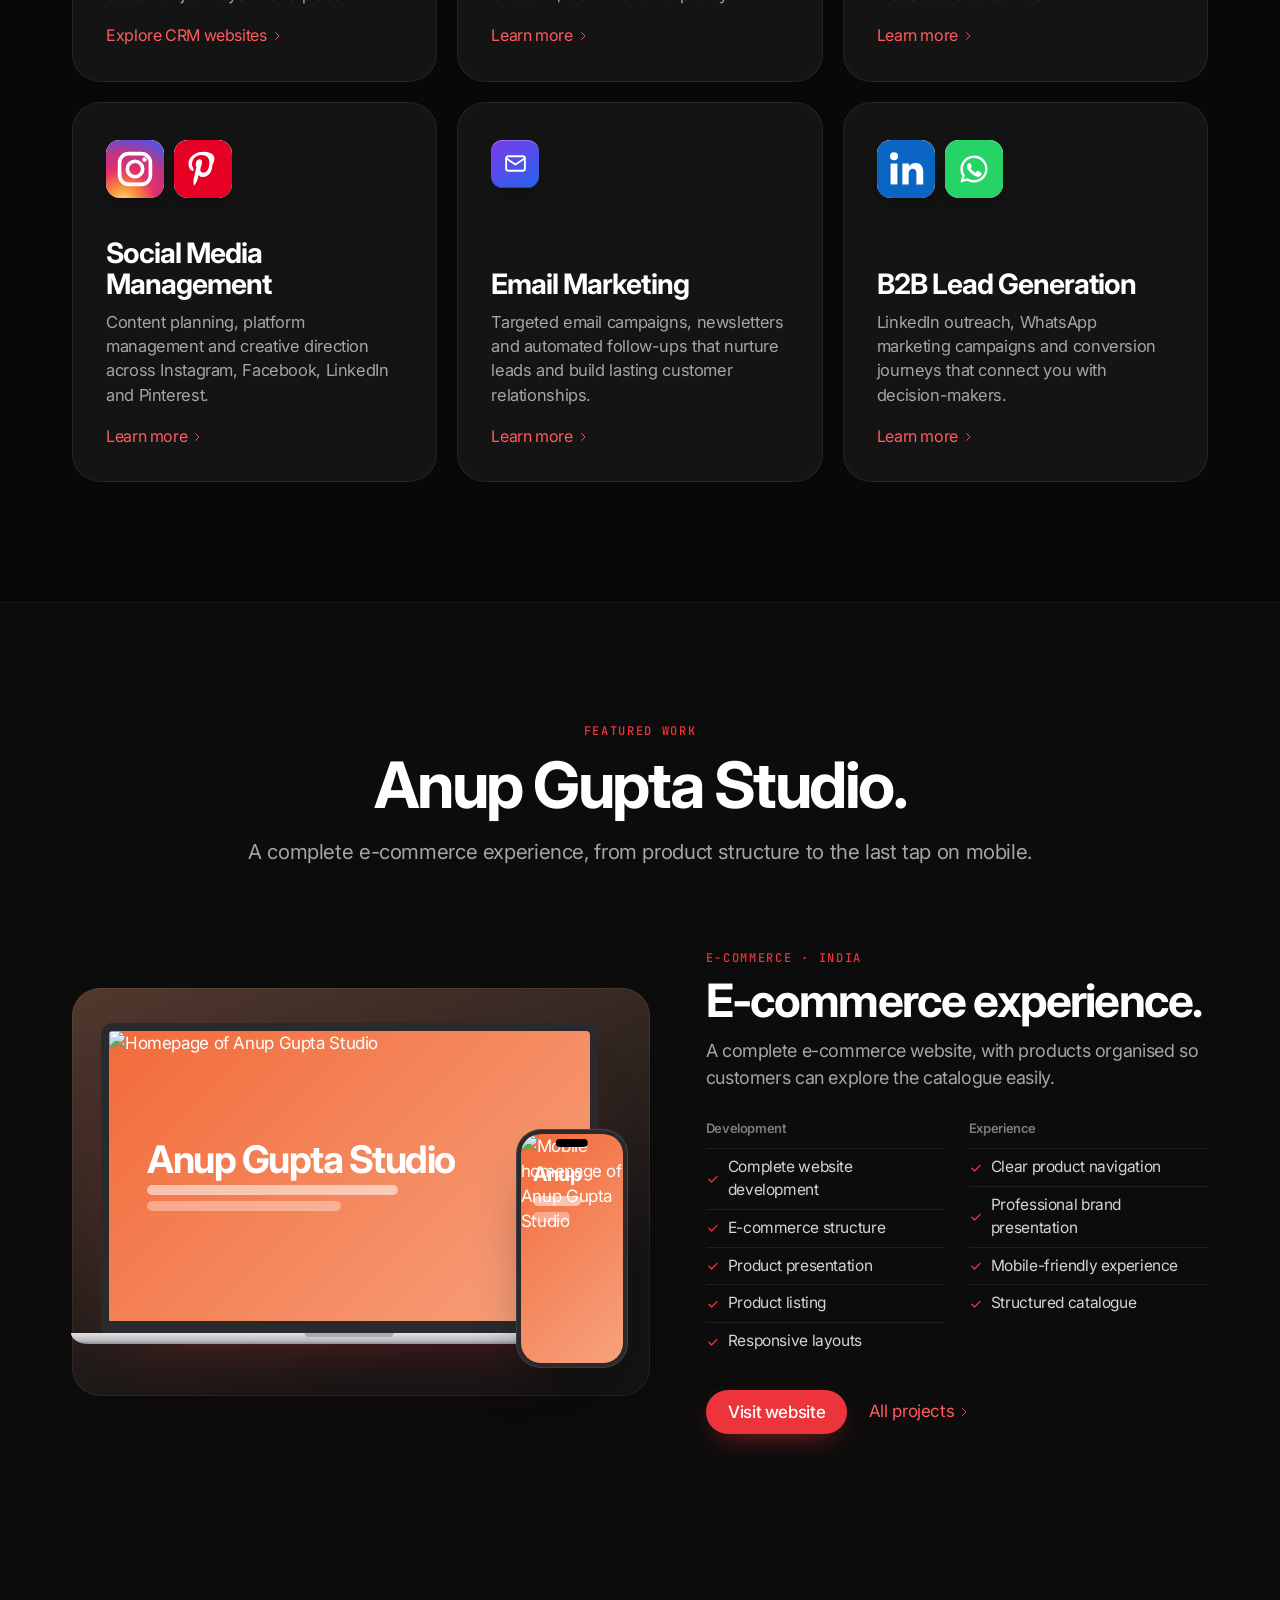
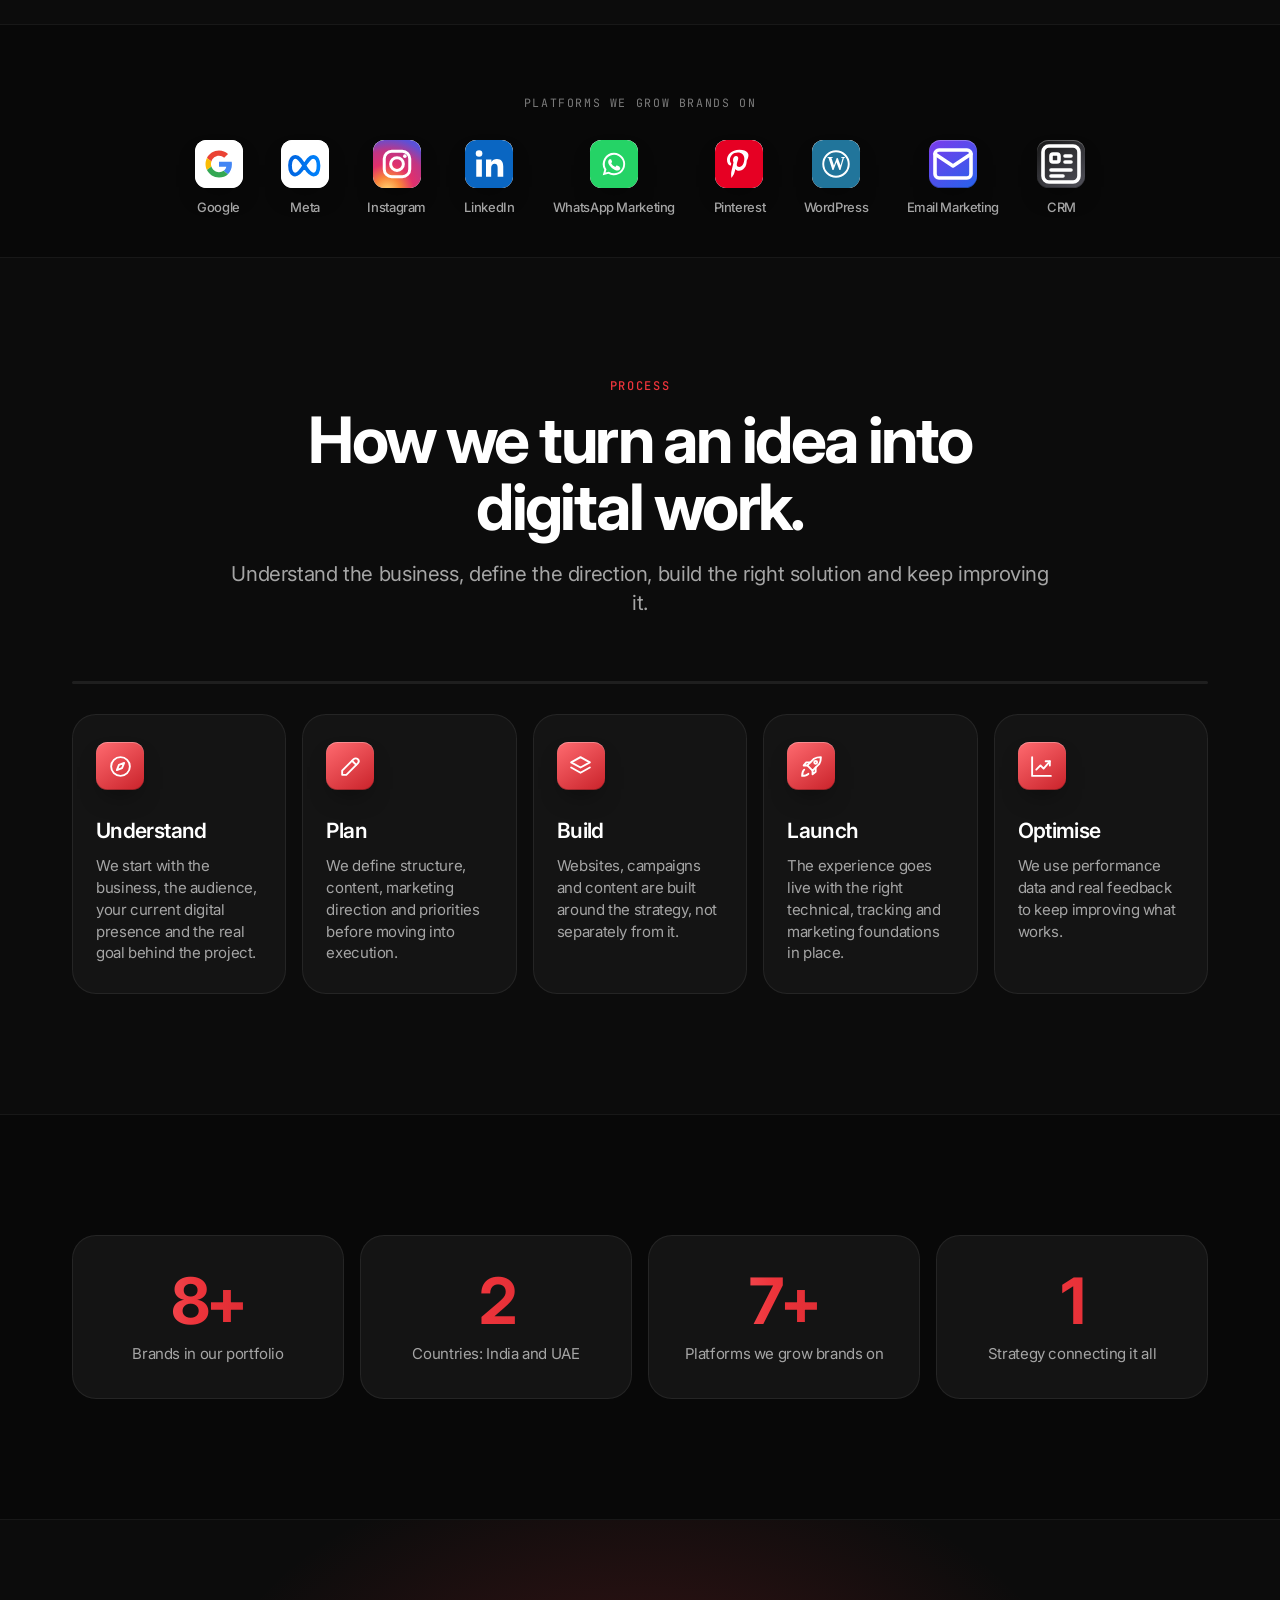
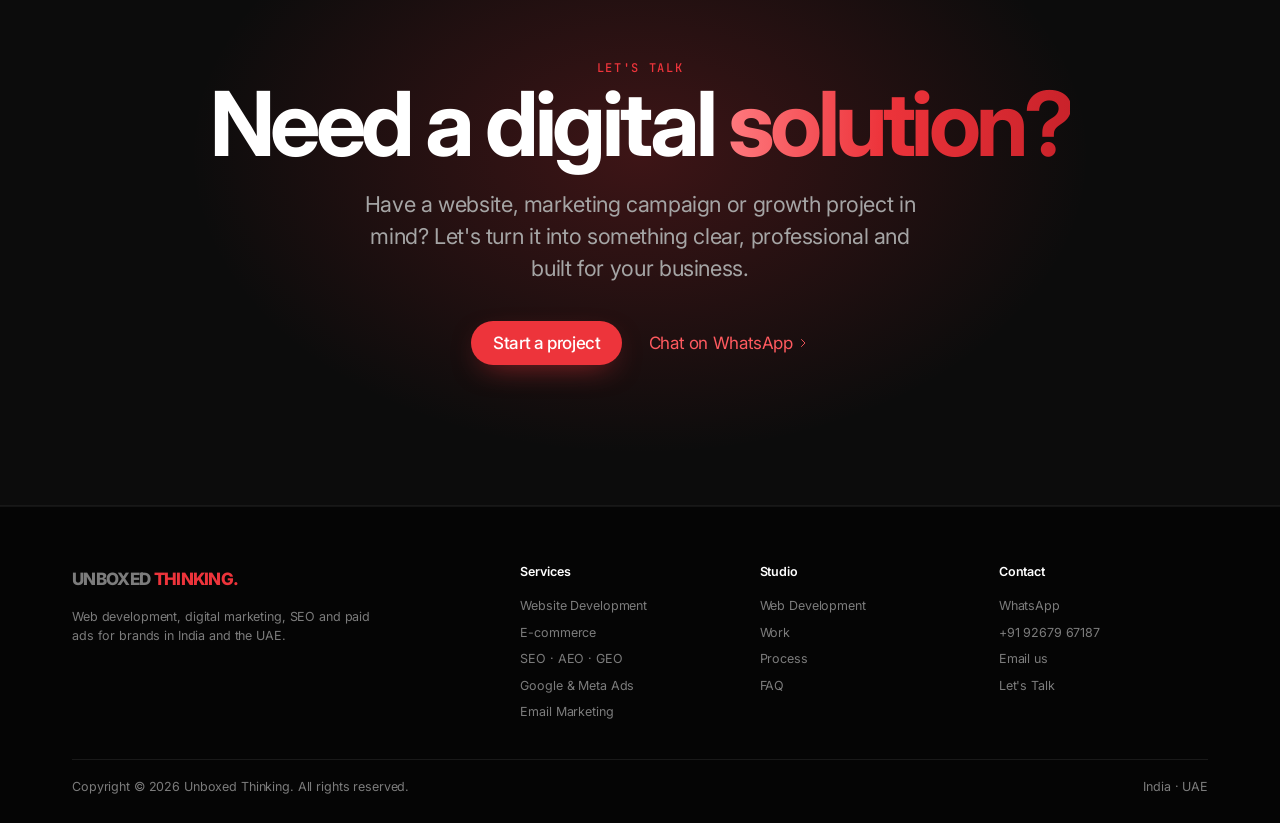
==== commit 419781c4: "Add CRM to platforms row" ====
--- a/index.html
+++ b/index.html
@@ -703,7 +703,7 @@
 </div></section>
 <section class="sec" style="padding:70px 0 40px"><div class="wrap plat">
   <p class="mono-k rv" style="color:#7c7c7c;text-align:center">Platforms we grow brands on</p>
-  <div class="plat-row rv"><div class="plat-i"><span class="appi brand" style="--s:48px" aria-hidden="true"><svg viewBox="0 0 64 64" width="100%" height="100%"><rect width="64" height="64" rx="15" fill="#fff"/><g transform="translate(14 14) scale(.75)"><path fill="#EA4335" d="M24 9.5c3.54 0 6.71 1.22 9.21 3.6l6.85-6.85C35.9 2.38 30.47 0 24 0 14.62 0 6.51 5.38 2.56 13.22l7.98 6.19C12.43 13.72 17.74 9.5 24 9.5z"/><path fill="#4285F4" d="M46.98 24.55c0-1.57-.15-3.09-.38-4.55H24v9.02h12.94c-.58 2.96-2.26 5.48-4.78 7.18l7.73 6c4.51-4.18 7.09-10.36 7.09-17.65z"/><path fill="#FBBC05" d="M10.53 28.59c-.48-1.45-.76-2.99-.76-4.59s.27-3.14.76-4.59l-7.98-6.19C.92 16.46 0 20.12 0 24c0 3.88.92 7.54 2.56 10.78l7.97-6.19z"/><path fill="#34A853" d="M24 48c6.48 0 11.93-2.13 15.89-5.81l-7.73-6c-2.15 1.45-4.92 2.3-8.16 2.3-6.26 0-11.57-4.22-13.47-9.91l-7.98 6.19C6.51 42.62 14.62 48 24 48z"/></g></svg></span><span>Google</span></div><div class="plat-i"><span class="appi brand" style="--s:48px" aria-hidden="true"><svg viewBox="0 0 64 64" width="100%" height="100%"><defs><linearGradient id="mg" x1="0" y1="0" x2="1" y2="0"><stop offset="0" stop-color="#0064E0"/><stop offset="1" stop-color="#0082FB"/></linearGradient></defs><rect width="64" height="64" rx="15" fill="#fff"/><path d="M12 33.5c0-6.5 3.2-11 7.4-11 4.6 0 7.4 5 12.6 13.2 4.6 7.2 7.6 10.3 11.4 10.3 4 0 6.6-4.2 6.6-11.6 0-7.8-3.2-12-7.2-12-4.5 0-7.6 5-12.2 12.6-4.4 7.2-7.6 11-11.8 11-4 0-6.8-4.4-6.8-12.5z" fill="none" stroke="url(#mg)" stroke-width="5" stroke-linejoin="round"/></svg></span><span>Meta</span></div><div class="plat-i"><span class="appi brand" style="--s:48px" aria-hidden="true"><svg viewBox="0 0 64 64" width="100%" height="100%"><defs><radialGradient id="ig" cx=".3" cy="1.05" r="1.1"><stop offset="0" stop-color="#FFD776"/><stop offset=".25" stop-color="#F9873A"/><stop offset=".5" stop-color="#E1306C"/><stop offset=".75" stop-color="#C13584"/><stop offset="1" stop-color="#5B51D8"/></radialGradient></defs><rect width="64" height="64" rx="15" fill="url(#ig)"/><rect x="15" y="15" width="34" height="34" rx="10" fill="none" stroke="#fff" stroke-width="4"/><circle cx="32" cy="32" r="8.5" fill="none" stroke="#fff" stroke-width="4"/><circle cx="42.5" cy="21.5" r="2.4" fill="#fff"/></svg></span><span>Instagram</span></div><div class="plat-i"><span class="appi brand" style="--s:48px" aria-hidden="true"><svg viewBox="0 0 64 64" width="100%" height="100%"><rect width="64" height="64" rx="15" fill="#0A66C2"/><rect x="15" y="26" width="7.5" height="23" fill="#fff"/><circle cx="18.75" cy="18" r="4.4" fill="#fff"/><path d="M28 26h7.2v3.2c1.4-2.3 4-3.8 7.4-3.8 5.6 0 8.4 3.6 8.4 10V49h-7.5V37c0-3.2-1.1-5.2-4-5.2-3 0-4.6 2.2-4.6 5.6V49H28z" fill="#fff"/></svg></span><span>LinkedIn</span></div><div class="plat-i"><span class="appi brand" style="--s:48px" aria-hidden="true"><svg viewBox="0 0 64 64" width="100%" height="100%"><rect width="64" height="64" rx="15" fill="#25D366"/><g transform="translate(14 14) scale(1.5)" fill="#fff"><path d="M12 2a10 10 0 00-8.6 15.1L2 22l5-1.3A10 10 0 1012 2zm0 18.2a8.2 8.2 0 01-4.2-1.2l-.3-.2-3 .8.8-2.9-.2-.3A8.2 8.2 0 1112 20.2zm4.5-6.1c-.2-.1-1.5-.7-1.7-.8s-.4-.1-.6.1-.7.8-.8 1-.3.2-.5.1a6.7 6.7 0 01-3.3-2.9c-.2-.4.2-.4.7-1.3.1-.2 0-.3 0-.4l-.8-1.8c-.2-.5-.4-.4-.6-.4h-.5a1 1 0 00-.7.3 3 3 0 00-.9 2.2 5.2 5.2 0 001.1 2.8 11.9 11.9 0 004.6 4c1.7.7 2.4.8 3.2.7.5-.1 1.5-.6 1.7-1.2s.2-1.1.2-1.2-.2-.2-.4-.3z"/></g></svg></span><span>WhatsApp Marketing</span></div><div class="plat-i"><span class="appi brand" style="--s:48px" aria-hidden="true"><svg viewBox="0 0 64 64" width="100%" height="100%"><rect width="64" height="64" rx="15" fill="#E60023"/><path fill="#fff" d="M32.6 13C21.7 13 16 20.3 16 26.3c0 3.5 1.3 6.6 4.2 7.8.5.2.9 0 1-.5l.4-1.6c.1-.5.1-.7-.3-1.2-.8-1-1.4-2.3-1.4-4.1 0-5.3 4-10.1 10.4-10.1 5.7 0 8.8 3.5 8.8 8.1 0 6.1-2.7 11.3-6.7 11.3-2.2 0-3.9-1.8-3.3-4.1.6-2.7 1.9-5.6 1.9-7.5 0-1.7-.9-3.2-2.9-3.2-2.3 0-4.1 2.4-4.1 5.5 0 2 .7 3.4.7 3.4l-2.8 11.7c-.8 3.5-.1 7.7 0 8.2 0 .3.4.3.5.1.2-.3 2.6-3.3 3.5-6.3l1.3-5.3c.7 1.3 2.6 2.4 4.7 2.4 6.2 0 10.4-5.6 10.4-13.2C48 18.4 43.1 13 32.6 13z"/></svg></span><span>Pinterest</span></div><div class="plat-i"><span class="appi brand" style="--s:48px" aria-hidden="true"><svg viewBox="0 0 64 64" width="100%" height="100%"><rect width="64" height="64" rx="15" fill="#21759B"/><circle cx="32" cy="32" r="17" fill="none" stroke="#fff" stroke-width="2.6"/><text x="32" y="40.5" text-anchor="middle" font-family="Georgia,serif" font-weight="700" font-size="24" fill="#fff">W</text></svg></span><span>WordPress</span></div><div class="plat-i"><span class="appi brand" style="--s:48px;background:linear-gradient(145deg,#7C3AED,#2563EB)" aria-hidden="true"><svg width="25" height="25" viewBox="0 0 24 24" fill="none" stroke="#fff" stroke-width="1.8" stroke-linecap="round" stroke-linejoin="round"><rect x="3" y="5" width="18" height="14" rx="2"/><path d="m3 7 9 6 9-6"/></svg></span><span>Email Marketing</span></div></div>
+  <div class="plat-row rv"><div class="plat-i"><span class="appi brand" style="--s:48px" aria-hidden="true"><svg viewBox="0 0 64 64" width="100%" height="100%"><rect width="64" height="64" rx="15" fill="#fff"/><g transform="translate(14 14) scale(.75)"><path fill="#EA4335" d="M24 9.5c3.54 0 6.71 1.22 9.21 3.6l6.85-6.85C35.9 2.38 30.47 0 24 0 14.62 0 6.51 5.38 2.56 13.22l7.98 6.19C12.43 13.72 17.74 9.5 24 9.5z"/><path fill="#4285F4" d="M46.98 24.55c0-1.57-.15-3.09-.38-4.55H24v9.02h12.94c-.58 2.96-2.26 5.48-4.78 7.18l7.73 6c4.51-4.18 7.09-10.36 7.09-17.65z"/><path fill="#FBBC05" d="M10.53 28.59c-.48-1.45-.76-2.99-.76-4.59s.27-3.14.76-4.59l-7.98-6.19C.92 16.46 0 20.12 0 24c0 3.88.92 7.54 2.56 10.78l7.97-6.19z"/><path fill="#34A853" d="M24 48c6.48 0 11.93-2.13 15.89-5.81l-7.73-6c-2.15 1.45-4.92 2.3-8.16 2.3-6.26 0-11.57-4.22-13.47-9.91l-7.98 6.19C6.51 42.62 14.62 48 24 48z"/></g></svg></span><span>Google</span></div><div class="plat-i"><span class="appi brand" style="--s:48px" aria-hidden="true"><svg viewBox="0 0 64 64" width="100%" height="100%"><defs><linearGradient id="mg" x1="0" y1="0" x2="1" y2="0"><stop offset="0" stop-color="#0064E0"/><stop offset="1" stop-color="#0082FB"/></linearGradient></defs><rect width="64" height="64" rx="15" fill="#fff"/><path d="M12 33.5c0-6.5 3.2-11 7.4-11 4.6 0 7.4 5 12.6 13.2 4.6 7.2 7.6 10.3 11.4 10.3 4 0 6.6-4.2 6.6-11.6 0-7.8-3.2-12-7.2-12-4.5 0-7.6 5-12.2 12.6-4.4 7.2-7.6 11-11.8 11-4 0-6.8-4.4-6.8-12.5z" fill="none" stroke="url(#mg)" stroke-width="5" stroke-linejoin="round"/></svg></span><span>Meta</span></div><div class="plat-i"><span class="appi brand" style="--s:48px" aria-hidden="true"><svg viewBox="0 0 64 64" width="100%" height="100%"><defs><radialGradient id="ig" cx=".3" cy="1.05" r="1.1"><stop offset="0" stop-color="#FFD776"/><stop offset=".25" stop-color="#F9873A"/><stop offset=".5" stop-color="#E1306C"/><stop offset=".75" stop-color="#C13584"/><stop offset="1" stop-color="#5B51D8"/></radialGradient></defs><rect width="64" height="64" rx="15" fill="url(#ig)"/><rect x="15" y="15" width="34" height="34" rx="10" fill="none" stroke="#fff" stroke-width="4"/><circle cx="32" cy="32" r="8.5" fill="none" stroke="#fff" stroke-width="4"/><circle cx="42.5" cy="21.5" r="2.4" fill="#fff"/></svg></span><span>Instagram</span></div><div class="plat-i"><span class="appi brand" style="--s:48px" aria-hidden="true"><svg viewBox="0 0 64 64" width="100%" height="100%"><rect width="64" height="64" rx="15" fill="#0A66C2"/><rect x="15" y="26" width="7.5" height="23" fill="#fff"/><circle cx="18.75" cy="18" r="4.4" fill="#fff"/><path d="M28 26h7.2v3.2c1.4-2.3 4-3.8 7.4-3.8 5.6 0 8.4 3.6 8.4 10V49h-7.5V37c0-3.2-1.1-5.2-4-5.2-3 0-4.6 2.2-4.6 5.6V49H28z" fill="#fff"/></svg></span><span>LinkedIn</span></div><div class="plat-i"><span class="appi brand" style="--s:48px" aria-hidden="true"><svg viewBox="0 0 64 64" width="100%" height="100%"><rect width="64" height="64" rx="15" fill="#25D366"/><g transform="translate(14 14) scale(1.5)" fill="#fff"><path d="M12 2a10 10 0 00-8.6 15.1L2 22l5-1.3A10 10 0 1012 2zm0 18.2a8.2 8.2 0 01-4.2-1.2l-.3-.2-3 .8.8-2.9-.2-.3A8.2 8.2 0 1112 20.2zm4.5-6.1c-.2-.1-1.5-.7-1.7-.8s-.4-.1-.6.1-.7.8-.8 1-.3.2-.5.1a6.7 6.7 0 01-3.3-2.9c-.2-.4.2-.4.7-1.3.1-.2 0-.3 0-.4l-.8-1.8c-.2-.5-.4-.4-.6-.4h-.5a1 1 0 00-.7.3 3 3 0 00-.9 2.2 5.2 5.2 0 001.1 2.8 11.9 11.9 0 004.6 4c1.7.7 2.4.8 3.2.7.5-.1 1.5-.6 1.7-1.2s.2-1.1.2-1.2-.2-.2-.4-.3z"/></g></svg></span><span>WhatsApp Marketing</span></div><div class="plat-i"><span class="appi brand" style="--s:48px" aria-hidden="true"><svg viewBox="0 0 64 64" width="100%" height="100%"><rect width="64" height="64" rx="15" fill="#E60023"/><path fill="#fff" d="M32.6 13C21.7 13 16 20.3 16 26.3c0 3.5 1.3 6.6 4.2 7.8.5.2.9 0 1-.5l.4-1.6c.1-.5.1-.7-.3-1.2-.8-1-1.4-2.3-1.4-4.1 0-5.3 4-10.1 10.4-10.1 5.7 0 8.8 3.5 8.8 8.1 0 6.1-2.7 11.3-6.7 11.3-2.2 0-3.9-1.8-3.3-4.1.6-2.7 1.9-5.6 1.9-7.5 0-1.7-.9-3.2-2.9-3.2-2.3 0-4.1 2.4-4.1 5.5 0 2 .7 3.4.7 3.4l-2.8 11.7c-.8 3.5-.1 7.7 0 8.2 0 .3.4.3.5.1.2-.3 2.6-3.3 3.5-6.3l1.3-5.3c.7 1.3 2.6 2.4 4.7 2.4 6.2 0 10.4-5.6 10.4-13.2C48 18.4 43.1 13 32.6 13z"/></svg></span><span>Pinterest</span></div><div class="plat-i"><span class="appi brand" style="--s:48px" aria-hidden="true"><svg viewBox="0 0 64 64" width="100%" height="100%"><rect width="64" height="64" rx="15" fill="#21759B"/><circle cx="32" cy="32" r="17" fill="none" stroke="#fff" stroke-width="2.6"/><text x="32" y="40.5" text-anchor="middle" font-family="Georgia,serif" font-weight="700" font-size="24" fill="#fff">W</text></svg></span><span>WordPress</span></div><div class="plat-i"><span class="appi brand" style="--s:48px;background:linear-gradient(145deg,#7C3AED,#2563EB)" aria-hidden="true"><svg width="25" height="25" viewBox="0 0 24 24" fill="none" stroke="#fff" stroke-width="1.8" stroke-linecap="round" stroke-linejoin="round"><rect x="3" y="5" width="18" height="14" rx="2"/><path d="m3 7 9 6 9-6"/></svg></span><span>Email Marketing</span></div><div class="plat-i"><span class="appi brand" style="--s:48px;background:linear-gradient(145deg,#171717,#52525b)" aria-hidden="true"><svg width="25" height="25" viewBox="0 0 24 24" fill="none" stroke="#fff" stroke-width="1.8" stroke-linecap="round" stroke-linejoin="round"><rect x="3" y="3" width="18" height="18" rx="3"/><rect x="7" y="7" width="4" height="4" rx="1"/><path d="M14 8h3M14 11h3M7 15h10M7 18h6"/></svg></span><span>CRM</span></div></div>
 </div></section>
 <section class="sec gray" id="process"><div class="wrap">
   <div class="head rv"><span class="eyebrow">Process</span><h2>How we turn an idea into digital work.</h2><p>Understand the business, define the direction, build the right solution and keep improving it.</p></div>
